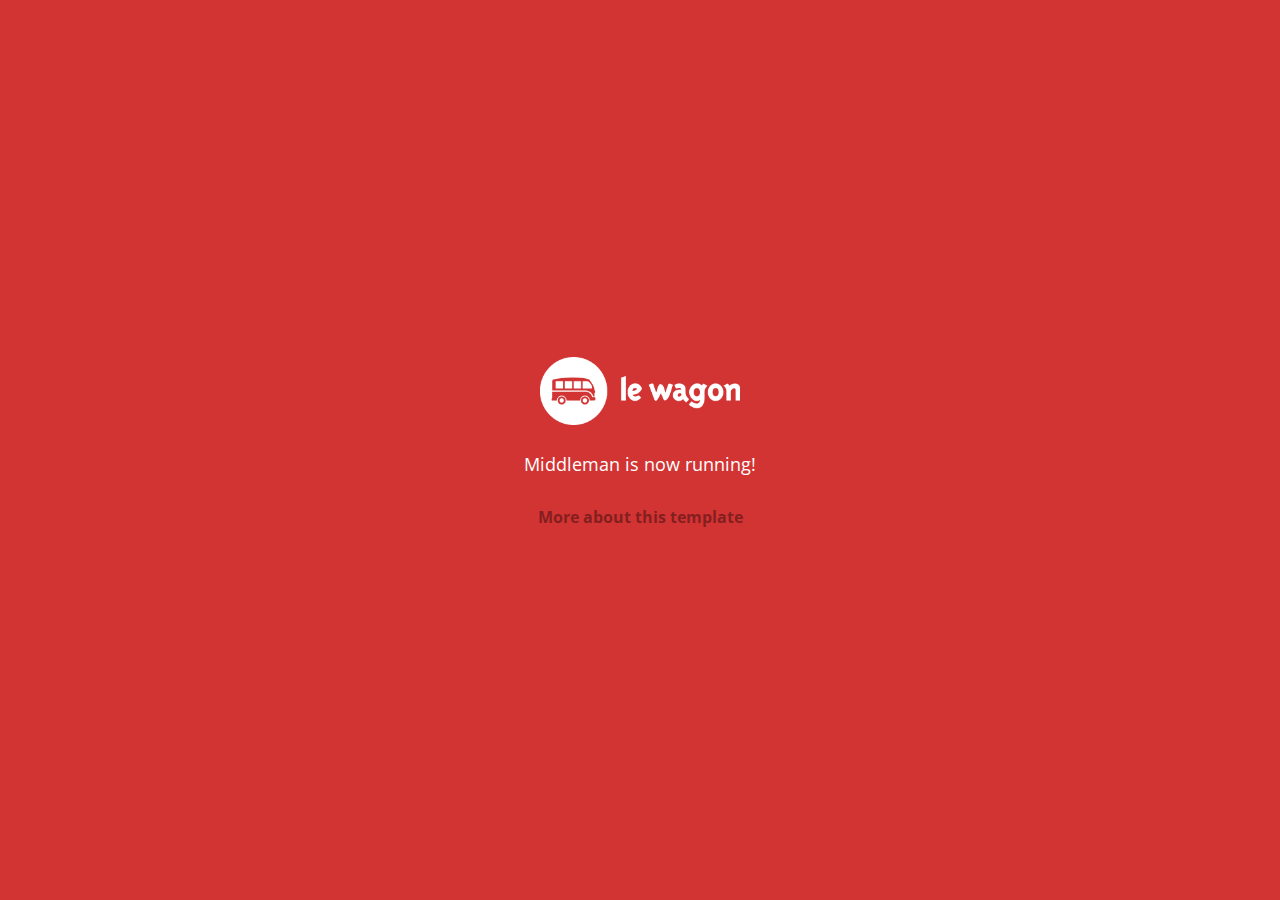
==== index.html @ 7d9b5133 "Automated commit at 2017-10-02 01:40:44 UTC by middleman-deploy 2.0.0-alpha" ====
<!doctype html>
<html>
  <head>
    <meta charset="utf-8">
    <meta http-equiv="x-ua-compatible" content="ie=edge">
    <meta name="viewport"
          content="width=device-width, initial-scale=1, shrink-to-fit=no">
    <!-- Use the title from a page's frontmatter if it has one -->
    <title>Le Wagon - Middleman</title>
    <link href="stylesheets/application-3c48b980.css" rel="stylesheet" />
    <script src="javascripts/application-93de88c9.js"></script>
    <link href="images/favicon-f15af148.png" rel="icon" type="image/png" />
  </head>
  <body>
    <div id="home">
  <div class="home-content">
    <img src="images/logo-acc9c0ec.png" width="200" alt="Logo" />
    <p>
      Middleman is now running!
    </p>
    <p class="about">
      <a href="about.html">More about this template</a>
    </p>
  </div>
</div>

  </body>
</html>
---- stylesheets/application-3c48b980.css ----
@import url("https://fonts.googleapis.com/css?family=Open+Sans:400,300,700|Raleway:400,100,300,700,500");/*!
 * Bootstrap v3.3.7 (http://getbootstrap.com)
 * Copyright 2011-2016 Twitter, Inc.
 * Licensed under MIT (https://github.com/twbs/bootstrap/blob/master/LICENSE)
 *//*! normalize.css v3.0.3 | MIT License | github.com/necolas/normalize.css */html{font-family:sans-serif;-ms-text-size-adjust:100%;-webkit-text-size-adjust:100%}body{margin:0}article,aside,details,figcaption,figure,footer,header,hgroup,main,menu,nav,section,summary{display:block}audio,canvas,progress,video{display:inline-block;vertical-align:baseline}audio:not([controls]){display:none;height:0}[hidden],template{display:none}a{background-color:transparent}a:active,a:hover{outline:0}abbr[title]{border-bottom:1px dotted}b,strong{font-weight:bold}dfn{font-style:italic}h1{font-size:2em;margin:0.67em 0}mark{background:#ff0;color:#000}small{font-size:80%}sub,sup{font-size:75%;line-height:0;position:relative;vertical-align:baseline}sup{top:-0.5em}sub{bottom:-0.25em}img{border:0}svg:not(:root){overflow:hidden}figure{margin:1em 40px}hr{-webkit-box-sizing:content-box;box-sizing:content-box;height:0}pre{overflow:auto}code,kbd,pre,samp{font-family:monospace, monospace;font-size:1em}button,input,optgroup,select,textarea{color:inherit;font:inherit;margin:0}button{overflow:visible}button,select{text-transform:none}button,html input[type="button"],input[type="reset"],input[type="submit"]{-webkit-appearance:button;cursor:pointer}button[disabled],html input[disabled]{cursor:default}button::-moz-focus-inner,input::-moz-focus-inner{border:0;padding:0}input{line-height:normal}input[type="checkbox"],input[type="radio"]{-webkit-box-sizing:border-box;box-sizing:border-box;padding:0}input[type="number"]::-webkit-inner-spin-button,input[type="number"]::-webkit-outer-spin-button{height:auto}input[type="search"]{-webkit-appearance:textfield;-webkit-box-sizing:content-box;box-sizing:content-box}input[type="search"]::-webkit-search-cancel-button,input[type="search"]::-webkit-search-decoration{-webkit-appearance:none}fieldset{border:1px solid #c0c0c0;margin:0 2px;padding:0.35em 0.625em 0.75em}legend{border:0;padding:0}textarea{overflow:auto}optgroup{font-weight:bold}table{border-collapse:collapse;border-spacing:0}td,th{padding:0}/*! Source: https://github.com/h5bp/html5-boilerplate/blob/master/src/css/main.css */@media print{*,*:before,*:after{background:transparent !important;color:#000 !important;-webkit-box-shadow:none !important;box-shadow:none !important;text-shadow:none !important}a,a:visited{text-decoration:underline}a[href]:after{content:" (" attr(href) ")"}abbr[title]:after{content:" (" attr(title) ")"}a[href^="#"]:after,a[href^="javascript:"]:after{content:""}pre,blockquote{border:1px solid #999;page-break-inside:avoid}thead{display:table-header-group}tr,img{page-break-inside:avoid}img{max-width:100% !important}p,h2,h3{orphans:3;widows:3}h2,h3{page-break-after:avoid}.navbar{display:none}.btn>.caret,.dropup>.btn>.caret{border-top-color:#000 !important}.label{border:1px solid #000}.table{border-collapse:collapse !important}.table td,.table th{background-color:#fff !important}.table-bordered th,.table-bordered td{border:1px solid #ddd !important}}@font-face{font-family:'Glyphicons Halflings';src:url("../assets/bootstrap/glyphicons-halflings-regular-86b6f62b.eot");src:url("../assets/bootstrap/glyphicons-halflings-regular-86b6f62b.eot?#iefix") format("embedded-opentype"),url("../assets/bootstrap/glyphicons-halflings-regular-ca35b697.woff2") format("woff2"),url("../assets/bootstrap/glyphicons-halflings-regular-278e49a8.woff") format("woff"),url("../assets/bootstrap/glyphicons-halflings-regular-44bc1850.ttf") format("truetype"),url("../assets/bootstrap/glyphicons-halflings-regular-de51a849.svg#glyphicons_halflingsregular") format("svg")}.glyphicon{position:relative;top:1px;display:inline-block;font-family:'Glyphicons Halflings';font-style:normal;font-weight:normal;line-height:1;-webkit-font-smoothing:antialiased;-moz-osx-font-smoothing:grayscale}.glyphicon-asterisk:before{content:"\002a"}.glyphicon-plus:before{content:"\002b"}.glyphicon-euro:before,.glyphicon-eur:before{content:"\20ac"}.glyphicon-minus:before{content:"\2212"}.glyphicon-cloud:before{content:"\2601"}.glyphicon-envelope:before{content:"\2709"}.glyphicon-pencil:before{content:"\270f"}.glyphicon-glass:before{content:"\e001"}.glyphicon-music:before{content:"\e002"}.glyphicon-search:before{content:"\e003"}.glyphicon-heart:before{content:"\e005"}.glyphicon-star:before{content:"\e006"}.glyphicon-star-empty:before{content:"\e007"}.glyphicon-user:before{content:"\e008"}.glyphicon-film:before{content:"\e009"}.glyphicon-th-large:before{content:"\e010"}.glyphicon-th:before{content:"\e011"}.glyphicon-th-list:before{content:"\e012"}.glyphicon-ok:before{content:"\e013"}.glyphicon-remove:before{content:"\e014"}.glyphicon-zoom-in:before{content:"\e015"}.glyphicon-zoom-out:before{content:"\e016"}.glyphicon-off:before{content:"\e017"}.glyphicon-signal:before{content:"\e018"}.glyphicon-cog:before{content:"\e019"}.glyphicon-trash:before{content:"\e020"}.glyphicon-home:before{content:"\e021"}.glyphicon-file:before{content:"\e022"}.glyphicon-time:before{content:"\e023"}.glyphicon-road:before{content:"\e024"}.glyphicon-download-alt:before{content:"\e025"}.glyphicon-download:before{content:"\e026"}.glyphicon-upload:before{content:"\e027"}.glyphicon-inbox:before{content:"\e028"}.glyphicon-play-circle:before{content:"\e029"}.glyphicon-repeat:before{content:"\e030"}.glyphicon-refresh:before{content:"\e031"}.glyphicon-list-alt:before{content:"\e032"}.glyphicon-lock:before{content:"\e033"}.glyphicon-flag:before{content:"\e034"}.glyphicon-headphones:before{content:"\e035"}.glyphicon-volume-off:before{content:"\e036"}.glyphicon-volume-down:before{content:"\e037"}.glyphicon-volume-up:before{content:"\e038"}.glyphicon-qrcode:before{content:"\e039"}.glyphicon-barcode:before{content:"\e040"}.glyphicon-tag:before{content:"\e041"}.glyphicon-tags:before{content:"\e042"}.glyphicon-book:before{content:"\e043"}.glyphicon-bookmark:before{content:"\e044"}.glyphicon-print:before{content:"\e045"}.glyphicon-camera:before{content:"\e046"}.glyphicon-font:before{content:"\e047"}.glyphicon-bold:before{content:"\e048"}.glyphicon-italic:before{content:"\e049"}.glyphicon-text-height:before{content:"\e050"}.glyphicon-text-width:before{content:"\e051"}.glyphicon-align-left:before{content:"\e052"}.glyphicon-align-center:before{content:"\e053"}.glyphicon-align-right:before{content:"\e054"}.glyphicon-align-justify:before{content:"\e055"}.glyphicon-list:before{content:"\e056"}.glyphicon-indent-left:before{content:"\e057"}.glyphicon-indent-right:before{content:"\e058"}.glyphicon-facetime-video:before{content:"\e059"}.glyphicon-picture:before{content:"\e060"}.glyphicon-map-marker:before{content:"\e062"}.glyphicon-adjust:before{content:"\e063"}.glyphicon-tint:before{content:"\e064"}.glyphicon-edit:before{content:"\e065"}.glyphicon-share:before{content:"\e066"}.glyphicon-check:before{content:"\e067"}.glyphicon-move:before{content:"\e068"}.glyphicon-step-backward:before{content:"\e069"}.glyphicon-fast-backward:before{content:"\e070"}.glyphicon-backward:before{content:"\e071"}.glyphicon-play:before{content:"\e072"}.glyphicon-pause:before{content:"\e073"}.glyphicon-stop:before{content:"\e074"}.glyphicon-forward:before{content:"\e075"}.glyphicon-fast-forward:before{content:"\e076"}.glyphicon-step-forward:before{content:"\e077"}.glyphicon-eject:before{content:"\e078"}.glyphicon-chevron-left:before{content:"\e079"}.glyphicon-chevron-right:before{content:"\e080"}.glyphicon-plus-sign:before{content:"\e081"}.glyphicon-minus-sign:before{content:"\e082"}.glyphicon-remove-sign:before{content:"\e083"}.glyphicon-ok-sign:before{content:"\e084"}.glyphicon-question-sign:before{content:"\e085"}.glyphicon-info-sign:before{content:"\e086"}.glyphicon-screenshot:before{content:"\e087"}.glyphicon-remove-circle:before{content:"\e088"}.glyphicon-ok-circle:before{content:"\e089"}.glyphicon-ban-circle:before{content:"\e090"}.glyphicon-arrow-left:before{content:"\e091"}.glyphicon-arrow-right:before{content:"\e092"}.glyphicon-arrow-up:before{content:"\e093"}.glyphicon-arrow-down:before{content:"\e094"}.glyphicon-share-alt:before{content:"\e095"}.glyphicon-resize-full:before{content:"\e096"}.glyphicon-resize-small:before{content:"\e097"}.glyphicon-exclamation-sign:before{content:"\e101"}.glyphicon-gift:before{content:"\e102"}.glyphicon-leaf:before{content:"\e103"}.glyphicon-fire:before{content:"\e104"}.glyphicon-eye-open:before{content:"\e105"}.glyphicon-eye-close:before{content:"\e106"}.glyphicon-warning-sign:before{content:"\e107"}.glyphicon-plane:before{content:"\e108"}.glyphicon-calendar:before{content:"\e109"}.glyphicon-random:before{content:"\e110"}.glyphicon-comment:before{content:"\e111"}.glyphicon-magnet:before{content:"\e112"}.glyphicon-chevron-up:before{content:"\e113"}.glyphicon-chevron-down:before{content:"\e114"}.glyphicon-retweet:before{content:"\e115"}.glyphicon-shopping-cart:before{content:"\e116"}.glyphicon-folder-close:before{content:"\e117"}.glyphicon-folder-open:before{content:"\e118"}.glyphicon-resize-vertical:before{content:"\e119"}.glyphicon-resize-horizontal:before{content:"\e120"}.glyphicon-hdd:before{content:"\e121"}.glyphicon-bullhorn:before{content:"\e122"}.glyphicon-bell:before{content:"\e123"}.glyphicon-certificate:before{content:"\e124"}.glyphicon-thumbs-up:before{content:"\e125"}.glyphicon-thumbs-down:before{content:"\e126"}.glyphicon-hand-right:before{content:"\e127"}.glyphicon-hand-left:before{content:"\e128"}.glyphicon-hand-up:before{content:"\e129"}.glyphicon-hand-down:before{content:"\e130"}.glyphicon-circle-arrow-right:before{content:"\e131"}.glyphicon-circle-arrow-left:before{content:"\e132"}.glyphicon-circle-arrow-up:before{content:"\e133"}.glyphicon-circle-arrow-down:before{content:"\e134"}.glyphicon-globe:before{content:"\e135"}.glyphicon-wrench:before{content:"\e136"}.glyphicon-tasks:before{content:"\e137"}.glyphicon-filter:before{content:"\e138"}.glyphicon-briefcase:before{content:"\e139"}.glyphicon-fullscreen:before{content:"\e140"}.glyphicon-dashboard:before{content:"\e141"}.glyphicon-paperclip:before{content:"\e142"}.glyphicon-heart-empty:before{content:"\e143"}.glyphicon-link:before{content:"\e144"}.glyphicon-phone:before{content:"\e145"}.glyphicon-pushpin:before{content:"\e146"}.glyphicon-usd:before{content:"\e148"}.glyphicon-gbp:before{content:"\e149"}.glyphicon-sort:before{content:"\e150"}.glyphicon-sort-by-alphabet:before{content:"\e151"}.glyphicon-sort-by-alphabet-alt:before{content:"\e152"}.glyphicon-sort-by-order:before{content:"\e153"}.glyphicon-sort-by-order-alt:before{content:"\e154"}.glyphicon-sort-by-attributes:before{content:"\e155"}.glyphicon-sort-by-attributes-alt:before{content:"\e156"}.glyphicon-unchecked:before{content:"\e157"}.glyphicon-expand:before{content:"\e158"}.glyphicon-collapse-down:before{content:"\e159"}.glyphicon-collapse-up:before{content:"\e160"}.glyphicon-log-in:before{content:"\e161"}.glyphicon-flash:before{content:"\e162"}.glyphicon-log-out:before{content:"\e163"}.glyphicon-new-window:before{content:"\e164"}.glyphicon-record:before{content:"\e165"}.glyphicon-save:before{content:"\e166"}.glyphicon-open:before{content:"\e167"}.glyphicon-saved:before{content:"\e168"}.glyphicon-import:before{content:"\e169"}.glyphicon-export:before{content:"\e170"}.glyphicon-send:before{content:"\e171"}.glyphicon-floppy-disk:before{content:"\e172"}.glyphicon-floppy-saved:before{content:"\e173"}.glyphicon-floppy-remove:before{content:"\e174"}.glyphicon-floppy-save:before{content:"\e175"}.glyphicon-floppy-open:before{content:"\e176"}.glyphicon-credit-card:before{content:"\e177"}.glyphicon-transfer:before{content:"\e178"}.glyphicon-cutlery:before{content:"\e179"}.glyphicon-header:before{content:"\e180"}.glyphicon-compressed:before{content:"\e181"}.glyphicon-earphone:before{content:"\e182"}.glyphicon-phone-alt:before{content:"\e183"}.glyphicon-tower:before{content:"\e184"}.glyphicon-stats:before{content:"\e185"}.glyphicon-sd-video:before{content:"\e186"}.glyphicon-hd-video:before{content:"\e187"}.glyphicon-subtitles:before{content:"\e188"}.glyphicon-sound-stereo:before{content:"\e189"}.glyphicon-sound-dolby:before{content:"\e190"}.glyphicon-sound-5-1:before{content:"\e191"}.glyphicon-sound-6-1:before{content:"\e192"}.glyphicon-sound-7-1:before{content:"\e193"}.glyphicon-copyright-mark:before{content:"\e194"}.glyphicon-registration-mark:before{content:"\e195"}.glyphicon-cloud-download:before{content:"\e197"}.glyphicon-cloud-upload:before{content:"\e198"}.glyphicon-tree-conifer:before{content:"\e199"}.glyphicon-tree-deciduous:before{content:"\e200"}.glyphicon-cd:before{content:"\e201"}.glyphicon-save-file:before{content:"\e202"}.glyphicon-open-file:before{content:"\e203"}.glyphicon-level-up:before{content:"\e204"}.glyphicon-copy:before{content:"\e205"}.glyphicon-paste:before{content:"\e206"}.glyphicon-alert:before{content:"\e209"}.glyphicon-equalizer:before{content:"\e210"}.glyphicon-king:before{content:"\e211"}.glyphicon-queen:before{content:"\e212"}.glyphicon-pawn:before{content:"\e213"}.glyphicon-bishop:before{content:"\e214"}.glyphicon-knight:before{content:"\e215"}.glyphicon-baby-formula:before{content:"\e216"}.glyphicon-tent:before{content:"\26fa"}.glyphicon-blackboard:before{content:"\e218"}.glyphicon-bed:before{content:"\e219"}.glyphicon-apple:before{content:"\f8ff"}.glyphicon-erase:before{content:"\e221"}.glyphicon-hourglass:before{content:"\231b"}.glyphicon-lamp:before{content:"\e223"}.glyphicon-duplicate:before{content:"\e224"}.glyphicon-piggy-bank:before{content:"\e225"}.glyphicon-scissors:before{content:"\e226"}.glyphicon-bitcoin:before{content:"\e227"}.glyphicon-btc:before{content:"\e227"}.glyphicon-xbt:before{content:"\e227"}.glyphicon-yen:before{content:"\00a5"}.glyphicon-jpy:before{content:"\00a5"}.glyphicon-ruble:before{content:"\20bd"}.glyphicon-rub:before{content:"\20bd"}.glyphicon-scale:before{content:"\e230"}.glyphicon-ice-lolly:before{content:"\e231"}.glyphicon-ice-lolly-tasted:before{content:"\e232"}.glyphicon-education:before{content:"\e233"}.glyphicon-option-horizontal:before{content:"\e234"}.glyphicon-option-vertical:before{content:"\e235"}.glyphicon-menu-hamburger:before{content:"\e236"}.glyphicon-modal-window:before{content:"\e237"}.glyphicon-oil:before{content:"\e238"}.glyphicon-grain:before{content:"\e239"}.glyphicon-sunglasses:before{content:"\e240"}.glyphicon-text-size:before{content:"\e241"}.glyphicon-text-color:before{content:"\e242"}.glyphicon-text-background:before{content:"\e243"}.glyphicon-object-align-top:before{content:"\e244"}.glyphicon-object-align-bottom:before{content:"\e245"}.glyphicon-object-align-horizontal:before{content:"\e246"}.glyphicon-object-align-left:before{content:"\e247"}.glyphicon-object-align-vertical:before{content:"\e248"}.glyphicon-object-align-right:before{content:"\e249"}.glyphicon-triangle-right:before{content:"\e250"}.glyphicon-triangle-left:before{content:"\e251"}.glyphicon-triangle-bottom:before{content:"\e252"}.glyphicon-triangle-top:before{content:"\e253"}.glyphicon-console:before{content:"\e254"}.glyphicon-superscript:before{content:"\e255"}.glyphicon-subscript:before{content:"\e256"}.glyphicon-menu-left:before{content:"\e257"}.glyphicon-menu-right:before{content:"\e258"}.glyphicon-menu-down:before{content:"\e259"}.glyphicon-menu-up:before{content:"\e260"}*{-webkit-box-sizing:border-box;box-sizing:border-box}*:before,*:after{-webkit-box-sizing:border-box;box-sizing:border-box}html{font-size:10px;-webkit-tap-highlight-color:transparent}body{font-family:"Open Sans", "Helvetica", "sans-serif";font-size:18px;line-height:1.42857143;color:#333333;background-color:#F4F4F4}input,button,select,textarea{font-family:inherit;font-size:inherit;line-height:inherit}a{color:#469AE0;text-decoration:none}a:hover,a:focus{color:#1f74ba;text-decoration:underline}a:focus{outline:5px auto -webkit-focus-ring-color;outline-offset:-2px}figure{margin:0}img{vertical-align:middle}.img-responsive{display:block;max-width:100%;height:auto}.img-rounded{border-radius:2px}.img-thumbnail{padding:4px;line-height:1.42857143;background-color:#F4F4F4;border:1px solid #ddd;border-radius:2px;-webkit-transition:all 0.2s ease-in-out;transition:all 0.2s ease-in-out;display:inline-block;max-width:100%;height:auto}.img-circle{border-radius:50%}hr{margin-top:25px;margin-bottom:25px;border:0;border-top:1px solid #eeeeee}.sr-only{position:absolute;width:1px;height:1px;margin:-1px;padding:0;overflow:hidden;clip:rect(0, 0, 0, 0);border:0}.sr-only-focusable:active,.sr-only-focusable:focus{position:static;width:auto;height:auto;margin:0;overflow:visible;clip:auto}[role="button"]{cursor:pointer}h1,h2,h3,h4,h5,h6,.h1,.h2,.h3,.h4,.h5,.h6{font-family:"Raleway", "Helvetica", "sans-serif";font-weight:500;line-height:1.1;color:inherit}h1 small,h1 .small,h2 small,h2 .small,h3 small,h3 .small,h4 small,h4 .small,h5 small,h5 .small,h6 small,h6 .small,.h1 small,.h1 .small,.h2 small,.h2 .small,.h3 small,.h3 .small,.h4 small,.h4 .small,.h5 small,.h5 .small,.h6 small,.h6 .small{font-weight:normal;line-height:1;color:#777777}h1,.h1,h2,.h2,h3,.h3{margin-top:25px;margin-bottom:12.5px}h1 small,h1 .small,.h1 small,.h1 .small,h2 small,h2 .small,.h2 small,.h2 .small,h3 small,h3 .small,.h3 small,.h3 .small{font-size:65%}h4,.h4,h5,.h5,h6,.h6{margin-top:12.5px;margin-bottom:12.5px}h4 small,h4 .small,.h4 small,.h4 .small,h5 small,h5 .small,.h5 small,.h5 .small,h6 small,h6 .small,.h6 small,.h6 .small{font-size:75%}h1,.h1{font-size:46px}h2,.h2{font-size:38px}h3,.h3{font-size:31px}h4,.h4{font-size:23px}h5,.h5{font-size:18px}h6,.h6{font-size:16px}p{margin:0 0 12.5px}.lead{margin-bottom:25px;font-size:20px;font-weight:300;line-height:1.4}@media (min-width: 768px){.lead{font-size:27px}}small,.small{font-size:88%}mark,.mark{background-color:#fcf8e3;padding:.2em}.text-left{text-align:left}.text-right{text-align:right}.text-center{text-align:center}.text-justify{text-align:justify}.text-nowrap{white-space:nowrap}.text-lowercase{text-transform:lowercase}.text-uppercase,.initialism{text-transform:uppercase}.text-capitalize{text-transform:capitalize}.text-muted{color:#777777}.text-primary{color:#469AE0}a.text-primary:hover,a.text-primary:focus{color:#2381d0}.text-success{color:#3c763d}a.text-success:hover,a.text-success:focus{color:#2b542c}.text-info{color:#31708f}a.text-info:hover,a.text-info:focus{color:#245269}.text-warning{color:#8a6d3b}a.text-warning:hover,a.text-warning:focus{color:#66512c}.text-danger{color:#a94442}a.text-danger:hover,a.text-danger:focus{color:#843534}.bg-primary{color:#fff}.bg-primary{background-color:#469AE0}a.bg-primary:hover,a.bg-primary:focus{background-color:#2381d0}.bg-success{background-color:#dff0d8}a.bg-success:hover,a.bg-success:focus{background-color:#c1e2b3}.bg-info{background-color:#d9edf7}a.bg-info:hover,a.bg-info:focus{background-color:#afd9ee}.bg-warning{background-color:#fcf8e3}a.bg-warning:hover,a.bg-warning:focus{background-color:#f7ecb5}.bg-danger{background-color:#f2dede}a.bg-danger:hover,a.bg-danger:focus{background-color:#e4b9b9}.page-header{padding-bottom:11.5px;margin:50px 0 25px;border-bottom:1px solid #eeeeee}ul,ol{margin-top:0;margin-bottom:12.5px}ul ul,ul ol,ol ul,ol ol{margin-bottom:0}.list-unstyled{padding-left:0;list-style:none}.list-inline{padding-left:0;list-style:none;margin-left:-5px}.list-inline>li{display:inline-block;padding-left:5px;padding-right:5px}dl{margin-top:0;margin-bottom:25px}dt,dd{line-height:1.42857143}dt{font-weight:bold}dd{margin-left:0}.dl-horizontal dd:before,.dl-horizontal dd:after{content:" ";display:table}.dl-horizontal dd:after{clear:both}@media (min-width: 768px){.dl-horizontal dt{float:left;width:160px;clear:left;text-align:right;overflow:hidden;text-overflow:ellipsis;white-space:nowrap}.dl-horizontal dd{margin-left:180px}}abbr[title],abbr[data-original-title]{cursor:help;border-bottom:1px dotted #777777}.initialism{font-size:90%}blockquote{padding:12.5px 25px;margin:0 0 25px;font-size:22.5px;border-left:5px solid #eeeeee}blockquote p:last-child,blockquote ul:last-child,blockquote ol:last-child{margin-bottom:0}blockquote footer,blockquote small,blockquote .small{display:block;font-size:80%;line-height:1.42857143;color:#777777}blockquote footer:before,blockquote small:before,blockquote .small:before{content:'\2014 \00A0'}.blockquote-reverse,blockquote.pull-right{padding-right:15px;padding-left:0;border-right:5px solid #eeeeee;border-left:0;text-align:right}.blockquote-reverse footer:before,.blockquote-reverse small:before,.blockquote-reverse .small:before,blockquote.pull-right footer:before,blockquote.pull-right small:before,blockquote.pull-right .small:before{content:''}.blockquote-reverse footer:after,.blockquote-reverse small:after,.blockquote-reverse .small:after,blockquote.pull-right footer:after,blockquote.pull-right small:after,blockquote.pull-right .small:after{content:'\00A0 \2014'}address{margin-bottom:25px;font-style:normal;line-height:1.42857143}code,kbd,pre,samp{font-family:Menlo, Monaco, Consolas, "Courier New", monospace}code{padding:2px 4px;font-size:90%;color:#c7254e;background-color:#f9f2f4;border-radius:2px}kbd{padding:2px 4px;font-size:90%;color:#fff;background-color:#333;border-radius:2px;-webkit-box-shadow:inset 0 -1px 0 rgba(0,0,0,0.25);box-shadow:inset 0 -1px 0 rgba(0,0,0,0.25)}kbd kbd{padding:0;font-size:100%;font-weight:bold;-webkit-box-shadow:none;box-shadow:none}pre{display:block;padding:12px;margin:0 0 12.5px;font-size:17px;line-height:1.42857143;word-break:break-all;word-wrap:break-word;color:#333333;background-color:#f5f5f5;border:1px solid #ccc;border-radius:2px}pre code{padding:0;font-size:inherit;color:inherit;white-space:pre-wrap;background-color:transparent;border-radius:0}.pre-scrollable{max-height:340px;overflow-y:scroll}.container{margin-right:auto;margin-left:auto;padding-left:15px;padding-right:15px}.container:before,.container:after{content:" ";display:table}.container:after{clear:both}@media (min-width: 768px){.container{width:750px}}@media (min-width: 992px){.container{width:970px}}@media (min-width: 1200px){.container{width:1170px}}.container-fluid{margin-right:auto;margin-left:auto;padding-left:15px;padding-right:15px}.container-fluid:before,.container-fluid:after{content:" ";display:table}.container-fluid:after{clear:both}.row{margin-left:-15px;margin-right:-15px}.row:before,.row:after{content:" ";display:table}.row:after{clear:both}.col-xs-1,.col-sm-1,.col-md-1,.col-lg-1,.col-xs-2,.col-sm-2,.col-md-2,.col-lg-2,.col-xs-3,.col-sm-3,.col-md-3,.col-lg-3,.col-xs-4,.col-sm-4,.col-md-4,.col-lg-4,.col-xs-5,.col-sm-5,.col-md-5,.col-lg-5,.col-xs-6,.col-sm-6,.col-md-6,.col-lg-6,.col-xs-7,.col-sm-7,.col-md-7,.col-lg-7,.col-xs-8,.col-sm-8,.col-md-8,.col-lg-8,.col-xs-9,.col-sm-9,.col-md-9,.col-lg-9,.col-xs-10,.col-sm-10,.col-md-10,.col-lg-10,.col-xs-11,.col-sm-11,.col-md-11,.col-lg-11,.col-xs-12,.col-sm-12,.col-md-12,.col-lg-12{position:relative;min-height:1px;padding-left:15px;padding-right:15px}.col-xs-1,.col-xs-2,.col-xs-3,.col-xs-4,.col-xs-5,.col-xs-6,.col-xs-7,.col-xs-8,.col-xs-9,.col-xs-10,.col-xs-11,.col-xs-12{float:left}.col-xs-1{width:8.33333333%}.col-xs-2{width:16.66666667%}.col-xs-3{width:25%}.col-xs-4{width:33.33333333%}.col-xs-5{width:41.66666667%}.col-xs-6{width:50%}.col-xs-7{width:58.33333333%}.col-xs-8{width:66.66666667%}.col-xs-9{width:75%}.col-xs-10{width:83.33333333%}.col-xs-11{width:91.66666667%}.col-xs-12{width:100%}.col-xs-pull-0{right:auto}.col-xs-pull-1{right:8.33333333%}.col-xs-pull-2{right:16.66666667%}.col-xs-pull-3{right:25%}.col-xs-pull-4{right:33.33333333%}.col-xs-pull-5{right:41.66666667%}.col-xs-pull-6{right:50%}.col-xs-pull-7{right:58.33333333%}.col-xs-pull-8{right:66.66666667%}.col-xs-pull-9{right:75%}.col-xs-pull-10{right:83.33333333%}.col-xs-pull-11{right:91.66666667%}.col-xs-pull-12{right:100%}.col-xs-push-0{left:auto}.col-xs-push-1{left:8.33333333%}.col-xs-push-2{left:16.66666667%}.col-xs-push-3{left:25%}.col-xs-push-4{left:33.33333333%}.col-xs-push-5{left:41.66666667%}.col-xs-push-6{left:50%}.col-xs-push-7{left:58.33333333%}.col-xs-push-8{left:66.66666667%}.col-xs-push-9{left:75%}.col-xs-push-10{left:83.33333333%}.col-xs-push-11{left:91.66666667%}.col-xs-push-12{left:100%}.col-xs-offset-0{margin-left:0%}.col-xs-offset-1{margin-left:8.33333333%}.col-xs-offset-2{margin-left:16.66666667%}.col-xs-offset-3{margin-left:25%}.col-xs-offset-4{margin-left:33.33333333%}.col-xs-offset-5{margin-left:41.66666667%}.col-xs-offset-6{margin-left:50%}.col-xs-offset-7{margin-left:58.33333333%}.col-xs-offset-8{margin-left:66.66666667%}.col-xs-offset-9{margin-left:75%}.col-xs-offset-10{margin-left:83.33333333%}.col-xs-offset-11{margin-left:91.66666667%}.col-xs-offset-12{margin-left:100%}@media (min-width: 768px){.col-sm-1,.col-sm-2,.col-sm-3,.col-sm-4,.col-sm-5,.col-sm-6,.col-sm-7,.col-sm-8,.col-sm-9,.col-sm-10,.col-sm-11,.col-sm-12{float:left}.col-sm-1{width:8.33333333%}.col-sm-2{width:16.66666667%}.col-sm-3{width:25%}.col-sm-4{width:33.33333333%}.col-sm-5{width:41.66666667%}.col-sm-6{width:50%}.col-sm-7{width:58.33333333%}.col-sm-8{width:66.66666667%}.col-sm-9{width:75%}.col-sm-10{width:83.33333333%}.col-sm-11{width:91.66666667%}.col-sm-12{width:100%}.col-sm-pull-0{right:auto}.col-sm-pull-1{right:8.33333333%}.col-sm-pull-2{right:16.66666667%}.col-sm-pull-3{right:25%}.col-sm-pull-4{right:33.33333333%}.col-sm-pull-5{right:41.66666667%}.col-sm-pull-6{right:50%}.col-sm-pull-7{right:58.33333333%}.col-sm-pull-8{right:66.66666667%}.col-sm-pull-9{right:75%}.col-sm-pull-10{right:83.33333333%}.col-sm-pull-11{right:91.66666667%}.col-sm-pull-12{right:100%}.col-sm-push-0{left:auto}.col-sm-push-1{left:8.33333333%}.col-sm-push-2{left:16.66666667%}.col-sm-push-3{left:25%}.col-sm-push-4{left:33.33333333%}.col-sm-push-5{left:41.66666667%}.col-sm-push-6{left:50%}.col-sm-push-7{left:58.33333333%}.col-sm-push-8{left:66.66666667%}.col-sm-push-9{left:75%}.col-sm-push-10{left:83.33333333%}.col-sm-push-11{left:91.66666667%}.col-sm-push-12{left:100%}.col-sm-offset-0{margin-left:0%}.col-sm-offset-1{margin-left:8.33333333%}.col-sm-offset-2{margin-left:16.66666667%}.col-sm-offset-3{margin-left:25%}.col-sm-offset-4{margin-left:33.33333333%}.col-sm-offset-5{margin-left:41.66666667%}.col-sm-offset-6{margin-left:50%}.col-sm-offset-7{margin-left:58.33333333%}.col-sm-offset-8{margin-left:66.66666667%}.col-sm-offset-9{margin-left:75%}.col-sm-offset-10{margin-left:83.33333333%}.col-sm-offset-11{margin-left:91.66666667%}.col-sm-offset-12{margin-left:100%}}@media (min-width: 992px){.col-md-1,.col-md-2,.col-md-3,.col-md-4,.col-md-5,.col-md-6,.col-md-7,.col-md-8,.col-md-9,.col-md-10,.col-md-11,.col-md-12{float:left}.col-md-1{width:8.33333333%}.col-md-2{width:16.66666667%}.col-md-3{width:25%}.col-md-4{width:33.33333333%}.col-md-5{width:41.66666667%}.col-md-6{width:50%}.col-md-7{width:58.33333333%}.col-md-8{width:66.66666667%}.col-md-9{width:75%}.col-md-10{width:83.33333333%}.col-md-11{width:91.66666667%}.col-md-12{width:100%}.col-md-pull-0{right:auto}.col-md-pull-1{right:8.33333333%}.col-md-pull-2{right:16.66666667%}.col-md-pull-3{right:25%}.col-md-pull-4{right:33.33333333%}.col-md-pull-5{right:41.66666667%}.col-md-pull-6{right:50%}.col-md-pull-7{right:58.33333333%}.col-md-pull-8{right:66.66666667%}.col-md-pull-9{right:75%}.col-md-pull-10{right:83.33333333%}.col-md-pull-11{right:91.66666667%}.col-md-pull-12{right:100%}.col-md-push-0{left:auto}.col-md-push-1{left:8.33333333%}.col-md-push-2{left:16.66666667%}.col-md-push-3{left:25%}.col-md-push-4{left:33.33333333%}.col-md-push-5{left:41.66666667%}.col-md-push-6{left:50%}.col-md-push-7{left:58.33333333%}.col-md-push-8{left:66.66666667%}.col-md-push-9{left:75%}.col-md-push-10{left:83.33333333%}.col-md-push-11{left:91.66666667%}.col-md-push-12{left:100%}.col-md-offset-0{margin-left:0%}.col-md-offset-1{margin-left:8.33333333%}.col-md-offset-2{margin-left:16.66666667%}.col-md-offset-3{margin-left:25%}.col-md-offset-4{margin-left:33.33333333%}.col-md-offset-5{margin-left:41.66666667%}.col-md-offset-6{margin-left:50%}.col-md-offset-7{margin-left:58.33333333%}.col-md-offset-8{margin-left:66.66666667%}.col-md-offset-9{margin-left:75%}.col-md-offset-10{margin-left:83.33333333%}.col-md-offset-11{margin-left:91.66666667%}.col-md-offset-12{margin-left:100%}}@media (min-width: 1200px){.col-lg-1,.col-lg-2,.col-lg-3,.col-lg-4,.col-lg-5,.col-lg-6,.col-lg-7,.col-lg-8,.col-lg-9,.col-lg-10,.col-lg-11,.col-lg-12{float:left}.col-lg-1{width:8.33333333%}.col-lg-2{width:16.66666667%}.col-lg-3{width:25%}.col-lg-4{width:33.33333333%}.col-lg-5{width:41.66666667%}.col-lg-6{width:50%}.col-lg-7{width:58.33333333%}.col-lg-8{width:66.66666667%}.col-lg-9{width:75%}.col-lg-10{width:83.33333333%}.col-lg-11{width:91.66666667%}.col-lg-12{width:100%}.col-lg-pull-0{right:auto}.col-lg-pull-1{right:8.33333333%}.col-lg-pull-2{right:16.66666667%}.col-lg-pull-3{right:25%}.col-lg-pull-4{right:33.33333333%}.col-lg-pull-5{right:41.66666667%}.col-lg-pull-6{right:50%}.col-lg-pull-7{right:58.33333333%}.col-lg-pull-8{right:66.66666667%}.col-lg-pull-9{right:75%}.col-lg-pull-10{right:83.33333333%}.col-lg-pull-11{right:91.66666667%}.col-lg-pull-12{right:100%}.col-lg-push-0{left:auto}.col-lg-push-1{left:8.33333333%}.col-lg-push-2{left:16.66666667%}.col-lg-push-3{left:25%}.col-lg-push-4{left:33.33333333%}.col-lg-push-5{left:41.66666667%}.col-lg-push-6{left:50%}.col-lg-push-7{left:58.33333333%}.col-lg-push-8{left:66.66666667%}.col-lg-push-9{left:75%}.col-lg-push-10{left:83.33333333%}.col-lg-push-11{left:91.66666667%}.col-lg-push-12{left:100%}.col-lg-offset-0{margin-left:0%}.col-lg-offset-1{margin-left:8.33333333%}.col-lg-offset-2{margin-left:16.66666667%}.col-lg-offset-3{margin-left:25%}.col-lg-offset-4{margin-left:33.33333333%}.col-lg-offset-5{margin-left:41.66666667%}.col-lg-offset-6{margin-left:50%}.col-lg-offset-7{margin-left:58.33333333%}.col-lg-offset-8{margin-left:66.66666667%}.col-lg-offset-9{margin-left:75%}.col-lg-offset-10{margin-left:83.33333333%}.col-lg-offset-11{margin-left:91.66666667%}.col-lg-offset-12{margin-left:100%}}table{background-color:transparent}caption{padding-top:8px;padding-bottom:8px;color:#777777;text-align:left}th{text-align:left}.table{width:100%;max-width:100%;margin-bottom:25px}.table>thead>tr>th,.table>thead>tr>td,.table>tbody>tr>th,.table>tbody>tr>td,.table>tfoot>tr>th,.table>tfoot>tr>td{padding:8px;line-height:1.42857143;vertical-align:top;border-top:1px solid #ddd}.table>thead>tr>th{vertical-align:bottom;border-bottom:2px solid #ddd}.table>caption+thead>tr:first-child>th,.table>caption+thead>tr:first-child>td,.table>colgroup+thead>tr:first-child>th,.table>colgroup+thead>tr:first-child>td,.table>thead:first-child>tr:first-child>th,.table>thead:first-child>tr:first-child>td{border-top:0}.table>tbody+tbody{border-top:2px solid #ddd}.table .table{background-color:#F4F4F4}.table-condensed>thead>tr>th,.table-condensed>thead>tr>td,.table-condensed>tbody>tr>th,.table-condensed>tbody>tr>td,.table-condensed>tfoot>tr>th,.table-condensed>tfoot>tr>td{padding:5px}.table-bordered{border:1px solid #ddd}.table-bordered>thead>tr>th,.table-bordered>thead>tr>td,.table-bordered>tbody>tr>th,.table-bordered>tbody>tr>td,.table-bordered>tfoot>tr>th,.table-bordered>tfoot>tr>td{border:1px solid #ddd}.table-bordered>thead>tr>th,.table-bordered>thead>tr>td{border-bottom-width:2px}.table-striped>tbody>tr:nth-of-type(odd){background-color:#f9f9f9}.table-hover>tbody>tr:hover{background-color:#f5f5f5}table col[class*="col-"]{position:static;float:none;display:table-column}table td[class*="col-"],table th[class*="col-"]{position:static;float:none;display:table-cell}.table>thead>tr>td.active,.table>thead>tr>th.active,.table>thead>tr.active>td,.table>thead>tr.active>th,.table>tbody>tr>td.active,.table>tbody>tr>th.active,.table>tbody>tr.active>td,.table>tbody>tr.active>th,.table>tfoot>tr>td.active,.table>tfoot>tr>th.active,.table>tfoot>tr.active>td,.table>tfoot>tr.active>th{background-color:#f5f5f5}.table-hover>tbody>tr>td.active:hover,.table-hover>tbody>tr>th.active:hover,.table-hover>tbody>tr.active:hover>td,.table-hover>tbody>tr:hover>.active,.table-hover>tbody>tr.active:hover>th{background-color:#e8e8e8}.table>thead>tr>td.success,.table>thead>tr>th.success,.table>thead>tr.success>td,.table>thead>tr.success>th,.table>tbody>tr>td.success,.table>tbody>tr>th.success,.table>tbody>tr.success>td,.table>tbody>tr.success>th,.table>tfoot>tr>td.success,.table>tfoot>tr>th.success,.table>tfoot>tr.success>td,.table>tfoot>tr.success>th{background-color:#dff0d8}.table-hover>tbody>tr>td.success:hover,.table-hover>tbody>tr>th.success:hover,.table-hover>tbody>tr.success:hover>td,.table-hover>tbody>tr:hover>.success,.table-hover>tbody>tr.success:hover>th{background-color:#d0e9c6}.table>thead>tr>td.info,.table>thead>tr>th.info,.table>thead>tr.info>td,.table>thead>tr.info>th,.table>tbody>tr>td.info,.table>tbody>tr>th.info,.table>tbody>tr.info>td,.table>tbody>tr.info>th,.table>tfoot>tr>td.info,.table>tfoot>tr>th.info,.table>tfoot>tr.info>td,.table>tfoot>tr.info>th{background-color:#d9edf7}.table-hover>tbody>tr>td.info:hover,.table-hover>tbody>tr>th.info:hover,.table-hover>tbody>tr.info:hover>td,.table-hover>tbody>tr:hover>.info,.table-hover>tbody>tr.info:hover>th{background-color:#c4e3f3}.table>thead>tr>td.warning,.table>thead>tr>th.warning,.table>thead>tr.warning>td,.table>thead>tr.warning>th,.table>tbody>tr>td.warning,.table>tbody>tr>th.warning,.table>tbody>tr.warning>td,.table>tbody>tr.warning>th,.table>tfoot>tr>td.warning,.table>tfoot>tr>th.warning,.table>tfoot>tr.warning>td,.table>tfoot>tr.warning>th{background-color:#fcf8e3}.table-hover>tbody>tr>td.warning:hover,.table-hover>tbody>tr>th.warning:hover,.table-hover>tbody>tr.warning:hover>td,.table-hover>tbody>tr:hover>.warning,.table-hover>tbody>tr.warning:hover>th{background-color:#faf2cc}.table>thead>tr>td.danger,.table>thead>tr>th.danger,.table>thead>tr.danger>td,.table>thead>tr.danger>th,.table>tbody>tr>td.danger,.table>tbody>tr>th.danger,.table>tbody>tr.danger>td,.table>tbody>tr.danger>th,.table>tfoot>tr>td.danger,.table>tfoot>tr>th.danger,.table>tfoot>tr.danger>td,.table>tfoot>tr.danger>th{background-color:#f2dede}.table-hover>tbody>tr>td.danger:hover,.table-hover>tbody>tr>th.danger:hover,.table-hover>tbody>tr.danger:hover>td,.table-hover>tbody>tr:hover>.danger,.table-hover>tbody>tr.danger:hover>th{background-color:#ebcccc}.table-responsive{overflow-x:auto;min-height:0.01%}@media screen and (max-width: 767px){.table-responsive{width:100%;margin-bottom:18.75px;overflow-y:hidden;-ms-overflow-style:-ms-autohiding-scrollbar;border:1px solid #ddd}.table-responsive>.table{margin-bottom:0}.table-responsive>.table>thead>tr>th,.table-responsive>.table>thead>tr>td,.table-responsive>.table>tbody>tr>th,.table-responsive>.table>tbody>tr>td,.table-responsive>.table>tfoot>tr>th,.table-responsive>.table>tfoot>tr>td{white-space:nowrap}.table-responsive>.table-bordered{border:0}.table-responsive>.table-bordered>thead>tr>th:first-child,.table-responsive>.table-bordered>thead>tr>td:first-child,.table-responsive>.table-bordered>tbody>tr>th:first-child,.table-responsive>.table-bordered>tbody>tr>td:first-child,.table-responsive>.table-bordered>tfoot>tr>th:first-child,.table-responsive>.table-bordered>tfoot>tr>td:first-child{border-left:0}.table-responsive>.table-bordered>thead>tr>th:last-child,.table-responsive>.table-bordered>thead>tr>td:last-child,.table-responsive>.table-bordered>tbody>tr>th:last-child,.table-responsive>.table-bordered>tbody>tr>td:last-child,.table-responsive>.table-bordered>tfoot>tr>th:last-child,.table-responsive>.table-bordered>tfoot>tr>td:last-child{border-right:0}.table-responsive>.table-bordered>tbody>tr:last-child>th,.table-responsive>.table-bordered>tbody>tr:last-child>td,.table-responsive>.table-bordered>tfoot>tr:last-child>th,.table-responsive>.table-bordered>tfoot>tr:last-child>td{border-bottom:0}}fieldset{padding:0;margin:0;border:0;min-width:0}legend{display:block;width:100%;padding:0;margin-bottom:25px;font-size:27px;line-height:inherit;color:#333333;border:0;border-bottom:1px solid #e5e5e5}label{display:inline-block;max-width:100%;margin-bottom:5px;font-weight:bold}input[type="search"]{-webkit-box-sizing:border-box;box-sizing:border-box}input[type="radio"],input[type="checkbox"]{margin:4px 0 0;margin-top:1px \9;line-height:normal}input[type="file"]{display:block}input[type="range"]{display:block;width:100%}select[multiple],select[size]{height:auto}input[type="file"]:focus,input[type="radio"]:focus,input[type="checkbox"]:focus{outline:5px auto -webkit-focus-ring-color;outline-offset:-2px}output{display:block;padding-top:7px;font-size:18px;line-height:1.42857143;color:#000000}.form-control{display:block;width:100%;height:39px;padding:6px 12px;font-size:18px;line-height:1.42857143;color:#000000;background-color:#fff;background-image:none;border:1px solid #ccc;border-radius:2px;-webkit-box-shadow:inset 0 1px 1px rgba(0,0,0,0.075);box-shadow:inset 0 1px 1px rgba(0,0,0,0.075);-webkit-transition:border-color ease-in-out 0.15s, box-shadow ease-in-out 0.15s;-webkit-transition:border-color ease-in-out 0.15s, -webkit-box-shadow ease-in-out 0.15s;transition:border-color ease-in-out 0.15s, -webkit-box-shadow ease-in-out 0.15s;transition:border-color ease-in-out 0.15s, box-shadow ease-in-out 0.15s;transition:border-color ease-in-out 0.15s, box-shadow ease-in-out 0.15s, -webkit-box-shadow ease-in-out 0.15s}.form-control:focus{border-color:#66afe9;outline:0;-webkit-box-shadow:inset 0 1px 1px rgba(0,0,0,0.075),0 0 8px rgba(102,175,233,0.6);box-shadow:inset 0 1px 1px rgba(0,0,0,0.075),0 0 8px rgba(102,175,233,0.6)}.form-control::-moz-placeholder{color:#999;opacity:1}.form-control:-ms-input-placeholder{color:#999}.form-control::-webkit-input-placeholder{color:#999}.form-control::-ms-expand{border:0;background-color:transparent}.form-control[disabled],.form-control[readonly],fieldset[disabled] .form-control{background-color:#eeeeee;opacity:1}.form-control[disabled],fieldset[disabled] .form-control{cursor:not-allowed}textarea.form-control{height:auto}input[type="search"]{-webkit-appearance:none}@media screen and (-webkit-min-device-pixel-ratio: 0){input[type="date"].form-control,input[type="time"].form-control,input[type="datetime-local"].form-control,input[type="month"].form-control{line-height:39px}input[type="date"].input-sm,.input-group-sm>input[type="date"].form-control,.input-group-sm>input[type="date"].input-group-addon,.input-group-sm>.input-group-btn>input[type="date"].btn,.input-group-sm input[type="date"],input[type="time"].input-sm,.input-group-sm>input[type="time"].form-control,.input-group-sm>input[type="time"].input-group-addon,.input-group-sm>.input-group-btn>input[type="time"].btn,.input-group-sm input[type="time"],input[type="datetime-local"].input-sm,.input-group-sm>input[type="datetime-local"].form-control,.input-group-sm>input[type="datetime-local"].input-group-addon,.input-group-sm>.input-group-btn>input[type="datetime-local"].btn,.input-group-sm input[type="datetime-local"],input[type="month"].input-sm,.input-group-sm>input[type="month"].form-control,.input-group-sm>input[type="month"].input-group-addon,.input-group-sm>.input-group-btn>input[type="month"].btn,.input-group-sm input[type="month"]{line-height:36px}input[type="date"].input-lg,.input-group-lg>input[type="date"].form-control,.input-group-lg>input[type="date"].input-group-addon,.input-group-lg>.input-group-btn>input[type="date"].btn,.input-group-lg input[type="date"],input[type="time"].input-lg,.input-group-lg>input[type="time"].form-control,.input-group-lg>input[type="time"].input-group-addon,.input-group-lg>.input-group-btn>input[type="time"].btn,.input-group-lg input[type="time"],input[type="datetime-local"].input-lg,.input-group-lg>input[type="datetime-local"].form-control,.input-group-lg>input[type="datetime-local"].input-group-addon,.input-group-lg>.input-group-btn>input[type="datetime-local"].btn,.input-group-lg input[type="datetime-local"],input[type="month"].input-lg,.input-group-lg>input[type="month"].form-control,.input-group-lg>input[type="month"].input-group-addon,.input-group-lg>.input-group-btn>input[type="month"].btn,.input-group-lg input[type="month"]{line-height:53px}}.form-group{margin-bottom:15px}.radio,.checkbox{position:relative;display:block;margin-top:10px;margin-bottom:10px}.radio label,.checkbox label{min-height:25px;padding-left:20px;margin-bottom:0;font-weight:normal;cursor:pointer}.radio input[type="radio"],.radio-inline input[type="radio"],.checkbox input[type="checkbox"],.checkbox-inline input[type="checkbox"]{position:absolute;margin-left:-20px;margin-top:4px \9}.radio+.radio,.checkbox+.checkbox{margin-top:-5px}.radio-inline,.checkbox-inline{position:relative;display:inline-block;padding-left:20px;margin-bottom:0;vertical-align:middle;font-weight:normal;cursor:pointer}.radio-inline+.radio-inline,.checkbox-inline+.checkbox-inline{margin-top:0;margin-left:10px}input[type="radio"][disabled],input[type="radio"].disabled,fieldset[disabled] input[type="radio"],input[type="checkbox"][disabled],input[type="checkbox"].disabled,fieldset[disabled] input[type="checkbox"]{cursor:not-allowed}.radio-inline.disabled,fieldset[disabled] .radio-inline,.checkbox-inline.disabled,fieldset[disabled] .checkbox-inline{cursor:not-allowed}.radio.disabled label,fieldset[disabled] .radio label,.checkbox.disabled label,fieldset[disabled] .checkbox label{cursor:not-allowed}.form-control-static{padding-top:7px;padding-bottom:7px;margin-bottom:0;min-height:43px}.form-control-static.input-lg,.input-group-lg>.form-control-static.form-control,.input-group-lg>.form-control-static.input-group-addon,.input-group-lg>.input-group-btn>.form-control-static.btn,.form-control-static.input-sm,.input-group-sm>.form-control-static.form-control,.input-group-sm>.form-control-static.input-group-addon,.input-group-sm>.input-group-btn>.form-control-static.btn{padding-left:0;padding-right:0}.input-sm,.input-group-sm>.form-control,.input-group-sm>.input-group-addon,.input-group-sm>.input-group-btn>.btn{height:36px;padding:5px 10px;font-size:16px;line-height:1.5;border-radius:2px}select.input-sm,.input-group-sm>select.form-control,.input-group-sm>select.input-group-addon,.input-group-sm>.input-group-btn>select.btn{height:36px;line-height:36px}textarea.input-sm,.input-group-sm>textarea.form-control,.input-group-sm>textarea.input-group-addon,.input-group-sm>.input-group-btn>textarea.btn,select[multiple].input-sm,.input-group-sm>select[multiple].form-control,.input-group-sm>select[multiple].input-group-addon,.input-group-sm>.input-group-btn>select[multiple].btn{height:auto}.form-group-sm .form-control{height:36px;padding:5px 10px;font-size:16px;line-height:1.5;border-radius:2px}.form-group-sm select.form-control{height:36px;line-height:36px}.form-group-sm textarea.form-control,.form-group-sm select[multiple].form-control{height:auto}.form-group-sm .form-control-static{height:36px;min-height:41px;padding:6px 10px;font-size:16px;line-height:1.5}.input-lg,.input-group-lg>.form-control,.input-group-lg>.input-group-addon,.input-group-lg>.input-group-btn>.btn{height:53px;padding:10px 16px;font-size:23px;line-height:1.3333333;border-radius:2px}select.input-lg,.input-group-lg>select.form-control,.input-group-lg>select.input-group-addon,.input-group-lg>.input-group-btn>select.btn{height:53px;line-height:53px}textarea.input-lg,.input-group-lg>textarea.form-control,.input-group-lg>textarea.input-group-addon,.input-group-lg>.input-group-btn>textarea.btn,select[multiple].input-lg,.input-group-lg>select[multiple].form-control,.input-group-lg>select[multiple].input-group-addon,.input-group-lg>.input-group-btn>select[multiple].btn{height:auto}.form-group-lg .form-control{height:53px;padding:10px 16px;font-size:23px;line-height:1.3333333;border-radius:2px}.form-group-lg select.form-control{height:53px;line-height:53px}.form-group-lg textarea.form-control,.form-group-lg select[multiple].form-control{height:auto}.form-group-lg .form-control-static{height:53px;min-height:48px;padding:11px 16px;font-size:23px;line-height:1.3333333}.has-feedback{position:relative}.has-feedback .form-control{padding-right:48.75px}.form-control-feedback{position:absolute;top:0;right:0;z-index:2;display:block;width:39px;height:39px;line-height:39px;text-align:center;pointer-events:none}.input-lg+.form-control-feedback,.input-group-lg>.form-control+.form-control-feedback,.input-group-lg>.input-group-addon+.form-control-feedback,.input-group-lg>.input-group-btn>.btn+.form-control-feedback,.input-group-lg+.form-control-feedback,.form-group-lg .form-control+.form-control-feedback{width:53px;height:53px;line-height:53px}.input-sm+.form-control-feedback,.input-group-sm>.form-control+.form-control-feedback,.input-group-sm>.input-group-addon+.form-control-feedback,.input-group-sm>.input-group-btn>.btn+.form-control-feedback,.input-group-sm+.form-control-feedback,.form-group-sm .form-control+.form-control-feedback{width:36px;height:36px;line-height:36px}.has-success .help-block,.has-success .control-label,.has-success .radio,.has-success .checkbox,.has-success .radio-inline,.has-success .checkbox-inline,.has-success.radio label,.has-success.checkbox label,.has-success.radio-inline label,.has-success.checkbox-inline label{color:#3c763d}.has-success .form-control{border-color:#3c763d;-webkit-box-shadow:inset 0 1px 1px rgba(0,0,0,0.075);box-shadow:inset 0 1px 1px rgba(0,0,0,0.075)}.has-success .form-control:focus{border-color:#2b542c;-webkit-box-shadow:inset 0 1px 1px rgba(0,0,0,0.075),0 0 6px #67b168;box-shadow:inset 0 1px 1px rgba(0,0,0,0.075),0 0 6px #67b168}.has-success .input-group-addon{color:#3c763d;border-color:#3c763d;background-color:#dff0d8}.has-success .form-control-feedback{color:#3c763d}.has-warning .help-block,.has-warning .control-label,.has-warning .radio,.has-warning .checkbox,.has-warning .radio-inline,.has-warning .checkbox-inline,.has-warning.radio label,.has-warning.checkbox label,.has-warning.radio-inline label,.has-warning.checkbox-inline label{color:#8a6d3b}.has-warning .form-control{border-color:#8a6d3b;-webkit-box-shadow:inset 0 1px 1px rgba(0,0,0,0.075);box-shadow:inset 0 1px 1px rgba(0,0,0,0.075)}.has-warning .form-control:focus{border-color:#66512c;-webkit-box-shadow:inset 0 1px 1px rgba(0,0,0,0.075),0 0 6px #c0a16b;box-shadow:inset 0 1px 1px rgba(0,0,0,0.075),0 0 6px #c0a16b}.has-warning .input-group-addon{color:#8a6d3b;border-color:#8a6d3b;background-color:#fcf8e3}.has-warning .form-control-feedback{color:#8a6d3b}.has-error .help-block,.has-error .control-label,.has-error .radio,.has-error .checkbox,.has-error .radio-inline,.has-error .checkbox-inline,.has-error.radio label,.has-error.checkbox label,.has-error.radio-inline label,.has-error.checkbox-inline label{color:#a94442}.has-error .form-control{border-color:#a94442;-webkit-box-shadow:inset 0 1px 1px rgba(0,0,0,0.075);box-shadow:inset 0 1px 1px rgba(0,0,0,0.075)}.has-error .form-control:focus{border-color:#843534;-webkit-box-shadow:inset 0 1px 1px rgba(0,0,0,0.075),0 0 6px #ce8483;box-shadow:inset 0 1px 1px rgba(0,0,0,0.075),0 0 6px #ce8483}.has-error .input-group-addon{color:#a94442;border-color:#a94442;background-color:#f2dede}.has-error .form-control-feedback{color:#a94442}.has-feedback label ~ .form-control-feedback{top:30px}.has-feedback label.sr-only ~ .form-control-feedback{top:0}.help-block{display:block;margin-top:5px;margin-bottom:10px;color:#737373}@media (min-width: 768px){.form-inline .form-group{display:inline-block;margin-bottom:0;vertical-align:middle}.form-inline .form-control{display:inline-block;width:auto;vertical-align:middle}.form-inline .form-control-static{display:inline-block}.form-inline .input-group{display:inline-table;vertical-align:middle}.form-inline .input-group .input-group-addon,.form-inline .input-group .input-group-btn,.form-inline .input-group .form-control{width:auto}.form-inline .input-group>.form-control{width:100%}.form-inline .control-label{margin-bottom:0;vertical-align:middle}.form-inline .radio,.form-inline .checkbox{display:inline-block;margin-top:0;margin-bottom:0;vertical-align:middle}.form-inline .radio label,.form-inline .checkbox label{padding-left:0}.form-inline .radio input[type="radio"],.form-inline .checkbox input[type="checkbox"]{position:relative;margin-left:0}.form-inline .has-feedback .form-control-feedback{top:0}}.form-horizontal .radio,.form-horizontal .checkbox,.form-horizontal .radio-inline,.form-horizontal .checkbox-inline{margin-top:0;margin-bottom:0;padding-top:7px}.form-horizontal .radio,.form-horizontal .checkbox{min-height:32px}.form-horizontal .form-group{margin-left:-15px;margin-right:-15px}.form-horizontal .form-group:before,.form-horizontal .form-group:after{content:" ";display:table}.form-horizontal .form-group:after{clear:both}@media (min-width: 768px){.form-horizontal .control-label{text-align:right;margin-bottom:0;padding-top:7px}}.form-horizontal .has-feedback .form-control-feedback{right:15px}@media (min-width: 768px){.form-horizontal .form-group-lg .control-label{padding-top:11px;font-size:23px}}@media (min-width: 768px){.form-horizontal .form-group-sm .control-label{padding-top:6px;font-size:16px}}.btn{display:inline-block;margin-bottom:0;font-weight:normal;text-align:center;vertical-align:middle;-ms-touch-action:manipulation;touch-action:manipulation;cursor:pointer;background-image:none;border:1px solid transparent;white-space:nowrap;padding:6px 12px;font-size:18px;line-height:1.42857143;border-radius:2px;-webkit-user-select:none;-moz-user-select:none;-ms-user-select:none;user-select:none}.btn:focus,.btn.focus,.btn:active:focus,.btn:active.focus,.btn.active:focus,.btn.active.focus{outline:5px auto -webkit-focus-ring-color;outline-offset:-2px}.btn:hover,.btn:focus,.btn.focus{color:#333;text-decoration:none}.btn:active,.btn.active{outline:0;background-image:none;-webkit-box-shadow:inset 0 3px 5px rgba(0,0,0,0.125);box-shadow:inset 0 3px 5px rgba(0,0,0,0.125)}.btn.disabled,.btn[disabled],fieldset[disabled] .btn{cursor:not-allowed;opacity:0.65;filter:alpha(opacity=65);-webkit-box-shadow:none;box-shadow:none}a.btn.disabled,fieldset[disabled] a.btn{pointer-events:none}.btn-default{color:#333;background-color:#fff;border-color:#ccc}.btn-default:focus,.btn-default.focus{color:#333;background-color:#e6e6e6;border-color:#8c8c8c}.btn-default:hover{color:#333;background-color:#e6e6e6;border-color:#adadad}.btn-default:active,.btn-default.active,.open>.btn-default.dropdown-toggle{color:#333;background-color:#e6e6e6;border-color:#adadad}.btn-default:active:hover,.btn-default:active:focus,.btn-default:active.focus,.btn-default.active:hover,.btn-default.active:focus,.btn-default.active.focus,.open>.btn-default.dropdown-toggle:hover,.open>.btn-default.dropdown-toggle:focus,.open>.btn-default.dropdown-toggle.focus{color:#333;background-color:#d4d4d4;border-color:#8c8c8c}.btn-default:active,.btn-default.active,.open>.btn-default.dropdown-toggle{background-image:none}.btn-default.disabled:hover,.btn-default.disabled:focus,.btn-default.disabled.focus,.btn-default[disabled]:hover,.btn-default[disabled]:focus,.btn-default[disabled].focus,fieldset[disabled] .btn-default:hover,fieldset[disabled] .btn-default:focus,fieldset[disabled] .btn-default.focus{background-color:#fff;border-color:#ccc}.btn-default .badge{color:#fff;background-color:#333}.btn-primary{color:#fff;background-color:#469AE0;border-color:#308edc}.btn-primary:focus,.btn-primary.focus{color:#fff;background-color:#2381d0;border-color:#144b79}.btn-primary:hover{color:#fff;background-color:#2381d0;border-color:#1e6eb2}.btn-primary:active,.btn-primary.active,.open>.btn-primary.dropdown-toggle{color:#fff;background-color:#2381d0;border-color:#1e6eb2}.btn-primary:active:hover,.btn-primary:active:focus,.btn-primary:active.focus,.btn-primary.active:hover,.btn-primary.active:focus,.btn-primary.active.focus,.open>.btn-primary.dropdown-toggle:hover,.open>.btn-primary.dropdown-toggle:focus,.open>.btn-primary.dropdown-toggle.focus{color:#fff;background-color:#1e6eb2;border-color:#144b79}.btn-primary:active,.btn-primary.active,.open>.btn-primary.dropdown-toggle{background-image:none}.btn-primary.disabled:hover,.btn-primary.disabled:focus,.btn-primary.disabled.focus,.btn-primary[disabled]:hover,.btn-primary[disabled]:focus,.btn-primary[disabled].focus,fieldset[disabled] .btn-primary:hover,fieldset[disabled] .btn-primary:focus,fieldset[disabled] .btn-primary.focus{background-color:#469AE0;border-color:#308edc}.btn-primary .badge{color:#469AE0;background-color:#fff}.btn-success{color:#fff;background-color:#32B796;border-color:#2da386}.btn-success:focus,.btn-success.focus{color:#fff;background-color:#278f75;border-color:#113f34}.btn-success:hover{color:#fff;background-color:#278f75;border-color:#1f735e}.btn-success:active,.btn-success.active,.open>.btn-success.dropdown-toggle{color:#fff;background-color:#278f75;border-color:#1f735e}.btn-success:active:hover,.btn-success:active:focus,.btn-success:active.focus,.btn-success.active:hover,.btn-success.active:focus,.btn-success.active.focus,.open>.btn-success.dropdown-toggle:hover,.open>.btn-success.dropdown-toggle:focus,.open>.btn-success.dropdown-toggle.focus{color:#fff;background-color:#1f735e;border-color:#113f34}.btn-success:active,.btn-success.active,.open>.btn-success.dropdown-toggle{background-image:none}.btn-success.disabled:hover,.btn-success.disabled:focus,.btn-success.disabled.focus,.btn-success[disabled]:hover,.btn-success[disabled]:focus,.btn-success[disabled].focus,fieldset[disabled] .btn-success:hover,fieldset[disabled] .btn-success:focus,fieldset[disabled] .btn-success.focus{background-color:#32B796;border-color:#2da386}.btn-success .badge{color:#32B796;background-color:#fff}.btn-info{color:#fff;background-color:#FDB631;border-color:#fdad18}.btn-info:focus,.btn-info.focus{color:#fff;background-color:#f9a302;border-color:#946101}.btn-info:hover{color:#fff;background-color:#f9a302;border-color:#d58c02}.btn-info:active,.btn-info.active,.open>.btn-info.dropdown-toggle{color:#fff;background-color:#f9a302;border-color:#d58c02}.btn-info:active:hover,.btn-info:active:focus,.btn-info:active.focus,.btn-info.active:hover,.btn-info.active:focus,.btn-info.active.focus,.open>.btn-info.dropdown-toggle:hover,.open>.btn-info.dropdown-toggle:focus,.open>.btn-info.dropdown-toggle.focus{color:#fff;background-color:#d58c02;border-color:#946101}.btn-info:active,.btn-info.active,.open>.btn-info.dropdown-toggle{background-image:none}.btn-info.disabled:hover,.btn-info.disabled:focus,.btn-info.disabled.focus,.btn-info[disabled]:hover,.btn-info[disabled]:focus,.btn-info[disabled].focus,fieldset[disabled] .btn-info:hover,fieldset[disabled] .btn-info:focus,fieldset[disabled] .btn-info.focus{background-color:#FDB631;border-color:#fdad18}.btn-info .badge{color:#FDB631;background-color:#fff}.btn-warning{color:#fff;background-color:#E67E22;border-color:#d67118}.btn-warning:focus,.btn-warning.focus{color:#fff;background-color:#bf6516;border-color:#64350b}.btn-warning:hover{color:#fff;background-color:#bf6516;border-color:#9f5412}.btn-warning:active,.btn-warning.active,.open>.btn-warning.dropdown-toggle{color:#fff;background-color:#bf6516;border-color:#9f5412}.btn-warning:active:hover,.btn-warning:active:focus,.btn-warning:active.focus,.btn-warning.active:hover,.btn-warning.active:focus,.btn-warning.active.focus,.open>.btn-warning.dropdown-toggle:hover,.open>.btn-warning.dropdown-toggle:focus,.open>.btn-warning.dropdown-toggle.focus{color:#fff;background-color:#9f5412;border-color:#64350b}.btn-warning:active,.btn-warning.active,.open>.btn-warning.dropdown-toggle{background-image:none}.btn-warning.disabled:hover,.btn-warning.disabled:focus,.btn-warning.disabled.focus,.btn-warning[disabled]:hover,.btn-warning[disabled]:focus,.btn-warning[disabled].focus,fieldset[disabled] .btn-warning:hover,fieldset[disabled] .btn-warning:focus,fieldset[disabled] .btn-warning.focus{background-color:#E67E22;border-color:#d67118}.btn-warning .badge{color:#E67E22;background-color:#fff}.btn-danger{color:#fff;background-color:#EE5F5B;border-color:#ec4844}.btn-danger:focus,.btn-danger.focus{color:#fff;background-color:#e9322d;border-color:#9f1411}.btn-danger:hover{color:#fff;background-color:#e9322d;border-color:#dc1c17}.btn-danger:active,.btn-danger.active,.open>.btn-danger.dropdown-toggle{color:#fff;background-color:#e9322d;border-color:#dc1c17}.btn-danger:active:hover,.btn-danger:active:focus,.btn-danger:active.focus,.btn-danger.active:hover,.btn-danger.active:focus,.btn-danger.active.focus,.open>.btn-danger.dropdown-toggle:hover,.open>.btn-danger.dropdown-toggle:focus,.open>.btn-danger.dropdown-toggle.focus{color:#fff;background-color:#dc1c17;border-color:#9f1411}.btn-danger:active,.btn-danger.active,.open>.btn-danger.dropdown-toggle{background-image:none}.btn-danger.disabled:hover,.btn-danger.disabled:focus,.btn-danger.disabled.focus,.btn-danger[disabled]:hover,.btn-danger[disabled]:focus,.btn-danger[disabled].focus,fieldset[disabled] .btn-danger:hover,fieldset[disabled] .btn-danger:focus,fieldset[disabled] .btn-danger.focus{background-color:#EE5F5B;border-color:#ec4844}.btn-danger .badge{color:#EE5F5B;background-color:#fff}.btn-link{color:#469AE0;font-weight:normal;border-radius:0}.btn-link,.btn-link:active,.btn-link.active,.btn-link[disabled],fieldset[disabled] .btn-link{background-color:transparent;-webkit-box-shadow:none;box-shadow:none}.btn-link,.btn-link:hover,.btn-link:focus,.btn-link:active{border-color:transparent}.btn-link:hover,.btn-link:focus{color:#1f74ba;text-decoration:underline;background-color:transparent}.btn-link[disabled]:hover,.btn-link[disabled]:focus,fieldset[disabled] .btn-link:hover,fieldset[disabled] .btn-link:focus{color:#777777;text-decoration:none}.btn-lg,.btn-group-lg>.btn{padding:10px 16px;font-size:23px;line-height:1.3333333;border-radius:2px}.btn-sm,.btn-group-sm>.btn{padding:5px 10px;font-size:16px;line-height:1.5;border-radius:2px}.btn-xs,.btn-group-xs>.btn{padding:1px 5px;font-size:16px;line-height:1.5;border-radius:2px}.btn-block{display:block;width:100%}.btn-block+.btn-block{margin-top:5px}input[type="submit"].btn-block,input[type="reset"].btn-block,input[type="button"].btn-block{width:100%}.fade{opacity:0;-webkit-transition:opacity 0.15s linear;transition:opacity 0.15s linear}.fade.in{opacity:1}.collapse{display:none}.collapse.in{display:block}tr.collapse.in{display:table-row}tbody.collapse.in{display:table-row-group}.collapsing{position:relative;height:0;overflow:hidden;-webkit-transition-property:height, visibility;transition-property:height, visibility;-webkit-transition-duration:0.35s;transition-duration:0.35s;-webkit-transition-timing-function:ease;transition-timing-function:ease}.caret{display:inline-block;width:0;height:0;margin-left:2px;vertical-align:middle;border-top:4px dashed;border-top:4px solid \9;border-right:4px solid transparent;border-left:4px solid transparent}.dropup,.dropdown{position:relative}.dropdown-toggle:focus{outline:0}.dropdown-menu{position:absolute;top:100%;left:0;z-index:1000;display:none;float:left;min-width:160px;padding:5px 0;margin:2px 0 0;list-style:none;font-size:18px;text-align:left;background-color:#fff;border:1px solid #ccc;border:1px solid rgba(0,0,0,0.15);border-radius:2px;-webkit-box-shadow:0 6px 12px rgba(0,0,0,0.175);box-shadow:0 6px 12px rgba(0,0,0,0.175);background-clip:padding-box}.dropdown-menu.pull-right{right:0;left:auto}.dropdown-menu .divider{height:1px;margin:11.5px 0;overflow:hidden;background-color:#e5e5e5}.dropdown-menu>li>a{display:block;padding:3px 20px;clear:both;font-weight:normal;line-height:1.42857143;color:#333333;white-space:nowrap}.dropdown-menu>li>a:hover,.dropdown-menu>li>a:focus{text-decoration:none;color:#262626;background-color:#f5f5f5}.dropdown-menu>.active>a,.dropdown-menu>.active>a:hover,.dropdown-menu>.active>a:focus{color:#fff;text-decoration:none;outline:0;background-color:#469AE0}.dropdown-menu>.disabled>a,.dropdown-menu>.disabled>a:hover,.dropdown-menu>.disabled>a:focus{color:#777777}.dropdown-menu>.disabled>a:hover,.dropdown-menu>.disabled>a:focus{text-decoration:none;background-color:transparent;background-image:none;filter:progid:DXImageTransform.Microsoft.gradient(enabled = false);cursor:not-allowed}.open>.dropdown-menu{display:block}.open>a{outline:0}.dropdown-menu-right{left:auto;right:0}.dropdown-menu-left{left:0;right:auto}.dropdown-header{display:block;padding:3px 20px;font-size:16px;line-height:1.42857143;color:#777777;white-space:nowrap}.dropdown-backdrop{position:fixed;left:0;right:0;bottom:0;top:0;z-index:990}.pull-right>.dropdown-menu{right:0;left:auto}.dropup .caret,.navbar-fixed-bottom .dropdown .caret{border-top:0;border-bottom:4px dashed;border-bottom:4px solid \9;content:""}.dropup .dropdown-menu,.navbar-fixed-bottom .dropdown .dropdown-menu{top:auto;bottom:100%;margin-bottom:2px}@media (min-width: 768px){.navbar-right .dropdown-menu{right:0;left:auto}.navbar-right .dropdown-menu-left{left:0;right:auto}}.btn-group,.btn-group-vertical{position:relative;display:inline-block;vertical-align:middle}.btn-group>.btn,.btn-group-vertical>.btn{position:relative;float:left}.btn-group>.btn:hover,.btn-group>.btn:focus,.btn-group>.btn:active,.btn-group>.btn.active,.btn-group-vertical>.btn:hover,.btn-group-vertical>.btn:focus,.btn-group-vertical>.btn:active,.btn-group-vertical>.btn.active{z-index:2}.btn-group .btn+.btn,.btn-group .btn+.btn-group,.btn-group .btn-group+.btn,.btn-group .btn-group+.btn-group{margin-left:-1px}.btn-toolbar{margin-left:-5px}.btn-toolbar:before,.btn-toolbar:after{content:" ";display:table}.btn-toolbar:after{clear:both}.btn-toolbar .btn,.btn-toolbar .btn-group,.btn-toolbar .input-group{float:left}.btn-toolbar>.btn,.btn-toolbar>.btn-group,.btn-toolbar>.input-group{margin-left:5px}.btn-group>.btn:not(:first-child):not(:last-child):not(.dropdown-toggle){border-radius:0}.btn-group>.btn:first-child{margin-left:0}.btn-group>.btn:first-child:not(:last-child):not(.dropdown-toggle){border-bottom-right-radius:0;border-top-right-radius:0}.btn-group>.btn:last-child:not(:first-child),.btn-group>.dropdown-toggle:not(:first-child){border-bottom-left-radius:0;border-top-left-radius:0}.btn-group>.btn-group{float:left}.btn-group>.btn-group:not(:first-child):not(:last-child)>.btn{border-radius:0}.btn-group>.btn-group:first-child:not(:last-child)>.btn:last-child,.btn-group>.btn-group:first-child:not(:last-child)>.dropdown-toggle{border-bottom-right-radius:0;border-top-right-radius:0}.btn-group>.btn-group:last-child:not(:first-child)>.btn:first-child{border-bottom-left-radius:0;border-top-left-radius:0}.btn-group .dropdown-toggle:active,.btn-group.open .dropdown-toggle{outline:0}.btn-group>.btn+.dropdown-toggle{padding-left:8px;padding-right:8px}.btn-group>.btn-lg+.dropdown-toggle,.btn-group-lg.btn-group>.btn+.dropdown-toggle{padding-left:12px;padding-right:12px}.btn-group.open .dropdown-toggle{-webkit-box-shadow:inset 0 3px 5px rgba(0,0,0,0.125);box-shadow:inset 0 3px 5px rgba(0,0,0,0.125)}.btn-group.open .dropdown-toggle.btn-link{-webkit-box-shadow:none;box-shadow:none}.btn .caret{margin-left:0}.btn-lg .caret,.btn-group-lg>.btn .caret{border-width:5px 5px 0;border-bottom-width:0}.dropup .btn-lg .caret,.dropup .btn-group-lg>.btn .caret{border-width:0 5px 5px}.btn-group-vertical>.btn,.btn-group-vertical>.btn-group,.btn-group-vertical>.btn-group>.btn{display:block;float:none;width:100%;max-width:100%}.btn-group-vertical>.btn-group:before,.btn-group-vertical>.btn-group:after{content:" ";display:table}.btn-group-vertical>.btn-group:after{clear:both}.btn-group-vertical>.btn-group>.btn{float:none}.btn-group-vertical>.btn+.btn,.btn-group-vertical>.btn+.btn-group,.btn-group-vertical>.btn-group+.btn,.btn-group-vertical>.btn-group+.btn-group{margin-top:-1px;margin-left:0}.btn-group-vertical>.btn:not(:first-child):not(:last-child){border-radius:0}.btn-group-vertical>.btn:first-child:not(:last-child){border-top-right-radius:2px;border-top-left-radius:2px;border-bottom-right-radius:0;border-bottom-left-radius:0}.btn-group-vertical>.btn:last-child:not(:first-child){border-top-right-radius:0;border-top-left-radius:0;border-bottom-right-radius:2px;border-bottom-left-radius:2px}.btn-group-vertical>.btn-group:not(:first-child):not(:last-child)>.btn{border-radius:0}.btn-group-vertical>.btn-group:first-child:not(:last-child)>.btn:last-child,.btn-group-vertical>.btn-group:first-child:not(:last-child)>.dropdown-toggle{border-bottom-right-radius:0;border-bottom-left-radius:0}.btn-group-vertical>.btn-group:last-child:not(:first-child)>.btn:first-child{border-top-right-radius:0;border-top-left-radius:0}.btn-group-justified{display:table;width:100%;table-layout:fixed;border-collapse:separate}.btn-group-justified>.btn,.btn-group-justified>.btn-group{float:none;display:table-cell;width:1%}.btn-group-justified>.btn-group .btn{width:100%}.btn-group-justified>.btn-group .dropdown-menu{left:auto}[data-toggle="buttons"]>.btn input[type="radio"],[data-toggle="buttons"]>.btn input[type="checkbox"],[data-toggle="buttons"]>.btn-group>.btn input[type="radio"],[data-toggle="buttons"]>.btn-group>.btn input[type="checkbox"]{position:absolute;clip:rect(0, 0, 0, 0);pointer-events:none}.input-group{position:relative;display:table;border-collapse:separate}.input-group[class*="col-"]{float:none;padding-left:0;padding-right:0}.input-group .form-control{position:relative;z-index:2;float:left;width:100%;margin-bottom:0}.input-group .form-control:focus{z-index:3}.input-group-addon,.input-group-btn,.input-group .form-control{display:table-cell}.input-group-addon:not(:first-child):not(:last-child),.input-group-btn:not(:first-child):not(:last-child),.input-group .form-control:not(:first-child):not(:last-child){border-radius:0}.input-group-addon,.input-group-btn{width:1%;white-space:nowrap;vertical-align:middle}.input-group-addon{padding:6px 12px;font-size:18px;font-weight:normal;line-height:1;color:#000000;text-align:center;background-color:#eeeeee;border:1px solid #ccc;border-radius:2px}.input-group-addon.input-sm,.input-group-sm>.input-group-addon,.input-group-sm>.input-group-btn>.input-group-addon.btn{padding:5px 10px;font-size:16px;border-radius:2px}.input-group-addon.input-lg,.input-group-lg>.input-group-addon,.input-group-lg>.input-group-btn>.input-group-addon.btn{padding:10px 16px;font-size:23px;border-radius:2px}.input-group-addon input[type="radio"],.input-group-addon input[type="checkbox"]{margin-top:0}.input-group .form-control:first-child,.input-group-addon:first-child,.input-group-btn:first-child>.btn,.input-group-btn:first-child>.btn-group>.btn,.input-group-btn:first-child>.dropdown-toggle,.input-group-btn:last-child>.btn:not(:last-child):not(.dropdown-toggle),.input-group-btn:last-child>.btn-group:not(:last-child)>.btn{border-bottom-right-radius:0;border-top-right-radius:0}.input-group-addon:first-child{border-right:0}.input-group .form-control:last-child,.input-group-addon:last-child,.input-group-btn:last-child>.btn,.input-group-btn:last-child>.btn-group>.btn,.input-group-btn:last-child>.dropdown-toggle,.input-group-btn:first-child>.btn:not(:first-child),.input-group-btn:first-child>.btn-group:not(:first-child)>.btn{border-bottom-left-radius:0;border-top-left-radius:0}.input-group-addon:last-child{border-left:0}.input-group-btn{position:relative;font-size:0;white-space:nowrap}.input-group-btn>.btn{position:relative}.input-group-btn>.btn+.btn{margin-left:-1px}.input-group-btn>.btn:hover,.input-group-btn>.btn:focus,.input-group-btn>.btn:active{z-index:2}.input-group-btn:first-child>.btn,.input-group-btn:first-child>.btn-group{margin-right:-1px}.input-group-btn:last-child>.btn,.input-group-btn:last-child>.btn-group{z-index:2;margin-left:-1px}.nav{margin-bottom:0;padding-left:0;list-style:none}.nav:before,.nav:after{content:" ";display:table}.nav:after{clear:both}.nav>li{position:relative;display:block}.nav>li>a{position:relative;display:block;padding:10px 15px}.nav>li>a:hover,.nav>li>a:focus{text-decoration:none;background-color:#eeeeee}.nav>li.disabled>a{color:#777777}.nav>li.disabled>a:hover,.nav>li.disabled>a:focus{color:#777777;text-decoration:none;background-color:transparent;cursor:not-allowed}.nav .open>a,.nav .open>a:hover,.nav .open>a:focus{background-color:#eeeeee;border-color:#469AE0}.nav .nav-divider{height:1px;margin:11.5px 0;overflow:hidden;background-color:#e5e5e5}.nav>li>a>img{max-width:none}.nav-tabs{border-bottom:1px solid #ddd}.nav-tabs>li{float:left;margin-bottom:-1px}.nav-tabs>li>a{margin-right:2px;line-height:1.42857143;border:1px solid transparent;border-radius:2px 2px 0 0}.nav-tabs>li>a:hover{border-color:#eeeeee #eeeeee #ddd}.nav-tabs>li.active>a,.nav-tabs>li.active>a:hover,.nav-tabs>li.active>a:focus{color:#000000;background-color:#F4F4F4;border:1px solid #ddd;border-bottom-color:transparent;cursor:default}.nav-pills>li{float:left}.nav-pills>li>a{border-radius:2px}.nav-pills>li+li{margin-left:2px}.nav-pills>li.active>a,.nav-pills>li.active>a:hover,.nav-pills>li.active>a:focus{color:#fff;background-color:#469AE0}.nav-stacked>li{float:none}.nav-stacked>li+li{margin-top:2px;margin-left:0}.nav-justified,.nav-tabs.nav-justified{width:100%}.nav-justified>li,.nav-tabs.nav-justified>li{float:none}.nav-justified>li>a,.nav-tabs.nav-justified>li>a{text-align:center;margin-bottom:5px}.nav-justified>.dropdown .dropdown-menu{top:auto;left:auto}@media (min-width: 768px){.nav-justified>li,.nav-tabs.nav-justified>li{display:table-cell;width:1%}.nav-justified>li>a,.nav-tabs.nav-justified>li>a{margin-bottom:0}}.nav-tabs-justified,.nav-tabs.nav-justified{border-bottom:0}.nav-tabs-justified>li>a,.nav-tabs.nav-justified>li>a{margin-right:0;border-radius:2px}.nav-tabs-justified>.active>a,.nav-tabs.nav-justified>.active>a,.nav-tabs-justified>.active>a:hover,.nav-tabs.nav-justified>.active>a:hover,.nav-tabs-justified>.active>a:focus,.nav-tabs.nav-justified>.active>a:focus{border:1px solid #ddd}@media (min-width: 768px){.nav-tabs-justified>li>a,.nav-tabs.nav-justified>li>a{border-bottom:1px solid #ddd;border-radius:2px 2px 0 0}.nav-tabs-justified>.active>a,.nav-tabs.nav-justified>.active>a,.nav-tabs-justified>.active>a:hover,.nav-tabs.nav-justified>.active>a:hover,.nav-tabs-justified>.active>a:focus,.nav-tabs.nav-justified>.active>a:focus{border-bottom-color:#F4F4F4}}.tab-content>.tab-pane{display:none}.tab-content>.active{display:block}.nav-tabs .dropdown-menu{margin-top:-1px;border-top-right-radius:0;border-top-left-radius:0}.navbar{position:relative;min-height:50px;margin-bottom:25px;border:1px solid transparent}.navbar:before,.navbar:after{content:" ";display:table}.navbar:after{clear:both}@media (min-width: 768px){.navbar{border-radius:2px}}.navbar-header:before,.navbar-header:after{content:" ";display:table}.navbar-header:after{clear:both}@media (min-width: 768px){.navbar-header{float:left}}.navbar-collapse{overflow-x:visible;padding-right:15px;padding-left:15px;border-top:1px solid transparent;-webkit-box-shadow:inset 0 1px 0 rgba(255,255,255,0.1);box-shadow:inset 0 1px 0 rgba(255,255,255,0.1);-webkit-overflow-scrolling:touch}.navbar-collapse:before,.navbar-collapse:after{content:" ";display:table}.navbar-collapse:after{clear:both}.navbar-collapse.in{overflow-y:auto}@media (min-width: 768px){.navbar-collapse{width:auto;border-top:0;-webkit-box-shadow:none;box-shadow:none}.navbar-collapse.collapse{display:block !important;height:auto !important;padding-bottom:0;overflow:visible !important}.navbar-collapse.in{overflow-y:visible}.navbar-fixed-top .navbar-collapse,.navbar-static-top .navbar-collapse,.navbar-fixed-bottom .navbar-collapse{padding-left:0;padding-right:0}}.navbar-fixed-top .navbar-collapse,.navbar-fixed-bottom .navbar-collapse{max-height:340px}@media (max-device-width: 480px) and (orientation: landscape){.navbar-fixed-top .navbar-collapse,.navbar-fixed-bottom .navbar-collapse{max-height:200px}}.container>.navbar-header,.container>.navbar-collapse,.container-fluid>.navbar-header,.container-fluid>.navbar-collapse{margin-right:-15px;margin-left:-15px}@media (min-width: 768px){.container>.navbar-header,.container>.navbar-collapse,.container-fluid>.navbar-header,.container-fluid>.navbar-collapse{margin-right:0;margin-left:0}}.navbar-static-top{z-index:1000;border-width:0 0 1px}@media (min-width: 768px){.navbar-static-top{border-radius:0}}.navbar-fixed-top,.navbar-fixed-bottom{position:fixed;right:0;left:0;z-index:1030}@media (min-width: 768px){.navbar-fixed-top,.navbar-fixed-bottom{border-radius:0}}.navbar-fixed-top{top:0;border-width:0 0 1px}.navbar-fixed-bottom{bottom:0;margin-bottom:0;border-width:1px 0 0}.navbar-brand{float:left;padding:12.5px 15px;font-size:23px;line-height:25px;height:50px}.navbar-brand:hover,.navbar-brand:focus{text-decoration:none}.navbar-brand>img{display:block}@media (min-width: 768px){.navbar>.container .navbar-brand,.navbar>.container-fluid .navbar-brand{margin-left:-15px}}.navbar-toggle{position:relative;float:right;margin-right:15px;padding:9px 10px;margin-top:8px;margin-bottom:8px;background-color:transparent;background-image:none;border:1px solid transparent;border-radius:2px}.navbar-toggle:focus{outline:0}.navbar-toggle .icon-bar{display:block;width:22px;height:2px;border-radius:1px}.navbar-toggle .icon-bar+.icon-bar{margin-top:4px}@media (min-width: 768px){.navbar-toggle{display:none}}.navbar-nav{margin:6.25px -15px}.navbar-nav>li>a{padding-top:10px;padding-bottom:10px;line-height:25px}@media (max-width: 767px){.navbar-nav .open .dropdown-menu{position:static;float:none;width:auto;margin-top:0;background-color:transparent;border:0;-webkit-box-shadow:none;box-shadow:none}.navbar-nav .open .dropdown-menu>li>a,.navbar-nav .open .dropdown-menu .dropdown-header{padding:5px 15px 5px 25px}.navbar-nav .open .dropdown-menu>li>a{line-height:25px}.navbar-nav .open .dropdown-menu>li>a:hover,.navbar-nav .open .dropdown-menu>li>a:focus{background-image:none}}@media (min-width: 768px){.navbar-nav{float:left;margin:0}.navbar-nav>li{float:left}.navbar-nav>li>a{padding-top:12.5px;padding-bottom:12.5px}}.navbar-form{margin-left:-15px;margin-right:-15px;padding:10px 15px;border-top:1px solid transparent;border-bottom:1px solid transparent;-webkit-box-shadow:inset 0 1px 0 rgba(255,255,255,0.1),0 1px 0 rgba(255,255,255,0.1);box-shadow:inset 0 1px 0 rgba(255,255,255,0.1),0 1px 0 rgba(255,255,255,0.1);margin-top:5.5px;margin-bottom:5.5px}@media (min-width: 768px){.navbar-form .form-group{display:inline-block;margin-bottom:0;vertical-align:middle}.navbar-form .form-control{display:inline-block;width:auto;vertical-align:middle}.navbar-form .form-control-static{display:inline-block}.navbar-form .input-group{display:inline-table;vertical-align:middle}.navbar-form .input-group .input-group-addon,.navbar-form .input-group .input-group-btn,.navbar-form .input-group .form-control{width:auto}.navbar-form .input-group>.form-control{width:100%}.navbar-form .control-label{margin-bottom:0;vertical-align:middle}.navbar-form .radio,.navbar-form .checkbox{display:inline-block;margin-top:0;margin-bottom:0;vertical-align:middle}.navbar-form .radio label,.navbar-form .checkbox label{padding-left:0}.navbar-form .radio input[type="radio"],.navbar-form .checkbox input[type="checkbox"]{position:relative;margin-left:0}.navbar-form .has-feedback .form-control-feedback{top:0}}@media (max-width: 767px){.navbar-form .form-group{margin-bottom:5px}.navbar-form .form-group:last-child{margin-bottom:0}}@media (min-width: 768px){.navbar-form{width:auto;border:0;margin-left:0;margin-right:0;padding-top:0;padding-bottom:0;-webkit-box-shadow:none;box-shadow:none}}.navbar-nav>li>.dropdown-menu{margin-top:0;border-top-right-radius:0;border-top-left-radius:0}.navbar-fixed-bottom .navbar-nav>li>.dropdown-menu{margin-bottom:0;border-top-right-radius:2px;border-top-left-radius:2px;border-bottom-right-radius:0;border-bottom-left-radius:0}.navbar-btn{margin-top:5.5px;margin-bottom:5.5px}.navbar-btn.btn-sm,.btn-group-sm>.navbar-btn.btn{margin-top:7px;margin-bottom:7px}.navbar-btn.btn-xs,.btn-group-xs>.navbar-btn.btn{margin-top:14px;margin-bottom:14px}.navbar-text{margin-top:12.5px;margin-bottom:12.5px}@media (min-width: 768px){.navbar-text{float:left;margin-left:15px;margin-right:15px}}@media (min-width: 768px){.navbar-left{float:left !important}.navbar-right{float:right !important;margin-right:-15px}.navbar-right ~ .navbar-right{margin-right:0}}.navbar-default{background-color:#f8f8f8;border-color:#e7e7e7}.navbar-default .navbar-brand{color:#777}.navbar-default .navbar-brand:hover,.navbar-default .navbar-brand:focus{color:#5e5e5e;background-color:transparent}.navbar-default .navbar-text{color:#777}.navbar-default .navbar-nav>li>a{color:#777}.navbar-default .navbar-nav>li>a:hover,.navbar-default .navbar-nav>li>a:focus{color:#333;background-color:transparent}.navbar-default .navbar-nav>.active>a,.navbar-default .navbar-nav>.active>a:hover,.navbar-default .navbar-nav>.active>a:focus{color:#555;background-color:#e7e7e7}.navbar-default .navbar-nav>.disabled>a,.navbar-default .navbar-nav>.disabled>a:hover,.navbar-default .navbar-nav>.disabled>a:focus{color:#ccc;background-color:transparent}.navbar-default .navbar-toggle{border-color:#ddd}.navbar-default .navbar-toggle:hover,.navbar-default .navbar-toggle:focus{background-color:#ddd}.navbar-default .navbar-toggle .icon-bar{background-color:#888}.navbar-default .navbar-collapse,.navbar-default .navbar-form{border-color:#e7e7e7}.navbar-default .navbar-nav>.open>a,.navbar-default .navbar-nav>.open>a:hover,.navbar-default .navbar-nav>.open>a:focus{background-color:#e7e7e7;color:#555}@media (max-width: 767px){.navbar-default .navbar-nav .open .dropdown-menu>li>a{color:#777}.navbar-default .navbar-nav .open .dropdown-menu>li>a:hover,.navbar-default .navbar-nav .open .dropdown-menu>li>a:focus{color:#333;background-color:transparent}.navbar-default .navbar-nav .open .dropdown-menu>.active>a,.navbar-default .navbar-nav .open .dropdown-menu>.active>a:hover,.navbar-default .navbar-nav .open .dropdown-menu>.active>a:focus{color:#555;background-color:#e7e7e7}.navbar-default .navbar-nav .open .dropdown-menu>.disabled>a,.navbar-default .navbar-nav .open .dropdown-menu>.disabled>a:hover,.navbar-default .navbar-nav .open .dropdown-menu>.disabled>a:focus{color:#ccc;background-color:transparent}}.navbar-default .navbar-link{color:#777}.navbar-default .navbar-link:hover{color:#333}.navbar-default .btn-link{color:#777}.navbar-default .btn-link:hover,.navbar-default .btn-link:focus{color:#333}.navbar-default .btn-link[disabled]:hover,.navbar-default .btn-link[disabled]:focus,fieldset[disabled] .navbar-default .btn-link:hover,fieldset[disabled] .navbar-default .btn-link:focus{color:#ccc}.navbar-inverse{background-color:#222;border-color:#090909}.navbar-inverse .navbar-brand{color:#9d9d9d}.navbar-inverse .navbar-brand:hover,.navbar-inverse .navbar-brand:focus{color:#fff;background-color:transparent}.navbar-inverse .navbar-text{color:#9d9d9d}.navbar-inverse .navbar-nav>li>a{color:#9d9d9d}.navbar-inverse .navbar-nav>li>a:hover,.navbar-inverse .navbar-nav>li>a:focus{color:#fff;background-color:transparent}.navbar-inverse .navbar-nav>.active>a,.navbar-inverse .navbar-nav>.active>a:hover,.navbar-inverse .navbar-nav>.active>a:focus{color:#fff;background-color:#090909}.navbar-inverse .navbar-nav>.disabled>a,.navbar-inverse .navbar-nav>.disabled>a:hover,.navbar-inverse .navbar-nav>.disabled>a:focus{color:#444;background-color:transparent}.navbar-inverse .navbar-toggle{border-color:#333}.navbar-inverse .navbar-toggle:hover,.navbar-inverse .navbar-toggle:focus{background-color:#333}.navbar-inverse .navbar-toggle .icon-bar{background-color:#fff}.navbar-inverse .navbar-collapse,.navbar-inverse .navbar-form{border-color:#101010}.navbar-inverse .navbar-nav>.open>a,.navbar-inverse .navbar-nav>.open>a:hover,.navbar-inverse .navbar-nav>.open>a:focus{background-color:#090909;color:#fff}@media (max-width: 767px){.navbar-inverse .navbar-nav .open .dropdown-menu>.dropdown-header{border-color:#090909}.navbar-inverse .navbar-nav .open .dropdown-menu .divider{background-color:#090909}.navbar-inverse .navbar-nav .open .dropdown-menu>li>a{color:#9d9d9d}.navbar-inverse .navbar-nav .open .dropdown-menu>li>a:hover,.navbar-inverse .navbar-nav .open .dropdown-menu>li>a:focus{color:#fff;background-color:transparent}.navbar-inverse .navbar-nav .open .dropdown-menu>.active>a,.navbar-inverse .navbar-nav .open .dropdown-menu>.active>a:hover,.navbar-inverse .navbar-nav .open .dropdown-menu>.active>a:focus{color:#fff;background-color:#090909}.navbar-inverse .navbar-nav .open .dropdown-menu>.disabled>a,.navbar-inverse .navbar-nav .open .dropdown-menu>.disabled>a:hover,.navbar-inverse .navbar-nav .open .dropdown-menu>.disabled>a:focus{color:#444;background-color:transparent}}.navbar-inverse .navbar-link{color:#9d9d9d}.navbar-inverse .navbar-link:hover{color:#fff}.navbar-inverse .btn-link{color:#9d9d9d}.navbar-inverse .btn-link:hover,.navbar-inverse .btn-link:focus{color:#fff}.navbar-inverse .btn-link[disabled]:hover,.navbar-inverse .btn-link[disabled]:focus,fieldset[disabled] .navbar-inverse .btn-link:hover,fieldset[disabled] .navbar-inverse .btn-link:focus{color:#444}.breadcrumb{padding:8px 15px;margin-bottom:25px;list-style:none;background-color:#f5f5f5;border-radius:2px}.breadcrumb>li{display:inline-block}.breadcrumb>li+li:before{content:"/ ";padding:0 5px;color:#ccc}.breadcrumb>.active{color:#777777}.pagination{display:inline-block;padding-left:0;margin:25px 0;border-radius:2px}.pagination>li{display:inline}.pagination>li>a,.pagination>li>span{position:relative;float:left;padding:6px 12px;line-height:1.42857143;text-decoration:none;color:#469AE0;background-color:#fff;border:1px solid #ddd;margin-left:-1px}.pagination>li:first-child>a,.pagination>li:first-child>span{margin-left:0;border-bottom-left-radius:2px;border-top-left-radius:2px}.pagination>li:last-child>a,.pagination>li:last-child>span{border-bottom-right-radius:2px;border-top-right-radius:2px}.pagination>li>a:hover,.pagination>li>a:focus,.pagination>li>span:hover,.pagination>li>span:focus{z-index:2;color:#1f74ba;background-color:#eeeeee;border-color:#ddd}.pagination>.active>a,.pagination>.active>a:hover,.pagination>.active>a:focus,.pagination>.active>span,.pagination>.active>span:hover,.pagination>.active>span:focus{z-index:3;color:#fff;background-color:#469AE0;border-color:#469AE0;cursor:default}.pagination>.disabled>span,.pagination>.disabled>span:hover,.pagination>.disabled>span:focus,.pagination>.disabled>a,.pagination>.disabled>a:hover,.pagination>.disabled>a:focus{color:#777777;background-color:#fff;border-color:#ddd;cursor:not-allowed}.pagination-lg>li>a,.pagination-lg>li>span{padding:10px 16px;font-size:23px;line-height:1.3333333}.pagination-lg>li:first-child>a,.pagination-lg>li:first-child>span{border-bottom-left-radius:2px;border-top-left-radius:2px}.pagination-lg>li:last-child>a,.pagination-lg>li:last-child>span{border-bottom-right-radius:2px;border-top-right-radius:2px}.pagination-sm>li>a,.pagination-sm>li>span{padding:5px 10px;font-size:16px;line-height:1.5}.pagination-sm>li:first-child>a,.pagination-sm>li:first-child>span{border-bottom-left-radius:2px;border-top-left-radius:2px}.pagination-sm>li:last-child>a,.pagination-sm>li:last-child>span{border-bottom-right-radius:2px;border-top-right-radius:2px}.pager{padding-left:0;margin:25px 0;list-style:none;text-align:center}.pager:before,.pager:after{content:" ";display:table}.pager:after{clear:both}.pager li{display:inline}.pager li>a,.pager li>span{display:inline-block;padding:5px 14px;background-color:#fff;border:1px solid #ddd;border-radius:15px}.pager li>a:hover,.pager li>a:focus{text-decoration:none;background-color:#eeeeee}.pager .next>a,.pager .next>span{float:right}.pager .previous>a,.pager .previous>span{float:left}.pager .disabled>a,.pager .disabled>a:hover,.pager .disabled>a:focus,.pager .disabled>span{color:#777777;background-color:#fff;cursor:not-allowed}.label{display:inline;padding:.2em .6em .3em;font-size:75%;font-weight:bold;line-height:1;color:#fff;text-align:center;white-space:nowrap;vertical-align:baseline;border-radius:.25em}.label:empty{display:none}.btn .label{position:relative;top:-1px}a.label:hover,a.label:focus{color:#fff;text-decoration:none;cursor:pointer}.label-default{background-color:#777777}.label-default[href]:hover,.label-default[href]:focus{background-color:#5e5e5e}.label-primary{background-color:#469AE0}.label-primary[href]:hover,.label-primary[href]:focus{background-color:#2381d0}.label-success{background-color:#32B796}.label-success[href]:hover,.label-success[href]:focus{background-color:#278f75}.label-info{background-color:#FDB631}.label-info[href]:hover,.label-info[href]:focus{background-color:#f9a302}.label-warning{background-color:#E67E22}.label-warning[href]:hover,.label-warning[href]:focus{background-color:#bf6516}.label-danger{background-color:#EE5F5B}.label-danger[href]:hover,.label-danger[href]:focus{background-color:#e9322d}.badge{display:inline-block;min-width:10px;padding:3px 7px;font-size:16px;font-weight:bold;color:#fff;line-height:1;vertical-align:middle;white-space:nowrap;text-align:center;background-color:#777777;border-radius:10px}.badge:empty{display:none}.btn .badge{position:relative;top:-1px}.btn-xs .badge,.btn-group-xs>.btn .badge,.btn-group-xs>.btn .badge{top:0;padding:1px 5px}.list-group-item.active>.badge,.nav-pills>.active>a>.badge{color:#469AE0;background-color:#fff}.list-group-item>.badge{float:right}.list-group-item>.badge+.badge{margin-right:5px}.nav-pills>li>a>.badge{margin-left:3px}a.badge:hover,a.badge:focus{color:#fff;text-decoration:none;cursor:pointer}.jumbotron{padding-top:30px;padding-bottom:30px;margin-bottom:30px;color:inherit;background-color:#eeeeee}.jumbotron h1,.jumbotron .h1{color:inherit}.jumbotron p{margin-bottom:15px;font-size:27px;font-weight:200}.jumbotron>hr{border-top-color:#d5d5d5}.container .jumbotron,.container-fluid .jumbotron{border-radius:2px;padding-left:15px;padding-right:15px}.jumbotron .container{max-width:100%}@media screen and (min-width: 768px){.jumbotron{padding-top:48px;padding-bottom:48px}.container .jumbotron,.container-fluid .jumbotron{padding-left:60px;padding-right:60px}.jumbotron h1,.jumbotron .h1{font-size:81px}}.thumbnail{display:block;padding:4px;margin-bottom:25px;line-height:1.42857143;background-color:#F4F4F4;border:1px solid #ddd;border-radius:2px;-webkit-transition:border 0.2s ease-in-out;transition:border 0.2s ease-in-out}.thumbnail>img,.thumbnail a>img{display:block;max-width:100%;height:auto;margin-left:auto;margin-right:auto}.thumbnail .caption{padding:9px;color:#333333}a.thumbnail:hover,a.thumbnail:focus,a.thumbnail.active{border-color:#469AE0}.alert{padding:15px;margin-bottom:25px;border:1px solid transparent;border-radius:2px}.alert h4{margin-top:0;color:inherit}.alert .alert-link{font-weight:bold}.alert>p,.alert>ul{margin-bottom:0}.alert>p+p{margin-top:5px}.alert-dismissable,.alert-dismissible{padding-right:35px}.alert-dismissable .close,.alert-dismissible .close{position:relative;top:-2px;right:-21px;color:inherit}.alert-success{background-color:#dff0d8;border-color:#d6e9c6;color:#3c763d}.alert-success hr{border-top-color:#c9e2b3}.alert-success .alert-link{color:#2b542c}.alert-info{background-color:#d9edf7;border-color:#bce8f1;color:#31708f}.alert-info hr{border-top-color:#a6e1ec}.alert-info .alert-link{color:#245269}.alert-warning{background-color:#fcf8e3;border-color:#faebcc;color:#8a6d3b}.alert-warning hr{border-top-color:#f7e1b5}.alert-warning .alert-link{color:#66512c}.alert-danger{background-color:#f2dede;border-color:#ebccd1;color:#a94442}.alert-danger hr{border-top-color:#e4b9c0}.alert-danger .alert-link{color:#843534}@-webkit-keyframes progress-bar-stripes{from{background-position:40px 0}to{background-position:0 0}}@keyframes progress-bar-stripes{from{background-position:40px 0}to{background-position:0 0}}.progress{overflow:hidden;height:25px;margin-bottom:25px;background-color:#f5f5f5;border-radius:2px;-webkit-box-shadow:inset 0 1px 2px rgba(0,0,0,0.1);box-shadow:inset 0 1px 2px rgba(0,0,0,0.1)}.progress-bar{float:left;width:0%;height:100%;font-size:16px;line-height:25px;color:#fff;text-align:center;background-color:#469AE0;-webkit-box-shadow:inset 0 -1px 0 rgba(0,0,0,0.15);box-shadow:inset 0 -1px 0 rgba(0,0,0,0.15);-webkit-transition:width 0.6s ease;transition:width 0.6s ease}.progress-striped .progress-bar,.progress-bar-striped{background-image:linear-gradient(45deg, rgba(255,255,255,0.15) 25%, transparent 25%, transparent 50%, rgba(255,255,255,0.15) 50%, rgba(255,255,255,0.15) 75%, transparent 75%, transparent);background-size:40px 40px}.progress.active .progress-bar,.progress-bar.active{-webkit-animation:progress-bar-stripes 2s linear infinite;animation:progress-bar-stripes 2s linear infinite}.progress-bar-success{background-color:#32B796}.progress-striped .progress-bar-success{background-image:linear-gradient(45deg, rgba(255,255,255,0.15) 25%, transparent 25%, transparent 50%, rgba(255,255,255,0.15) 50%, rgba(255,255,255,0.15) 75%, transparent 75%, transparent)}.progress-bar-info{background-color:#FDB631}.progress-striped .progress-bar-info{background-image:linear-gradient(45deg, rgba(255,255,255,0.15) 25%, transparent 25%, transparent 50%, rgba(255,255,255,0.15) 50%, rgba(255,255,255,0.15) 75%, transparent 75%, transparent)}.progress-bar-warning{background-color:#E67E22}.progress-striped .progress-bar-warning{background-image:linear-gradient(45deg, rgba(255,255,255,0.15) 25%, transparent 25%, transparent 50%, rgba(255,255,255,0.15) 50%, rgba(255,255,255,0.15) 75%, transparent 75%, transparent)}.progress-bar-danger{background-color:#EE5F5B}.progress-striped .progress-bar-danger{background-image:linear-gradient(45deg, rgba(255,255,255,0.15) 25%, transparent 25%, transparent 50%, rgba(255,255,255,0.15) 50%, rgba(255,255,255,0.15) 75%, transparent 75%, transparent)}.media{margin-top:15px}.media:first-child{margin-top:0}.media,.media-body{zoom:1;overflow:hidden}.media-body{width:10000px}.media-object{display:block}.media-object.img-thumbnail{max-width:none}.media-right,.media>.pull-right{padding-left:10px}.media-left,.media>.pull-left{padding-right:10px}.media-left,.media-right,.media-body{display:table-cell;vertical-align:top}.media-middle{vertical-align:middle}.media-bottom{vertical-align:bottom}.media-heading{margin-top:0;margin-bottom:5px}.media-list{padding-left:0;list-style:none}.list-group{margin-bottom:20px;padding-left:0}.list-group-item{position:relative;display:block;padding:10px 15px;margin-bottom:-1px;background-color:#fff;border:1px solid #ddd}.list-group-item:first-child{border-top-right-radius:2px;border-top-left-radius:2px}.list-group-item:last-child{margin-bottom:0;border-bottom-right-radius:2px;border-bottom-left-radius:2px}a.list-group-item,button.list-group-item{color:#555}a.list-group-item .list-group-item-heading,button.list-group-item .list-group-item-heading{color:#333}a.list-group-item:hover,a.list-group-item:focus,button.list-group-item:hover,button.list-group-item:focus{text-decoration:none;color:#555;background-color:#f5f5f5}button.list-group-item{width:100%;text-align:left}.list-group-item.disabled,.list-group-item.disabled:hover,.list-group-item.disabled:focus{background-color:#eeeeee;color:#777777;cursor:not-allowed}.list-group-item.disabled .list-group-item-heading,.list-group-item.disabled:hover .list-group-item-heading,.list-group-item.disabled:focus .list-group-item-heading{color:inherit}.list-group-item.disabled .list-group-item-text,.list-group-item.disabled:hover .list-group-item-text,.list-group-item.disabled:focus .list-group-item-text{color:#777777}.list-group-item.active,.list-group-item.active:hover,.list-group-item.active:focus{z-index:2;color:#fff;background-color:#469AE0;border-color:#469AE0}.list-group-item.active .list-group-item-heading,.list-group-item.active .list-group-item-heading>small,.list-group-item.active .list-group-item-heading>.small,.list-group-item.active:hover .list-group-item-heading,.list-group-item.active:hover .list-group-item-heading>small,.list-group-item.active:hover .list-group-item-heading>.small,.list-group-item.active:focus .list-group-item-heading,.list-group-item.active:focus .list-group-item-heading>small,.list-group-item.active:focus .list-group-item-heading>.small{color:inherit}.list-group-item.active .list-group-item-text,.list-group-item.active:hover .list-group-item-text,.list-group-item.active:focus .list-group-item-text{color:#f5f9fd}.list-group-item-success{color:#3c763d;background-color:#dff0d8}a.list-group-item-success,button.list-group-item-success{color:#3c763d}a.list-group-item-success .list-group-item-heading,button.list-group-item-success .list-group-item-heading{color:inherit}a.list-group-item-success:hover,a.list-group-item-success:focus,button.list-group-item-success:hover,button.list-group-item-success:focus{color:#3c763d;background-color:#d0e9c6}a.list-group-item-success.active,a.list-group-item-success.active:hover,a.list-group-item-success.active:focus,button.list-group-item-success.active,button.list-group-item-success.active:hover,button.list-group-item-success.active:focus{color:#fff;background-color:#3c763d;border-color:#3c763d}.list-group-item-info{color:#31708f;background-color:#d9edf7}a.list-group-item-info,button.list-group-item-info{color:#31708f}a.list-group-item-info .list-group-item-heading,button.list-group-item-info .list-group-item-heading{color:inherit}a.list-group-item-info:hover,a.list-group-item-info:focus,button.list-group-item-info:hover,button.list-group-item-info:focus{color:#31708f;background-color:#c4e3f3}a.list-group-item-info.active,a.list-group-item-info.active:hover,a.list-group-item-info.active:focus,button.list-group-item-info.active,button.list-group-item-info.active:hover,button.list-group-item-info.active:focus{color:#fff;background-color:#31708f;border-color:#31708f}.list-group-item-warning{color:#8a6d3b;background-color:#fcf8e3}a.list-group-item-warning,button.list-group-item-warning{color:#8a6d3b}a.list-group-item-warning .list-group-item-heading,button.list-group-item-warning .list-group-item-heading{color:inherit}a.list-group-item-warning:hover,a.list-group-item-warning:focus,button.list-group-item-warning:hover,button.list-group-item-warning:focus{color:#8a6d3b;background-color:#faf2cc}a.list-group-item-warning.active,a.list-group-item-warning.active:hover,a.list-group-item-warning.active:focus,button.list-group-item-warning.active,button.list-group-item-warning.active:hover,button.list-group-item-warning.active:focus{color:#fff;background-color:#8a6d3b;border-color:#8a6d3b}.list-group-item-danger{color:#a94442;background-color:#f2dede}a.list-group-item-danger,button.list-group-item-danger{color:#a94442}a.list-group-item-danger .list-group-item-heading,button.list-group-item-danger .list-group-item-heading{color:inherit}a.list-group-item-danger:hover,a.list-group-item-danger:focus,button.list-group-item-danger:hover,button.list-group-item-danger:focus{color:#a94442;background-color:#ebcccc}a.list-group-item-danger.active,a.list-group-item-danger.active:hover,a.list-group-item-danger.active:focus,button.list-group-item-danger.active,button.list-group-item-danger.active:hover,button.list-group-item-danger.active:focus{color:#fff;background-color:#a94442;border-color:#a94442}.list-group-item-heading{margin-top:0;margin-bottom:5px}.list-group-item-text{margin-bottom:0;line-height:1.3}.panel{margin-bottom:25px;background-color:#fff;border:1px solid transparent;border-radius:2px;-webkit-box-shadow:0 1px 1px rgba(0,0,0,0.05);box-shadow:0 1px 1px rgba(0,0,0,0.05)}.panel-body{padding:15px}.panel-body:before,.panel-body:after{content:" ";display:table}.panel-body:after{clear:both}.panel-heading{padding:10px 15px;border-bottom:1px solid transparent;border-top-right-radius:1px;border-top-left-radius:1px}.panel-heading>.dropdown .dropdown-toggle{color:inherit}.panel-title{margin-top:0;margin-bottom:0;font-size:21px;color:inherit}.panel-title>a,.panel-title>small,.panel-title>.small,.panel-title>small>a,.panel-title>.small>a{color:inherit}.panel-footer{padding:10px 15px;background-color:#f5f5f5;border-top:1px solid #ddd;border-bottom-right-radius:1px;border-bottom-left-radius:1px}.panel>.list-group,.panel>.panel-collapse>.list-group{margin-bottom:0}.panel>.list-group .list-group-item,.panel>.panel-collapse>.list-group .list-group-item{border-width:1px 0;border-radius:0}.panel>.list-group:first-child .list-group-item:first-child,.panel>.panel-collapse>.list-group:first-child .list-group-item:first-child{border-top:0;border-top-right-radius:1px;border-top-left-radius:1px}.panel>.list-group:last-child .list-group-item:last-child,.panel>.panel-collapse>.list-group:last-child .list-group-item:last-child{border-bottom:0;border-bottom-right-radius:1px;border-bottom-left-radius:1px}.panel>.panel-heading+.panel-collapse>.list-group .list-group-item:first-child{border-top-right-radius:0;border-top-left-radius:0}.panel-heading+.list-group .list-group-item:first-child{border-top-width:0}.list-group+.panel-footer{border-top-width:0}.panel>.table,.panel>.table-responsive>.table,.panel>.panel-collapse>.table{margin-bottom:0}.panel>.table caption,.panel>.table-responsive>.table caption,.panel>.panel-collapse>.table caption{padding-left:15px;padding-right:15px}.panel>.table:first-child,.panel>.table-responsive:first-child>.table:first-child{border-top-right-radius:1px;border-top-left-radius:1px}.panel>.table:first-child>thead:first-child>tr:first-child,.panel>.table:first-child>tbody:first-child>tr:first-child,.panel>.table-responsive:first-child>.table:first-child>thead:first-child>tr:first-child,.panel>.table-responsive:first-child>.table:first-child>tbody:first-child>tr:first-child{border-top-left-radius:1px;border-top-right-radius:1px}.panel>.table:first-child>thead:first-child>tr:first-child td:first-child,.panel>.table:first-child>thead:first-child>tr:first-child th:first-child,.panel>.table:first-child>tbody:first-child>tr:first-child td:first-child,.panel>.table:first-child>tbody:first-child>tr:first-child th:first-child,.panel>.table-responsive:first-child>.table:first-child>thead:first-child>tr:first-child td:first-child,.panel>.table-responsive:first-child>.table:first-child>thead:first-child>tr:first-child th:first-child,.panel>.table-responsive:first-child>.table:first-child>tbody:first-child>tr:first-child td:first-child,.panel>.table-responsive:first-child>.table:first-child>tbody:first-child>tr:first-child th:first-child{border-top-left-radius:1px}.panel>.table:first-child>thead:first-child>tr:first-child td:last-child,.panel>.table:first-child>thead:first-child>tr:first-child th:last-child,.panel>.table:first-child>tbody:first-child>tr:first-child td:last-child,.panel>.table:first-child>tbody:first-child>tr:first-child th:last-child,.panel>.table-responsive:first-child>.table:first-child>thead:first-child>tr:first-child td:last-child,.panel>.table-responsive:first-child>.table:first-child>thead:first-child>tr:first-child th:last-child,.panel>.table-responsive:first-child>.table:first-child>tbody:first-child>tr:first-child td:last-child,.panel>.table-responsive:first-child>.table:first-child>tbody:first-child>tr:first-child th:last-child{border-top-right-radius:1px}.panel>.table:last-child,.panel>.table-responsive:last-child>.table:last-child{border-bottom-right-radius:1px;border-bottom-left-radius:1px}.panel>.table:last-child>tbody:last-child>tr:last-child,.panel>.table:last-child>tfoot:last-child>tr:last-child,.panel>.table-responsive:last-child>.table:last-child>tbody:last-child>tr:last-child,.panel>.table-responsive:last-child>.table:last-child>tfoot:last-child>tr:last-child{border-bottom-left-radius:1px;border-bottom-right-radius:1px}.panel>.table:last-child>tbody:last-child>tr:last-child td:first-child,.panel>.table:last-child>tbody:last-child>tr:last-child th:first-child,.panel>.table:last-child>tfoot:last-child>tr:last-child td:first-child,.panel>.table:last-child>tfoot:last-child>tr:last-child th:first-child,.panel>.table-responsive:last-child>.table:last-child>tbody:last-child>tr:last-child td:first-child,.panel>.table-responsive:last-child>.table:last-child>tbody:last-child>tr:last-child th:first-child,.panel>.table-responsive:last-child>.table:last-child>tfoot:last-child>tr:last-child td:first-child,.panel>.table-responsive:last-child>.table:last-child>tfoot:last-child>tr:last-child th:first-child{border-bottom-left-radius:1px}.panel>.table:last-child>tbody:last-child>tr:last-child td:last-child,.panel>.table:last-child>tbody:last-child>tr:last-child th:last-child,.panel>.table:last-child>tfoot:last-child>tr:last-child td:last-child,.panel>.table:last-child>tfoot:last-child>tr:last-child th:last-child,.panel>.table-responsive:last-child>.table:last-child>tbody:last-child>tr:last-child td:last-child,.panel>.table-responsive:last-child>.table:last-child>tbody:last-child>tr:last-child th:last-child,.panel>.table-responsive:last-child>.table:last-child>tfoot:last-child>tr:last-child td:last-child,.panel>.table-responsive:last-child>.table:last-child>tfoot:last-child>tr:last-child th:last-child{border-bottom-right-radius:1px}.panel>.panel-body+.table,.panel>.panel-body+.table-responsive,.panel>.table+.panel-body,.panel>.table-responsive+.panel-body{border-top:1px solid #ddd}.panel>.table>tbody:first-child>tr:first-child th,.panel>.table>tbody:first-child>tr:first-child td{border-top:0}.panel>.table-bordered,.panel>.table-responsive>.table-bordered{border:0}.panel>.table-bordered>thead>tr>th:first-child,.panel>.table-bordered>thead>tr>td:first-child,.panel>.table-bordered>tbody>tr>th:first-child,.panel>.table-bordered>tbody>tr>td:first-child,.panel>.table-bordered>tfoot>tr>th:first-child,.panel>.table-bordered>tfoot>tr>td:first-child,.panel>.table-responsive>.table-bordered>thead>tr>th:first-child,.panel>.table-responsive>.table-bordered>thead>tr>td:first-child,.panel>.table-responsive>.table-bordered>tbody>tr>th:first-child,.panel>.table-responsive>.table-bordered>tbody>tr>td:first-child,.panel>.table-responsive>.table-bordered>tfoot>tr>th:first-child,.panel>.table-responsive>.table-bordered>tfoot>tr>td:first-child{border-left:0}.panel>.table-bordered>thead>tr>th:last-child,.panel>.table-bordered>thead>tr>td:last-child,.panel>.table-bordered>tbody>tr>th:last-child,.panel>.table-bordered>tbody>tr>td:last-child,.panel>.table-bordered>tfoot>tr>th:last-child,.panel>.table-bordered>tfoot>tr>td:last-child,.panel>.table-responsive>.table-bordered>thead>tr>th:last-child,.panel>.table-responsive>.table-bordered>thead>tr>td:last-child,.panel>.table-responsive>.table-bordered>tbody>tr>th:last-child,.panel>.table-responsive>.table-bordered>tbody>tr>td:last-child,.panel>.table-responsive>.table-bordered>tfoot>tr>th:last-child,.panel>.table-responsive>.table-bordered>tfoot>tr>td:last-child{border-right:0}.panel>.table-bordered>thead>tr:first-child>td,.panel>.table-bordered>thead>tr:first-child>th,.panel>.table-bordered>tbody>tr:first-child>td,.panel>.table-bordered>tbody>tr:first-child>th,.panel>.table-responsive>.table-bordered>thead>tr:first-child>td,.panel>.table-responsive>.table-bordered>thead>tr:first-child>th,.panel>.table-responsive>.table-bordered>tbody>tr:first-child>td,.panel>.table-responsive>.table-bordered>tbody>tr:first-child>th{border-bottom:0}.panel>.table-bordered>tbody>tr:last-child>td,.panel>.table-bordered>tbody>tr:last-child>th,.panel>.table-bordered>tfoot>tr:last-child>td,.panel>.table-bordered>tfoot>tr:last-child>th,.panel>.table-responsive>.table-bordered>tbody>tr:last-child>td,.panel>.table-responsive>.table-bordered>tbody>tr:last-child>th,.panel>.table-responsive>.table-bordered>tfoot>tr:last-child>td,.panel>.table-responsive>.table-bordered>tfoot>tr:last-child>th{border-bottom:0}.panel>.table-responsive{border:0;margin-bottom:0}.panel-group{margin-bottom:25px}.panel-group .panel{margin-bottom:0;border-radius:2px}.panel-group .panel+.panel{margin-top:5px}.panel-group .panel-heading{border-bottom:0}.panel-group .panel-heading+.panel-collapse>.panel-body,.panel-group .panel-heading+.panel-collapse>.list-group{border-top:1px solid #ddd}.panel-group .panel-footer{border-top:0}.panel-group .panel-footer+.panel-collapse .panel-body{border-bottom:1px solid #ddd}.panel-default{border-color:#ddd}.panel-default>.panel-heading{color:#333333;background-color:#f5f5f5;border-color:#ddd}.panel-default>.panel-heading+.panel-collapse>.panel-body{border-top-color:#ddd}.panel-default>.panel-heading .badge{color:#f5f5f5;background-color:#333333}.panel-default>.panel-footer+.panel-collapse>.panel-body{border-bottom-color:#ddd}.panel-primary{border-color:#469AE0}.panel-primary>.panel-heading{color:#fff;background-color:#469AE0;border-color:#469AE0}.panel-primary>.panel-heading+.panel-collapse>.panel-body{border-top-color:#469AE0}.panel-primary>.panel-heading .badge{color:#469AE0;background-color:#fff}.panel-primary>.panel-footer+.panel-collapse>.panel-body{border-bottom-color:#469AE0}.panel-success{border-color:#d6e9c6}.panel-success>.panel-heading{color:#3c763d;background-color:#dff0d8;border-color:#d6e9c6}.panel-success>.panel-heading+.panel-collapse>.panel-body{border-top-color:#d6e9c6}.panel-success>.panel-heading .badge{color:#dff0d8;background-color:#3c763d}.panel-success>.panel-footer+.panel-collapse>.panel-body{border-bottom-color:#d6e9c6}.panel-info{border-color:#bce8f1}.panel-info>.panel-heading{color:#31708f;background-color:#d9edf7;border-color:#bce8f1}.panel-info>.panel-heading+.panel-collapse>.panel-body{border-top-color:#bce8f1}.panel-info>.panel-heading .badge{color:#d9edf7;background-color:#31708f}.panel-info>.panel-footer+.panel-collapse>.panel-body{border-bottom-color:#bce8f1}.panel-warning{border-color:#faebcc}.panel-warning>.panel-heading{color:#8a6d3b;background-color:#fcf8e3;border-color:#faebcc}.panel-warning>.panel-heading+.panel-collapse>.panel-body{border-top-color:#faebcc}.panel-warning>.panel-heading .badge{color:#fcf8e3;background-color:#8a6d3b}.panel-warning>.panel-footer+.panel-collapse>.panel-body{border-bottom-color:#faebcc}.panel-danger{border-color:#ebccd1}.panel-danger>.panel-heading{color:#a94442;background-color:#f2dede;border-color:#ebccd1}.panel-danger>.panel-heading+.panel-collapse>.panel-body{border-top-color:#ebccd1}.panel-danger>.panel-heading .badge{color:#f2dede;background-color:#a94442}.panel-danger>.panel-footer+.panel-collapse>.panel-body{border-bottom-color:#ebccd1}.embed-responsive{position:relative;display:block;height:0;padding:0;overflow:hidden}.embed-responsive .embed-responsive-item,.embed-responsive iframe,.embed-responsive embed,.embed-responsive object,.embed-responsive video{position:absolute;top:0;left:0;bottom:0;height:100%;width:100%;border:0}.embed-responsive-16by9{padding-bottom:56.25%}.embed-responsive-4by3{padding-bottom:75%}.well{min-height:20px;padding:19px;margin-bottom:20px;background-color:#f5f5f5;border:1px solid #e3e3e3;border-radius:2px;-webkit-box-shadow:inset 0 1px 1px rgba(0,0,0,0.05);box-shadow:inset 0 1px 1px rgba(0,0,0,0.05)}.well blockquote{border-color:#ddd;border-color:rgba(0,0,0,0.15)}.well-lg{padding:24px;border-radius:2px}.well-sm{padding:9px;border-radius:2px}.close{float:right;font-size:27px;font-weight:bold;line-height:1;color:#000;text-shadow:0 1px 0 #fff;opacity:0.2;filter:alpha(opacity=20)}.close:hover,.close:focus{color:#000;text-decoration:none;cursor:pointer;opacity:0.5;filter:alpha(opacity=50)}button.close{padding:0;cursor:pointer;background:transparent;border:0;-webkit-appearance:none}.modal-open{overflow:hidden}.modal{display:none;overflow:hidden;position:fixed;top:0;right:0;bottom:0;left:0;z-index:1050;-webkit-overflow-scrolling:touch;outline:0}.modal.fade .modal-dialog{-webkit-transform:translate(0, -25%);transform:translate(0, -25%);-webkit-transition:-webkit-transform 0.3s ease-out;transition:-webkit-transform 0.3s ease-out;transition:transform 0.3s ease-out;transition:transform 0.3s ease-out, -webkit-transform 0.3s ease-out}.modal.in .modal-dialog{-webkit-transform:translate(0, 0);transform:translate(0, 0)}.modal-open .modal{overflow-x:hidden;overflow-y:auto}.modal-dialog{position:relative;width:auto;margin:10px}.modal-content{position:relative;background-color:#fff;border:1px solid #999;border:1px solid rgba(0,0,0,0.2);border-radius:2px;-webkit-box-shadow:0 3px 9px rgba(0,0,0,0.5);box-shadow:0 3px 9px rgba(0,0,0,0.5);background-clip:padding-box;outline:0}.modal-backdrop{position:fixed;top:0;right:0;bottom:0;left:0;z-index:1040;background-color:#000}.modal-backdrop.fade{opacity:0;filter:alpha(opacity=0)}.modal-backdrop.in{opacity:0.5;filter:alpha(opacity=50)}.modal-header{padding:15px;border-bottom:1px solid #e5e5e5}.modal-header:before,.modal-header:after{content:" ";display:table}.modal-header:after{clear:both}.modal-header .close{margin-top:-2px}.modal-title{margin:0;line-height:1.42857143}.modal-body{position:relative;padding:15px}.modal-footer{padding:15px;text-align:right;border-top:1px solid #e5e5e5}.modal-footer:before,.modal-footer:after{content:" ";display:table}.modal-footer:after{clear:both}.modal-footer .btn+.btn{margin-left:5px;margin-bottom:0}.modal-footer .btn-group .btn+.btn{margin-left:-1px}.modal-footer .btn-block+.btn-block{margin-left:0}.modal-scrollbar-measure{position:absolute;top:-9999px;width:50px;height:50px;overflow:scroll}@media (min-width: 768px){.modal-dialog{width:600px;margin:30px auto}.modal-content{-webkit-box-shadow:0 5px 15px rgba(0,0,0,0.5);box-shadow:0 5px 15px rgba(0,0,0,0.5)}.modal-sm{width:300px}}@media (min-width: 992px){.modal-lg{width:900px}}.tooltip{position:absolute;z-index:1070;display:block;font-family:"Open Sans", "Helvetica", "sans-serif";font-style:normal;font-weight:normal;letter-spacing:normal;line-break:auto;line-height:1.42857143;text-align:left;text-align:start;text-decoration:none;text-shadow:none;text-transform:none;white-space:normal;word-break:normal;word-spacing:normal;word-wrap:normal;font-size:16px;opacity:0;filter:alpha(opacity=0)}.tooltip.in{opacity:0.9;filter:alpha(opacity=90)}.tooltip.top{margin-top:-3px;padding:5px 0}.tooltip.right{margin-left:3px;padding:0 5px}.tooltip.bottom{margin-top:3px;padding:5px 0}.tooltip.left{margin-left:-3px;padding:0 5px}.tooltip-inner{max-width:200px;padding:3px 8px;color:#fff;text-align:center;background-color:#000;border-radius:2px}.tooltip-arrow{position:absolute;width:0;height:0;border-color:transparent;border-style:solid}.tooltip.top .tooltip-arrow{bottom:0;left:50%;margin-left:-5px;border-width:5px 5px 0;border-top-color:#000}.tooltip.top-left .tooltip-arrow{bottom:0;right:5px;margin-bottom:-5px;border-width:5px 5px 0;border-top-color:#000}.tooltip.top-right .tooltip-arrow{bottom:0;left:5px;margin-bottom:-5px;border-width:5px 5px 0;border-top-color:#000}.tooltip.right .tooltip-arrow{top:50%;left:0;margin-top:-5px;border-width:5px 5px 5px 0;border-right-color:#000}.tooltip.left .tooltip-arrow{top:50%;right:0;margin-top:-5px;border-width:5px 0 5px 5px;border-left-color:#000}.tooltip.bottom .tooltip-arrow{top:0;left:50%;margin-left:-5px;border-width:0 5px 5px;border-bottom-color:#000}.tooltip.bottom-left .tooltip-arrow{top:0;right:5px;margin-top:-5px;border-width:0 5px 5px;border-bottom-color:#000}.tooltip.bottom-right .tooltip-arrow{top:0;left:5px;margin-top:-5px;border-width:0 5px 5px;border-bottom-color:#000}.popover{position:absolute;top:0;left:0;z-index:1060;display:none;max-width:276px;padding:1px;font-family:"Open Sans", "Helvetica", "sans-serif";font-style:normal;font-weight:normal;letter-spacing:normal;line-break:auto;line-height:1.42857143;text-align:left;text-align:start;text-decoration:none;text-shadow:none;text-transform:none;white-space:normal;word-break:normal;word-spacing:normal;word-wrap:normal;font-size:18px;background-color:#fff;background-clip:padding-box;border:1px solid #ccc;border:1px solid rgba(0,0,0,0.2);border-radius:2px;-webkit-box-shadow:0 5px 10px rgba(0,0,0,0.2);box-shadow:0 5px 10px rgba(0,0,0,0.2)}.popover.top{margin-top:-10px}.popover.right{margin-left:10px}.popover.bottom{margin-top:10px}.popover.left{margin-left:-10px}.popover-title{margin:0;padding:8px 14px;font-size:18px;background-color:#f7f7f7;border-bottom:1px solid #ebebeb;border-radius:1px 1px 0 0}.popover-content{padding:9px 14px}.popover>.arrow,.popover>.arrow:after{position:absolute;display:block;width:0;height:0;border-color:transparent;border-style:solid}.popover>.arrow{border-width:11px}.popover>.arrow:after{border-width:10px;content:""}.popover.top>.arrow{left:50%;margin-left:-11px;border-bottom-width:0;border-top-color:#999999;border-top-color:rgba(0,0,0,0.25);bottom:-11px}.popover.top>.arrow:after{content:" ";bottom:1px;margin-left:-10px;border-bottom-width:0;border-top-color:#fff}.popover.right>.arrow{top:50%;left:-11px;margin-top:-11px;border-left-width:0;border-right-color:#999999;border-right-color:rgba(0,0,0,0.25)}.popover.right>.arrow:after{content:" ";left:1px;bottom:-10px;border-left-width:0;border-right-color:#fff}.popover.bottom>.arrow{left:50%;margin-left:-11px;border-top-width:0;border-bottom-color:#999999;border-bottom-color:rgba(0,0,0,0.25);top:-11px}.popover.bottom>.arrow:after{content:" ";top:1px;margin-left:-10px;border-top-width:0;border-bottom-color:#fff}.popover.left>.arrow{top:50%;right:-11px;margin-top:-11px;border-right-width:0;border-left-color:#999999;border-left-color:rgba(0,0,0,0.25)}.popover.left>.arrow:after{content:" ";right:1px;border-right-width:0;border-left-color:#fff;bottom:-10px}.carousel{position:relative}.carousel-inner{position:relative;overflow:hidden;width:100%}.carousel-inner>.item{display:none;position:relative;-webkit-transition:0.6s ease-in-out left;transition:0.6s ease-in-out left}.carousel-inner>.item>img,.carousel-inner>.item>a>img{display:block;max-width:100%;height:auto;line-height:1}@media all and (transform-3d), (-webkit-transform-3d){.carousel-inner>.item{-webkit-transition:-webkit-transform 0.6s ease-in-out;transition:-webkit-transform 0.6s ease-in-out;transition:transform 0.6s ease-in-out;transition:transform 0.6s ease-in-out, -webkit-transform 0.6s ease-in-out;-webkit-backface-visibility:hidden;backface-visibility:hidden;-webkit-perspective:1000px;perspective:1000px}.carousel-inner>.item.next,.carousel-inner>.item.active.right{-webkit-transform:translate3d(100%, 0, 0);transform:translate3d(100%, 0, 0);left:0}.carousel-inner>.item.prev,.carousel-inner>.item.active.left{-webkit-transform:translate3d(-100%, 0, 0);transform:translate3d(-100%, 0, 0);left:0}.carousel-inner>.item.next.left,.carousel-inner>.item.prev.right,.carousel-inner>.item.active{-webkit-transform:translate3d(0, 0, 0);transform:translate3d(0, 0, 0);left:0}}.carousel-inner>.active,.carousel-inner>.next,.carousel-inner>.prev{display:block}.carousel-inner>.active{left:0}.carousel-inner>.next,.carousel-inner>.prev{position:absolute;top:0;width:100%}.carousel-inner>.next{left:100%}.carousel-inner>.prev{left:-100%}.carousel-inner>.next.left,.carousel-inner>.prev.right{left:0}.carousel-inner>.active.left{left:-100%}.carousel-inner>.active.right{left:100%}.carousel-control{position:absolute;top:0;left:0;bottom:0;width:15%;opacity:0.5;filter:alpha(opacity=50);font-size:20px;color:#fff;text-align:center;text-shadow:0 1px 2px rgba(0,0,0,0.6);background-color:transparent}.carousel-control.left{background-image:-webkit-gradient(linear, left top, right top, from(rgba(0,0,0,0.5)), to(rgba(0,0,0,0.0001)));background-image:linear-gradient(to right, rgba(0,0,0,0.5) 0%, rgba(0,0,0,0.0001) 100%);background-repeat:repeat-x;filter:progid:DXImageTransform.Microsoft.gradient(startColorstr='#80000000', endColorstr='#00000000', GradientType=1)}.carousel-control.right{left:auto;right:0;background-image:-webkit-gradient(linear, left top, right top, from(rgba(0,0,0,0.0001)), to(rgba(0,0,0,0.5)));background-image:linear-gradient(to right, rgba(0,0,0,0.0001) 0%, rgba(0,0,0,0.5) 100%);background-repeat:repeat-x;filter:progid:DXImageTransform.Microsoft.gradient(startColorstr='#00000000', endColorstr='#80000000', GradientType=1)}.carousel-control:hover,.carousel-control:focus{outline:0;color:#fff;text-decoration:none;opacity:0.9;filter:alpha(opacity=90)}.carousel-control .icon-prev,.carousel-control .icon-next,.carousel-control .glyphicon-chevron-left,.carousel-control .glyphicon-chevron-right{position:absolute;top:50%;margin-top:-10px;z-index:5;display:inline-block}.carousel-control .icon-prev,.carousel-control .glyphicon-chevron-left{left:50%;margin-left:-10px}.carousel-control .icon-next,.carousel-control .glyphicon-chevron-right{right:50%;margin-right:-10px}.carousel-control .icon-prev,.carousel-control .icon-next{width:20px;height:20px;line-height:1;font-family:serif}.carousel-control .icon-prev:before{content:'\2039'}.carousel-control .icon-next:before{content:'\203a'}.carousel-indicators{position:absolute;bottom:10px;left:50%;z-index:15;width:60%;margin-left:-30%;padding-left:0;list-style:none;text-align:center}.carousel-indicators li{display:inline-block;width:10px;height:10px;margin:1px;text-indent:-999px;border:1px solid #fff;border-radius:10px;cursor:pointer;background-color:#000 \9;background-color:transparent}.carousel-indicators .active{margin:0;width:12px;height:12px;background-color:#fff}.carousel-caption{position:absolute;left:15%;right:15%;bottom:20px;z-index:10;padding-top:20px;padding-bottom:20px;color:#fff;text-align:center;text-shadow:0 1px 2px rgba(0,0,0,0.6)}.carousel-caption .btn{text-shadow:none}@media screen and (min-width: 768px){.carousel-control .glyphicon-chevron-left,.carousel-control .glyphicon-chevron-right,.carousel-control .icon-prev,.carousel-control .icon-next{width:30px;height:30px;margin-top:-10px;font-size:30px}.carousel-control .glyphicon-chevron-left,.carousel-control .icon-prev{margin-left:-10px}.carousel-control .glyphicon-chevron-right,.carousel-control .icon-next{margin-right:-10px}.carousel-caption{left:20%;right:20%;padding-bottom:30px}.carousel-indicators{bottom:20px}}.clearfix:before,.clearfix:after{content:" ";display:table}.clearfix:after{clear:both}.center-block{display:block;margin-left:auto;margin-right:auto}.pull-right{float:right !important}.pull-left{float:left !important}.hide{display:none !important}.show{display:block !important}.invisible{visibility:hidden}.text-hide{font:0/0 a;color:transparent;text-shadow:none;background-color:transparent;border:0}.hidden{display:none !important}.affix{position:fixed}@-ms-viewport{width:device-width}.visible-xs{display:none !important}.visible-sm{display:none !important}.visible-md{display:none !important}.visible-lg{display:none !important}.visible-xs-block,.visible-xs-inline,.visible-xs-inline-block,.visible-sm-block,.visible-sm-inline,.visible-sm-inline-block,.visible-md-block,.visible-md-inline,.visible-md-inline-block,.visible-lg-block,.visible-lg-inline,.visible-lg-inline-block{display:none !important}@media (max-width: 767px){.visible-xs{display:block !important}table.visible-xs{display:table !important}tr.visible-xs{display:table-row !important}th.visible-xs,td.visible-xs{display:table-cell !important}}@media (max-width: 767px){.visible-xs-block{display:block !important}}@media (max-width: 767px){.visible-xs-inline{display:inline !important}}@media (max-width: 767px){.visible-xs-inline-block{display:inline-block !important}}@media (min-width: 768px) and (max-width: 991px){.visible-sm{display:block !important}table.visible-sm{display:table !important}tr.visible-sm{display:table-row !important}th.visible-sm,td.visible-sm{display:table-cell !important}}@media (min-width: 768px) and (max-width: 991px){.visible-sm-block{display:block !important}}@media (min-width: 768px) and (max-width: 991px){.visible-sm-inline{display:inline !important}}@media (min-width: 768px) and (max-width: 991px){.visible-sm-inline-block{display:inline-block !important}}@media (min-width: 992px) and (max-width: 1199px){.visible-md{display:block !important}table.visible-md{display:table !important}tr.visible-md{display:table-row !important}th.visible-md,td.visible-md{display:table-cell !important}}@media (min-width: 992px) and (max-width: 1199px){.visible-md-block{display:block !important}}@media (min-width: 992px) and (max-width: 1199px){.visible-md-inline{display:inline !important}}@media (min-width: 992px) and (max-width: 1199px){.visible-md-inline-block{display:inline-block !important}}@media (min-width: 1200px){.visible-lg{display:block !important}table.visible-lg{display:table !important}tr.visible-lg{display:table-row !important}th.visible-lg,td.visible-lg{display:table-cell !important}}@media (min-width: 1200px){.visible-lg-block{display:block !important}}@media (min-width: 1200px){.visible-lg-inline{display:inline !important}}@media (min-width: 1200px){.visible-lg-inline-block{display:inline-block !important}}@media (max-width: 767px){.hidden-xs{display:none !important}}@media (min-width: 768px) and (max-width: 991px){.hidden-sm{display:none !important}}@media (min-width: 992px) and (max-width: 1199px){.hidden-md{display:none !important}}@media (min-width: 1200px){.hidden-lg{display:none !important}}.visible-print{display:none !important}@media print{.visible-print{display:block !important}table.visible-print{display:table !important}tr.visible-print{display:table-row !important}th.visible-print,td.visible-print{display:table-cell !important}}.visible-print-block{display:none !important}@media print{.visible-print-block{display:block !important}}.visible-print-inline{display:none !important}@media print{.visible-print-inline{display:inline !important}}.visible-print-inline-block{display:none !important}@media print{.visible-print-inline-block{display:inline-block !important}}@media print{.hidden-print{display:none !important}}/*!
 *  Font Awesome 4.2.0 by @davegandy - http://fontawesome.io - @fontawesome
 *  License - http://fontawesome.io/license (Font: SIL OFL 1.1, CSS: MIT License)
 */@font-face{font-family:'FontAwesome';src:url(../assets/fontawesome-webfont-01839790.eot?v=4.2.0);src:url(../assets/fontawesome-webfont-01839790.eot?#iefix&v=4.2.0) format("embedded-opentype"),url(../assets/fontawesome-webfont-7d65e022.woff?v=4.2.0) format("woff"),url(../assets/fontawesome-webfont-6225ccc4.ttf?v=4.2.0) format("truetype"),url(../assets/fontawesome-webfont-cd980eab.svg?v=4.2.0#fontawesomeregular) format("svg");font-weight:normal;font-style:normal}.fa{display:inline-block;font:normal normal normal 14px/1 FontAwesome;font-size:inherit;text-rendering:auto;-webkit-font-smoothing:antialiased;-moz-osx-font-smoothing:grayscale}.fa-lg{font-size:1.33333333em;line-height:0.75em;vertical-align:-15%}.fa-2x{font-size:2em}.fa-3x{font-size:3em}.fa-4x{font-size:4em}.fa-5x{font-size:5em}.fa-fw{width:1.28571429em;text-align:center}.fa-ul{padding-left:0;margin-left:2.14285714em;list-style-type:none}.fa-ul>li{position:relative}.fa-li{position:absolute;left:-2.14285714em;width:2.14285714em;top:0.14285714em;text-align:center}.fa-li.fa-lg{left:-1.85714286em}.fa-border{padding:.2em .25em .15em;border:solid 0.08em #eee;border-radius:.1em}.pull-right{float:right}.pull-left{float:left}.fa.pull-left{margin-right:.3em}.fa.pull-right{margin-left:.3em}.fa-spin{-webkit-animation:fa-spin 2s infinite linear;animation:fa-spin 2s infinite linear}@-webkit-keyframes fa-spin{0%{-webkit-transform:rotate(0deg);transform:rotate(0deg)}100%{-webkit-transform:rotate(359deg);transform:rotate(359deg)}}@keyframes fa-spin{0%{-webkit-transform:rotate(0deg);transform:rotate(0deg)}100%{-webkit-transform:rotate(359deg);transform:rotate(359deg)}}.fa-rotate-90{filter:progid:DXImageTransform.Microsoft.BasicImage(rotation=1);-webkit-transform:rotate(90deg);transform:rotate(90deg)}.fa-rotate-180{filter:progid:DXImageTransform.Microsoft.BasicImage(rotation=2);-webkit-transform:rotate(180deg);transform:rotate(180deg)}.fa-rotate-270{filter:progid:DXImageTransform.Microsoft.BasicImage(rotation=3);-webkit-transform:rotate(270deg);transform:rotate(270deg)}.fa-flip-horizontal{filter:progid:DXImageTransform.Microsoft.BasicImage(rotation=0);-webkit-transform:scale(-1, 1);transform:scale(-1, 1)}.fa-flip-vertical{filter:progid:DXImageTransform.Microsoft.BasicImage(rotation=2);-webkit-transform:scale(1, -1);transform:scale(1, -1)}:root .fa-rotate-90,:root .fa-rotate-180,:root .fa-rotate-270,:root .fa-flip-horizontal,:root .fa-flip-vertical{-webkit-filter:none;filter:none}.fa-stack{position:relative;display:inline-block;width:2em;height:2em;line-height:2em;vertical-align:middle}.fa-stack-1x,.fa-stack-2x{position:absolute;left:0;width:100%;text-align:center}.fa-stack-1x{line-height:inherit}.fa-stack-2x{font-size:2em}.fa-inverse{color:#fff}.fa-glass:before{content:""}.fa-music:before{content:""}.fa-search:before{content:""}.fa-envelope-o:before{content:""}.fa-heart:before{content:""}.fa-star:before{content:""}.fa-star-o:before{content:""}.fa-user:before{content:""}.fa-film:before{content:""}.fa-th-large:before{content:""}.fa-th:before{content:""}.fa-th-list:before{content:""}.fa-check:before{content:""}.fa-remove:before,.fa-close:before,.fa-times:before{content:""}.fa-search-plus:before{content:""}.fa-search-minus:before{content:""}.fa-power-off:before{content:""}.fa-signal:before{content:""}.fa-gear:before,.fa-cog:before{content:""}.fa-trash-o:before{content:""}.fa-home:before{content:""}.fa-file-o:before{content:""}.fa-clock-o:before{content:""}.fa-road:before{content:""}.fa-download:before{content:""}.fa-arrow-circle-o-down:before{content:""}.fa-arrow-circle-o-up:before{content:""}.fa-inbox:before{content:""}.fa-play-circle-o:before{content:""}.fa-rotate-right:before,.fa-repeat:before{content:""}.fa-refresh:before{content:""}.fa-list-alt:before{content:""}.fa-lock:before{content:""}.fa-flag:before{content:""}.fa-headphones:before{content:""}.fa-volume-off:before{content:""}.fa-volume-down:before{content:""}.fa-volume-up:before{content:""}.fa-qrcode:before{content:""}.fa-barcode:before{content:""}.fa-tag:before{content:""}.fa-tags:before{content:""}.fa-book:before{content:""}.fa-bookmark:before{content:""}.fa-print:before{content:""}.fa-camera:before{content:""}.fa-font:before{content:""}.fa-bold:before{content:""}.fa-italic:before{content:""}.fa-text-height:before{content:""}.fa-text-width:before{content:""}.fa-align-left:before{content:""}.fa-align-center:before{content:""}.fa-align-right:before{content:""}.fa-align-justify:before{content:""}.fa-list:before{content:""}.fa-dedent:before,.fa-outdent:before{content:""}.fa-indent:before{content:""}.fa-video-camera:before{content:""}.fa-photo:before,.fa-image:before,.fa-picture-o:before{content:""}.fa-pencil:before{content:""}.fa-map-marker:before{content:""}.fa-adjust:before{content:""}.fa-tint:before{content:""}.fa-edit:before,.fa-pencil-square-o:before{content:""}.fa-share-square-o:before{content:""}.fa-check-square-o:before{content:""}.fa-arrows:before{content:""}.fa-step-backward:before{content:""}.fa-fast-backward:before{content:""}.fa-backward:before{content:""}.fa-play:before{content:""}.fa-pause:before{content:""}.fa-stop:before{content:""}.fa-forward:before{content:""}.fa-fast-forward:before{content:""}.fa-step-forward:before{content:""}.fa-eject:before{content:""}.fa-chevron-left:before{content:""}.fa-chevron-right:before{content:""}.fa-plus-circle:before{content:""}.fa-minus-circle:before{content:""}.fa-times-circle:before{content:""}.fa-check-circle:before{content:""}.fa-question-circle:before{content:""}.fa-info-circle:before{content:""}.fa-crosshairs:before{content:""}.fa-times-circle-o:before{content:""}.fa-check-circle-o:before{content:""}.fa-ban:before{content:""}.fa-arrow-left:before{content:""}.fa-arrow-right:before{content:""}.fa-arrow-up:before{content:""}.fa-arrow-down:before{content:""}.fa-mail-forward:before,.fa-share:before{content:""}.fa-expand:before{content:""}.fa-compress:before{content:""}.fa-plus:before{content:""}.fa-minus:before{content:""}.fa-asterisk:before{content:""}.fa-exclamation-circle:before{content:""}.fa-gift:before{content:""}.fa-leaf:before{content:""}.fa-fire:before{content:""}.fa-eye:before{content:""}.fa-eye-slash:before{content:""}.fa-warning:before,.fa-exclamation-triangle:before{content:""}.fa-plane:before{content:""}.fa-calendar:before{content:""}.fa-random:before{content:""}.fa-comment:before{content:""}.fa-magnet:before{content:""}.fa-chevron-up:before{content:""}.fa-chevron-down:before{content:""}.fa-retweet:before{content:""}.fa-shopping-cart:before{content:""}.fa-folder:before{content:""}.fa-folder-open:before{content:""}.fa-arrows-v:before{content:""}.fa-arrows-h:before{content:""}.fa-bar-chart-o:before,.fa-bar-chart:before{content:""}.fa-twitter-square:before{content:""}.fa-facebook-square:before{content:""}.fa-camera-retro:before{content:""}.fa-key:before{content:""}.fa-gears:before,.fa-cogs:before{content:""}.fa-comments:before{content:""}.fa-thumbs-o-up:before{content:""}.fa-thumbs-o-down:before{content:""}.fa-star-half:before{content:""}.fa-heart-o:before{content:""}.fa-sign-out:before{content:""}.fa-linkedin-square:before{content:""}.fa-thumb-tack:before{content:""}.fa-external-link:before{content:""}.fa-sign-in:before{content:""}.fa-trophy:before{content:""}.fa-github-square:before{content:""}.fa-upload:before{content:""}.fa-lemon-o:before{content:""}.fa-phone:before{content:""}.fa-square-o:before{content:""}.fa-bookmark-o:before{content:""}.fa-phone-square:before{content:""}.fa-twitter:before{content:""}.fa-facebook:before{content:""}.fa-github:before{content:""}.fa-unlock:before{content:""}.fa-credit-card:before{content:""}.fa-rss:before{content:""}.fa-hdd-o:before{content:""}.fa-bullhorn:before{content:""}.fa-bell:before{content:""}.fa-certificate:before{content:""}.fa-hand-o-right:before{content:""}.fa-hand-o-left:before{content:""}.fa-hand-o-up:before{content:""}.fa-hand-o-down:before{content:""}.fa-arrow-circle-left:before{content:""}.fa-arrow-circle-right:before{content:""}.fa-arrow-circle-up:before{content:""}.fa-arrow-circle-down:before{content:""}.fa-globe:before{content:""}.fa-wrench:before{content:""}.fa-tasks:before{content:""}.fa-filter:before{content:""}.fa-briefcase:before{content:""}.fa-arrows-alt:before{content:""}.fa-group:before,.fa-users:before{content:""}.fa-chain:before,.fa-link:before{content:""}.fa-cloud:before{content:""}.fa-flask:before{content:""}.fa-cut:before,.fa-scissors:before{content:""}.fa-copy:before,.fa-files-o:before{content:""}.fa-paperclip:before{content:""}.fa-save:before,.fa-floppy-o:before{content:""}.fa-square:before{content:""}.fa-navicon:before,.fa-reorder:before,.fa-bars:before{content:""}.fa-list-ul:before{content:""}.fa-list-ol:before{content:""}.fa-strikethrough:before{content:""}.fa-underline:before{content:""}.fa-table:before{content:""}.fa-magic:before{content:""}.fa-truck:before{content:""}.fa-pinterest:before{content:""}.fa-pinterest-square:before{content:""}.fa-google-plus-square:before{content:""}.fa-google-plus:before{content:""}.fa-money:before{content:""}.fa-caret-down:before{content:""}.fa-caret-up:before{content:""}.fa-caret-left:before{content:""}.fa-caret-right:before{content:""}.fa-columns:before{content:""}.fa-unsorted:before,.fa-sort:before{content:""}.fa-sort-down:before,.fa-sort-desc:before{content:""}.fa-sort-up:before,.fa-sort-asc:before{content:""}.fa-envelope:before{content:""}.fa-linkedin:before{content:""}.fa-rotate-left:before,.fa-undo:before{content:""}.fa-legal:before,.fa-gavel:before{content:""}.fa-dashboard:before,.fa-tachometer:before{content:""}.fa-comment-o:before{content:""}.fa-comments-o:before{content:""}.fa-flash:before,.fa-bolt:before{content:""}.fa-sitemap:before{content:""}.fa-umbrella:before{content:""}.fa-paste:before,.fa-clipboard:before{content:""}.fa-lightbulb-o:before{content:""}.fa-exchange:before{content:""}.fa-cloud-download:before{content:""}.fa-cloud-upload:before{content:""}.fa-user-md:before{content:""}.fa-stethoscope:before{content:""}.fa-suitcase:before{content:""}.fa-bell-o:before{content:""}.fa-coffee:before{content:""}.fa-cutlery:before{content:""}.fa-file-text-o:before{content:""}.fa-building-o:before{content:""}.fa-hospital-o:before{content:""}.fa-ambulance:before{content:""}.fa-medkit:before{content:""}.fa-fighter-jet:before{content:""}.fa-beer:before{content:""}.fa-h-square:before{content:""}.fa-plus-square:before{content:""}.fa-angle-double-left:before{content:""}.fa-angle-double-right:before{content:""}.fa-angle-double-up:before{content:""}.fa-angle-double-down:before{content:""}.fa-angle-left:before{content:""}.fa-angle-right:before{content:""}.fa-angle-up:before{content:""}.fa-angle-down:before{content:""}.fa-desktop:before{content:""}.fa-laptop:before{content:""}.fa-tablet:before{content:""}.fa-mobile-phone:before,.fa-mobile:before{content:""}.fa-circle-o:before{content:""}.fa-quote-left:before{content:""}.fa-quote-right:before{content:""}.fa-spinner:before{content:""}.fa-circle:before{content:""}.fa-mail-reply:before,.fa-reply:before{content:""}.fa-github-alt:before{content:""}.fa-folder-o:before{content:""}.fa-folder-open-o:before{content:""}.fa-smile-o:before{content:""}.fa-frown-o:before{content:""}.fa-meh-o:before{content:""}.fa-gamepad:before{content:""}.fa-keyboard-o:before{content:""}.fa-flag-o:before{content:""}.fa-flag-checkered:before{content:""}.fa-terminal:before{content:""}.fa-code:before{content:""}.fa-mail-reply-all:before,.fa-reply-all:before{content:""}.fa-star-half-empty:before,.fa-star-half-full:before,.fa-star-half-o:before{content:""}.fa-location-arrow:before{content:""}.fa-crop:before{content:""}.fa-code-fork:before{content:""}.fa-unlink:before,.fa-chain-broken:before{content:""}.fa-question:before{content:""}.fa-info:before{content:""}.fa-exclamation:before{content:""}.fa-superscript:before{content:""}.fa-subscript:before{content:""}.fa-eraser:before{content:""}.fa-puzzle-piece:before{content:""}.fa-microphone:before{content:""}.fa-microphone-slash:before{content:""}.fa-shield:before{content:""}.fa-calendar-o:before{content:""}.fa-fire-extinguisher:before{content:""}.fa-rocket:before{content:""}.fa-maxcdn:before{content:""}.fa-chevron-circle-left:before{content:""}.fa-chevron-circle-right:before{content:""}.fa-chevron-circle-up:before{content:""}.fa-chevron-circle-down:before{content:""}.fa-html5:before{content:""}.fa-css3:before{content:""}.fa-anchor:before{content:""}.fa-unlock-alt:before{content:""}.fa-bullseye:before{content:""}.fa-ellipsis-h:before{content:""}.fa-ellipsis-v:before{content:""}.fa-rss-square:before{content:""}.fa-play-circle:before{content:""}.fa-ticket:before{content:""}.fa-minus-square:before{content:""}.fa-minus-square-o:before{content:""}.fa-level-up:before{content:""}.fa-level-down:before{content:""}.fa-check-square:before{content:""}.fa-pencil-square:before{content:""}.fa-external-link-square:before{content:""}.fa-share-square:before{content:""}.fa-compass:before{content:""}.fa-toggle-down:before,.fa-caret-square-o-down:before{content:""}.fa-toggle-up:before,.fa-caret-square-o-up:before{content:""}.fa-toggle-right:before,.fa-caret-square-o-right:before{content:""}.fa-euro:before,.fa-eur:before{content:""}.fa-gbp:before{content:""}.fa-dollar:before,.fa-usd:before{content:""}.fa-rupee:before,.fa-inr:before{content:""}.fa-cny:before,.fa-rmb:before,.fa-yen:before,.fa-jpy:before{content:""}.fa-ruble:before,.fa-rouble:before,.fa-rub:before{content:""}.fa-won:before,.fa-krw:before{content:""}.fa-bitcoin:before,.fa-btc:before{content:""}.fa-file:before{content:""}.fa-file-text:before{content:""}.fa-sort-alpha-asc:before{content:""}.fa-sort-alpha-desc:before{content:""}.fa-sort-amount-asc:before{content:""}.fa-sort-amount-desc:before{content:""}.fa-sort-numeric-asc:before{content:""}.fa-sort-numeric-desc:before{content:""}.fa-thumbs-up:before{content:""}.fa-thumbs-down:before{content:""}.fa-youtube-square:before{content:""}.fa-youtube:before{content:""}.fa-xing:before{content:""}.fa-xing-square:before{content:""}.fa-youtube-play:before{content:""}.fa-dropbox:before{content:""}.fa-stack-overflow:before{content:""}.fa-instagram:before{content:""}.fa-flickr:before{content:""}.fa-adn:before{content:""}.fa-bitbucket:before{content:""}.fa-bitbucket-square:before{content:""}.fa-tumblr:before{content:""}.fa-tumblr-square:before{content:""}.fa-long-arrow-down:before{content:""}.fa-long-arrow-up:before{content:""}.fa-long-arrow-left:before{content:""}.fa-long-arrow-right:before{content:""}.fa-apple:before{content:""}.fa-windows:before{content:""}.fa-android:before{content:""}.fa-linux:before{content:""}.fa-dribbble:before{content:""}.fa-skype:before{content:""}.fa-foursquare:before{content:""}.fa-trello:before{content:""}.fa-female:before{content:""}.fa-male:before{content:""}.fa-gittip:before{content:""}.fa-sun-o:before{content:""}.fa-moon-o:before{content:""}.fa-archive:before{content:""}.fa-bug:before{content:""}.fa-vk:before{content:""}.fa-weibo:before{content:""}.fa-renren:before{content:""}.fa-pagelines:before{content:""}.fa-stack-exchange:before{content:""}.fa-arrow-circle-o-right:before{content:""}.fa-arrow-circle-o-left:before{content:""}.fa-toggle-left:before,.fa-caret-square-o-left:before{content:""}.fa-dot-circle-o:before{content:""}.fa-wheelchair:before{content:""}.fa-vimeo-square:before{content:""}.fa-turkish-lira:before,.fa-try:before{content:""}.fa-plus-square-o:before{content:""}.fa-space-shuttle:before{content:""}.fa-slack:before{content:""}.fa-envelope-square:before{content:""}.fa-wordpress:before{content:""}.fa-openid:before{content:""}.fa-institution:before,.fa-bank:before,.fa-university:before{content:""}.fa-mortar-board:before,.fa-graduation-cap:before{content:""}.fa-yahoo:before{content:""}.fa-google:before{content:""}.fa-reddit:before{content:""}.fa-reddit-square:before{content:""}.fa-stumbleupon-circle:before{content:""}.fa-stumbleupon:before{content:""}.fa-delicious:before{content:""}.fa-digg:before{content:""}.fa-pied-piper:before{content:""}.fa-pied-piper-alt:before{content:""}.fa-drupal:before{content:""}.fa-joomla:before{content:""}.fa-language:before{content:""}.fa-fax:before{content:""}.fa-building:before{content:""}.fa-child:before{content:""}.fa-paw:before{content:""}.fa-spoon:before{content:""}.fa-cube:before{content:""}.fa-cubes:before{content:""}.fa-behance:before{content:""}.fa-behance-square:before{content:""}.fa-steam:before{content:""}.fa-steam-square:before{content:""}.fa-recycle:before{content:""}.fa-automobile:before,.fa-car:before{content:""}.fa-cab:before,.fa-taxi:before{content:""}.fa-tree:before{content:""}.fa-spotify:before{content:""}.fa-deviantart:before{content:""}.fa-soundcloud:before{content:""}.fa-database:before{content:""}.fa-file-pdf-o:before{content:""}.fa-file-word-o:before{content:""}.fa-file-excel-o:before{content:""}.fa-file-powerpoint-o:before{content:""}.fa-file-photo-o:before,.fa-file-picture-o:before,.fa-file-image-o:before{content:""}.fa-file-zip-o:before,.fa-file-archive-o:before{content:""}.fa-file-sound-o:before,.fa-file-audio-o:before{content:""}.fa-file-movie-o:before,.fa-file-video-o:before{content:""}.fa-file-code-o:before{content:""}.fa-vine:before{content:""}.fa-codepen:before{content:""}.fa-jsfiddle:before{content:""}.fa-life-bouy:before,.fa-life-buoy:before,.fa-life-saver:before,.fa-support:before,.fa-life-ring:before{content:""}.fa-circle-o-notch:before{content:""}.fa-ra:before,.fa-rebel:before{content:""}.fa-ge:before,.fa-empire:before{content:""}.fa-git-square:before{content:""}.fa-git:before{content:""}.fa-hacker-news:before{content:""}.fa-tencent-weibo:before{content:""}.fa-qq:before{content:""}.fa-wechat:before,.fa-weixin:before{content:""}.fa-send:before,.fa-paper-plane:before{content:""}.fa-send-o:before,.fa-paper-plane-o:before{content:""}.fa-history:before{content:""}.fa-circle-thin:before{content:""}.fa-header:before{content:""}.fa-paragraph:before{content:""}.fa-sliders:before{content:""}.fa-share-alt:before{content:""}.fa-share-alt-square:before{content:""}.fa-bomb:before{content:""}.fa-soccer-ball-o:before,.fa-futbol-o:before{content:""}.fa-tty:before{content:""}.fa-binoculars:before{content:""}.fa-plug:before{content:""}.fa-slideshare:before{content:""}.fa-twitch:before{content:""}.fa-yelp:before{content:""}.fa-newspaper-o:before{content:""}.fa-wifi:before{content:""}.fa-calculator:before{content:""}.fa-paypal:before{content:""}.fa-google-wallet:before{content:""}.fa-cc-visa:before{content:""}.fa-cc-mastercard:before{content:""}.fa-cc-discover:before{content:""}.fa-cc-amex:before{content:""}.fa-cc-paypal:before{content:""}.fa-cc-stripe:before{content:""}.fa-bell-slash:before{content:""}.fa-bell-slash-o:before{content:""}.fa-trash:before{content:""}.fa-copyright:before{content:""}.fa-at:before{content:""}.fa-eyedropper:before{content:""}.fa-paint-brush:before{content:""}.fa-birthday-cake:before{content:""}.fa-area-chart:before{content:""}.fa-pie-chart:before{content:""}.fa-line-chart:before{content:""}.fa-lastfm:before{content:""}.fa-lastfm-square:before{content:""}.fa-toggle-off:before{content:""}.fa-toggle-on:before{content:""}.fa-bicycle:before{content:""}.fa-bus:before{content:""}.fa-ioxhost:before{content:""}.fa-angellist:before{content:""}.fa-cc:before{content:""}.fa-shekel:before,.fa-sheqel:before,.fa-ils:before{content:""}.fa-meanpath:before{content:""}.alert{margin:0;text-align:center;color:white}.alert-info{background:#32B796}.alert-warning{background:#EE5F5B}.navbar-wagon{-webkit-box-shadow:0 1px 5px 0 rgba(0,0,0,0.07),0 1px 0 0 rgba(0,0,0,0.03);box-shadow:0 1px 5px 0 rgba(0,0,0,0.07),0 1px 0 0 rgba(0,0,0,0.03);background:white;-webkit-transition:all 0.3s ease;transition:all 0.3s ease;height:70px;padding:0px 30px;display:-webkit-box;display:-ms-flexbox;display:flex;-webkit-box-align:center;-ms-flex-align:center;align-items:center;-webkit-box-pack:justify;-ms-flex-pack:justify;justify-content:space-between}.navbar-wagon-brand img{height:50px}.navbar-wagon .avatar{height:35px;width:35px;border-radius:50%}.navbar-wagon-right{display:-webkit-box;display:-ms-flexbox;display:flex;-webkit-box-align:center;-ms-flex-align:center;align-items:center;-webkit-box-pack:justify;-ms-flex-pack:justify;justify-content:space-between}.navbar-wagon-item{cursor:pointer;padding:0 20px}.navbar-wagon-link{color:#616668;font-size:14px}.navbar-wagon-link:hover{color:#da552f;text-decoration:none}.navbar-wagon-dropdown-menu{margin-top:15px;-webkit-box-shadow:1px 1px 4px #E6E6E6;box-shadow:1px 1px 4px #E6E6E6;border-color:#E6E6E6}.navbar-wagon-dropdown-menu li>a{-webkit-transition:color 0.3s ease;transition:color 0.3s ease;font-weight:lighter !important;color:#999999 !important;font-size:15px !important;line-height:22px !important;padding:10px 20px}.navbar-wagon-dropdown-menu li>a:hover{background:transparent !important;color:black !important}.navbar-wagon-dropdown-menu:before{content:' ';height:10px;width:10px;position:absolute;right:10px;top:-6px;background-color:white;-webkit-transform:rotate(45deg);transform:rotate(45deg);border-left:1px solid #E6E6E6;border-top:1px solid #E6E6E6}#home{background-color:#D23333;color:white;height:100vh;display:-webkit-box;display:-ms-flexbox;display:flex;-webkit-box-align:center;-ms-flex-align:center;align-items:center;-ms-flex-pack:distribute;justify-content:space-around;text-align:center}#home p{margin-top:1.5em}#home a{color:rgba(0,0,0,0.4);font-weight:bold;font-size:16px}#about{height:100vh;display:-webkit-box;display:-ms-flexbox;display:flex;-webkit-box-align:center;-ms-flex-align:center;align-items:center;-ms-flex-pack:distribute;justify-content:space-around;text-align:center;background-image:-webkit-gradient(linear, left bottom, left top, color-stop(50%, #fff), color-stop(50%, #F4F4F4));background-image:linear-gradient(0deg, #fff 50%, #F4F4F4 50%)}#about img{width:150px;-webkit-box-shadow:1px 1px 5px rgba(0,0,0,0.2);box-shadow:1px 1px 5px rgba(0,0,0,0.2)}#about h1{font-size:30px;font-weight:bolder;margin-bottom:30px;margin-top:0px;color:rgba(0,0,0,0.7)}#about h2{font-size:17px;font-weight:bold;color:rgba(0,0,0,0.6)}#about a{color:rgba(0,0,0,0.25);font-weight:bold;letter-spacing:-0.5px;font-size:15px}#about .fa-heart{color:#D23333}
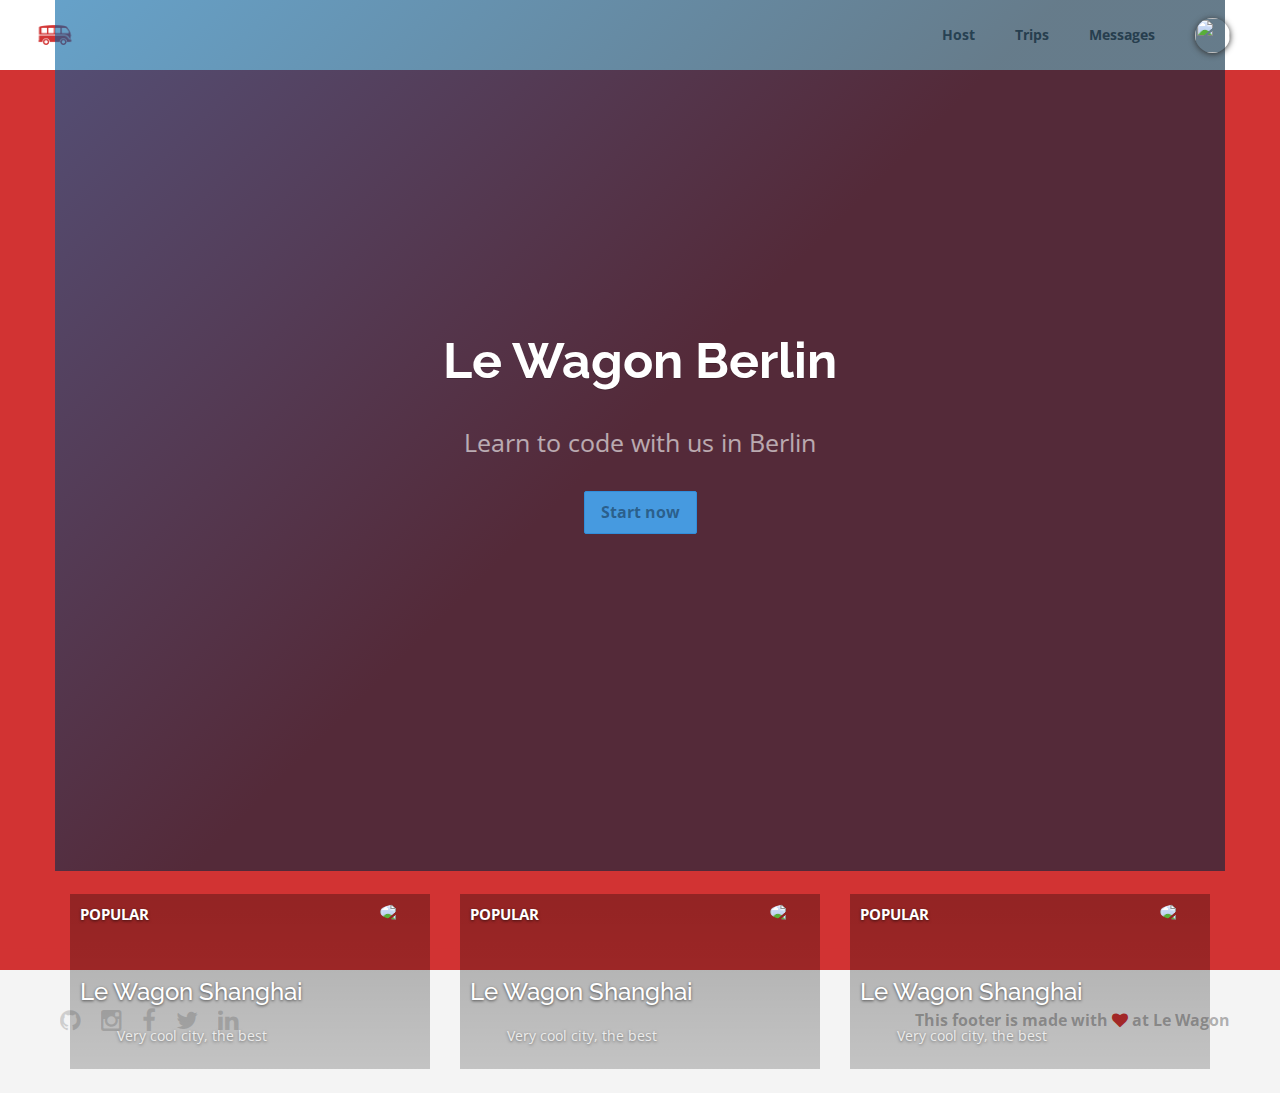
==== commit 63294ed4: "Automated commit at 2017-10-02 04:47:58 UTC by middleman-deploy 2.0.0-alpha" ====
--- a/index.html
+++ b/index.html
@@ -7,20 +7,124 @@
           content="width=device-width, initial-scale=1, shrink-to-fit=no">
     <!-- Use the title from a page's frontmatter if it has one -->
     <title>Le Wagon - Middleman</title>
-    <link href="stylesheets/application-3c48b980.css" rel="stylesheet" />
+    <link href="stylesheets/application-38f2f35e.css" rel="stylesheet" />
     <script src="javascripts/application-93de88c9.js"></script>
     <link href="images/favicon-f15af148.png" rel="icon" type="image/png" />
   </head>
   <body>
+    <div class="navbar-wagon">
+  <!-- Logo -->
+  <a href="/" class="navbar-wagon-brand">
+    <img src="images/logo-acc9c0ec.png" id="logo" alt="Logo" />
+  </a>
+
+  <!-- Right Navigation -->
+  <div class="navbar-wagon-right hidden-xs hidden-sm">
+
+    <a href="" class="navbar-wagon-item navbar-wagon-link">Host</a>
+    <a href="" class="navbar-wagon-item navbar-wagon-link">Trips</a>
+    <a href="" class="navbar-wagon-item navbar-wagon-link">Messages</a>
+
+    <!-- Profile picture with dropdown list -->
+    <div class="navbar-wagon-item">
+      <div class="dropdown">
+        <img src="https://kitt.lewagon.com/placeholder/users/ssaunier" class="avatar dropdown-toggle" id="navbar-wagon-menu" data-toggle="dropdown">
+        <ul class="dropdown-menu dropdown-menu-right navbar-wagon-dropdown-menu">
+          <li><a href="#">Profile</a></li>
+          <li><a href="#">Dashboard</a></li>
+          <li><a href="#">Log Out</a></li>
+        </ul>
+      </div>
+    </div>
+  </div>
+
+  <!-- Dropdown appearing on mobile only -->
+  <div class="navbar-wagon-item hidden-md hidden-lg">
+    <div class="dropdown">
+      <i class="fa fa-bars dropdown-toggle" data-toggle="dropdown"></i>
+      <ul class="dropdown-menu dropdown-menu-right navbar-wagon-dropdown-menu">
+        <li><a href="#">Host</a></li>
+        <li><a href="#">Trips</a></li>
+        <li><a href="#">Messagese</a></li>
+      </ul>
+    </div>
+  </div>
+</div>
+
     <div id="home">
   <div class="home-content">
-    <img src="images/logo-acc9c0ec.png" width="200" alt="Logo" />
     <p>
-      Middleman is now running!
+      <div>
+        <div class="banner" style="background-image: linear-gradient(-225deg, rgba(0,101,168,0.6) 0%, rgba(0,36,61,0.6) 50%), url('https://kitt.lewagon.com/placeholder/cities/berlin');">
+  <div class="banner-content">
+    <h1>Le Wagon Berlin</h1>
+    <p>Learn to code with us in Berlin</p>
+    <a class="btn btn-primary btn-lg">Start now</a>
+  </div>
+</div>
+
+
+      </div>
+      <br>
+      <div>
+        <div class="container">
+  <div class="row">
+    <div class="col-xs-12 col-sm-4">
+      <div class="card" style="background-image: linear-gradient(rgba(0,0,0,0.3), rgba(0,0,0,0.2)), url('https://kitt.lewagon.com/placeholder/cities/shanghai');">
+  <div class="card-category">Popular</div>
+  <div class="card-description">
+    <h2>Le Wagon Shanghai</h2>
+    <p>Very cool city, the best</p>
+  </div>
+  <img class="card-user" src="https://kitt.lewagon.com/placeholder/users/tgenaitay">
+  <a class="card-link" href="#" ></a>
+</div>
+
+    </div>
+    <div class="col-xs-12 col-sm-4">
+      <div class="card" style="background-image: linear-gradient(rgba(0,0,0,0.3), rgba(0,0,0,0.2)), url('https://kitt.lewagon.com/placeholder/cities/shanghai');">
+  <div class="card-category">Popular</div>
+  <div class="card-description">
+    <h2>Le Wagon Shanghai</h2>
+    <p>Very cool city, the best</p>
+  </div>
+  <img class="card-user" src="https://kitt.lewagon.com/placeholder/users/tgenaitay">
+  <a class="card-link" href="#" ></a>
+</div>
+
+    </div>
+    <div class="col-xs-12 col-sm-4">
+      <div class="card" style="background-image: linear-gradient(rgba(0,0,0,0.3), rgba(0,0,0,0.2)), url('https://kitt.lewagon.com/placeholder/cities/shanghai');">
+  <div class="card-category">Popular</div>
+  <div class="card-description">
+    <h2>Le Wagon Shanghai</h2>
+    <p>Very cool city, the best</p>
+  </div>
+  <img class="card-user" src="https://kitt.lewagon.com/placeholder/users/tgenaitay">
+  <a class="card-link" href="#" ></a>
+</div>
+
+    </div>
+  </div>
+</div>
+
+
+      </div>
+      <!-- TODO: un-fuck this up -->
     </p>
-    <p class="about">
-      <a href="about.html">More about this template</a>
-    </p>
+  </div>
+</div>
+
+    <div class="footer">
+  <div class="footer-links">
+    <a href="#"><i class="fa fa-github"></i></a>
+    <a href="#"><i class="fa fa-instagram"></i></a>
+    <a href="#"><i class="fa fa-facebook"></i></a>
+    <a href="#"><i class="fa fa-twitter"></i></a>
+    <a href="#"><i class="fa fa-linkedin"></i></a>
+  </div>
+  <div class="footer-copyright">
+    This footer is made with <i class="fa fa-heart"></i> at Le Wagon
   </div>
 </div>
 
--- a/stylesheets/application-38f2f35e.css
+++ b/stylesheets/application-38f2f35e.css
@@ -0,0 +1,8 @@
+@import url("https://fonts.googleapis.com/css?family=Open+Sans:400,300,700|Raleway:400,100,300,700,500");/*!
+ * Bootstrap v3.3.7 (http://getbootstrap.com)
+ * Copyright 2011-2016 Twitter, Inc.
+ * Licensed under MIT (https://github.com/twbs/bootstrap/blob/master/LICENSE)
+ *//*! normalize.css v3.0.3 | MIT License | github.com/necolas/normalize.css */html{font-family:sans-serif;-ms-text-size-adjust:100%;-webkit-text-size-adjust:100%}body{margin:0}article,aside,details,figcaption,figure,footer,header,hgroup,main,menu,nav,section,summary{display:block}audio,canvas,progress,video{display:inline-block;vertical-align:baseline}audio:not([controls]){display:none;height:0}[hidden],template{display:none}a{background-color:transparent}a:active,a:hover{outline:0}abbr[title]{border-bottom:1px dotted}b,strong{font-weight:bold}dfn{font-style:italic}h1{font-size:2em;margin:0.67em 0}mark{background:#ff0;color:#000}small{font-size:80%}sub,sup{font-size:75%;line-height:0;position:relative;vertical-align:baseline}sup{top:-0.5em}sub{bottom:-0.25em}img{border:0}svg:not(:root){overflow:hidden}figure{margin:1em 40px}hr{-webkit-box-sizing:content-box;box-sizing:content-box;height:0}pre{overflow:auto}code,kbd,pre,samp{font-family:monospace, monospace;font-size:1em}button,input,optgroup,select,textarea{color:inherit;font:inherit;margin:0}button{overflow:visible}button,select{text-transform:none}button,html input[type="button"],input[type="reset"],input[type="submit"]{-webkit-appearance:button;cursor:pointer}button[disabled],html input[disabled]{cursor:default}button::-moz-focus-inner,input::-moz-focus-inner{border:0;padding:0}input{line-height:normal}input[type="checkbox"],input[type="radio"]{-webkit-box-sizing:border-box;box-sizing:border-box;padding:0}input[type="number"]::-webkit-inner-spin-button,input[type="number"]::-webkit-outer-spin-button{height:auto}input[type="search"]{-webkit-appearance:textfield;-webkit-box-sizing:content-box;box-sizing:content-box}input[type="search"]::-webkit-search-cancel-button,input[type="search"]::-webkit-search-decoration{-webkit-appearance:none}fieldset{border:1px solid #c0c0c0;margin:0 2px;padding:0.35em 0.625em 0.75em}legend{border:0;padding:0}textarea{overflow:auto}optgroup{font-weight:bold}table{border-collapse:collapse;border-spacing:0}td,th{padding:0}/*! Source: https://github.com/h5bp/html5-boilerplate/blob/master/src/css/main.css */@media print{*,*:before,*:after{background:transparent !important;color:#000 !important;-webkit-box-shadow:none !important;box-shadow:none !important;text-shadow:none !important}a,a:visited{text-decoration:underline}a[href]:after{content:" (" attr(href) ")"}abbr[title]:after{content:" (" attr(title) ")"}a[href^="#"]:after,a[href^="javascript:"]:after{content:""}pre,blockquote{border:1px solid #999;page-break-inside:avoid}thead{display:table-header-group}tr,img{page-break-inside:avoid}img{max-width:100% !important}p,h2,h3{orphans:3;widows:3}h2,h3{page-break-after:avoid}.navbar{display:none}.btn>.caret,.dropup>.btn>.caret{border-top-color:#000 !important}.label{border:1px solid #000}.table{border-collapse:collapse !important}.table td,.table th{background-color:#fff !important}.table-bordered th,.table-bordered td{border:1px solid #ddd !important}}@font-face{font-family:'Glyphicons Halflings';src:url("../assets/bootstrap/glyphicons-halflings-regular-86b6f62b.eot");src:url("../assets/bootstrap/glyphicons-halflings-regular-86b6f62b.eot?#iefix") format("embedded-opentype"),url("../assets/bootstrap/glyphicons-halflings-regular-ca35b697.woff2") format("woff2"),url("../assets/bootstrap/glyphicons-halflings-regular-278e49a8.woff") format("woff"),url("../assets/bootstrap/glyphicons-halflings-regular-44bc1850.ttf") format("truetype"),url("../assets/bootstrap/glyphicons-halflings-regular-de51a849.svg#glyphicons_halflingsregular") format("svg")}.glyphicon{position:relative;top:1px;display:inline-block;font-family:'Glyphicons Halflings';font-style:normal;font-weight:normal;line-height:1;-webkit-font-smoothing:antialiased;-moz-osx-font-smoothing:grayscale}.glyphicon-asterisk:before{content:"\002a"}.glyphicon-plus:before{content:"\002b"}.glyphicon-euro:before,.glyphicon-eur:before{content:"\20ac"}.glyphicon-minus:before{content:"\2212"}.glyphicon-cloud:before{content:"\2601"}.glyphicon-envelope:before{content:"\2709"}.glyphicon-pencil:before{content:"\270f"}.glyphicon-glass:before{content:"\e001"}.glyphicon-music:before{content:"\e002"}.glyphicon-search:before{content:"\e003"}.glyphicon-heart:before{content:"\e005"}.glyphicon-star:before{content:"\e006"}.glyphicon-star-empty:before{content:"\e007"}.glyphicon-user:before{content:"\e008"}.glyphicon-film:before{content:"\e009"}.glyphicon-th-large:before{content:"\e010"}.glyphicon-th:before{content:"\e011"}.glyphicon-th-list:before{content:"\e012"}.glyphicon-ok:before{content:"\e013"}.glyphicon-remove:before{content:"\e014"}.glyphicon-zoom-in:before{content:"\e015"}.glyphicon-zoom-out:before{content:"\e016"}.glyphicon-off:before{content:"\e017"}.glyphicon-signal:before{content:"\e018"}.glyphicon-cog:before{content:"\e019"}.glyphicon-trash:before{content:"\e020"}.glyphicon-home:before{content:"\e021"}.glyphicon-file:before{content:"\e022"}.glyphicon-time:before{content:"\e023"}.glyphicon-road:before{content:"\e024"}.glyphicon-download-alt:before{content:"\e025"}.glyphicon-download:before{content:"\e026"}.glyphicon-upload:before{content:"\e027"}.glyphicon-inbox:before{content:"\e028"}.glyphicon-play-circle:before{content:"\e029"}.glyphicon-repeat:before{content:"\e030"}.glyphicon-refresh:before{content:"\e031"}.glyphicon-list-alt:before{content:"\e032"}.glyphicon-lock:before{content:"\e033"}.glyphicon-flag:before{content:"\e034"}.glyphicon-headphones:before{content:"\e035"}.glyphicon-volume-off:before{content:"\e036"}.glyphicon-volume-down:before{content:"\e037"}.glyphicon-volume-up:before{content:"\e038"}.glyphicon-qrcode:before{content:"\e039"}.glyphicon-barcode:before{content:"\e040"}.glyphicon-tag:before{content:"\e041"}.glyphicon-tags:before{content:"\e042"}.glyphicon-book:before{content:"\e043"}.glyphicon-bookmark:before{content:"\e044"}.glyphicon-print:before{content:"\e045"}.glyphicon-camera:before{content:"\e046"}.glyphicon-font:before{content:"\e047"}.glyphicon-bold:before{content:"\e048"}.glyphicon-italic:before{content:"\e049"}.glyphicon-text-height:before{content:"\e050"}.glyphicon-text-width:before{content:"\e051"}.glyphicon-align-left:before{content:"\e052"}.glyphicon-align-center:before{content:"\e053"}.glyphicon-align-right:before{content:"\e054"}.glyphicon-align-justify:before{content:"\e055"}.glyphicon-list:before{content:"\e056"}.glyphicon-indent-left:before{content:"\e057"}.glyphicon-indent-right:before{content:"\e058"}.glyphicon-facetime-video:before{content:"\e059"}.glyphicon-picture:before{content:"\e060"}.glyphicon-map-marker:before{content:"\e062"}.glyphicon-adjust:before{content:"\e063"}.glyphicon-tint:before{content:"\e064"}.glyphicon-edit:before{content:"\e065"}.glyphicon-share:before{content:"\e066"}.glyphicon-check:before{content:"\e067"}.glyphicon-move:before{content:"\e068"}.glyphicon-step-backward:before{content:"\e069"}.glyphicon-fast-backward:before{content:"\e070"}.glyphicon-backward:before{content:"\e071"}.glyphicon-play:before{content:"\e072"}.glyphicon-pause:before{content:"\e073"}.glyphicon-stop:before{content:"\e074"}.glyphicon-forward:before{content:"\e075"}.glyphicon-fast-forward:before{content:"\e076"}.glyphicon-step-forward:before{content:"\e077"}.glyphicon-eject:before{content:"\e078"}.glyphicon-chevron-left:before{content:"\e079"}.glyphicon-chevron-right:before{content:"\e080"}.glyphicon-plus-sign:before{content:"\e081"}.glyphicon-minus-sign:before{content:"\e082"}.glyphicon-remove-sign:before{content:"\e083"}.glyphicon-ok-sign:before{content:"\e084"}.glyphicon-question-sign:before{content:"\e085"}.glyphicon-info-sign:before{content:"\e086"}.glyphicon-screenshot:before{content:"\e087"}.glyphicon-remove-circle:before{content:"\e088"}.glyphicon-ok-circle:before{content:"\e089"}.glyphicon-ban-circle:before{content:"\e090"}.glyphicon-arrow-left:before{content:"\e091"}.glyphicon-arrow-right:before{content:"\e092"}.glyphicon-arrow-up:before{content:"\e093"}.glyphicon-arrow-down:before{content:"\e094"}.glyphicon-share-alt:before{content:"\e095"}.glyphicon-resize-full:before{content:"\e096"}.glyphicon-resize-small:before{content:"\e097"}.glyphicon-exclamation-sign:before{content:"\e101"}.glyphicon-gift:before{content:"\e102"}.glyphicon-leaf:before{content:"\e103"}.glyphicon-fire:before{content:"\e104"}.glyphicon-eye-open:before{content:"\e105"}.glyphicon-eye-close:before{content:"\e106"}.glyphicon-warning-sign:before{content:"\e107"}.glyphicon-plane:before{content:"\e108"}.glyphicon-calendar:before{content:"\e109"}.glyphicon-random:before{content:"\e110"}.glyphicon-comment:before{content:"\e111"}.glyphicon-magnet:before{content:"\e112"}.glyphicon-chevron-up:before{content:"\e113"}.glyphicon-chevron-down:before{content:"\e114"}.glyphicon-retweet:before{content:"\e115"}.glyphicon-shopping-cart:before{content:"\e116"}.glyphicon-folder-close:before{content:"\e117"}.glyphicon-folder-open:before{content:"\e118"}.glyphicon-resize-vertical:before{content:"\e119"}.glyphicon-resize-horizontal:before{content:"\e120"}.glyphicon-hdd:before{content:"\e121"}.glyphicon-bullhorn:before{content:"\e122"}.glyphicon-bell:before{content:"\e123"}.glyphicon-certificate:before{content:"\e124"}.glyphicon-thumbs-up:before{content:"\e125"}.glyphicon-thumbs-down:before{content:"\e126"}.glyphicon-hand-right:before{content:"\e127"}.glyphicon-hand-left:before{content:"\e128"}.glyphicon-hand-up:before{content:"\e129"}.glyphicon-hand-down:before{content:"\e130"}.glyphicon-circle-arrow-right:before{content:"\e131"}.glyphicon-circle-arrow-left:before{content:"\e132"}.glyphicon-circle-arrow-up:before{content:"\e133"}.glyphicon-circle-arrow-down:before{content:"\e134"}.glyphicon-globe:before{content:"\e135"}.glyphicon-wrench:before{content:"\e136"}.glyphicon-tasks:before{content:"\e137"}.glyphicon-filter:before{content:"\e138"}.glyphicon-briefcase:before{content:"\e139"}.glyphicon-fullscreen:before{content:"\e140"}.glyphicon-dashboard:before{content:"\e141"}.glyphicon-paperclip:before{content:"\e142"}.glyphicon-heart-empty:before{content:"\e143"}.glyphicon-link:before{content:"\e144"}.glyphicon-phone:before{content:"\e145"}.glyphicon-pushpin:before{content:"\e146"}.glyphicon-usd:before{content:"\e148"}.glyphicon-gbp:before{content:"\e149"}.glyphicon-sort:before{content:"\e150"}.glyphicon-sort-by-alphabet:before{content:"\e151"}.glyphicon-sort-by-alphabet-alt:before{content:"\e152"}.glyphicon-sort-by-order:before{content:"\e153"}.glyphicon-sort-by-order-alt:before{content:"\e154"}.glyphicon-sort-by-attributes:before{content:"\e155"}.glyphicon-sort-by-attributes-alt:before{content:"\e156"}.glyphicon-unchecked:before{content:"\e157"}.glyphicon-expand:before{content:"\e158"}.glyphicon-collapse-down:before{content:"\e159"}.glyphicon-collapse-up:before{content:"\e160"}.glyphicon-log-in:before{content:"\e161"}.glyphicon-flash:before{content:"\e162"}.glyphicon-log-out:before{content:"\e163"}.glyphicon-new-window:before{content:"\e164"}.glyphicon-record:before{content:"\e165"}.glyphicon-save:before{content:"\e166"}.glyphicon-open:before{content:"\e167"}.glyphicon-saved:before{content:"\e168"}.glyphicon-import:before{content:"\e169"}.glyphicon-export:before{content:"\e170"}.glyphicon-send:before{content:"\e171"}.glyphicon-floppy-disk:before{content:"\e172"}.glyphicon-floppy-saved:before{content:"\e173"}.glyphicon-floppy-remove:before{content:"\e174"}.glyphicon-floppy-save:before{content:"\e175"}.glyphicon-floppy-open:before{content:"\e176"}.glyphicon-credit-card:before{content:"\e177"}.glyphicon-transfer:before{content:"\e178"}.glyphicon-cutlery:before{content:"\e179"}.glyphicon-header:before{content:"\e180"}.glyphicon-compressed:before{content:"\e181"}.glyphicon-earphone:before{content:"\e182"}.glyphicon-phone-alt:before{content:"\e183"}.glyphicon-tower:before{content:"\e184"}.glyphicon-stats:before{content:"\e185"}.glyphicon-sd-video:before{content:"\e186"}.glyphicon-hd-video:before{content:"\e187"}.glyphicon-subtitles:before{content:"\e188"}.glyphicon-sound-stereo:before{content:"\e189"}.glyphicon-sound-dolby:before{content:"\e190"}.glyphicon-sound-5-1:before{content:"\e191"}.glyphicon-sound-6-1:before{content:"\e192"}.glyphicon-sound-7-1:before{content:"\e193"}.glyphicon-copyright-mark:before{content:"\e194"}.glyphicon-registration-mark:before{content:"\e195"}.glyphicon-cloud-download:before{content:"\e197"}.glyphicon-cloud-upload:before{content:"\e198"}.glyphicon-tree-conifer:before{content:"\e199"}.glyphicon-tree-deciduous:before{content:"\e200"}.glyphicon-cd:before{content:"\e201"}.glyphicon-save-file:before{content:"\e202"}.glyphicon-open-file:before{content:"\e203"}.glyphicon-level-up:before{content:"\e204"}.glyphicon-copy:before{content:"\e205"}.glyphicon-paste:before{content:"\e206"}.glyphicon-alert:before{content:"\e209"}.glyphicon-equalizer:before{content:"\e210"}.glyphicon-king:before{content:"\e211"}.glyphicon-queen:before{content:"\e212"}.glyphicon-pawn:before{content:"\e213"}.glyphicon-bishop:before{content:"\e214"}.glyphicon-knight:before{content:"\e215"}.glyphicon-baby-formula:before{content:"\e216"}.glyphicon-tent:before{content:"\26fa"}.glyphicon-blackboard:before{content:"\e218"}.glyphicon-bed:before{content:"\e219"}.glyphicon-apple:before{content:"\f8ff"}.glyphicon-erase:before{content:"\e221"}.glyphicon-hourglass:before{content:"\231b"}.glyphicon-lamp:before{content:"\e223"}.glyphicon-duplicate:before{content:"\e224"}.glyphicon-piggy-bank:before{content:"\e225"}.glyphicon-scissors:before{content:"\e226"}.glyphicon-bitcoin:before{content:"\e227"}.glyphicon-btc:before{content:"\e227"}.glyphicon-xbt:before{content:"\e227"}.glyphicon-yen:before{content:"\00a5"}.glyphicon-jpy:before{content:"\00a5"}.glyphicon-ruble:before{content:"\20bd"}.glyphicon-rub:before{content:"\20bd"}.glyphicon-scale:before{content:"\e230"}.glyphicon-ice-lolly:before{content:"\e231"}.glyphicon-ice-lolly-tasted:before{content:"\e232"}.glyphicon-education:before{content:"\e233"}.glyphicon-option-horizontal:before{content:"\e234"}.glyphicon-option-vertical:before{content:"\e235"}.glyphicon-menu-hamburger:before{content:"\e236"}.glyphicon-modal-window:before{content:"\e237"}.glyphicon-oil:before{content:"\e238"}.glyphicon-grain:before{content:"\e239"}.glyphicon-sunglasses:before{content:"\e240"}.glyphicon-text-size:before{content:"\e241"}.glyphicon-text-color:before{content:"\e242"}.glyphicon-text-background:before{content:"\e243"}.glyphicon-object-align-top:before{content:"\e244"}.glyphicon-object-align-bottom:before{content:"\e245"}.glyphicon-object-align-horizontal:before{content:"\e246"}.glyphicon-object-align-left:before{content:"\e247"}.glyphicon-object-align-vertical:before{content:"\e248"}.glyphicon-object-align-right:before{content:"\e249"}.glyphicon-triangle-right:before{content:"\e250"}.glyphicon-triangle-left:before{content:"\e251"}.glyphicon-triangle-bottom:before{content:"\e252"}.glyphicon-triangle-top:before{content:"\e253"}.glyphicon-console:before{content:"\e254"}.glyphicon-superscript:before{content:"\e255"}.glyphicon-subscript:before{content:"\e256"}.glyphicon-menu-left:before{content:"\e257"}.glyphicon-menu-right:before{content:"\e258"}.glyphicon-menu-down:before{content:"\e259"}.glyphicon-menu-up:before{content:"\e260"}*{-webkit-box-sizing:border-box;box-sizing:border-box}*:before,*:after{-webkit-box-sizing:border-box;box-sizing:border-box}html{font-size:10px;-webkit-tap-highlight-color:transparent}body{font-family:"Open Sans", "Helvetica", "sans-serif";font-size:18px;line-height:1.42857143;color:#333333;background-color:#F4F4F4}input,button,select,textarea{font-family:inherit;font-size:inherit;line-height:inherit}a{color:#469AE0;text-decoration:none}a:hover,a:focus{color:#1f74ba;text-decoration:underline}a:focus{outline:5px auto -webkit-focus-ring-color;outline-offset:-2px}figure{margin:0}img{vertical-align:middle}.img-responsive{display:block;max-width:100%;height:auto}.img-rounded{border-radius:2px}.img-thumbnail{padding:4px;line-height:1.42857143;background-color:#F4F4F4;border:1px solid #ddd;border-radius:2px;-webkit-transition:all 0.2s ease-in-out;transition:all 0.2s ease-in-out;display:inline-block;max-width:100%;height:auto}.img-circle{border-radius:50%}hr{margin-top:25px;margin-bottom:25px;border:0;border-top:1px solid #eeeeee}.sr-only{position:absolute;width:1px;height:1px;margin:-1px;padding:0;overflow:hidden;clip:rect(0, 0, 0, 0);border:0}.sr-only-focusable:active,.sr-only-focusable:focus{position:static;width:auto;height:auto;margin:0;overflow:visible;clip:auto}[role="button"]{cursor:pointer}h1,h2,h3,h4,h5,h6,.h1,.h2,.h3,.h4,.h5,.h6{font-family:"Raleway", "Helvetica", "sans-serif";font-weight:500;line-height:1.1;color:inherit}h1 small,h1 .small,h2 small,h2 .small,h3 small,h3 .small,h4 small,h4 .small,h5 small,h5 .small,h6 small,h6 .small,.h1 small,.h1 .small,.h2 small,.h2 .small,.h3 small,.h3 .small,.h4 small,.h4 .small,.h5 small,.h5 .small,.h6 small,.h6 .small{font-weight:normal;line-height:1;color:#777777}h1,.h1,h2,.h2,h3,.h3{margin-top:25px;margin-bottom:12.5px}h1 small,h1 .small,.h1 small,.h1 .small,h2 small,h2 .small,.h2 small,.h2 .small,h3 small,h3 .small,.h3 small,.h3 .small{font-size:65%}h4,.h4,h5,.h5,h6,.h6{margin-top:12.5px;margin-bottom:12.5px}h4 small,h4 .small,.h4 small,.h4 .small,h5 small,h5 .small,.h5 small,.h5 .small,h6 small,h6 .small,.h6 small,.h6 .small{font-size:75%}h1,.h1{font-size:46px}h2,.h2{font-size:38px}h3,.h3{font-size:31px}h4,.h4{font-size:23px}h5,.h5{font-size:18px}h6,.h6{font-size:16px}p{margin:0 0 12.5px}.lead{margin-bottom:25px;font-size:20px;font-weight:300;line-height:1.4}@media (min-width: 768px){.lead{font-size:27px}}small,.small{font-size:88%}mark,.mark{background-color:#fcf8e3;padding:.2em}.text-left{text-align:left}.text-right{text-align:right}.text-center{text-align:center}.text-justify{text-align:justify}.text-nowrap{white-space:nowrap}.text-lowercase{text-transform:lowercase}.text-uppercase,.initialism{text-transform:uppercase}.text-capitalize{text-transform:capitalize}.text-muted{color:#777777}.text-primary{color:#469AE0}a.text-primary:hover,a.text-primary:focus{color:#2381d0}.text-success{color:#3c763d}a.text-success:hover,a.text-success:focus{color:#2b542c}.text-info{color:#31708f}a.text-info:hover,a.text-info:focus{color:#245269}.text-warning{color:#8a6d3b}a.text-warning:hover,a.text-warning:focus{color:#66512c}.text-danger{color:#a94442}a.text-danger:hover,a.text-danger:focus{color:#843534}.bg-primary{color:#fff}.bg-primary{background-color:#469AE0}a.bg-primary:hover,a.bg-primary:focus{background-color:#2381d0}.bg-success{background-color:#dff0d8}a.bg-success:hover,a.bg-success:focus{background-color:#c1e2b3}.bg-info{background-color:#d9edf7}a.bg-info:hover,a.bg-info:focus{background-color:#afd9ee}.bg-warning{background-color:#fcf8e3}a.bg-warning:hover,a.bg-warning:focus{background-color:#f7ecb5}.bg-danger{background-color:#f2dede}a.bg-danger:hover,a.bg-danger:focus{background-color:#e4b9b9}.page-header{padding-bottom:11.5px;margin:50px 0 25px;border-bottom:1px solid #eeeeee}ul,ol{margin-top:0;margin-bottom:12.5px}ul ul,ul ol,ol ul,ol ol{margin-bottom:0}.list-unstyled{padding-left:0;list-style:none}.list-inline{padding-left:0;list-style:none;margin-left:-5px}.list-inline>li{display:inline-block;padding-left:5px;padding-right:5px}dl{margin-top:0;margin-bottom:25px}dt,dd{line-height:1.42857143}dt{font-weight:bold}dd{margin-left:0}.dl-horizontal dd:before,.dl-horizontal dd:after{content:" ";display:table}.dl-horizontal dd:after{clear:both}@media (min-width: 768px){.dl-horizontal dt{float:left;width:160px;clear:left;text-align:right;overflow:hidden;text-overflow:ellipsis;white-space:nowrap}.dl-horizontal dd{margin-left:180px}}abbr[title],abbr[data-original-title]{cursor:help;border-bottom:1px dotted #777777}.initialism{font-size:90%}blockquote{padding:12.5px 25px;margin:0 0 25px;font-size:22.5px;border-left:5px solid #eeeeee}blockquote p:last-child,blockquote ul:last-child,blockquote ol:last-child{margin-bottom:0}blockquote footer,blockquote small,blockquote .small{display:block;font-size:80%;line-height:1.42857143;color:#777777}blockquote footer:before,blockquote small:before,blockquote .small:before{content:'\2014 \00A0'}.blockquote-reverse,blockquote.pull-right{padding-right:15px;padding-left:0;border-right:5px solid #eeeeee;border-left:0;text-align:right}.blockquote-reverse footer:before,.blockquote-reverse small:before,.blockquote-reverse .small:before,blockquote.pull-right footer:before,blockquote.pull-right small:before,blockquote.pull-right .small:before{content:''}.blockquote-reverse footer:after,.blockquote-reverse small:after,.blockquote-reverse .small:after,blockquote.pull-right footer:after,blockquote.pull-right small:after,blockquote.pull-right .small:after{content:'\00A0 \2014'}address{margin-bottom:25px;font-style:normal;line-height:1.42857143}code,kbd,pre,samp{font-family:Menlo, Monaco, Consolas, "Courier New", monospace}code{padding:2px 4px;font-size:90%;color:#c7254e;background-color:#f9f2f4;border-radius:2px}kbd{padding:2px 4px;font-size:90%;color:#fff;background-color:#333;border-radius:2px;-webkit-box-shadow:inset 0 -1px 0 rgba(0,0,0,0.25);box-shadow:inset 0 -1px 0 rgba(0,0,0,0.25)}kbd kbd{padding:0;font-size:100%;font-weight:bold;-webkit-box-shadow:none;box-shadow:none}pre{display:block;padding:12px;margin:0 0 12.5px;font-size:17px;line-height:1.42857143;word-break:break-all;word-wrap:break-word;color:#333333;background-color:#f5f5f5;border:1px solid #ccc;border-radius:2px}pre code{padding:0;font-size:inherit;color:inherit;white-space:pre-wrap;background-color:transparent;border-radius:0}.pre-scrollable{max-height:340px;overflow-y:scroll}.container{margin-right:auto;margin-left:auto;padding-left:15px;padding-right:15px}.container:before,.container:after{content:" ";display:table}.container:after{clear:both}@media (min-width: 768px){.container{width:750px}}@media (min-width: 992px){.container{width:970px}}@media (min-width: 1200px){.container{width:1170px}}.container-fluid{margin-right:auto;margin-left:auto;padding-left:15px;padding-right:15px}.container-fluid:before,.container-fluid:after{content:" ";display:table}.container-fluid:after{clear:both}.row{margin-left:-15px;margin-right:-15px}.row:before,.row:after{content:" ";display:table}.row:after{clear:both}.col-xs-1,.col-sm-1,.col-md-1,.col-lg-1,.col-xs-2,.col-sm-2,.col-md-2,.col-lg-2,.col-xs-3,.col-sm-3,.col-md-3,.col-lg-3,.col-xs-4,.col-sm-4,.col-md-4,.col-lg-4,.col-xs-5,.col-sm-5,.col-md-5,.col-lg-5,.col-xs-6,.col-sm-6,.col-md-6,.col-lg-6,.col-xs-7,.col-sm-7,.col-md-7,.col-lg-7,.col-xs-8,.col-sm-8,.col-md-8,.col-lg-8,.col-xs-9,.col-sm-9,.col-md-9,.col-lg-9,.col-xs-10,.col-sm-10,.col-md-10,.col-lg-10,.col-xs-11,.col-sm-11,.col-md-11,.col-lg-11,.col-xs-12,.col-sm-12,.col-md-12,.col-lg-12{position:relative;min-height:1px;padding-left:15px;padding-right:15px}.col-xs-1,.col-xs-2,.col-xs-3,.col-xs-4,.col-xs-5,.col-xs-6,.col-xs-7,.col-xs-8,.col-xs-9,.col-xs-10,.col-xs-11,.col-xs-12{float:left}.col-xs-1{width:8.33333333%}.col-xs-2{width:16.66666667%}.col-xs-3{width:25%}.col-xs-4{width:33.33333333%}.col-xs-5{width:41.66666667%}.col-xs-6{width:50%}.col-xs-7{width:58.33333333%}.col-xs-8{width:66.66666667%}.col-xs-9{width:75%}.col-xs-10{width:83.33333333%}.col-xs-11{width:91.66666667%}.col-xs-12{width:100%}.col-xs-pull-0{right:auto}.col-xs-pull-1{right:8.33333333%}.col-xs-pull-2{right:16.66666667%}.col-xs-pull-3{right:25%}.col-xs-pull-4{right:33.33333333%}.col-xs-pull-5{right:41.66666667%}.col-xs-pull-6{right:50%}.col-xs-pull-7{right:58.33333333%}.col-xs-pull-8{right:66.66666667%}.col-xs-pull-9{right:75%}.col-xs-pull-10{right:83.33333333%}.col-xs-pull-11{right:91.66666667%}.col-xs-pull-12{right:100%}.col-xs-push-0{left:auto}.col-xs-push-1{left:8.33333333%}.col-xs-push-2{left:16.66666667%}.col-xs-push-3{left:25%}.col-xs-push-4{left:33.33333333%}.col-xs-push-5{left:41.66666667%}.col-xs-push-6{left:50%}.col-xs-push-7{left:58.33333333%}.col-xs-push-8{left:66.66666667%}.col-xs-push-9{left:75%}.col-xs-push-10{left:83.33333333%}.col-xs-push-11{left:91.66666667%}.col-xs-push-12{left:100%}.col-xs-offset-0{margin-left:0%}.col-xs-offset-1{margin-left:8.33333333%}.col-xs-offset-2{margin-left:16.66666667%}.col-xs-offset-3{margin-left:25%}.col-xs-offset-4{margin-left:33.33333333%}.col-xs-offset-5{margin-left:41.66666667%}.col-xs-offset-6{margin-left:50%}.col-xs-offset-7{margin-left:58.33333333%}.col-xs-offset-8{margin-left:66.66666667%}.col-xs-offset-9{margin-left:75%}.col-xs-offset-10{margin-left:83.33333333%}.col-xs-offset-11{margin-left:91.66666667%}.col-xs-offset-12{margin-left:100%}@media (min-width: 768px){.col-sm-1,.col-sm-2,.col-sm-3,.col-sm-4,.col-sm-5,.col-sm-6,.col-sm-7,.col-sm-8,.col-sm-9,.col-sm-10,.col-sm-11,.col-sm-12{float:left}.col-sm-1{width:8.33333333%}.col-sm-2{width:16.66666667%}.col-sm-3{width:25%}.col-sm-4{width:33.33333333%}.col-sm-5{width:41.66666667%}.col-sm-6{width:50%}.col-sm-7{width:58.33333333%}.col-sm-8{width:66.66666667%}.col-sm-9{width:75%}.col-sm-10{width:83.33333333%}.col-sm-11{width:91.66666667%}.col-sm-12{width:100%}.col-sm-pull-0{right:auto}.col-sm-pull-1{right:8.33333333%}.col-sm-pull-2{right:16.66666667%}.col-sm-pull-3{right:25%}.col-sm-pull-4{right:33.33333333%}.col-sm-pull-5{right:41.66666667%}.col-sm-pull-6{right:50%}.col-sm-pull-7{right:58.33333333%}.col-sm-pull-8{right:66.66666667%}.col-sm-pull-9{right:75%}.col-sm-pull-10{right:83.33333333%}.col-sm-pull-11{right:91.66666667%}.col-sm-pull-12{right:100%}.col-sm-push-0{left:auto}.col-sm-push-1{left:8.33333333%}.col-sm-push-2{left:16.66666667%}.col-sm-push-3{left:25%}.col-sm-push-4{left:33.33333333%}.col-sm-push-5{left:41.66666667%}.col-sm-push-6{left:50%}.col-sm-push-7{left:58.33333333%}.col-sm-push-8{left:66.66666667%}.col-sm-push-9{left:75%}.col-sm-push-10{left:83.33333333%}.col-sm-push-11{left:91.66666667%}.col-sm-push-12{left:100%}.col-sm-offset-0{margin-left:0%}.col-sm-offset-1{margin-left:8.33333333%}.col-sm-offset-2{margin-left:16.66666667%}.col-sm-offset-3{margin-left:25%}.col-sm-offset-4{margin-left:33.33333333%}.col-sm-offset-5{margin-left:41.66666667%}.col-sm-offset-6{margin-left:50%}.col-sm-offset-7{margin-left:58.33333333%}.col-sm-offset-8{margin-left:66.66666667%}.col-sm-offset-9{margin-left:75%}.col-sm-offset-10{margin-left:83.33333333%}.col-sm-offset-11{margin-left:91.66666667%}.col-sm-offset-12{margin-left:100%}}@media (min-width: 992px){.col-md-1,.col-md-2,.col-md-3,.col-md-4,.col-md-5,.col-md-6,.col-md-7,.col-md-8,.col-md-9,.col-md-10,.col-md-11,.col-md-12{float:left}.col-md-1{width:8.33333333%}.col-md-2{width:16.66666667%}.col-md-3{width:25%}.col-md-4{width:33.33333333%}.col-md-5{width:41.66666667%}.col-md-6{width:50%}.col-md-7{width:58.33333333%}.col-md-8{width:66.66666667%}.col-md-9{width:75%}.col-md-10{width:83.33333333%}.col-md-11{width:91.66666667%}.col-md-12{width:100%}.col-md-pull-0{right:auto}.col-md-pull-1{right:8.33333333%}.col-md-pull-2{right:16.66666667%}.col-md-pull-3{right:25%}.col-md-pull-4{right:33.33333333%}.col-md-pull-5{right:41.66666667%}.col-md-pull-6{right:50%}.col-md-pull-7{right:58.33333333%}.col-md-pull-8{right:66.66666667%}.col-md-pull-9{right:75%}.col-md-pull-10{right:83.33333333%}.col-md-pull-11{right:91.66666667%}.col-md-pull-12{right:100%}.col-md-push-0{left:auto}.col-md-push-1{left:8.33333333%}.col-md-push-2{left:16.66666667%}.col-md-push-3{left:25%}.col-md-push-4{left:33.33333333%}.col-md-push-5{left:41.66666667%}.col-md-push-6{left:50%}.col-md-push-7{left:58.33333333%}.col-md-push-8{left:66.66666667%}.col-md-push-9{left:75%}.col-md-push-10{left:83.33333333%}.col-md-push-11{left:91.66666667%}.col-md-push-12{left:100%}.col-md-offset-0{margin-left:0%}.col-md-offset-1{margin-left:8.33333333%}.col-md-offset-2{margin-left:16.66666667%}.col-md-offset-3{margin-left:25%}.col-md-offset-4{margin-left:33.33333333%}.col-md-offset-5{margin-left:41.66666667%}.col-md-offset-6{margin-left:50%}.col-md-offset-7{margin-left:58.33333333%}.col-md-offset-8{margin-left:66.66666667%}.col-md-offset-9{margin-left:75%}.col-md-offset-10{margin-left:83.33333333%}.col-md-offset-11{margin-left:91.66666667%}.col-md-offset-12{margin-left:100%}}@media (min-width: 1200px){.col-lg-1,.col-lg-2,.col-lg-3,.col-lg-4,.col-lg-5,.col-lg-6,.col-lg-7,.col-lg-8,.col-lg-9,.col-lg-10,.col-lg-11,.col-lg-12{float:left}.col-lg-1{width:8.33333333%}.col-lg-2{width:16.66666667%}.col-lg-3{width:25%}.col-lg-4{width:33.33333333%}.col-lg-5{width:41.66666667%}.col-lg-6{width:50%}.col-lg-7{width:58.33333333%}.col-lg-8{width:66.66666667%}.col-lg-9{width:75%}.col-lg-10{width:83.33333333%}.col-lg-11{width:91.66666667%}.col-lg-12{width:100%}.col-lg-pull-0{right:auto}.col-lg-pull-1{right:8.33333333%}.col-lg-pull-2{right:16.66666667%}.col-lg-pull-3{right:25%}.col-lg-pull-4{right:33.33333333%}.col-lg-pull-5{right:41.66666667%}.col-lg-pull-6{right:50%}.col-lg-pull-7{right:58.33333333%}.col-lg-pull-8{right:66.66666667%}.col-lg-pull-9{right:75%}.col-lg-pull-10{right:83.33333333%}.col-lg-pull-11{right:91.66666667%}.col-lg-pull-12{right:100%}.col-lg-push-0{left:auto}.col-lg-push-1{left:8.33333333%}.col-lg-push-2{left:16.66666667%}.col-lg-push-3{left:25%}.col-lg-push-4{left:33.33333333%}.col-lg-push-5{left:41.66666667%}.col-lg-push-6{left:50%}.col-lg-push-7{left:58.33333333%}.col-lg-push-8{left:66.66666667%}.col-lg-push-9{left:75%}.col-lg-push-10{left:83.33333333%}.col-lg-push-11{left:91.66666667%}.col-lg-push-12{left:100%}.col-lg-offset-0{margin-left:0%}.col-lg-offset-1{margin-left:8.33333333%}.col-lg-offset-2{margin-left:16.66666667%}.col-lg-offset-3{margin-left:25%}.col-lg-offset-4{margin-left:33.33333333%}.col-lg-offset-5{margin-left:41.66666667%}.col-lg-offset-6{margin-left:50%}.col-lg-offset-7{margin-left:58.33333333%}.col-lg-offset-8{margin-left:66.66666667%}.col-lg-offset-9{margin-left:75%}.col-lg-offset-10{margin-left:83.33333333%}.col-lg-offset-11{margin-left:91.66666667%}.col-lg-offset-12{margin-left:100%}}table{background-color:transparent}caption{padding-top:8px;padding-bottom:8px;color:#777777;text-align:left}th{text-align:left}.table{width:100%;max-width:100%;margin-bottom:25px}.table>thead>tr>th,.table>thead>tr>td,.table>tbody>tr>th,.table>tbody>tr>td,.table>tfoot>tr>th,.table>tfoot>tr>td{padding:8px;line-height:1.42857143;vertical-align:top;border-top:1px solid #ddd}.table>thead>tr>th{vertical-align:bottom;border-bottom:2px solid #ddd}.table>caption+thead>tr:first-child>th,.table>caption+thead>tr:first-child>td,.table>colgroup+thead>tr:first-child>th,.table>colgroup+thead>tr:first-child>td,.table>thead:first-child>tr:first-child>th,.table>thead:first-child>tr:first-child>td{border-top:0}.table>tbody+tbody{border-top:2px solid #ddd}.table .table{background-color:#F4F4F4}.table-condensed>thead>tr>th,.table-condensed>thead>tr>td,.table-condensed>tbody>tr>th,.table-condensed>tbody>tr>td,.table-condensed>tfoot>tr>th,.table-condensed>tfoot>tr>td{padding:5px}.table-bordered{border:1px solid #ddd}.table-bordered>thead>tr>th,.table-bordered>thead>tr>td,.table-bordered>tbody>tr>th,.table-bordered>tbody>tr>td,.table-bordered>tfoot>tr>th,.table-bordered>tfoot>tr>td{border:1px solid #ddd}.table-bordered>thead>tr>th,.table-bordered>thead>tr>td{border-bottom-width:2px}.table-striped>tbody>tr:nth-of-type(odd){background-color:#f9f9f9}.table-hover>tbody>tr:hover{background-color:#f5f5f5}table col[class*="col-"]{position:static;float:none;display:table-column}table td[class*="col-"],table th[class*="col-"]{position:static;float:none;display:table-cell}.table>thead>tr>td.active,.table>thead>tr>th.active,.table>thead>tr.active>td,.table>thead>tr.active>th,.table>tbody>tr>td.active,.table>tbody>tr>th.active,.table>tbody>tr.active>td,.table>tbody>tr.active>th,.table>tfoot>tr>td.active,.table>tfoot>tr>th.active,.table>tfoot>tr.active>td,.table>tfoot>tr.active>th{background-color:#f5f5f5}.table-hover>tbody>tr>td.active:hover,.table-hover>tbody>tr>th.active:hover,.table-hover>tbody>tr.active:hover>td,.table-hover>tbody>tr:hover>.active,.table-hover>tbody>tr.active:hover>th{background-color:#e8e8e8}.table>thead>tr>td.success,.table>thead>tr>th.success,.table>thead>tr.success>td,.table>thead>tr.success>th,.table>tbody>tr>td.success,.table>tbody>tr>th.success,.table>tbody>tr.success>td,.table>tbody>tr.success>th,.table>tfoot>tr>td.success,.table>tfoot>tr>th.success,.table>tfoot>tr.success>td,.table>tfoot>tr.success>th{background-color:#dff0d8}.table-hover>tbody>tr>td.success:hover,.table-hover>tbody>tr>th.success:hover,.table-hover>tbody>tr.success:hover>td,.table-hover>tbody>tr:hover>.success,.table-hover>tbody>tr.success:hover>th{background-color:#d0e9c6}.table>thead>tr>td.info,.table>thead>tr>th.info,.table>thead>tr.info>td,.table>thead>tr.info>th,.table>tbody>tr>td.info,.table>tbody>tr>th.info,.table>tbody>tr.info>td,.table>tbody>tr.info>th,.table>tfoot>tr>td.info,.table>tfoot>tr>th.info,.table>tfoot>tr.info>td,.table>tfoot>tr.info>th{background-color:#d9edf7}.table-hover>tbody>tr>td.info:hover,.table-hover>tbody>tr>th.info:hover,.table-hover>tbody>tr.info:hover>td,.table-hover>tbody>tr:hover>.info,.table-hover>tbody>tr.info:hover>th{background-color:#c4e3f3}.table>thead>tr>td.warning,.table>thead>tr>th.warning,.table>thead>tr.warning>td,.table>thead>tr.warning>th,.table>tbody>tr>td.warning,.table>tbody>tr>th.warning,.table>tbody>tr.warning>td,.table>tbody>tr.warning>th,.table>tfoot>tr>td.warning,.table>tfoot>tr>th.warning,.table>tfoot>tr.warning>td,.table>tfoot>tr.warning>th{background-color:#fcf8e3}.table-hover>tbody>tr>td.warning:hover,.table-hover>tbody>tr>th.warning:hover,.table-hover>tbody>tr.warning:hover>td,.table-hover>tbody>tr:hover>.warning,.table-hover>tbody>tr.warning:hover>th{background-color:#faf2cc}.table>thead>tr>td.danger,.table>thead>tr>th.danger,.table>thead>tr.danger>td,.table>thead>tr.danger>th,.table>tbody>tr>td.danger,.table>tbody>tr>th.danger,.table>tbody>tr.danger>td,.table>tbody>tr.danger>th,.table>tfoot>tr>td.danger,.table>tfoot>tr>th.danger,.table>tfoot>tr.danger>td,.table>tfoot>tr.danger>th{background-color:#f2dede}.table-hover>tbody>tr>td.danger:hover,.table-hover>tbody>tr>th.danger:hover,.table-hover>tbody>tr.danger:hover>td,.table-hover>tbody>tr:hover>.danger,.table-hover>tbody>tr.danger:hover>th{background-color:#ebcccc}.table-responsive{overflow-x:auto;min-height:0.01%}@media screen and (max-width: 767px){.table-responsive{width:100%;margin-bottom:18.75px;overflow-y:hidden;-ms-overflow-style:-ms-autohiding-scrollbar;border:1px solid #ddd}.table-responsive>.table{margin-bottom:0}.table-responsive>.table>thead>tr>th,.table-responsive>.table>thead>tr>td,.table-responsive>.table>tbody>tr>th,.table-responsive>.table>tbody>tr>td,.table-responsive>.table>tfoot>tr>th,.table-responsive>.table>tfoot>tr>td{white-space:nowrap}.table-responsive>.table-bordered{border:0}.table-responsive>.table-bordered>thead>tr>th:first-child,.table-responsive>.table-bordered>thead>tr>td:first-child,.table-responsive>.table-bordered>tbody>tr>th:first-child,.table-responsive>.table-bordered>tbody>tr>td:first-child,.table-responsive>.table-bordered>tfoot>tr>th:first-child,.table-responsive>.table-bordered>tfoot>tr>td:first-child{border-left:0}.table-responsive>.table-bordered>thead>tr>th:last-child,.table-responsive>.table-bordered>thead>tr>td:last-child,.table-responsive>.table-bordered>tbody>tr>th:last-child,.table-responsive>.table-bordered>tbody>tr>td:last-child,.table-responsive>.table-bordered>tfoot>tr>th:last-child,.table-responsive>.table-bordered>tfoot>tr>td:last-child{border-right:0}.table-responsive>.table-bordered>tbody>tr:last-child>th,.table-responsive>.table-bordered>tbody>tr:last-child>td,.table-responsive>.table-bordered>tfoot>tr:last-child>th,.table-responsive>.table-bordered>tfoot>tr:last-child>td{border-bottom:0}}fieldset{padding:0;margin:0;border:0;min-width:0}legend{display:block;width:100%;padding:0;margin-bottom:25px;font-size:27px;line-height:inherit;color:#333333;border:0;border-bottom:1px solid #e5e5e5}label{display:inline-block;max-width:100%;margin-bottom:5px;font-weight:bold}input[type="search"]{-webkit-box-sizing:border-box;box-sizing:border-box}input[type="radio"],input[type="checkbox"]{margin:4px 0 0;margin-top:1px \9;line-height:normal}input[type="file"]{display:block}input[type="range"]{display:block;width:100%}select[multiple],select[size]{height:auto}input[type="file"]:focus,input[type="radio"]:focus,input[type="checkbox"]:focus{outline:5px auto -webkit-focus-ring-color;outline-offset:-2px}output{display:block;padding-top:7px;font-size:18px;line-height:1.42857143;color:#000000}.form-control{display:block;width:100%;height:39px;padding:6px 12px;font-size:18px;line-height:1.42857143;color:#000000;background-color:#fff;background-image:none;border:1px solid #ccc;border-radius:2px;-webkit-box-shadow:inset 0 1px 1px rgba(0,0,0,0.075);box-shadow:inset 0 1px 1px rgba(0,0,0,0.075);-webkit-transition:border-color ease-in-out 0.15s, box-shadow ease-in-out 0.15s;-webkit-transition:border-color ease-in-out 0.15s, -webkit-box-shadow ease-in-out 0.15s;transition:border-color ease-in-out 0.15s, -webkit-box-shadow ease-in-out 0.15s;transition:border-color ease-in-out 0.15s, box-shadow ease-in-out 0.15s;transition:border-color ease-in-out 0.15s, box-shadow ease-in-out 0.15s, -webkit-box-shadow ease-in-out 0.15s}.form-control:focus{border-color:#66afe9;outline:0;-webkit-box-shadow:inset 0 1px 1px rgba(0,0,0,0.075),0 0 8px rgba(102,175,233,0.6);box-shadow:inset 0 1px 1px rgba(0,0,0,0.075),0 0 8px rgba(102,175,233,0.6)}.form-control::-moz-placeholder{color:#999;opacity:1}.form-control:-ms-input-placeholder{color:#999}.form-control::-webkit-input-placeholder{color:#999}.form-control::-ms-expand{border:0;background-color:transparent}.form-control[disabled],.form-control[readonly],fieldset[disabled] .form-control{background-color:#eeeeee;opacity:1}.form-control[disabled],fieldset[disabled] .form-control{cursor:not-allowed}textarea.form-control{height:auto}input[type="search"]{-webkit-appearance:none}@media screen and (-webkit-min-device-pixel-ratio: 0){input[type="date"].form-control,input[type="time"].form-control,input[type="datetime-local"].form-control,input[type="month"].form-control{line-height:39px}input[type="date"].input-sm,.input-group-sm>input[type="date"].form-control,.input-group-sm>input[type="date"].input-group-addon,.input-group-sm>.input-group-btn>input[type="date"].btn,.input-group-sm input[type="date"],input[type="time"].input-sm,.input-group-sm>input[type="time"].form-control,.input-group-sm>input[type="time"].input-group-addon,.input-group-sm>.input-group-btn>input[type="time"].btn,.input-group-sm input[type="time"],input[type="datetime-local"].input-sm,.input-group-sm>input[type="datetime-local"].form-control,.input-group-sm>input[type="datetime-local"].input-group-addon,.input-group-sm>.input-group-btn>input[type="datetime-local"].btn,.input-group-sm input[type="datetime-local"],input[type="month"].input-sm,.input-group-sm>input[type="month"].form-control,.input-group-sm>input[type="month"].input-group-addon,.input-group-sm>.input-group-btn>input[type="month"].btn,.input-group-sm input[type="month"]{line-height:36px}input[type="date"].input-lg,.input-group-lg>input[type="date"].form-control,.input-group-lg>input[type="date"].input-group-addon,.input-group-lg>.input-group-btn>input[type="date"].btn,.input-group-lg input[type="date"],input[type="time"].input-lg,.input-group-lg>input[type="time"].form-control,.input-group-lg>input[type="time"].input-group-addon,.input-group-lg>.input-group-btn>input[type="time"].btn,.input-group-lg input[type="time"],input[type="datetime-local"].input-lg,.input-group-lg>input[type="datetime-local"].form-control,.input-group-lg>input[type="datetime-local"].input-group-addon,.input-group-lg>.input-group-btn>input[type="datetime-local"].btn,.input-group-lg input[type="datetime-local"],input[type="month"].input-lg,.input-group-lg>input[type="month"].form-control,.input-group-lg>input[type="month"].input-group-addon,.input-group-lg>.input-group-btn>input[type="month"].btn,.input-group-lg input[type="month"]{line-height:53px}}.form-group{margin-bottom:15px}.radio,.checkbox{position:relative;display:block;margin-top:10px;margin-bottom:10px}.radio label,.checkbox label{min-height:25px;padding-left:20px;margin-bottom:0;font-weight:normal;cursor:pointer}.radio input[type="radio"],.radio-inline input[type="radio"],.checkbox input[type="checkbox"],.checkbox-inline input[type="checkbox"]{position:absolute;margin-left:-20px;margin-top:4px \9}.radio+.radio,.checkbox+.checkbox{margin-top:-5px}.radio-inline,.checkbox-inline{position:relative;display:inline-block;padding-left:20px;margin-bottom:0;vertical-align:middle;font-weight:normal;cursor:pointer}.radio-inline+.radio-inline,.checkbox-inline+.checkbox-inline{margin-top:0;margin-left:10px}input[type="radio"][disabled],input[type="radio"].disabled,fieldset[disabled] input[type="radio"],input[type="checkbox"][disabled],input[type="checkbox"].disabled,fieldset[disabled] input[type="checkbox"]{cursor:not-allowed}.radio-inline.disabled,fieldset[disabled] .radio-inline,.checkbox-inline.disabled,fieldset[disabled] .checkbox-inline{cursor:not-allowed}.radio.disabled label,fieldset[disabled] .radio label,.checkbox.disabled label,fieldset[disabled] .checkbox label{cursor:not-allowed}.form-control-static{padding-top:7px;padding-bottom:7px;margin-bottom:0;min-height:43px}.form-control-static.input-lg,.input-group-lg>.form-control-static.form-control,.input-group-lg>.form-control-static.input-group-addon,.input-group-lg>.input-group-btn>.form-control-static.btn,.form-control-static.input-sm,.input-group-sm>.form-control-static.form-control,.input-group-sm>.form-control-static.input-group-addon,.input-group-sm>.input-group-btn>.form-control-static.btn{padding-left:0;padding-right:0}.input-sm,.input-group-sm>.form-control,.input-group-sm>.input-group-addon,.input-group-sm>.input-group-btn>.btn{height:36px;padding:5px 10px;font-size:16px;line-height:1.5;border-radius:2px}select.input-sm,.input-group-sm>select.form-control,.input-group-sm>select.input-group-addon,.input-group-sm>.input-group-btn>select.btn{height:36px;line-height:36px}textarea.input-sm,.input-group-sm>textarea.form-control,.input-group-sm>textarea.input-group-addon,.input-group-sm>.input-group-btn>textarea.btn,select[multiple].input-sm,.input-group-sm>select[multiple].form-control,.input-group-sm>select[multiple].input-group-addon,.input-group-sm>.input-group-btn>select[multiple].btn{height:auto}.form-group-sm .form-control{height:36px;padding:5px 10px;font-size:16px;line-height:1.5;border-radius:2px}.form-group-sm select.form-control{height:36px;line-height:36px}.form-group-sm textarea.form-control,.form-group-sm select[multiple].form-control{height:auto}.form-group-sm .form-control-static{height:36px;min-height:41px;padding:6px 10px;font-size:16px;line-height:1.5}.input-lg,.input-group-lg>.form-control,.input-group-lg>.input-group-addon,.input-group-lg>.input-group-btn>.btn{height:53px;padding:10px 16px;font-size:23px;line-height:1.3333333;border-radius:2px}select.input-lg,.input-group-lg>select.form-control,.input-group-lg>select.input-group-addon,.input-group-lg>.input-group-btn>select.btn{height:53px;line-height:53px}textarea.input-lg,.input-group-lg>textarea.form-control,.input-group-lg>textarea.input-group-addon,.input-group-lg>.input-group-btn>textarea.btn,select[multiple].input-lg,.input-group-lg>select[multiple].form-control,.input-group-lg>select[multiple].input-group-addon,.input-group-lg>.input-group-btn>select[multiple].btn{height:auto}.form-group-lg .form-control{height:53px;padding:10px 16px;font-size:23px;line-height:1.3333333;border-radius:2px}.form-group-lg select.form-control{height:53px;line-height:53px}.form-group-lg textarea.form-control,.form-group-lg select[multiple].form-control{height:auto}.form-group-lg .form-control-static{height:53px;min-height:48px;padding:11px 16px;font-size:23px;line-height:1.3333333}.has-feedback{position:relative}.has-feedback .form-control{padding-right:48.75px}.form-control-feedback{position:absolute;top:0;right:0;z-index:2;display:block;width:39px;height:39px;line-height:39px;text-align:center;pointer-events:none}.input-lg+.form-control-feedback,.input-group-lg>.form-control+.form-control-feedback,.input-group-lg>.input-group-addon+.form-control-feedback,.input-group-lg>.input-group-btn>.btn+.form-control-feedback,.input-group-lg+.form-control-feedback,.form-group-lg .form-control+.form-control-feedback{width:53px;height:53px;line-height:53px}.input-sm+.form-control-feedback,.input-group-sm>.form-control+.form-control-feedback,.input-group-sm>.input-group-addon+.form-control-feedback,.input-group-sm>.input-group-btn>.btn+.form-control-feedback,.input-group-sm+.form-control-feedback,.form-group-sm .form-control+.form-control-feedback{width:36px;height:36px;line-height:36px}.has-success .help-block,.has-success .control-label,.has-success .radio,.has-success .checkbox,.has-success .radio-inline,.has-success .checkbox-inline,.has-success.radio label,.has-success.checkbox label,.has-success.radio-inline label,.has-success.checkbox-inline label{color:#3c763d}.has-success .form-control{border-color:#3c763d;-webkit-box-shadow:inset 0 1px 1px rgba(0,0,0,0.075);box-shadow:inset 0 1px 1px rgba(0,0,0,0.075)}.has-success .form-control:focus{border-color:#2b542c;-webkit-box-shadow:inset 0 1px 1px rgba(0,0,0,0.075),0 0 6px #67b168;box-shadow:inset 0 1px 1px rgba(0,0,0,0.075),0 0 6px #67b168}.has-success .input-group-addon{color:#3c763d;border-color:#3c763d;background-color:#dff0d8}.has-success .form-control-feedback{color:#3c763d}.has-warning .help-block,.has-warning .control-label,.has-warning .radio,.has-warning .checkbox,.has-warning .radio-inline,.has-warning .checkbox-inline,.has-warning.radio label,.has-warning.checkbox label,.has-warning.radio-inline label,.has-warning.checkbox-inline label{color:#8a6d3b}.has-warning .form-control{border-color:#8a6d3b;-webkit-box-shadow:inset 0 1px 1px rgba(0,0,0,0.075);box-shadow:inset 0 1px 1px rgba(0,0,0,0.075)}.has-warning .form-control:focus{border-color:#66512c;-webkit-box-shadow:inset 0 1px 1px rgba(0,0,0,0.075),0 0 6px #c0a16b;box-shadow:inset 0 1px 1px rgba(0,0,0,0.075),0 0 6px #c0a16b}.has-warning .input-group-addon{color:#8a6d3b;border-color:#8a6d3b;background-color:#fcf8e3}.has-warning .form-control-feedback{color:#8a6d3b}.has-error .help-block,.has-error .control-label,.has-error .radio,.has-error .checkbox,.has-error .radio-inline,.has-error .checkbox-inline,.has-error.radio label,.has-error.checkbox label,.has-error.radio-inline label,.has-error.checkbox-inline label{color:#a94442}.has-error .form-control{border-color:#a94442;-webkit-box-shadow:inset 0 1px 1px rgba(0,0,0,0.075);box-shadow:inset 0 1px 1px rgba(0,0,0,0.075)}.has-error .form-control:focus{border-color:#843534;-webkit-box-shadow:inset 0 1px 1px rgba(0,0,0,0.075),0 0 6px #ce8483;box-shadow:inset 0 1px 1px rgba(0,0,0,0.075),0 0 6px #ce8483}.has-error .input-group-addon{color:#a94442;border-color:#a94442;background-color:#f2dede}.has-error .form-control-feedback{color:#a94442}.has-feedback label ~ .form-control-feedback{top:30px}.has-feedback label.sr-only ~ .form-control-feedback{top:0}.help-block{display:block;margin-top:5px;margin-bottom:10px;color:#737373}@media (min-width: 768px){.form-inline .form-group{display:inline-block;margin-bottom:0;vertical-align:middle}.form-inline .form-control{display:inline-block;width:auto;vertical-align:middle}.form-inline .form-control-static{display:inline-block}.form-inline .input-group{display:inline-table;vertical-align:middle}.form-inline .input-group .input-group-addon,.form-inline .input-group .input-group-btn,.form-inline .input-group .form-control{width:auto}.form-inline .input-group>.form-control{width:100%}.form-inline .control-label{margin-bottom:0;vertical-align:middle}.form-inline .radio,.form-inline .checkbox{display:inline-block;margin-top:0;margin-bottom:0;vertical-align:middle}.form-inline .radio label,.form-inline .checkbox label{padding-left:0}.form-inline .radio input[type="radio"],.form-inline .checkbox input[type="checkbox"]{position:relative;margin-left:0}.form-inline .has-feedback .form-control-feedback{top:0}}.form-horizontal .radio,.form-horizontal .checkbox,.form-horizontal .radio-inline,.form-horizontal .checkbox-inline{margin-top:0;margin-bottom:0;padding-top:7px}.form-horizontal .radio,.form-horizontal .checkbox{min-height:32px}.form-horizontal .form-group{margin-left:-15px;margin-right:-15px}.form-horizontal .form-group:before,.form-horizontal .form-group:after{content:" ";display:table}.form-horizontal .form-group:after{clear:both}@media (min-width: 768px){.form-horizontal .control-label{text-align:right;margin-bottom:0;padding-top:7px}}.form-horizontal .has-feedback .form-control-feedback{right:15px}@media (min-width: 768px){.form-horizontal .form-group-lg .control-label{padding-top:11px;font-size:23px}}@media (min-width: 768px){.form-horizontal .form-group-sm .control-label{padding-top:6px;font-size:16px}}.btn{display:inline-block;margin-bottom:0;font-weight:normal;text-align:center;vertical-align:middle;-ms-touch-action:manipulation;touch-action:manipulation;cursor:pointer;background-image:none;border:1px solid transparent;white-space:nowrap;padding:6px 12px;font-size:18px;line-height:1.42857143;border-radius:2px;-webkit-user-select:none;-moz-user-select:none;-ms-user-select:none;user-select:none}.btn:focus,.btn.focus,.btn:active:focus,.btn:active.focus,.btn.active:focus,.btn.active.focus{outline:5px auto -webkit-focus-ring-color;outline-offset:-2px}.btn:hover,.btn:focus,.btn.focus{color:#333;text-decoration:none}.btn:active,.btn.active{outline:0;background-image:none;-webkit-box-shadow:inset 0 3px 5px rgba(0,0,0,0.125);box-shadow:inset 0 3px 5px rgba(0,0,0,0.125)}.btn.disabled,.btn[disabled],fieldset[disabled] .btn{cursor:not-allowed;opacity:0.65;filter:alpha(opacity=65);-webkit-box-shadow:none;box-shadow:none}a.btn.disabled,fieldset[disabled] a.btn{pointer-events:none}.btn-default{color:#333;background-color:#fff;border-color:#ccc}.btn-default:focus,.btn-default.focus{color:#333;background-color:#e6e6e6;border-color:#8c8c8c}.btn-default:hover{color:#333;background-color:#e6e6e6;border-color:#adadad}.btn-default:active,.btn-default.active,.open>.btn-default.dropdown-toggle{color:#333;background-color:#e6e6e6;border-color:#adadad}.btn-default:active:hover,.btn-default:active:focus,.btn-default:active.focus,.btn-default.active:hover,.btn-default.active:focus,.btn-default.active.focus,.open>.btn-default.dropdown-toggle:hover,.open>.btn-default.dropdown-toggle:focus,.open>.btn-default.dropdown-toggle.focus{color:#333;background-color:#d4d4d4;border-color:#8c8c8c}.btn-default:active,.btn-default.active,.open>.btn-default.dropdown-toggle{background-image:none}.btn-default.disabled:hover,.btn-default.disabled:focus,.btn-default.disabled.focus,.btn-default[disabled]:hover,.btn-default[disabled]:focus,.btn-default[disabled].focus,fieldset[disabled] .btn-default:hover,fieldset[disabled] .btn-default:focus,fieldset[disabled] .btn-default.focus{background-color:#fff;border-color:#ccc}.btn-default .badge{color:#fff;background-color:#333}.btn-primary{color:#fff;background-color:#469AE0;border-color:#308edc}.btn-primary:focus,.btn-primary.focus{color:#fff;background-color:#2381d0;border-color:#144b79}.btn-primary:hover{color:#fff;background-color:#2381d0;border-color:#1e6eb2}.btn-primary:active,.btn-primary.active,.open>.btn-primary.dropdown-toggle{color:#fff;background-color:#2381d0;border-color:#1e6eb2}.btn-primary:active:hover,.btn-primary:active:focus,.btn-primary:active.focus,.btn-primary.active:hover,.btn-primary.active:focus,.btn-primary.active.focus,.open>.btn-primary.dropdown-toggle:hover,.open>.btn-primary.dropdown-toggle:focus,.open>.btn-primary.dropdown-toggle.focus{color:#fff;background-color:#1e6eb2;border-color:#144b79}.btn-primary:active,.btn-primary.active,.open>.btn-primary.dropdown-toggle{background-image:none}.btn-primary.disabled:hover,.btn-primary.disabled:focus,.btn-primary.disabled.focus,.btn-primary[disabled]:hover,.btn-primary[disabled]:focus,.btn-primary[disabled].focus,fieldset[disabled] .btn-primary:hover,fieldset[disabled] .btn-primary:focus,fieldset[disabled] .btn-primary.focus{background-color:#469AE0;border-color:#308edc}.btn-primary .badge{color:#469AE0;background-color:#fff}.btn-success{color:#fff;background-color:#32B796;border-color:#2da386}.btn-success:focus,.btn-success.focus{color:#fff;background-color:#278f75;border-color:#113f34}.btn-success:hover{color:#fff;background-color:#278f75;border-color:#1f735e}.btn-success:active,.btn-success.active,.open>.btn-success.dropdown-toggle{color:#fff;background-color:#278f75;border-color:#1f735e}.btn-success:active:hover,.btn-success:active:focus,.btn-success:active.focus,.btn-success.active:hover,.btn-success.active:focus,.btn-success.active.focus,.open>.btn-success.dropdown-toggle:hover,.open>.btn-success.dropdown-toggle:focus,.open>.btn-success.dropdown-toggle.focus{color:#fff;background-color:#1f735e;border-color:#113f34}.btn-success:active,.btn-success.active,.open>.btn-success.dropdown-toggle{background-image:none}.btn-success.disabled:hover,.btn-success.disabled:focus,.btn-success.disabled.focus,.btn-success[disabled]:hover,.btn-success[disabled]:focus,.btn-success[disabled].focus,fieldset[disabled] .btn-success:hover,fieldset[disabled] .btn-success:focus,fieldset[disabled] .btn-success.focus{background-color:#32B796;border-color:#2da386}.btn-success .badge{color:#32B796;background-color:#fff}.btn-info{color:#fff;background-color:#FDB631;border-color:#fdad18}.btn-info:focus,.btn-info.focus{color:#fff;background-color:#f9a302;border-color:#946101}.btn-info:hover{color:#fff;background-color:#f9a302;border-color:#d58c02}.btn-info:active,.btn-info.active,.open>.btn-info.dropdown-toggle{color:#fff;background-color:#f9a302;border-color:#d58c02}.btn-info:active:hover,.btn-info:active:focus,.btn-info:active.focus,.btn-info.active:hover,.btn-info.active:focus,.btn-info.active.focus,.open>.btn-info.dropdown-toggle:hover,.open>.btn-info.dropdown-toggle:focus,.open>.btn-info.dropdown-toggle.focus{color:#fff;background-color:#d58c02;border-color:#946101}.btn-info:active,.btn-info.active,.open>.btn-info.dropdown-toggle{background-image:none}.btn-info.disabled:hover,.btn-info.disabled:focus,.btn-info.disabled.focus,.btn-info[disabled]:hover,.btn-info[disabled]:focus,.btn-info[disabled].focus,fieldset[disabled] .btn-info:hover,fieldset[disabled] .btn-info:focus,fieldset[disabled] .btn-info.focus{background-color:#FDB631;border-color:#fdad18}.btn-info .badge{color:#FDB631;background-color:#fff}.btn-warning{color:#fff;background-color:#E67E22;border-color:#d67118}.btn-warning:focus,.btn-warning.focus{color:#fff;background-color:#bf6516;border-color:#64350b}.btn-warning:hover{color:#fff;background-color:#bf6516;border-color:#9f5412}.btn-warning:active,.btn-warning.active,.open>.btn-warning.dropdown-toggle{color:#fff;background-color:#bf6516;border-color:#9f5412}.btn-warning:active:hover,.btn-warning:active:focus,.btn-warning:active.focus,.btn-warning.active:hover,.btn-warning.active:focus,.btn-warning.active.focus,.open>.btn-warning.dropdown-toggle:hover,.open>.btn-warning.dropdown-toggle:focus,.open>.btn-warning.dropdown-toggle.focus{color:#fff;background-color:#9f5412;border-color:#64350b}.btn-warning:active,.btn-warning.active,.open>.btn-warning.dropdown-toggle{background-image:none}.btn-warning.disabled:hover,.btn-warning.disabled:focus,.btn-warning.disabled.focus,.btn-warning[disabled]:hover,.btn-warning[disabled]:focus,.btn-warning[disabled].focus,fieldset[disabled] .btn-warning:hover,fieldset[disabled] .btn-warning:focus,fieldset[disabled] .btn-warning.focus{background-color:#E67E22;border-color:#d67118}.btn-warning .badge{color:#E67E22;background-color:#fff}.btn-danger{color:#fff;background-color:#EE5F5B;border-color:#ec4844}.btn-danger:focus,.btn-danger.focus{color:#fff;background-color:#e9322d;border-color:#9f1411}.btn-danger:hover{color:#fff;background-color:#e9322d;border-color:#dc1c17}.btn-danger:active,.btn-danger.active,.open>.btn-danger.dropdown-toggle{color:#fff;background-color:#e9322d;border-color:#dc1c17}.btn-danger:active:hover,.btn-danger:active:focus,.btn-danger:active.focus,.btn-danger.active:hover,.btn-danger.active:focus,.btn-danger.active.focus,.open>.btn-danger.dropdown-toggle:hover,.open>.btn-danger.dropdown-toggle:focus,.open>.btn-danger.dropdown-toggle.focus{color:#fff;background-color:#dc1c17;border-color:#9f1411}.btn-danger:active,.btn-danger.active,.open>.btn-danger.dropdown-toggle{background-image:none}.btn-danger.disabled:hover,.btn-danger.disabled:focus,.btn-danger.disabled.focus,.btn-danger[disabled]:hover,.btn-danger[disabled]:focus,.btn-danger[disabled].focus,fieldset[disabled] .btn-danger:hover,fieldset[disabled] .btn-danger:focus,fieldset[disabled] .btn-danger.focus{background-color:#EE5F5B;border-color:#ec4844}.btn-danger .badge{color:#EE5F5B;background-color:#fff}.btn-link{color:#469AE0;font-weight:normal;border-radius:0}.btn-link,.btn-link:active,.btn-link.active,.btn-link[disabled],fieldset[disabled] .btn-link{background-color:transparent;-webkit-box-shadow:none;box-shadow:none}.btn-link,.btn-link:hover,.btn-link:focus,.btn-link:active{border-color:transparent}.btn-link:hover,.btn-link:focus{color:#1f74ba;text-decoration:underline;background-color:transparent}.btn-link[disabled]:hover,.btn-link[disabled]:focus,fieldset[disabled] .btn-link:hover,fieldset[disabled] .btn-link:focus{color:#777777;text-decoration:none}.btn-lg,.btn-group-lg>.btn{padding:10px 16px;font-size:23px;line-height:1.3333333;border-radius:2px}.btn-sm,.btn-group-sm>.btn{padding:5px 10px;font-size:16px;line-height:1.5;border-radius:2px}.btn-xs,.btn-group-xs>.btn{padding:1px 5px;font-size:16px;line-height:1.5;border-radius:2px}.btn-block{display:block;width:100%}.btn-block+.btn-block{margin-top:5px}input[type="submit"].btn-block,input[type="reset"].btn-block,input[type="button"].btn-block{width:100%}.fade{opacity:0;-webkit-transition:opacity 0.15s linear;transition:opacity 0.15s linear}.fade.in{opacity:1}.collapse{display:none}.collapse.in{display:block}tr.collapse.in{display:table-row}tbody.collapse.in{display:table-row-group}.collapsing{position:relative;height:0;overflow:hidden;-webkit-transition-property:height, visibility;transition-property:height, visibility;-webkit-transition-duration:0.35s;transition-duration:0.35s;-webkit-transition-timing-function:ease;transition-timing-function:ease}.caret{display:inline-block;width:0;height:0;margin-left:2px;vertical-align:middle;border-top:4px dashed;border-top:4px solid \9;border-right:4px solid transparent;border-left:4px solid transparent}.dropup,.dropdown{position:relative}.dropdown-toggle:focus{outline:0}.dropdown-menu{position:absolute;top:100%;left:0;z-index:1000;display:none;float:left;min-width:160px;padding:5px 0;margin:2px 0 0;list-style:none;font-size:18px;text-align:left;background-color:#fff;border:1px solid #ccc;border:1px solid rgba(0,0,0,0.15);border-radius:2px;-webkit-box-shadow:0 6px 12px rgba(0,0,0,0.175);box-shadow:0 6px 12px rgba(0,0,0,0.175);background-clip:padding-box}.dropdown-menu.pull-right{right:0;left:auto}.dropdown-menu .divider{height:1px;margin:11.5px 0;overflow:hidden;background-color:#e5e5e5}.dropdown-menu>li>a{display:block;padding:3px 20px;clear:both;font-weight:normal;line-height:1.42857143;color:#333333;white-space:nowrap}.dropdown-menu>li>a:hover,.dropdown-menu>li>a:focus{text-decoration:none;color:#262626;background-color:#f5f5f5}.dropdown-menu>.active>a,.dropdown-menu>.active>a:hover,.dropdown-menu>.active>a:focus{color:#fff;text-decoration:none;outline:0;background-color:#469AE0}.dropdown-menu>.disabled>a,.dropdown-menu>.disabled>a:hover,.dropdown-menu>.disabled>a:focus{color:#777777}.dropdown-menu>.disabled>a:hover,.dropdown-menu>.disabled>a:focus{text-decoration:none;background-color:transparent;background-image:none;filter:progid:DXImageTransform.Microsoft.gradient(enabled = false);cursor:not-allowed}.open>.dropdown-menu{display:block}.open>a{outline:0}.dropdown-menu-right{left:auto;right:0}.dropdown-menu-left{left:0;right:auto}.dropdown-header{display:block;padding:3px 20px;font-size:16px;line-height:1.42857143;color:#777777;white-space:nowrap}.dropdown-backdrop{position:fixed;left:0;right:0;bottom:0;top:0;z-index:990}.pull-right>.dropdown-menu{right:0;left:auto}.dropup .caret,.navbar-fixed-bottom .dropdown .caret{border-top:0;border-bottom:4px dashed;border-bottom:4px solid \9;content:""}.dropup .dropdown-menu,.navbar-fixed-bottom .dropdown .dropdown-menu{top:auto;bottom:100%;margin-bottom:2px}@media (min-width: 768px){.navbar-right .dropdown-menu{right:0;left:auto}.navbar-right .dropdown-menu-left{left:0;right:auto}}.btn-group,.btn-group-vertical{position:relative;display:inline-block;vertical-align:middle}.btn-group>.btn,.btn-group-vertical>.btn{position:relative;float:left}.btn-group>.btn:hover,.btn-group>.btn:focus,.btn-group>.btn:active,.btn-group>.btn.active,.btn-group-vertical>.btn:hover,.btn-group-vertical>.btn:focus,.btn-group-vertical>.btn:active,.btn-group-vertical>.btn.active{z-index:2}.btn-group .btn+.btn,.btn-group .btn+.btn-group,.btn-group .btn-group+.btn,.btn-group .btn-group+.btn-group{margin-left:-1px}.btn-toolbar{margin-left:-5px}.btn-toolbar:before,.btn-toolbar:after{content:" ";display:table}.btn-toolbar:after{clear:both}.btn-toolbar .btn,.btn-toolbar .btn-group,.btn-toolbar .input-group{float:left}.btn-toolbar>.btn,.btn-toolbar>.btn-group,.btn-toolbar>.input-group{margin-left:5px}.btn-group>.btn:not(:first-child):not(:last-child):not(.dropdown-toggle){border-radius:0}.btn-group>.btn:first-child{margin-left:0}.btn-group>.btn:first-child:not(:last-child):not(.dropdown-toggle){border-bottom-right-radius:0;border-top-right-radius:0}.btn-group>.btn:last-child:not(:first-child),.btn-group>.dropdown-toggle:not(:first-child){border-bottom-left-radius:0;border-top-left-radius:0}.btn-group>.btn-group{float:left}.btn-group>.btn-group:not(:first-child):not(:last-child)>.btn{border-radius:0}.btn-group>.btn-group:first-child:not(:last-child)>.btn:last-child,.btn-group>.btn-group:first-child:not(:last-child)>.dropdown-toggle{border-bottom-right-radius:0;border-top-right-radius:0}.btn-group>.btn-group:last-child:not(:first-child)>.btn:first-child{border-bottom-left-radius:0;border-top-left-radius:0}.btn-group .dropdown-toggle:active,.btn-group.open .dropdown-toggle{outline:0}.btn-group>.btn+.dropdown-toggle{padding-left:8px;padding-right:8px}.btn-group>.btn-lg+.dropdown-toggle,.btn-group-lg.btn-group>.btn+.dropdown-toggle{padding-left:12px;padding-right:12px}.btn-group.open .dropdown-toggle{-webkit-box-shadow:inset 0 3px 5px rgba(0,0,0,0.125);box-shadow:inset 0 3px 5px rgba(0,0,0,0.125)}.btn-group.open .dropdown-toggle.btn-link{-webkit-box-shadow:none;box-shadow:none}.btn .caret{margin-left:0}.btn-lg .caret,.btn-group-lg>.btn .caret{border-width:5px 5px 0;border-bottom-width:0}.dropup .btn-lg .caret,.dropup .btn-group-lg>.btn .caret{border-width:0 5px 5px}.btn-group-vertical>.btn,.btn-group-vertical>.btn-group,.btn-group-vertical>.btn-group>.btn{display:block;float:none;width:100%;max-width:100%}.btn-group-vertical>.btn-group:before,.btn-group-vertical>.btn-group:after{content:" ";display:table}.btn-group-vertical>.btn-group:after{clear:both}.btn-group-vertical>.btn-group>.btn{float:none}.btn-group-vertical>.btn+.btn,.btn-group-vertical>.btn+.btn-group,.btn-group-vertical>.btn-group+.btn,.btn-group-vertical>.btn-group+.btn-group{margin-top:-1px;margin-left:0}.btn-group-vertical>.btn:not(:first-child):not(:last-child){border-radius:0}.btn-group-vertical>.btn:first-child:not(:last-child){border-top-right-radius:2px;border-top-left-radius:2px;border-bottom-right-radius:0;border-bottom-left-radius:0}.btn-group-vertical>.btn:last-child:not(:first-child){border-top-right-radius:0;border-top-left-radius:0;border-bottom-right-radius:2px;border-bottom-left-radius:2px}.btn-group-vertical>.btn-group:not(:first-child):not(:last-child)>.btn{border-radius:0}.btn-group-vertical>.btn-group:first-child:not(:last-child)>.btn:last-child,.btn-group-vertical>.btn-group:first-child:not(:last-child)>.dropdown-toggle{border-bottom-right-radius:0;border-bottom-left-radius:0}.btn-group-vertical>.btn-group:last-child:not(:first-child)>.btn:first-child{border-top-right-radius:0;border-top-left-radius:0}.btn-group-justified{display:table;width:100%;table-layout:fixed;border-collapse:separate}.btn-group-justified>.btn,.btn-group-justified>.btn-group{float:none;display:table-cell;width:1%}.btn-group-justified>.btn-group .btn{width:100%}.btn-group-justified>.btn-group .dropdown-menu{left:auto}[data-toggle="buttons"]>.btn input[type="radio"],[data-toggle="buttons"]>.btn input[type="checkbox"],[data-toggle="buttons"]>.btn-group>.btn input[type="radio"],[data-toggle="buttons"]>.btn-group>.btn input[type="checkbox"]{position:absolute;clip:rect(0, 0, 0, 0);pointer-events:none}.input-group{position:relative;display:table;border-collapse:separate}.input-group[class*="col-"]{float:none;padding-left:0;padding-right:0}.input-group .form-control{position:relative;z-index:2;float:left;width:100%;margin-bottom:0}.input-group .form-control:focus{z-index:3}.input-group-addon,.input-group-btn,.input-group .form-control{display:table-cell}.input-group-addon:not(:first-child):not(:last-child),.input-group-btn:not(:first-child):not(:last-child),.input-group .form-control:not(:first-child):not(:last-child){border-radius:0}.input-group-addon,.input-group-btn{width:1%;white-space:nowrap;vertical-align:middle}.input-group-addon{padding:6px 12px;font-size:18px;font-weight:normal;line-height:1;color:#000000;text-align:center;background-color:#eeeeee;border:1px solid #ccc;border-radius:2px}.input-group-addon.input-sm,.input-group-sm>.input-group-addon,.input-group-sm>.input-group-btn>.input-group-addon.btn{padding:5px 10px;font-size:16px;border-radius:2px}.input-group-addon.input-lg,.input-group-lg>.input-group-addon,.input-group-lg>.input-group-btn>.input-group-addon.btn{padding:10px 16px;font-size:23px;border-radius:2px}.input-group-addon input[type="radio"],.input-group-addon input[type="checkbox"]{margin-top:0}.input-group .form-control:first-child,.input-group-addon:first-child,.input-group-btn:first-child>.btn,.input-group-btn:first-child>.btn-group>.btn,.input-group-btn:first-child>.dropdown-toggle,.input-group-btn:last-child>.btn:not(:last-child):not(.dropdown-toggle),.input-group-btn:last-child>.btn-group:not(:last-child)>.btn{border-bottom-right-radius:0;border-top-right-radius:0}.input-group-addon:first-child{border-right:0}.input-group .form-control:last-child,.input-group-addon:last-child,.input-group-btn:last-child>.btn,.input-group-btn:last-child>.btn-group>.btn,.input-group-btn:last-child>.dropdown-toggle,.input-group-btn:first-child>.btn:not(:first-child),.input-group-btn:first-child>.btn-group:not(:first-child)>.btn{border-bottom-left-radius:0;border-top-left-radius:0}.input-group-addon:last-child{border-left:0}.input-group-btn{position:relative;font-size:0;white-space:nowrap}.input-group-btn>.btn{position:relative}.input-group-btn>.btn+.btn{margin-left:-1px}.input-group-btn>.btn:hover,.input-group-btn>.btn:focus,.input-group-btn>.btn:active{z-index:2}.input-group-btn:first-child>.btn,.input-group-btn:first-child>.btn-group{margin-right:-1px}.input-group-btn:last-child>.btn,.input-group-btn:last-child>.btn-group{z-index:2;margin-left:-1px}.nav{margin-bottom:0;padding-left:0;list-style:none}.nav:before,.nav:after{content:" ";display:table}.nav:after{clear:both}.nav>li{position:relative;display:block}.nav>li>a{position:relative;display:block;padding:10px 15px}.nav>li>a:hover,.nav>li>a:focus{text-decoration:none;background-color:#eeeeee}.nav>li.disabled>a{color:#777777}.nav>li.disabled>a:hover,.nav>li.disabled>a:focus{color:#777777;text-decoration:none;background-color:transparent;cursor:not-allowed}.nav .open>a,.nav .open>a:hover,.nav .open>a:focus{background-color:#eeeeee;border-color:#469AE0}.nav .nav-divider{height:1px;margin:11.5px 0;overflow:hidden;background-color:#e5e5e5}.nav>li>a>img{max-width:none}.nav-tabs{border-bottom:1px solid #ddd}.nav-tabs>li{float:left;margin-bottom:-1px}.nav-tabs>li>a{margin-right:2px;line-height:1.42857143;border:1px solid transparent;border-radius:2px 2px 0 0}.nav-tabs>li>a:hover{border-color:#eeeeee #eeeeee #ddd}.nav-tabs>li.active>a,.nav-tabs>li.active>a:hover,.nav-tabs>li.active>a:focus{color:#000000;background-color:#F4F4F4;border:1px solid #ddd;border-bottom-color:transparent;cursor:default}.nav-pills>li{float:left}.nav-pills>li>a{border-radius:2px}.nav-pills>li+li{margin-left:2px}.nav-pills>li.active>a,.nav-pills>li.active>a:hover,.nav-pills>li.active>a:focus{color:#fff;background-color:#469AE0}.nav-stacked>li{float:none}.nav-stacked>li+li{margin-top:2px;margin-left:0}.nav-justified,.nav-tabs.nav-justified{width:100%}.nav-justified>li,.nav-tabs.nav-justified>li{float:none}.nav-justified>li>a,.nav-tabs.nav-justified>li>a{text-align:center;margin-bottom:5px}.nav-justified>.dropdown .dropdown-menu{top:auto;left:auto}@media (min-width: 768px){.nav-justified>li,.nav-tabs.nav-justified>li{display:table-cell;width:1%}.nav-justified>li>a,.nav-tabs.nav-justified>li>a{margin-bottom:0}}.nav-tabs-justified,.nav-tabs.nav-justified{border-bottom:0}.nav-tabs-justified>li>a,.nav-tabs.nav-justified>li>a{margin-right:0;border-radius:2px}.nav-tabs-justified>.active>a,.nav-tabs.nav-justified>.active>a,.nav-tabs-justified>.active>a:hover,.nav-tabs.nav-justified>.active>a:hover,.nav-tabs-justified>.active>a:focus,.nav-tabs.nav-justified>.active>a:focus{border:1px solid #ddd}@media (min-width: 768px){.nav-tabs-justified>li>a,.nav-tabs.nav-justified>li>a{border-bottom:1px solid #ddd;border-radius:2px 2px 0 0}.nav-tabs-justified>.active>a,.nav-tabs.nav-justified>.active>a,.nav-tabs-justified>.active>a:hover,.nav-tabs.nav-justified>.active>a:hover,.nav-tabs-justified>.active>a:focus,.nav-tabs.nav-justified>.active>a:focus{border-bottom-color:#F4F4F4}}.tab-content>.tab-pane{display:none}.tab-content>.active{display:block}.nav-tabs .dropdown-menu{margin-top:-1px;border-top-right-radius:0;border-top-left-radius:0}.navbar{position:relative;min-height:50px;margin-bottom:25px;border:1px solid transparent}.navbar:before,.navbar:after{content:" ";display:table}.navbar:after{clear:both}@media (min-width: 768px){.navbar{border-radius:2px}}.navbar-header:before,.navbar-header:after{content:" ";display:table}.navbar-header:after{clear:both}@media (min-width: 768px){.navbar-header{float:left}}.navbar-collapse{overflow-x:visible;padding-right:15px;padding-left:15px;border-top:1px solid transparent;-webkit-box-shadow:inset 0 1px 0 rgba(255,255,255,0.1);box-shadow:inset 0 1px 0 rgba(255,255,255,0.1);-webkit-overflow-scrolling:touch}.navbar-collapse:before,.navbar-collapse:after{content:" ";display:table}.navbar-collapse:after{clear:both}.navbar-collapse.in{overflow-y:auto}@media (min-width: 768px){.navbar-collapse{width:auto;border-top:0;-webkit-box-shadow:none;box-shadow:none}.navbar-collapse.collapse{display:block !important;height:auto !important;padding-bottom:0;overflow:visible !important}.navbar-collapse.in{overflow-y:visible}.navbar-fixed-top .navbar-collapse,.navbar-static-top .navbar-collapse,.navbar-fixed-bottom .navbar-collapse{padding-left:0;padding-right:0}}.navbar-fixed-top .navbar-collapse,.navbar-fixed-bottom .navbar-collapse{max-height:340px}@media (max-device-width: 480px) and (orientation: landscape){.navbar-fixed-top .navbar-collapse,.navbar-fixed-bottom .navbar-collapse{max-height:200px}}.container>.navbar-header,.container>.navbar-collapse,.container-fluid>.navbar-header,.container-fluid>.navbar-collapse{margin-right:-15px;margin-left:-15px}@media (min-width: 768px){.container>.navbar-header,.container>.navbar-collapse,.container-fluid>.navbar-header,.container-fluid>.navbar-collapse{margin-right:0;margin-left:0}}.navbar-static-top{z-index:1000;border-width:0 0 1px}@media (min-width: 768px){.navbar-static-top{border-radius:0}}.navbar-fixed-top,.navbar-fixed-bottom{position:fixed;right:0;left:0;z-index:1030}@media (min-width: 768px){.navbar-fixed-top,.navbar-fixed-bottom{border-radius:0}}.navbar-fixed-top{top:0;border-width:0 0 1px}.navbar-fixed-bottom{bottom:0;margin-bottom:0;border-width:1px 0 0}.navbar-brand{float:left;padding:12.5px 15px;font-size:23px;line-height:25px;height:50px}.navbar-brand:hover,.navbar-brand:focus{text-decoration:none}.navbar-brand>img{display:block}@media (min-width: 768px){.navbar>.container .navbar-brand,.navbar>.container-fluid .navbar-brand{margin-left:-15px}}.navbar-toggle{position:relative;float:right;margin-right:15px;padding:9px 10px;margin-top:8px;margin-bottom:8px;background-color:transparent;background-image:none;border:1px solid transparent;border-radius:2px}.navbar-toggle:focus{outline:0}.navbar-toggle .icon-bar{display:block;width:22px;height:2px;border-radius:1px}.navbar-toggle .icon-bar+.icon-bar{margin-top:4px}@media (min-width: 768px){.navbar-toggle{display:none}}.navbar-nav{margin:6.25px -15px}.navbar-nav>li>a{padding-top:10px;padding-bottom:10px;line-height:25px}@media (max-width: 767px){.navbar-nav .open .dropdown-menu{position:static;float:none;width:auto;margin-top:0;background-color:transparent;border:0;-webkit-box-shadow:none;box-shadow:none}.navbar-nav .open .dropdown-menu>li>a,.navbar-nav .open .dropdown-menu .dropdown-header{padding:5px 15px 5px 25px}.navbar-nav .open .dropdown-menu>li>a{line-height:25px}.navbar-nav .open .dropdown-menu>li>a:hover,.navbar-nav .open .dropdown-menu>li>a:focus{background-image:none}}@media (min-width: 768px){.navbar-nav{float:left;margin:0}.navbar-nav>li{float:left}.navbar-nav>li>a{padding-top:12.5px;padding-bottom:12.5px}}.navbar-form{margin-left:-15px;margin-right:-15px;padding:10px 15px;border-top:1px solid transparent;border-bottom:1px solid transparent;-webkit-box-shadow:inset 0 1px 0 rgba(255,255,255,0.1),0 1px 0 rgba(255,255,255,0.1);box-shadow:inset 0 1px 0 rgba(255,255,255,0.1),0 1px 0 rgba(255,255,255,0.1);margin-top:5.5px;margin-bottom:5.5px}@media (min-width: 768px){.navbar-form .form-group{display:inline-block;margin-bottom:0;vertical-align:middle}.navbar-form .form-control{display:inline-block;width:auto;vertical-align:middle}.navbar-form .form-control-static{display:inline-block}.navbar-form .input-group{display:inline-table;vertical-align:middle}.navbar-form .input-group .input-group-addon,.navbar-form .input-group .input-group-btn,.navbar-form .input-group .form-control{width:auto}.navbar-form .input-group>.form-control{width:100%}.navbar-form .control-label{margin-bottom:0;vertical-align:middle}.navbar-form .radio,.navbar-form .checkbox{display:inline-block;margin-top:0;margin-bottom:0;vertical-align:middle}.navbar-form .radio label,.navbar-form .checkbox label{padding-left:0}.navbar-form .radio input[type="radio"],.navbar-form .checkbox input[type="checkbox"]{position:relative;margin-left:0}.navbar-form .has-feedback .form-control-feedback{top:0}}@media (max-width: 767px){.navbar-form .form-group{margin-bottom:5px}.navbar-form .form-group:last-child{margin-bottom:0}}@media (min-width: 768px){.navbar-form{width:auto;border:0;margin-left:0;margin-right:0;padding-top:0;padding-bottom:0;-webkit-box-shadow:none;box-shadow:none}}.navbar-nav>li>.dropdown-menu{margin-top:0;border-top-right-radius:0;border-top-left-radius:0}.navbar-fixed-bottom .navbar-nav>li>.dropdown-menu{margin-bottom:0;border-top-right-radius:2px;border-top-left-radius:2px;border-bottom-right-radius:0;border-bottom-left-radius:0}.navbar-btn{margin-top:5.5px;margin-bottom:5.5px}.navbar-btn.btn-sm,.btn-group-sm>.navbar-btn.btn{margin-top:7px;margin-bottom:7px}.navbar-btn.btn-xs,.btn-group-xs>.navbar-btn.btn{margin-top:14px;margin-bottom:14px}.navbar-text{margin-top:12.5px;margin-bottom:12.5px}@media (min-width: 768px){.navbar-text{float:left;margin-left:15px;margin-right:15px}}@media (min-width: 768px){.navbar-left{float:left !important}.navbar-right{float:right !important;margin-right:-15px}.navbar-right ~ .navbar-right{margin-right:0}}.navbar-default{background-color:#f8f8f8;border-color:#e7e7e7}.navbar-default .navbar-brand{color:#777}.navbar-default .navbar-brand:hover,.navbar-default .navbar-brand:focus{color:#5e5e5e;background-color:transparent}.navbar-default .navbar-text{color:#777}.navbar-default .navbar-nav>li>a{color:#777}.navbar-default .navbar-nav>li>a:hover,.navbar-default .navbar-nav>li>a:focus{color:#333;background-color:transparent}.navbar-default .navbar-nav>.active>a,.navbar-default .navbar-nav>.active>a:hover,.navbar-default .navbar-nav>.active>a:focus{color:#555;background-color:#e7e7e7}.navbar-default .navbar-nav>.disabled>a,.navbar-default .navbar-nav>.disabled>a:hover,.navbar-default .navbar-nav>.disabled>a:focus{color:#ccc;background-color:transparent}.navbar-default .navbar-toggle{border-color:#ddd}.navbar-default .navbar-toggle:hover,.navbar-default .navbar-toggle:focus{background-color:#ddd}.navbar-default .navbar-toggle .icon-bar{background-color:#888}.navbar-default .navbar-collapse,.navbar-default .navbar-form{border-color:#e7e7e7}.navbar-default .navbar-nav>.open>a,.navbar-default .navbar-nav>.open>a:hover,.navbar-default .navbar-nav>.open>a:focus{background-color:#e7e7e7;color:#555}@media (max-width: 767px){.navbar-default .navbar-nav .open .dropdown-menu>li>a{color:#777}.navbar-default .navbar-nav .open .dropdown-menu>li>a:hover,.navbar-default .navbar-nav .open .dropdown-menu>li>a:focus{color:#333;background-color:transparent}.navbar-default .navbar-nav .open .dropdown-menu>.active>a,.navbar-default .navbar-nav .open .dropdown-menu>.active>a:hover,.navbar-default .navbar-nav .open .dropdown-menu>.active>a:focus{color:#555;background-color:#e7e7e7}.navbar-default .navbar-nav .open .dropdown-menu>.disabled>a,.navbar-default .navbar-nav .open .dropdown-menu>.disabled>a:hover,.navbar-default .navbar-nav .open .dropdown-menu>.disabled>a:focus{color:#ccc;background-color:transparent}}.navbar-default .navbar-link{color:#777}.navbar-default .navbar-link:hover{color:#333}.navbar-default .btn-link{color:#777}.navbar-default .btn-link:hover,.navbar-default .btn-link:focus{color:#333}.navbar-default .btn-link[disabled]:hover,.navbar-default .btn-link[disabled]:focus,fieldset[disabled] .navbar-default .btn-link:hover,fieldset[disabled] .navbar-default .btn-link:focus{color:#ccc}.navbar-inverse{background-color:#222;border-color:#090909}.navbar-inverse .navbar-brand{color:#9d9d9d}.navbar-inverse .navbar-brand:hover,.navbar-inverse .navbar-brand:focus{color:#fff;background-color:transparent}.navbar-inverse .navbar-text{color:#9d9d9d}.navbar-inverse .navbar-nav>li>a{color:#9d9d9d}.navbar-inverse .navbar-nav>li>a:hover,.navbar-inverse .navbar-nav>li>a:focus{color:#fff;background-color:transparent}.navbar-inverse .navbar-nav>.active>a,.navbar-inverse .navbar-nav>.active>a:hover,.navbar-inverse .navbar-nav>.active>a:focus{color:#fff;background-color:#090909}.navbar-inverse .navbar-nav>.disabled>a,.navbar-inverse .navbar-nav>.disabled>a:hover,.navbar-inverse .navbar-nav>.disabled>a:focus{color:#444;background-color:transparent}.navbar-inverse .navbar-toggle{border-color:#333}.navbar-inverse .navbar-toggle:hover,.navbar-inverse .navbar-toggle:focus{background-color:#333}.navbar-inverse .navbar-toggle .icon-bar{background-color:#fff}.navbar-inverse .navbar-collapse,.navbar-inverse .navbar-form{border-color:#101010}.navbar-inverse .navbar-nav>.open>a,.navbar-inverse .navbar-nav>.open>a:hover,.navbar-inverse .navbar-nav>.open>a:focus{background-color:#090909;color:#fff}@media (max-width: 767px){.navbar-inverse .navbar-nav .open .dropdown-menu>.dropdown-header{border-color:#090909}.navbar-inverse .navbar-nav .open .dropdown-menu .divider{background-color:#090909}.navbar-inverse .navbar-nav .open .dropdown-menu>li>a{color:#9d9d9d}.navbar-inverse .navbar-nav .open .dropdown-menu>li>a:hover,.navbar-inverse .navbar-nav .open .dropdown-menu>li>a:focus{color:#fff;background-color:transparent}.navbar-inverse .navbar-nav .open .dropdown-menu>.active>a,.navbar-inverse .navbar-nav .open .dropdown-menu>.active>a:hover,.navbar-inverse .navbar-nav .open .dropdown-menu>.active>a:focus{color:#fff;background-color:#090909}.navbar-inverse .navbar-nav .open .dropdown-menu>.disabled>a,.navbar-inverse .navbar-nav .open .dropdown-menu>.disabled>a:hover,.navbar-inverse .navbar-nav .open .dropdown-menu>.disabled>a:focus{color:#444;background-color:transparent}}.navbar-inverse .navbar-link{color:#9d9d9d}.navbar-inverse .navbar-link:hover{color:#fff}.navbar-inverse .btn-link{color:#9d9d9d}.navbar-inverse .btn-link:hover,.navbar-inverse .btn-link:focus{color:#fff}.navbar-inverse .btn-link[disabled]:hover,.navbar-inverse .btn-link[disabled]:focus,fieldset[disabled] .navbar-inverse .btn-link:hover,fieldset[disabled] .navbar-inverse .btn-link:focus{color:#444}.breadcrumb{padding:8px 15px;margin-bottom:25px;list-style:none;background-color:#f5f5f5;border-radius:2px}.breadcrumb>li{display:inline-block}.breadcrumb>li+li:before{content:"/ ";padding:0 5px;color:#ccc}.breadcrumb>.active{color:#777777}.pagination{display:inline-block;padding-left:0;margin:25px 0;border-radius:2px}.pagination>li{display:inline}.pagination>li>a,.pagination>li>span{position:relative;float:left;padding:6px 12px;line-height:1.42857143;text-decoration:none;color:#469AE0;background-color:#fff;border:1px solid #ddd;margin-left:-1px}.pagination>li:first-child>a,.pagination>li:first-child>span{margin-left:0;border-bottom-left-radius:2px;border-top-left-radius:2px}.pagination>li:last-child>a,.pagination>li:last-child>span{border-bottom-right-radius:2px;border-top-right-radius:2px}.pagination>li>a:hover,.pagination>li>a:focus,.pagination>li>span:hover,.pagination>li>span:focus{z-index:2;color:#1f74ba;background-color:#eeeeee;border-color:#ddd}.pagination>.active>a,.pagination>.active>a:hover,.pagination>.active>a:focus,.pagination>.active>span,.pagination>.active>span:hover,.pagination>.active>span:focus{z-index:3;color:#fff;background-color:#469AE0;border-color:#469AE0;cursor:default}.pagination>.disabled>span,.pagination>.disabled>span:hover,.pagination>.disabled>span:focus,.pagination>.disabled>a,.pagination>.disabled>a:hover,.pagination>.disabled>a:focus{color:#777777;background-color:#fff;border-color:#ddd;cursor:not-allowed}.pagination-lg>li>a,.pagination-lg>li>span{padding:10px 16px;font-size:23px;line-height:1.3333333}.pagination-lg>li:first-child>a,.pagination-lg>li:first-child>span{border-bottom-left-radius:2px;border-top-left-radius:2px}.pagination-lg>li:last-child>a,.pagination-lg>li:last-child>span{border-bottom-right-radius:2px;border-top-right-radius:2px}.pagination-sm>li>a,.pagination-sm>li>span{padding:5px 10px;font-size:16px;line-height:1.5}.pagination-sm>li:first-child>a,.pagination-sm>li:first-child>span{border-bottom-left-radius:2px;border-top-left-radius:2px}.pagination-sm>li:last-child>a,.pagination-sm>li:last-child>span{border-bottom-right-radius:2px;border-top-right-radius:2px}.pager{padding-left:0;margin:25px 0;list-style:none;text-align:center}.pager:before,.pager:after{content:" ";display:table}.pager:after{clear:both}.pager li{display:inline}.pager li>a,.pager li>span{display:inline-block;padding:5px 14px;background-color:#fff;border:1px solid #ddd;border-radius:15px}.pager li>a:hover,.pager li>a:focus{text-decoration:none;background-color:#eeeeee}.pager .next>a,.pager .next>span{float:right}.pager .previous>a,.pager .previous>span{float:left}.pager .disabled>a,.pager .disabled>a:hover,.pager .disabled>a:focus,.pager .disabled>span{color:#777777;background-color:#fff;cursor:not-allowed}.label{display:inline;padding:.2em .6em .3em;font-size:75%;font-weight:bold;line-height:1;color:#fff;text-align:center;white-space:nowrap;vertical-align:baseline;border-radius:.25em}.label:empty{display:none}.btn .label{position:relative;top:-1px}a.label:hover,a.label:focus{color:#fff;text-decoration:none;cursor:pointer}.label-default{background-color:#777777}.label-default[href]:hover,.label-default[href]:focus{background-color:#5e5e5e}.label-primary{background-color:#469AE0}.label-primary[href]:hover,.label-primary[href]:focus{background-color:#2381d0}.label-success{background-color:#32B796}.label-success[href]:hover,.label-success[href]:focus{background-color:#278f75}.label-info{background-color:#FDB631}.label-info[href]:hover,.label-info[href]:focus{background-color:#f9a302}.label-warning{background-color:#E67E22}.label-warning[href]:hover,.label-warning[href]:focus{background-color:#bf6516}.label-danger{background-color:#EE5F5B}.label-danger[href]:hover,.label-danger[href]:focus{background-color:#e9322d}.badge{display:inline-block;min-width:10px;padding:3px 7px;font-size:16px;font-weight:bold;color:#fff;line-height:1;vertical-align:middle;white-space:nowrap;text-align:center;background-color:#777777;border-radius:10px}.badge:empty{display:none}.btn .badge{position:relative;top:-1px}.btn-xs .badge,.btn-group-xs>.btn .badge,.btn-group-xs>.btn .badge{top:0;padding:1px 5px}.list-group-item.active>.badge,.nav-pills>.active>a>.badge{color:#469AE0;background-color:#fff}.list-group-item>.badge{float:right}.list-group-item>.badge+.badge{margin-right:5px}.nav-pills>li>a>.badge{margin-left:3px}a.badge:hover,a.badge:focus{color:#fff;text-decoration:none;cursor:pointer}.jumbotron{padding-top:30px;padding-bottom:30px;margin-bottom:30px;color:inherit;background-color:#eeeeee}.jumbotron h1,.jumbotron .h1{color:inherit}.jumbotron p{margin-bottom:15px;font-size:27px;font-weight:200}.jumbotron>hr{border-top-color:#d5d5d5}.container .jumbotron,.container-fluid .jumbotron{border-radius:2px;padding-left:15px;padding-right:15px}.jumbotron .container{max-width:100%}@media screen and (min-width: 768px){.jumbotron{padding-top:48px;padding-bottom:48px}.container .jumbotron,.container-fluid .jumbotron{padding-left:60px;padding-right:60px}.jumbotron h1,.jumbotron .h1{font-size:81px}}.thumbnail{display:block;padding:4px;margin-bottom:25px;line-height:1.42857143;background-color:#F4F4F4;border:1px solid #ddd;border-radius:2px;-webkit-transition:border 0.2s ease-in-out;transition:border 0.2s ease-in-out}.thumbnail>img,.thumbnail a>img{display:block;max-width:100%;height:auto;margin-left:auto;margin-right:auto}.thumbnail .caption{padding:9px;color:#333333}a.thumbnail:hover,a.thumbnail:focus,a.thumbnail.active{border-color:#469AE0}.alert{padding:15px;margin-bottom:25px;border:1px solid transparent;border-radius:2px}.alert h4{margin-top:0;color:inherit}.alert .alert-link{font-weight:bold}.alert>p,.alert>ul{margin-bottom:0}.alert>p+p{margin-top:5px}.alert-dismissable,.alert-dismissible{padding-right:35px}.alert-dismissable .close,.alert-dismissible .close{position:relative;top:-2px;right:-21px;color:inherit}.alert-success{background-color:#dff0d8;border-color:#d6e9c6;color:#3c763d}.alert-success hr{border-top-color:#c9e2b3}.alert-success .alert-link{color:#2b542c}.alert-info{background-color:#d9edf7;border-color:#bce8f1;color:#31708f}.alert-info hr{border-top-color:#a6e1ec}.alert-info .alert-link{color:#245269}.alert-warning{background-color:#fcf8e3;border-color:#faebcc;color:#8a6d3b}.alert-warning hr{border-top-color:#f7e1b5}.alert-warning .alert-link{color:#66512c}.alert-danger{background-color:#f2dede;border-color:#ebccd1;color:#a94442}.alert-danger hr{border-top-color:#e4b9c0}.alert-danger .alert-link{color:#843534}@-webkit-keyframes progress-bar-stripes{from{background-position:40px 0}to{background-position:0 0}}@keyframes progress-bar-stripes{from{background-position:40px 0}to{background-position:0 0}}.progress{overflow:hidden;height:25px;margin-bottom:25px;background-color:#f5f5f5;border-radius:2px;-webkit-box-shadow:inset 0 1px 2px rgba(0,0,0,0.1);box-shadow:inset 0 1px 2px rgba(0,0,0,0.1)}.progress-bar{float:left;width:0%;height:100%;font-size:16px;line-height:25px;color:#fff;text-align:center;background-color:#469AE0;-webkit-box-shadow:inset 0 -1px 0 rgba(0,0,0,0.15);box-shadow:inset 0 -1px 0 rgba(0,0,0,0.15);-webkit-transition:width 0.6s ease;transition:width 0.6s ease}.progress-striped .progress-bar,.progress-bar-striped{background-image:linear-gradient(45deg, rgba(255,255,255,0.15) 25%, transparent 25%, transparent 50%, rgba(255,255,255,0.15) 50%, rgba(255,255,255,0.15) 75%, transparent 75%, transparent);background-size:40px 40px}.progress.active .progress-bar,.progress-bar.active{-webkit-animation:progress-bar-stripes 2s linear infinite;animation:progress-bar-stripes 2s linear infinite}.progress-bar-success{background-color:#32B796}.progress-striped .progress-bar-success{background-image:linear-gradient(45deg, rgba(255,255,255,0.15) 25%, transparent 25%, transparent 50%, rgba(255,255,255,0.15) 50%, rgba(255,255,255,0.15) 75%, transparent 75%, transparent)}.progress-bar-info{background-color:#FDB631}.progress-striped .progress-bar-info{background-image:linear-gradient(45deg, rgba(255,255,255,0.15) 25%, transparent 25%, transparent 50%, rgba(255,255,255,0.15) 50%, rgba(255,255,255,0.15) 75%, transparent 75%, transparent)}.progress-bar-warning{background-color:#E67E22}.progress-striped .progress-bar-warning{background-image:linear-gradient(45deg, rgba(255,255,255,0.15) 25%, transparent 25%, transparent 50%, rgba(255,255,255,0.15) 50%, rgba(255,255,255,0.15) 75%, transparent 75%, transparent)}.progress-bar-danger{background-color:#EE5F5B}.progress-striped .progress-bar-danger{background-image:linear-gradient(45deg, rgba(255,255,255,0.15) 25%, transparent 25%, transparent 50%, rgba(255,255,255,0.15) 50%, rgba(255,255,255,0.15) 75%, transparent 75%, transparent)}.media{margin-top:15px}.media:first-child{margin-top:0}.media,.media-body{zoom:1;overflow:hidden}.media-body{width:10000px}.media-object{display:block}.media-object.img-thumbnail{max-width:none}.media-right,.media>.pull-right{padding-left:10px}.media-left,.media>.pull-left{padding-right:10px}.media-left,.media-right,.media-body{display:table-cell;vertical-align:top}.media-middle{vertical-align:middle}.media-bottom{vertical-align:bottom}.media-heading{margin-top:0;margin-bottom:5px}.media-list{padding-left:0;list-style:none}.list-group{margin-bottom:20px;padding-left:0}.list-group-item{position:relative;display:block;padding:10px 15px;margin-bottom:-1px;background-color:#fff;border:1px solid #ddd}.list-group-item:first-child{border-top-right-radius:2px;border-top-left-radius:2px}.list-group-item:last-child{margin-bottom:0;border-bottom-right-radius:2px;border-bottom-left-radius:2px}a.list-group-item,button.list-group-item{color:#555}a.list-group-item .list-group-item-heading,button.list-group-item .list-group-item-heading{color:#333}a.list-group-item:hover,a.list-group-item:focus,button.list-group-item:hover,button.list-group-item:focus{text-decoration:none;color:#555;background-color:#f5f5f5}button.list-group-item{width:100%;text-align:left}.list-group-item.disabled,.list-group-item.disabled:hover,.list-group-item.disabled:focus{background-color:#eeeeee;color:#777777;cursor:not-allowed}.list-group-item.disabled .list-group-item-heading,.list-group-item.disabled:hover .list-group-item-heading,.list-group-item.disabled:focus .list-group-item-heading{color:inherit}.list-group-item.disabled .list-group-item-text,.list-group-item.disabled:hover .list-group-item-text,.list-group-item.disabled:focus .list-group-item-text{color:#777777}.list-group-item.active,.list-group-item.active:hover,.list-group-item.active:focus{z-index:2;color:#fff;background-color:#469AE0;border-color:#469AE0}.list-group-item.active .list-group-item-heading,.list-group-item.active .list-group-item-heading>small,.list-group-item.active .list-group-item-heading>.small,.list-group-item.active:hover .list-group-item-heading,.list-group-item.active:hover .list-group-item-heading>small,.list-group-item.active:hover .list-group-item-heading>.small,.list-group-item.active:focus .list-group-item-heading,.list-group-item.active:focus .list-group-item-heading>small,.list-group-item.active:focus .list-group-item-heading>.small{color:inherit}.list-group-item.active .list-group-item-text,.list-group-item.active:hover .list-group-item-text,.list-group-item.active:focus .list-group-item-text{color:#f5f9fd}.list-group-item-success{color:#3c763d;background-color:#dff0d8}a.list-group-item-success,button.list-group-item-success{color:#3c763d}a.list-group-item-success .list-group-item-heading,button.list-group-item-success .list-group-item-heading{color:inherit}a.list-group-item-success:hover,a.list-group-item-success:focus,button.list-group-item-success:hover,button.list-group-item-success:focus{color:#3c763d;background-color:#d0e9c6}a.list-group-item-success.active,a.list-group-item-success.active:hover,a.list-group-item-success.active:focus,button.list-group-item-success.active,button.list-group-item-success.active:hover,button.list-group-item-success.active:focus{color:#fff;background-color:#3c763d;border-color:#3c763d}.list-group-item-info{color:#31708f;background-color:#d9edf7}a.list-group-item-info,button.list-group-item-info{color:#31708f}a.list-group-item-info .list-group-item-heading,button.list-group-item-info .list-group-item-heading{color:inherit}a.list-group-item-info:hover,a.list-group-item-info:focus,button.list-group-item-info:hover,button.list-group-item-info:focus{color:#31708f;background-color:#c4e3f3}a.list-group-item-info.active,a.list-group-item-info.active:hover,a.list-group-item-info.active:focus,button.list-group-item-info.active,button.list-group-item-info.active:hover,button.list-group-item-info.active:focus{color:#fff;background-color:#31708f;border-color:#31708f}.list-group-item-warning{color:#8a6d3b;background-color:#fcf8e3}a.list-group-item-warning,button.list-group-item-warning{color:#8a6d3b}a.list-group-item-warning .list-group-item-heading,button.list-group-item-warning .list-group-item-heading{color:inherit}a.list-group-item-warning:hover,a.list-group-item-warning:focus,button.list-group-item-warning:hover,button.list-group-item-warning:focus{color:#8a6d3b;background-color:#faf2cc}a.list-group-item-warning.active,a.list-group-item-warning.active:hover,a.list-group-item-warning.active:focus,button.list-group-item-warning.active,button.list-group-item-warning.active:hover,button.list-group-item-warning.active:focus{color:#fff;background-color:#8a6d3b;border-color:#8a6d3b}.list-group-item-danger{color:#a94442;background-color:#f2dede}a.list-group-item-danger,button.list-group-item-danger{color:#a94442}a.list-group-item-danger .list-group-item-heading,button.list-group-item-danger .list-group-item-heading{color:inherit}a.list-group-item-danger:hover,a.list-group-item-danger:focus,button.list-group-item-danger:hover,button.list-group-item-danger:focus{color:#a94442;background-color:#ebcccc}a.list-group-item-danger.active,a.list-group-item-danger.active:hover,a.list-group-item-danger.active:focus,button.list-group-item-danger.active,button.list-group-item-danger.active:hover,button.list-group-item-danger.active:focus{color:#fff;background-color:#a94442;border-color:#a94442}.list-group-item-heading{margin-top:0;margin-bottom:5px}.list-group-item-text{margin-bottom:0;line-height:1.3}.panel{margin-bottom:25px;background-color:#fff;border:1px solid transparent;border-radius:2px;-webkit-box-shadow:0 1px 1px rgba(0,0,0,0.05);box-shadow:0 1px 1px rgba(0,0,0,0.05)}.panel-body{padding:15px}.panel-body:before,.panel-body:after{content:" ";display:table}.panel-body:after{clear:both}.panel-heading{padding:10px 15px;border-bottom:1px solid transparent;border-top-right-radius:1px;border-top-left-radius:1px}.panel-heading>.dropdown .dropdown-toggle{color:inherit}.panel-title{margin-top:0;margin-bottom:0;font-size:21px;color:inherit}.panel-title>a,.panel-title>small,.panel-title>.small,.panel-title>small>a,.panel-title>.small>a{color:inherit}.panel-footer{padding:10px 15px;background-color:#f5f5f5;border-top:1px solid #ddd;border-bottom-right-radius:1px;border-bottom-left-radius:1px}.panel>.list-group,.panel>.panel-collapse>.list-group{margin-bottom:0}.panel>.list-group .list-group-item,.panel>.panel-collapse>.list-group .list-group-item{border-width:1px 0;border-radius:0}.panel>.list-group:first-child .list-group-item:first-child,.panel>.panel-collapse>.list-group:first-child .list-group-item:first-child{border-top:0;border-top-right-radius:1px;border-top-left-radius:1px}.panel>.list-group:last-child .list-group-item:last-child,.panel>.panel-collapse>.list-group:last-child .list-group-item:last-child{border-bottom:0;border-bottom-right-radius:1px;border-bottom-left-radius:1px}.panel>.panel-heading+.panel-collapse>.list-group .list-group-item:first-child{border-top-right-radius:0;border-top-left-radius:0}.panel-heading+.list-group .list-group-item:first-child{border-top-width:0}.list-group+.panel-footer{border-top-width:0}.panel>.table,.panel>.table-responsive>.table,.panel>.panel-collapse>.table{margin-bottom:0}.panel>.table caption,.panel>.table-responsive>.table caption,.panel>.panel-collapse>.table caption{padding-left:15px;padding-right:15px}.panel>.table:first-child,.panel>.table-responsive:first-child>.table:first-child{border-top-right-radius:1px;border-top-left-radius:1px}.panel>.table:first-child>thead:first-child>tr:first-child,.panel>.table:first-child>tbody:first-child>tr:first-child,.panel>.table-responsive:first-child>.table:first-child>thead:first-child>tr:first-child,.panel>.table-responsive:first-child>.table:first-child>tbody:first-child>tr:first-child{border-top-left-radius:1px;border-top-right-radius:1px}.panel>.table:first-child>thead:first-child>tr:first-child td:first-child,.panel>.table:first-child>thead:first-child>tr:first-child th:first-child,.panel>.table:first-child>tbody:first-child>tr:first-child td:first-child,.panel>.table:first-child>tbody:first-child>tr:first-child th:first-child,.panel>.table-responsive:first-child>.table:first-child>thead:first-child>tr:first-child td:first-child,.panel>.table-responsive:first-child>.table:first-child>thead:first-child>tr:first-child th:first-child,.panel>.table-responsive:first-child>.table:first-child>tbody:first-child>tr:first-child td:first-child,.panel>.table-responsive:first-child>.table:first-child>tbody:first-child>tr:first-child th:first-child{border-top-left-radius:1px}.panel>.table:first-child>thead:first-child>tr:first-child td:last-child,.panel>.table:first-child>thead:first-child>tr:first-child th:last-child,.panel>.table:first-child>tbody:first-child>tr:first-child td:last-child,.panel>.table:first-child>tbody:first-child>tr:first-child th:last-child,.panel>.table-responsive:first-child>.table:first-child>thead:first-child>tr:first-child td:last-child,.panel>.table-responsive:first-child>.table:first-child>thead:first-child>tr:first-child th:last-child,.panel>.table-responsive:first-child>.table:first-child>tbody:first-child>tr:first-child td:last-child,.panel>.table-responsive:first-child>.table:first-child>tbody:first-child>tr:first-child th:last-child{border-top-right-radius:1px}.panel>.table:last-child,.panel>.table-responsive:last-child>.table:last-child{border-bottom-right-radius:1px;border-bottom-left-radius:1px}.panel>.table:last-child>tbody:last-child>tr:last-child,.panel>.table:last-child>tfoot:last-child>tr:last-child,.panel>.table-responsive:last-child>.table:last-child>tbody:last-child>tr:last-child,.panel>.table-responsive:last-child>.table:last-child>tfoot:last-child>tr:last-child{border-bottom-left-radius:1px;border-bottom-right-radius:1px}.panel>.table:last-child>tbody:last-child>tr:last-child td:first-child,.panel>.table:last-child>tbody:last-child>tr:last-child th:first-child,.panel>.table:last-child>tfoot:last-child>tr:last-child td:first-child,.panel>.table:last-child>tfoot:last-child>tr:last-child th:first-child,.panel>.table-responsive:last-child>.table:last-child>tbody:last-child>tr:last-child td:first-child,.panel>.table-responsive:last-child>.table:last-child>tbody:last-child>tr:last-child th:first-child,.panel>.table-responsive:last-child>.table:last-child>tfoot:last-child>tr:last-child td:first-child,.panel>.table-responsive:last-child>.table:last-child>tfoot:last-child>tr:last-child th:first-child{border-bottom-left-radius:1px}.panel>.table:last-child>tbody:last-child>tr:last-child td:last-child,.panel>.table:last-child>tbody:last-child>tr:last-child th:last-child,.panel>.table:last-child>tfoot:last-child>tr:last-child td:last-child,.panel>.table:last-child>tfoot:last-child>tr:last-child th:last-child,.panel>.table-responsive:last-child>.table:last-child>tbody:last-child>tr:last-child td:last-child,.panel>.table-responsive:last-child>.table:last-child>tbody:last-child>tr:last-child th:last-child,.panel>.table-responsive:last-child>.table:last-child>tfoot:last-child>tr:last-child td:last-child,.panel>.table-responsive:last-child>.table:last-child>tfoot:last-child>tr:last-child th:last-child{border-bottom-right-radius:1px}.panel>.panel-body+.table,.panel>.panel-body+.table-responsive,.panel>.table+.panel-body,.panel>.table-responsive+.panel-body{border-top:1px solid #ddd}.panel>.table>tbody:first-child>tr:first-child th,.panel>.table>tbody:first-child>tr:first-child td{border-top:0}.panel>.table-bordered,.panel>.table-responsive>.table-bordered{border:0}.panel>.table-bordered>thead>tr>th:first-child,.panel>.table-bordered>thead>tr>td:first-child,.panel>.table-bordered>tbody>tr>th:first-child,.panel>.table-bordered>tbody>tr>td:first-child,.panel>.table-bordered>tfoot>tr>th:first-child,.panel>.table-bordered>tfoot>tr>td:first-child,.panel>.table-responsive>.table-bordered>thead>tr>th:first-child,.panel>.table-responsive>.table-bordered>thead>tr>td:first-child,.panel>.table-responsive>.table-bordered>tbody>tr>th:first-child,.panel>.table-responsive>.table-bordered>tbody>tr>td:first-child,.panel>.table-responsive>.table-bordered>tfoot>tr>th:first-child,.panel>.table-responsive>.table-bordered>tfoot>tr>td:first-child{border-left:0}.panel>.table-bordered>thead>tr>th:last-child,.panel>.table-bordered>thead>tr>td:last-child,.panel>.table-bordered>tbody>tr>th:last-child,.panel>.table-bordered>tbody>tr>td:last-child,.panel>.table-bordered>tfoot>tr>th:last-child,.panel>.table-bordered>tfoot>tr>td:last-child,.panel>.table-responsive>.table-bordered>thead>tr>th:last-child,.panel>.table-responsive>.table-bordered>thead>tr>td:last-child,.panel>.table-responsive>.table-bordered>tbody>tr>th:last-child,.panel>.table-responsive>.table-bordered>tbody>tr>td:last-child,.panel>.table-responsive>.table-bordered>tfoot>tr>th:last-child,.panel>.table-responsive>.table-bordered>tfoot>tr>td:last-child{border-right:0}.panel>.table-bordered>thead>tr:first-child>td,.panel>.table-bordered>thead>tr:first-child>th,.panel>.table-bordered>tbody>tr:first-child>td,.panel>.table-bordered>tbody>tr:first-child>th,.panel>.table-responsive>.table-bordered>thead>tr:first-child>td,.panel>.table-responsive>.table-bordered>thead>tr:first-child>th,.panel>.table-responsive>.table-bordered>tbody>tr:first-child>td,.panel>.table-responsive>.table-bordered>tbody>tr:first-child>th{border-bottom:0}.panel>.table-bordered>tbody>tr:last-child>td,.panel>.table-bordered>tbody>tr:last-child>th,.panel>.table-bordered>tfoot>tr:last-child>td,.panel>.table-bordered>tfoot>tr:last-child>th,.panel>.table-responsive>.table-bordered>tbody>tr:last-child>td,.panel>.table-responsive>.table-bordered>tbody>tr:last-child>th,.panel>.table-responsive>.table-bordered>tfoot>tr:last-child>td,.panel>.table-responsive>.table-bordered>tfoot>tr:last-child>th{border-bottom:0}.panel>.table-responsive{border:0;margin-bottom:0}.panel-group{margin-bottom:25px}.panel-group .panel{margin-bottom:0;border-radius:2px}.panel-group .panel+.panel{margin-top:5px}.panel-group .panel-heading{border-bottom:0}.panel-group .panel-heading+.panel-collapse>.panel-body,.panel-group .panel-heading+.panel-collapse>.list-group{border-top:1px solid #ddd}.panel-group .panel-footer{border-top:0}.panel-group .panel-footer+.panel-collapse .panel-body{border-bottom:1px solid #ddd}.panel-default{border-color:#ddd}.panel-default>.panel-heading{color:#333333;background-color:#f5f5f5;border-color:#ddd}.panel-default>.panel-heading+.panel-collapse>.panel-body{border-top-color:#ddd}.panel-default>.panel-heading .badge{color:#f5f5f5;background-color:#333333}.panel-default>.panel-footer+.panel-collapse>.panel-body{border-bottom-color:#ddd}.panel-primary{border-color:#469AE0}.panel-primary>.panel-heading{color:#fff;background-color:#469AE0;border-color:#469AE0}.panel-primary>.panel-heading+.panel-collapse>.panel-body{border-top-color:#469AE0}.panel-primary>.panel-heading .badge{color:#469AE0;background-color:#fff}.panel-primary>.panel-footer+.panel-collapse>.panel-body{border-bottom-color:#469AE0}.panel-success{border-color:#d6e9c6}.panel-success>.panel-heading{color:#3c763d;background-color:#dff0d8;border-color:#d6e9c6}.panel-success>.panel-heading+.panel-collapse>.panel-body{border-top-color:#d6e9c6}.panel-success>.panel-heading .badge{color:#dff0d8;background-color:#3c763d}.panel-success>.panel-footer+.panel-collapse>.panel-body{border-bottom-color:#d6e9c6}.panel-info{border-color:#bce8f1}.panel-info>.panel-heading{color:#31708f;background-color:#d9edf7;border-color:#bce8f1}.panel-info>.panel-heading+.panel-collapse>.panel-body{border-top-color:#bce8f1}.panel-info>.panel-heading .badge{color:#d9edf7;background-color:#31708f}.panel-info>.panel-footer+.panel-collapse>.panel-body{border-bottom-color:#bce8f1}.panel-warning{border-color:#faebcc}.panel-warning>.panel-heading{color:#8a6d3b;background-color:#fcf8e3;border-color:#faebcc}.panel-warning>.panel-heading+.panel-collapse>.panel-body{border-top-color:#faebcc}.panel-warning>.panel-heading .badge{color:#fcf8e3;background-color:#8a6d3b}.panel-warning>.panel-footer+.panel-collapse>.panel-body{border-bottom-color:#faebcc}.panel-danger{border-color:#ebccd1}.panel-danger>.panel-heading{color:#a94442;background-color:#f2dede;border-color:#ebccd1}.panel-danger>.panel-heading+.panel-collapse>.panel-body{border-top-color:#ebccd1}.panel-danger>.panel-heading .badge{color:#f2dede;background-color:#a94442}.panel-danger>.panel-footer+.panel-collapse>.panel-body{border-bottom-color:#ebccd1}.embed-responsive{position:relative;display:block;height:0;padding:0;overflow:hidden}.embed-responsive .embed-responsive-item,.embed-responsive iframe,.embed-responsive embed,.embed-responsive object,.embed-responsive video{position:absolute;top:0;left:0;bottom:0;height:100%;width:100%;border:0}.embed-responsive-16by9{padding-bottom:56.25%}.embed-responsive-4by3{padding-bottom:75%}.well{min-height:20px;padding:19px;margin-bottom:20px;background-color:#f5f5f5;border:1px solid #e3e3e3;border-radius:2px;-webkit-box-shadow:inset 0 1px 1px rgba(0,0,0,0.05);box-shadow:inset 0 1px 1px rgba(0,0,0,0.05)}.well blockquote{border-color:#ddd;border-color:rgba(0,0,0,0.15)}.well-lg{padding:24px;border-radius:2px}.well-sm{padding:9px;border-radius:2px}.close{float:right;font-size:27px;font-weight:bold;line-height:1;color:#000;text-shadow:0 1px 0 #fff;opacity:0.2;filter:alpha(opacity=20)}.close:hover,.close:focus{color:#000;text-decoration:none;cursor:pointer;opacity:0.5;filter:alpha(opacity=50)}button.close{padding:0;cursor:pointer;background:transparent;border:0;-webkit-appearance:none}.modal-open{overflow:hidden}.modal{display:none;overflow:hidden;position:fixed;top:0;right:0;bottom:0;left:0;z-index:1050;-webkit-overflow-scrolling:touch;outline:0}.modal.fade .modal-dialog{-webkit-transform:translate(0, -25%);transform:translate(0, -25%);-webkit-transition:-webkit-transform 0.3s ease-out;transition:-webkit-transform 0.3s ease-out;transition:transform 0.3s ease-out;transition:transform 0.3s ease-out, -webkit-transform 0.3s ease-out}.modal.in .modal-dialog{-webkit-transform:translate(0, 0);transform:translate(0, 0)}.modal-open .modal{overflow-x:hidden;overflow-y:auto}.modal-dialog{position:relative;width:auto;margin:10px}.modal-content{position:relative;background-color:#fff;border:1px solid #999;border:1px solid rgba(0,0,0,0.2);border-radius:2px;-webkit-box-shadow:0 3px 9px rgba(0,0,0,0.5);box-shadow:0 3px 9px rgba(0,0,0,0.5);background-clip:padding-box;outline:0}.modal-backdrop{position:fixed;top:0;right:0;bottom:0;left:0;z-index:1040;background-color:#000}.modal-backdrop.fade{opacity:0;filter:alpha(opacity=0)}.modal-backdrop.in{opacity:0.5;filter:alpha(opacity=50)}.modal-header{padding:15px;border-bottom:1px solid #e5e5e5}.modal-header:before,.modal-header:after{content:" ";display:table}.modal-header:after{clear:both}.modal-header .close{margin-top:-2px}.modal-title{margin:0;line-height:1.42857143}.modal-body{position:relative;padding:15px}.modal-footer{padding:15px;text-align:right;border-top:1px solid #e5e5e5}.modal-footer:before,.modal-footer:after{content:" ";display:table}.modal-footer:after{clear:both}.modal-footer .btn+.btn{margin-left:5px;margin-bottom:0}.modal-footer .btn-group .btn+.btn{margin-left:-1px}.modal-footer .btn-block+.btn-block{margin-left:0}.modal-scrollbar-measure{position:absolute;top:-9999px;width:50px;height:50px;overflow:scroll}@media (min-width: 768px){.modal-dialog{width:600px;margin:30px auto}.modal-content{-webkit-box-shadow:0 5px 15px rgba(0,0,0,0.5);box-shadow:0 5px 15px rgba(0,0,0,0.5)}.modal-sm{width:300px}}@media (min-width: 992px){.modal-lg{width:900px}}.tooltip{position:absolute;z-index:1070;display:block;font-family:"Open Sans", "Helvetica", "sans-serif";font-style:normal;font-weight:normal;letter-spacing:normal;line-break:auto;line-height:1.42857143;text-align:left;text-align:start;text-decoration:none;text-shadow:none;text-transform:none;white-space:normal;word-break:normal;word-spacing:normal;word-wrap:normal;font-size:16px;opacity:0;filter:alpha(opacity=0)}.tooltip.in{opacity:0.9;filter:alpha(opacity=90)}.tooltip.top{margin-top:-3px;padding:5px 0}.tooltip.right{margin-left:3px;padding:0 5px}.tooltip.bottom{margin-top:3px;padding:5px 0}.tooltip.left{margin-left:-3px;padding:0 5px}.tooltip-inner{max-width:200px;padding:3px 8px;color:#fff;text-align:center;background-color:#000;border-radius:2px}.tooltip-arrow{position:absolute;width:0;height:0;border-color:transparent;border-style:solid}.tooltip.top .tooltip-arrow{bottom:0;left:50%;margin-left:-5px;border-width:5px 5px 0;border-top-color:#000}.tooltip.top-left .tooltip-arrow{bottom:0;right:5px;margin-bottom:-5px;border-width:5px 5px 0;border-top-color:#000}.tooltip.top-right .tooltip-arrow{bottom:0;left:5px;margin-bottom:-5px;border-width:5px 5px 0;border-top-color:#000}.tooltip.right .tooltip-arrow{top:50%;left:0;margin-top:-5px;border-width:5px 5px 5px 0;border-right-color:#000}.tooltip.left .tooltip-arrow{top:50%;right:0;margin-top:-5px;border-width:5px 0 5px 5px;border-left-color:#000}.tooltip.bottom .tooltip-arrow{top:0;left:50%;margin-left:-5px;border-width:0 5px 5px;border-bottom-color:#000}.tooltip.bottom-left .tooltip-arrow{top:0;right:5px;margin-top:-5px;border-width:0 5px 5px;border-bottom-color:#000}.tooltip.bottom-right .tooltip-arrow{top:0;left:5px;margin-top:-5px;border-width:0 5px 5px;border-bottom-color:#000}.popover{position:absolute;top:0;left:0;z-index:1060;display:none;max-width:276px;padding:1px;font-family:"Open Sans", "Helvetica", "sans-serif";font-style:normal;font-weight:normal;letter-spacing:normal;line-break:auto;line-height:1.42857143;text-align:left;text-align:start;text-decoration:none;text-shadow:none;text-transform:none;white-space:normal;word-break:normal;word-spacing:normal;word-wrap:normal;font-size:18px;background-color:#fff;background-clip:padding-box;border:1px solid #ccc;border:1px solid rgba(0,0,0,0.2);border-radius:2px;-webkit-box-shadow:0 5px 10px rgba(0,0,0,0.2);box-shadow:0 5px 10px rgba(0,0,0,0.2)}.popover.top{margin-top:-10px}.popover.right{margin-left:10px}.popover.bottom{margin-top:10px}.popover.left{margin-left:-10px}.popover-title{margin:0;padding:8px 14px;font-size:18px;background-color:#f7f7f7;border-bottom:1px solid #ebebeb;border-radius:1px 1px 0 0}.popover-content{padding:9px 14px}.popover>.arrow,.popover>.arrow:after{position:absolute;display:block;width:0;height:0;border-color:transparent;border-style:solid}.popover>.arrow{border-width:11px}.popover>.arrow:after{border-width:10px;content:""}.popover.top>.arrow{left:50%;margin-left:-11px;border-bottom-width:0;border-top-color:#999999;border-top-color:rgba(0,0,0,0.25);bottom:-11px}.popover.top>.arrow:after{content:" ";bottom:1px;margin-left:-10px;border-bottom-width:0;border-top-color:#fff}.popover.right>.arrow{top:50%;left:-11px;margin-top:-11px;border-left-width:0;border-right-color:#999999;border-right-color:rgba(0,0,0,0.25)}.popover.right>.arrow:after{content:" ";left:1px;bottom:-10px;border-left-width:0;border-right-color:#fff}.popover.bottom>.arrow{left:50%;margin-left:-11px;border-top-width:0;border-bottom-color:#999999;border-bottom-color:rgba(0,0,0,0.25);top:-11px}.popover.bottom>.arrow:after{content:" ";top:1px;margin-left:-10px;border-top-width:0;border-bottom-color:#fff}.popover.left>.arrow{top:50%;right:-11px;margin-top:-11px;border-right-width:0;border-left-color:#999999;border-left-color:rgba(0,0,0,0.25)}.popover.left>.arrow:after{content:" ";right:1px;border-right-width:0;border-left-color:#fff;bottom:-10px}.carousel{position:relative}.carousel-inner{position:relative;overflow:hidden;width:100%}.carousel-inner>.item{display:none;position:relative;-webkit-transition:0.6s ease-in-out left;transition:0.6s ease-in-out left}.carousel-inner>.item>img,.carousel-inner>.item>a>img{display:block;max-width:100%;height:auto;line-height:1}@media all and (transform-3d), (-webkit-transform-3d){.carousel-inner>.item{-webkit-transition:-webkit-transform 0.6s ease-in-out;transition:-webkit-transform 0.6s ease-in-out;transition:transform 0.6s ease-in-out;transition:transform 0.6s ease-in-out, -webkit-transform 0.6s ease-in-out;-webkit-backface-visibility:hidden;backface-visibility:hidden;-webkit-perspective:1000px;perspective:1000px}.carousel-inner>.item.next,.carousel-inner>.item.active.right{-webkit-transform:translate3d(100%, 0, 0);transform:translate3d(100%, 0, 0);left:0}.carousel-inner>.item.prev,.carousel-inner>.item.active.left{-webkit-transform:translate3d(-100%, 0, 0);transform:translate3d(-100%, 0, 0);left:0}.carousel-inner>.item.next.left,.carousel-inner>.item.prev.right,.carousel-inner>.item.active{-webkit-transform:translate3d(0, 0, 0);transform:translate3d(0, 0, 0);left:0}}.carousel-inner>.active,.carousel-inner>.next,.carousel-inner>.prev{display:block}.carousel-inner>.active{left:0}.carousel-inner>.next,.carousel-inner>.prev{position:absolute;top:0;width:100%}.carousel-inner>.next{left:100%}.carousel-inner>.prev{left:-100%}.carousel-inner>.next.left,.carousel-inner>.prev.right{left:0}.carousel-inner>.active.left{left:-100%}.carousel-inner>.active.right{left:100%}.carousel-control{position:absolute;top:0;left:0;bottom:0;width:15%;opacity:0.5;filter:alpha(opacity=50);font-size:20px;color:#fff;text-align:center;text-shadow:0 1px 2px rgba(0,0,0,0.6);background-color:transparent}.carousel-control.left{background-image:-webkit-gradient(linear, left top, right top, from(rgba(0,0,0,0.5)), to(rgba(0,0,0,0.0001)));background-image:linear-gradient(to right, rgba(0,0,0,0.5) 0%, rgba(0,0,0,0.0001) 100%);background-repeat:repeat-x;filter:progid:DXImageTransform.Microsoft.gradient(startColorstr='#80000000', endColorstr='#00000000', GradientType=1)}.carousel-control.right{left:auto;right:0;background-image:-webkit-gradient(linear, left top, right top, from(rgba(0,0,0,0.0001)), to(rgba(0,0,0,0.5)));background-image:linear-gradient(to right, rgba(0,0,0,0.0001) 0%, rgba(0,0,0,0.5) 100%);background-repeat:repeat-x;filter:progid:DXImageTransform.Microsoft.gradient(startColorstr='#00000000', endColorstr='#80000000', GradientType=1)}.carousel-control:hover,.carousel-control:focus{outline:0;color:#fff;text-decoration:none;opacity:0.9;filter:alpha(opacity=90)}.carousel-control .icon-prev,.carousel-control .icon-next,.carousel-control .glyphicon-chevron-left,.carousel-control .glyphicon-chevron-right{position:absolute;top:50%;margin-top:-10px;z-index:5;display:inline-block}.carousel-control .icon-prev,.carousel-control .glyphicon-chevron-left{left:50%;margin-left:-10px}.carousel-control .icon-next,.carousel-control .glyphicon-chevron-right{right:50%;margin-right:-10px}.carousel-control .icon-prev,.carousel-control .icon-next{width:20px;height:20px;line-height:1;font-family:serif}.carousel-control .icon-prev:before{content:'\2039'}.carousel-control .icon-next:before{content:'\203a'}.carousel-indicators{position:absolute;bottom:10px;left:50%;z-index:15;width:60%;margin-left:-30%;padding-left:0;list-style:none;text-align:center}.carousel-indicators li{display:inline-block;width:10px;height:10px;margin:1px;text-indent:-999px;border:1px solid #fff;border-radius:10px;cursor:pointer;background-color:#000 \9;background-color:transparent}.carousel-indicators .active{margin:0;width:12px;height:12px;background-color:#fff}.carousel-caption{position:absolute;left:15%;right:15%;bottom:20px;z-index:10;padding-top:20px;padding-bottom:20px;color:#fff;text-align:center;text-shadow:0 1px 2px rgba(0,0,0,0.6)}.carousel-caption .btn{text-shadow:none}@media screen and (min-width: 768px){.carousel-control .glyphicon-chevron-left,.carousel-control .glyphicon-chevron-right,.carousel-control .icon-prev,.carousel-control .icon-next{width:30px;height:30px;margin-top:-10px;font-size:30px}.carousel-control .glyphicon-chevron-left,.carousel-control .icon-prev{margin-left:-10px}.carousel-control .glyphicon-chevron-right,.carousel-control .icon-next{margin-right:-10px}.carousel-caption{left:20%;right:20%;padding-bottom:30px}.carousel-indicators{bottom:20px}}.clearfix:before,.clearfix:after{content:" ";display:table}.clearfix:after{clear:both}.center-block{display:block;margin-left:auto;margin-right:auto}.pull-right{float:right !important}.pull-left{float:left !important}.hide{display:none !important}.show{display:block !important}.invisible{visibility:hidden}.text-hide{font:0/0 a;color:transparent;text-shadow:none;background-color:transparent;border:0}.hidden{display:none !important}.affix{position:fixed}@-ms-viewport{width:device-width}.visible-xs{display:none !important}.visible-sm{display:none !important}.visible-md{display:none !important}.visible-lg{display:none !important}.visible-xs-block,.visible-xs-inline,.visible-xs-inline-block,.visible-sm-block,.visible-sm-inline,.visible-sm-inline-block,.visible-md-block,.visible-md-inline,.visible-md-inline-block,.visible-lg-block,.visible-lg-inline,.visible-lg-inline-block{display:none !important}@media (max-width: 767px){.visible-xs{display:block !important}table.visible-xs{display:table !important}tr.visible-xs{display:table-row !important}th.visible-xs,td.visible-xs{display:table-cell !important}}@media (max-width: 767px){.visible-xs-block{display:block !important}}@media (max-width: 767px){.visible-xs-inline{display:inline !important}}@media (max-width: 767px){.visible-xs-inline-block{display:inline-block !important}}@media (min-width: 768px) and (max-width: 991px){.visible-sm{display:block !important}table.visible-sm{display:table !important}tr.visible-sm{display:table-row !important}th.visible-sm,td.visible-sm{display:table-cell !important}}@media (min-width: 768px) and (max-width: 991px){.visible-sm-block{display:block !important}}@media (min-width: 768px) and (max-width: 991px){.visible-sm-inline{display:inline !important}}@media (min-width: 768px) and (max-width: 991px){.visible-sm-inline-block{display:inline-block !important}}@media (min-width: 992px) and (max-width: 1199px){.visible-md{display:block !important}table.visible-md{display:table !important}tr.visible-md{display:table-row !important}th.visible-md,td.visible-md{display:table-cell !important}}@media (min-width: 992px) and (max-width: 1199px){.visible-md-block{display:block !important}}@media (min-width: 992px) and (max-width: 1199px){.visible-md-inline{display:inline !important}}@media (min-width: 992px) and (max-width: 1199px){.visible-md-inline-block{display:inline-block !important}}@media (min-width: 1200px){.visible-lg{display:block !important}table.visible-lg{display:table !important}tr.visible-lg{display:table-row !important}th.visible-lg,td.visible-lg{display:table-cell !important}}@media (min-width: 1200px){.visible-lg-block{display:block !important}}@media (min-width: 1200px){.visible-lg-inline{display:inline !important}}@media (min-width: 1200px){.visible-lg-inline-block{display:inline-block !important}}@media (max-width: 767px){.hidden-xs{display:none !important}}@media (min-width: 768px) and (max-width: 991px){.hidden-sm{display:none !important}}@media (min-width: 992px) and (max-width: 1199px){.hidden-md{display:none !important}}@media (min-width: 1200px){.hidden-lg{display:none !important}}.visible-print{display:none !important}@media print{.visible-print{display:block !important}table.visible-print{display:table !important}tr.visible-print{display:table-row !important}th.visible-print,td.visible-print{display:table-cell !important}}.visible-print-block{display:none !important}@media print{.visible-print-block{display:block !important}}.visible-print-inline{display:none !important}@media print{.visible-print-inline{display:inline !important}}.visible-print-inline-block{display:none !important}@media print{.visible-print-inline-block{display:inline-block !important}}@media print{.hidden-print{display:none !important}}/*!
+ *  Font Awesome 4.2.0 by @davegandy - http://fontawesome.io - @fontawesome
+ *  License - http://fontawesome.io/license (Font: SIL OFL 1.1, CSS: MIT License)
+ */@font-face{font-family:'FontAwesome';src:url(../assets/fontawesome-webfont-01839790.eot?v=4.2.0);src:url(../assets/fontawesome-webfont-01839790.eot?#iefix&v=4.2.0) format("embedded-opentype"),url(../assets/fontawesome-webfont-7d65e022.woff?v=4.2.0) format("woff"),url(../assets/fontawesome-webfont-6225ccc4.ttf?v=4.2.0) format("truetype"),url(../assets/fontawesome-webfont-cd980eab.svg?v=4.2.0#fontawesomeregular) format("svg");font-weight:normal;font-style:normal}.fa{display:inline-block;font:normal normal normal 14px/1 FontAwesome;font-size:inherit;text-rendering:auto;-webkit-font-smoothing:antialiased;-moz-osx-font-smoothing:grayscale}.fa-lg{font-size:1.33333333em;line-height:0.75em;vertical-align:-15%}.fa-2x{font-size:2em}.fa-3x{font-size:3em}.fa-4x{font-size:4em}.fa-5x{font-size:5em}.fa-fw{width:1.28571429em;text-align:center}.fa-ul{padding-left:0;margin-left:2.14285714em;list-style-type:none}.fa-ul>li{position:relative}.fa-li{position:absolute;left:-2.14285714em;width:2.14285714em;top:0.14285714em;text-align:center}.fa-li.fa-lg{left:-1.85714286em}.fa-border{padding:.2em .25em .15em;border:solid 0.08em #eee;border-radius:.1em}.pull-right{float:right}.pull-left{float:left}.fa.pull-left{margin-right:.3em}.fa.pull-right{margin-left:.3em}.fa-spin{-webkit-animation:fa-spin 2s infinite linear;animation:fa-spin 2s infinite linear}@-webkit-keyframes fa-spin{0%{-webkit-transform:rotate(0deg);transform:rotate(0deg)}100%{-webkit-transform:rotate(359deg);transform:rotate(359deg)}}@keyframes fa-spin{0%{-webkit-transform:rotate(0deg);transform:rotate(0deg)}100%{-webkit-transform:rotate(359deg);transform:rotate(359deg)}}.fa-rotate-90{filter:progid:DXImageTransform.Microsoft.BasicImage(rotation=1);-webkit-transform:rotate(90deg);transform:rotate(90deg)}.fa-rotate-180{filter:progid:DXImageTransform.Microsoft.BasicImage(rotation=2);-webkit-transform:rotate(180deg);transform:rotate(180deg)}.fa-rotate-270{filter:progid:DXImageTransform.Microsoft.BasicImage(rotation=3);-webkit-transform:rotate(270deg);transform:rotate(270deg)}.fa-flip-horizontal{filter:progid:DXImageTransform.Microsoft.BasicImage(rotation=0);-webkit-transform:scale(-1, 1);transform:scale(-1, 1)}.fa-flip-vertical{filter:progid:DXImageTransform.Microsoft.BasicImage(rotation=2);-webkit-transform:scale(1, -1);transform:scale(1, -1)}:root .fa-rotate-90,:root .fa-rotate-180,:root .fa-rotate-270,:root .fa-flip-horizontal,:root .fa-flip-vertical{-webkit-filter:none;filter:none}.fa-stack{position:relative;display:inline-block;width:2em;height:2em;line-height:2em;vertical-align:middle}.fa-stack-1x,.fa-stack-2x{position:absolute;left:0;width:100%;text-align:center}.fa-stack-1x{line-height:inherit}.fa-stack-2x{font-size:2em}.fa-inverse{color:#fff}.fa-glass:before{content:""}.fa-music:before{content:""}.fa-search:before{content:""}.fa-envelope-o:before{content:""}.fa-heart:before{content:""}.fa-star:before{content:""}.fa-star-o:before{content:""}.fa-user:before{content:""}.fa-film:before{content:""}.fa-th-large:before{content:""}.fa-th:before{content:""}.fa-th-list:before{content:""}.fa-check:before{content:""}.fa-remove:before,.fa-close:before,.fa-times:before{content:""}.fa-search-plus:before{content:""}.fa-search-minus:before{content:""}.fa-power-off:before{content:""}.fa-signal:before{content:""}.fa-gear:before,.fa-cog:before{content:""}.fa-trash-o:before{content:""}.fa-home:before{content:""}.fa-file-o:before{content:""}.fa-clock-o:before{content:""}.fa-road:before{content:""}.fa-download:before{content:""}.fa-arrow-circle-o-down:before{content:""}.fa-arrow-circle-o-up:before{content:""}.fa-inbox:before{content:""}.fa-play-circle-o:before{content:""}.fa-rotate-right:before,.fa-repeat:before{content:""}.fa-refresh:before{content:""}.fa-list-alt:before{content:""}.fa-lock:before{content:""}.fa-flag:before{content:""}.fa-headphones:before{content:""}.fa-volume-off:before{content:""}.fa-volume-down:before{content:""}.fa-volume-up:before{content:""}.fa-qrcode:before{content:""}.fa-barcode:before{content:""}.fa-tag:before{content:""}.fa-tags:before{content:""}.fa-book:before{content:""}.fa-bookmark:before{content:""}.fa-print:before{content:""}.fa-camera:before{content:""}.fa-font:before{content:""}.fa-bold:before{content:""}.fa-italic:before{content:""}.fa-text-height:before{content:""}.fa-text-width:before{content:""}.fa-align-left:before{content:""}.fa-align-center:before{content:""}.fa-align-right:before{content:""}.fa-align-justify:before{content:""}.fa-list:before{content:""}.fa-dedent:before,.fa-outdent:before{content:""}.fa-indent:before{content:""}.fa-video-camera:before{content:""}.fa-photo:before,.fa-image:before,.fa-picture-o:before{content:""}.fa-pencil:before{content:""}.fa-map-marker:before{content:""}.fa-adjust:before{content:""}.fa-tint:before{content:""}.fa-edit:before,.fa-pencil-square-o:before{content:""}.fa-share-square-o:before{content:""}.fa-check-square-o:before{content:""}.fa-arrows:before{content:""}.fa-step-backward:before{content:""}.fa-fast-backward:before{content:""}.fa-backward:before{content:""}.fa-play:before{content:""}.fa-pause:before{content:""}.fa-stop:before{content:""}.fa-forward:before{content:""}.fa-fast-forward:before{content:""}.fa-step-forward:before{content:""}.fa-eject:before{content:""}.fa-chevron-left:before{content:""}.fa-chevron-right:before{content:""}.fa-plus-circle:before{content:""}.fa-minus-circle:before{content:""}.fa-times-circle:before{content:""}.fa-check-circle:before{content:""}.fa-question-circle:before{content:""}.fa-info-circle:before{content:""}.fa-crosshairs:before{content:""}.fa-times-circle-o:before{content:""}.fa-check-circle-o:before{content:""}.fa-ban:before{content:""}.fa-arrow-left:before{content:""}.fa-arrow-right:before{content:""}.fa-arrow-up:before{content:""}.fa-arrow-down:before{content:""}.fa-mail-forward:before,.fa-share:before{content:""}.fa-expand:before{content:""}.fa-compress:before{content:""}.fa-plus:before{content:""}.fa-minus:before{content:""}.fa-asterisk:before{content:""}.fa-exclamation-circle:before{content:""}.fa-gift:before{content:""}.fa-leaf:before{content:""}.fa-fire:before{content:""}.fa-eye:before{content:""}.fa-eye-slash:before{content:""}.fa-warning:before,.fa-exclamation-triangle:before{content:""}.fa-plane:before{content:""}.fa-calendar:before{content:""}.fa-random:before{content:""}.fa-comment:before{content:""}.fa-magnet:before{content:""}.fa-chevron-up:before{content:""}.fa-chevron-down:before{content:""}.fa-retweet:before{content:""}.fa-shopping-cart:before{content:""}.fa-folder:before{content:""}.fa-folder-open:before{content:""}.fa-arrows-v:before{content:""}.fa-arrows-h:before{content:""}.fa-bar-chart-o:before,.fa-bar-chart:before{content:""}.fa-twitter-square:before{content:""}.fa-facebook-square:before{content:""}.fa-camera-retro:before{content:""}.fa-key:before{content:""}.fa-gears:before,.fa-cogs:before{content:""}.fa-comments:before{content:""}.fa-thumbs-o-up:before{content:""}.fa-thumbs-o-down:before{content:""}.fa-star-half:before{content:""}.fa-heart-o:before{content:""}.fa-sign-out:before{content:""}.fa-linkedin-square:before{content:""}.fa-thumb-tack:before{content:""}.fa-external-link:before{content:""}.fa-sign-in:before{content:""}.fa-trophy:before{content:""}.fa-github-square:before{content:""}.fa-upload:before{content:""}.fa-lemon-o:before{content:""}.fa-phone:before{content:""}.fa-square-o:before{content:""}.fa-bookmark-o:before{content:""}.fa-phone-square:before{content:""}.fa-twitter:before{content:""}.fa-facebook:before{content:""}.fa-github:before{content:""}.fa-unlock:before{content:""}.fa-credit-card:before{content:""}.fa-rss:before{content:""}.fa-hdd-o:before{content:""}.fa-bullhorn:before{content:""}.fa-bell:before{content:""}.fa-certificate:before{content:""}.fa-hand-o-right:before{content:""}.fa-hand-o-left:before{content:""}.fa-hand-o-up:before{content:""}.fa-hand-o-down:before{content:""}.fa-arrow-circle-left:before{content:""}.fa-arrow-circle-right:before{content:""}.fa-arrow-circle-up:before{content:""}.fa-arrow-circle-down:before{content:""}.fa-globe:before{content:""}.fa-wrench:before{content:""}.fa-tasks:before{content:""}.fa-filter:before{content:""}.fa-briefcase:before{content:""}.fa-arrows-alt:before{content:""}.fa-group:before,.fa-users:before{content:""}.fa-chain:before,.fa-link:before{content:""}.fa-cloud:before{content:""}.fa-flask:before{content:""}.fa-cut:before,.fa-scissors:before{content:""}.fa-copy:before,.fa-files-o:before{content:""}.fa-paperclip:before{content:""}.fa-save:before,.fa-floppy-o:before{content:""}.fa-square:before{content:""}.fa-navicon:before,.fa-reorder:before,.fa-bars:before{content:""}.fa-list-ul:before{content:""}.fa-list-ol:before{content:""}.fa-strikethrough:before{content:""}.fa-underline:before{content:""}.fa-table:before{content:""}.fa-magic:before{content:""}.fa-truck:before{content:""}.fa-pinterest:before{content:""}.fa-pinterest-square:before{content:""}.fa-google-plus-square:before{content:""}.fa-google-plus:before{content:""}.fa-money:before{content:""}.fa-caret-down:before{content:""}.fa-caret-up:before{content:""}.fa-caret-left:before{content:""}.fa-caret-right:before{content:""}.fa-columns:before{content:""}.fa-unsorted:before,.fa-sort:before{content:""}.fa-sort-down:before,.fa-sort-desc:before{content:""}.fa-sort-up:before,.fa-sort-asc:before{content:""}.fa-envelope:before{content:""}.fa-linkedin:before{content:""}.fa-rotate-left:before,.fa-undo:before{content:""}.fa-legal:before,.fa-gavel:before{content:""}.fa-dashboard:before,.fa-tachometer:before{content:""}.fa-comment-o:before{content:""}.fa-comments-o:before{content:""}.fa-flash:before,.fa-bolt:before{content:""}.fa-sitemap:before{content:""}.fa-umbrella:before{content:""}.fa-paste:before,.fa-clipboard:before{content:""}.fa-lightbulb-o:before{content:""}.fa-exchange:before{content:""}.fa-cloud-download:before{content:""}.fa-cloud-upload:before{content:""}.fa-user-md:before{content:""}.fa-stethoscope:before{content:""}.fa-suitcase:before{content:""}.fa-bell-o:before{content:""}.fa-coffee:before{content:""}.fa-cutlery:before{content:""}.fa-file-text-o:before{content:""}.fa-building-o:before{content:""}.fa-hospital-o:before{content:""}.fa-ambulance:before{content:""}.fa-medkit:before{content:""}.fa-fighter-jet:before{content:""}.fa-beer:before{content:""}.fa-h-square:before{content:""}.fa-plus-square:before{content:""}.fa-angle-double-left:before{content:""}.fa-angle-double-right:before{content:""}.fa-angle-double-up:before{content:""}.fa-angle-double-down:before{content:""}.fa-angle-left:before{content:""}.fa-angle-right:before{content:""}.fa-angle-up:before{content:""}.fa-angle-down:before{content:""}.fa-desktop:before{content:""}.fa-laptop:before{content:""}.fa-tablet:before{content:""}.fa-mobile-phone:before,.fa-mobile:before{content:""}.fa-circle-o:before{content:""}.fa-quote-left:before{content:""}.fa-quote-right:before{content:""}.fa-spinner:before{content:""}.fa-circle:before{content:""}.fa-mail-reply:before,.fa-reply:before{content:""}.fa-github-alt:before{content:""}.fa-folder-o:before{content:""}.fa-folder-open-o:before{content:""}.fa-smile-o:before{content:""}.fa-frown-o:before{content:""}.fa-meh-o:before{content:""}.fa-gamepad:before{content:""}.fa-keyboard-o:before{content:""}.fa-flag-o:before{content:""}.fa-flag-checkered:before{content:""}.fa-terminal:before{content:""}.fa-code:before{content:""}.fa-mail-reply-all:before,.fa-reply-all:before{content:""}.fa-star-half-empty:before,.fa-star-half-full:before,.fa-star-half-o:before{content:""}.fa-location-arrow:before{content:""}.fa-crop:before{content:""}.fa-code-fork:before{content:""}.fa-unlink:before,.fa-chain-broken:before{content:""}.fa-question:before{content:""}.fa-info:before{content:""}.fa-exclamation:before{content:""}.fa-superscript:before{content:""}.fa-subscript:before{content:""}.fa-eraser:before{content:""}.fa-puzzle-piece:before{content:""}.fa-microphone:before{content:""}.fa-microphone-slash:before{content:""}.fa-shield:before{content:""}.fa-calendar-o:before{content:""}.fa-fire-extinguisher:before{content:""}.fa-rocket:before{content:""}.fa-maxcdn:before{content:""}.fa-chevron-circle-left:before{content:""}.fa-chevron-circle-right:before{content:""}.fa-chevron-circle-up:before{content:""}.fa-chevron-circle-down:before{content:""}.fa-html5:before{content:""}.fa-css3:before{content:""}.fa-anchor:before{content:""}.fa-unlock-alt:before{content:""}.fa-bullseye:before{content:""}.fa-ellipsis-h:before{content:""}.fa-ellipsis-v:before{content:""}.fa-rss-square:before{content:""}.fa-play-circle:before{content:""}.fa-ticket:before{content:""}.fa-minus-square:before{content:""}.fa-minus-square-o:before{content:""}.fa-level-up:before{content:""}.fa-level-down:before{content:""}.fa-check-square:before{content:""}.fa-pencil-square:before{content:""}.fa-external-link-square:before{content:""}.fa-share-square:before{content:""}.fa-compass:before{content:""}.fa-toggle-down:before,.fa-caret-square-o-down:before{content:""}.fa-toggle-up:before,.fa-caret-square-o-up:before{content:""}.fa-toggle-right:before,.fa-caret-square-o-right:before{content:""}.fa-euro:before,.fa-eur:before{content:""}.fa-gbp:before{content:""}.fa-dollar:before,.fa-usd:before{content:""}.fa-rupee:before,.fa-inr:before{content:""}.fa-cny:before,.fa-rmb:before,.fa-yen:before,.fa-jpy:before{content:""}.fa-ruble:before,.fa-rouble:before,.fa-rub:before{content:""}.fa-won:before,.fa-krw:before{content:""}.fa-bitcoin:before,.fa-btc:before{content:""}.fa-file:before{content:""}.fa-file-text:before{content:""}.fa-sort-alpha-asc:before{content:""}.fa-sort-alpha-desc:before{content:""}.fa-sort-amount-asc:before{content:""}.fa-sort-amount-desc:before{content:""}.fa-sort-numeric-asc:before{content:""}.fa-sort-numeric-desc:before{content:""}.fa-thumbs-up:before{content:""}.fa-thumbs-down:before{content:""}.fa-youtube-square:before{content:""}.fa-youtube:before{content:""}.fa-xing:before{content:""}.fa-xing-square:before{content:""}.fa-youtube-play:before{content:""}.fa-dropbox:before{content:""}.fa-stack-overflow:before{content:""}.fa-instagram:before{content:""}.fa-flickr:before{content:""}.fa-adn:before{content:""}.fa-bitbucket:before{content:""}.fa-bitbucket-square:before{content:""}.fa-tumblr:before{content:""}.fa-tumblr-square:before{content:""}.fa-long-arrow-down:before{content:""}.fa-long-arrow-up:before{content:""}.fa-long-arrow-left:before{content:""}.fa-long-arrow-right:before{content:""}.fa-apple:before{content:""}.fa-windows:before{content:""}.fa-android:before{content:""}.fa-linux:before{content:""}.fa-dribbble:before{content:""}.fa-skype:before{content:""}.fa-foursquare:before{content:""}.fa-trello:before{content:""}.fa-female:before{content:""}.fa-male:before{content:""}.fa-gittip:before{content:""}.fa-sun-o:before{content:""}.fa-moon-o:before{content:""}.fa-archive:before{content:""}.fa-bug:before{content:""}.fa-vk:before{content:""}.fa-weibo:before{content:""}.fa-renren:before{content:""}.fa-pagelines:before{content:""}.fa-stack-exchange:before{content:""}.fa-arrow-circle-o-right:before{content:""}.fa-arrow-circle-o-left:before{content:""}.fa-toggle-left:before,.fa-caret-square-o-left:before{content:""}.fa-dot-circle-o:before{content:""}.fa-wheelchair:before{content:""}.fa-vimeo-square:before{content:""}.fa-turkish-lira:before,.fa-try:before{content:""}.fa-plus-square-o:before{content:""}.fa-space-shuttle:before{content:""}.fa-slack:before{content:""}.fa-envelope-square:before{content:""}.fa-wordpress:before{content:""}.fa-openid:before{content:""}.fa-institution:before,.fa-bank:before,.fa-university:before{content:""}.fa-mortar-board:before,.fa-graduation-cap:before{content:""}.fa-yahoo:before{content:""}.fa-google:before{content:""}.fa-reddit:before{content:""}.fa-reddit-square:before{content:""}.fa-stumbleupon-circle:before{content:""}.fa-stumbleupon:before{content:""}.fa-delicious:before{content:""}.fa-digg:before{content:""}.fa-pied-piper:before{content:""}.fa-pied-piper-alt:before{content:""}.fa-drupal:before{content:""}.fa-joomla:before{content:""}.fa-language:before{content:""}.fa-fax:before{content:""}.fa-building:before{content:""}.fa-child:before{content:""}.fa-paw:before{content:""}.fa-spoon:before{content:""}.fa-cube:before{content:""}.fa-cubes:before{content:""}.fa-behance:before{content:""}.fa-behance-square:before{content:""}.fa-steam:before{content:""}.fa-steam-square:before{content:""}.fa-recycle:before{content:""}.fa-automobile:before,.fa-car:before{content:""}.fa-cab:before,.fa-taxi:before{content:""}.fa-tree:before{content:""}.fa-spotify:before{content:""}.fa-deviantart:before{content:""}.fa-soundcloud:before{content:""}.fa-database:before{content:""}.fa-file-pdf-o:before{content:""}.fa-file-word-o:before{content:""}.fa-file-excel-o:before{content:""}.fa-file-powerpoint-o:before{content:""}.fa-file-photo-o:before,.fa-file-picture-o:before,.fa-file-image-o:before{content:""}.fa-file-zip-o:before,.fa-file-archive-o:before{content:""}.fa-file-sound-o:before,.fa-file-audio-o:before{content:""}.fa-file-movie-o:before,.fa-file-video-o:before{content:""}.fa-file-code-o:before{content:""}.fa-vine:before{content:""}.fa-codepen:before{content:""}.fa-jsfiddle:before{content:""}.fa-life-bouy:before,.fa-life-buoy:before,.fa-life-saver:before,.fa-support:before,.fa-life-ring:before{content:""}.fa-circle-o-notch:before{content:""}.fa-ra:before,.fa-rebel:before{content:""}.fa-ge:before,.fa-empire:before{content:""}.fa-git-square:before{content:""}.fa-git:before{content:""}.fa-hacker-news:before{content:""}.fa-tencent-weibo:before{content:""}.fa-qq:before{content:""}.fa-wechat:before,.fa-weixin:before{content:""}.fa-send:before,.fa-paper-plane:before{content:""}.fa-send-o:before,.fa-paper-plane-o:before{content:""}.fa-history:before{content:""}.fa-circle-thin:before{content:""}.fa-header:before{content:""}.fa-paragraph:before{content:""}.fa-sliders:before{content:""}.fa-share-alt:before{content:""}.fa-share-alt-square:before{content:""}.fa-bomb:before{content:""}.fa-soccer-ball-o:before,.fa-futbol-o:before{content:""}.fa-tty:before{content:""}.fa-binoculars:before{content:""}.fa-plug:before{content:""}.fa-slideshare:before{content:""}.fa-twitch:before{content:""}.fa-yelp:before{content:""}.fa-newspaper-o:before{content:""}.fa-wifi:before{content:""}.fa-calculator:before{content:""}.fa-paypal:before{content:""}.fa-google-wallet:before{content:""}.fa-cc-visa:before{content:""}.fa-cc-mastercard:before{content:""}.fa-cc-discover:before{content:""}.fa-cc-amex:before{content:""}.fa-cc-paypal:before{content:""}.fa-cc-stripe:before{content:""}.fa-bell-slash:before{content:""}.fa-bell-slash-o:before{content:""}.fa-trash:before{content:""}.fa-copyright:before{content:""}.fa-at:before{content:""}.fa-eyedropper:before{content:""}.fa-paint-brush:before{content:""}.fa-birthday-cake:before{content:""}.fa-area-chart:before{content:""}.fa-pie-chart:before{content:""}.fa-line-chart:before{content:""}.fa-lastfm:before{content:""}.fa-lastfm-square:before{content:""}.fa-toggle-off:before{content:""}.fa-toggle-on:before{content:""}.fa-bicycle:before{content:""}.fa-bus:before{content:""}.fa-ioxhost:before{content:""}.fa-angellist:before{content:""}.fa-cc:before{content:""}.fa-shekel:before,.fa-sheqel:before,.fa-ils:before{content:""}.fa-meanpath:before{content:""}.alert{margin:0;text-align:center;color:white}.alert-info{background:#32B796}.alert-warning{background:#EE5F5B}.navbar-wagon{-webkit-box-shadow:0 1px 5px 0 rgba(0,0,0,0.07),0 1px 0 0 rgba(0,0,0,0.03);box-shadow:0 1px 5px 0 rgba(0,0,0,0.07),0 1px 0 0 rgba(0,0,0,0.03);background:white;-webkit-transition:all 0.3s ease;transition:all 0.3s ease;height:70px;padding:0px 30px;display:-webkit-box;display:-ms-flexbox;display:flex;-webkit-box-align:center;-ms-flex-align:center;align-items:center;-webkit-box-pack:justify;-ms-flex-pack:justify;justify-content:space-between}.navbar-wagon-brand img{height:50px}.navbar-wagon .avatar{height:35px;width:35px;border-radius:50%}.navbar-wagon-right{display:-webkit-box;display:-ms-flexbox;display:flex;-webkit-box-align:center;-ms-flex-align:center;align-items:center;-webkit-box-pack:justify;-ms-flex-pack:justify;justify-content:space-between}.navbar-wagon-item{cursor:pointer;padding:0 20px}.navbar-wagon-link{color:#616668;font-size:14px}.navbar-wagon-link:hover{color:#da552f;text-decoration:none}.navbar-wagon-dropdown-menu{margin-top:15px;-webkit-box-shadow:1px 1px 4px #E6E6E6;box-shadow:1px 1px 4px #E6E6E6;border-color:#E6E6E6}.navbar-wagon-dropdown-menu li>a{-webkit-transition:color 0.3s ease;transition:color 0.3s ease;font-weight:lighter !important;color:#999999 !important;font-size:15px !important;line-height:22px !important;padding:10px 20px}.navbar-wagon-dropdown-menu li>a:hover{background:transparent !important;color:black !important}.navbar-wagon-dropdown-menu:before{content:' ';height:10px;width:10px;position:absolute;right:10px;top:-6px;background-color:white;-webkit-transform:rotate(45deg);transform:rotate(45deg);border-left:1px solid #E6E6E6;border-top:1px solid #E6E6E6}.footer{background:#F4F4F4;display:-webkit-box;display:-ms-flexbox;display:flex;-webkit-box-align:center;-ms-flex-align:center;align-items:center;-webkit-box-pack:justify;-ms-flex-pack:justify;justify-content:space-between;height:100px;padding:0px 50px;color:rgba(0,0,0,0.3)}.footer-links{display:-webkit-box;display:-ms-flexbox;display:flex;-webkit-box-align:center;-ms-flex-align:center;align-items:center}.footer-links a{color:black;opacity:0.15;text-decoration:none;font-size:24px;padding:0px 10px}.footer-links a:hover{opacity:1}.footer .fa-heart{color:#D23333}.banner{color:white;text-align:center;height:100vh;background-size:cover !important;display:-webkit-box;display:-ms-flexbox;display:flex;-webkit-box-align:center;-ms-flex-align:center;align-items:center;-webkit-box-pack:center;-ms-flex-pack:center;justify-content:center}.banner h1{font-size:50px;font-weight:bold;text-shadow:0px 1px rgba(0,0,0,0.2)}.banner p{font-size:25px;font-weight:lighter;color:white;opacity:0.6;margin-bottom:30px}.card{height:175px;text-shadow:0 1px 3px rgba(0,0,0,0.6);background-size:cover !important;background-position:center;color:white;position:relative}.card-user{position:absolute;right:10px;top:10px;width:40px;border-radius:50%}.card-category{position:absolute;top:10px;left:10px;font-size:15px;text-transform:uppercase}.card-description{position:absolute;bottom:10px;left:10px}.card-description h2{font-size:24px}.card-description p{font-size:14px;opacity:0.7;font-weight:lighter}.card-link{position:absolute;top:0;bottom:0;right:0;width:100%;z-index:2;background:black;opacity:0}.card-link:hover{opacity:0.1}ul,ol{margin-top:0;margin-bottom:12.5px}body{font-family:"Open Sans", "Helvetica", "sans-serif";font-size:18px;line-height:1.42857143;color:#333333;background-image:-webkit-gradient(linear, left bottom, left top, color-stop(50%, #fff), color-stop(50%, #F4F4F4));background-image:linear-gradient(0deg, #fff 50%, #F4F4F4 50%);font-size:12pt;font-weight:bold}.avatar-link{text-decoration:none;color:#c8c8c8}.avatar-link:hover{text-decoration:none;color:#969696}.stuff{grid-row:2/span 1;grid-column:2/span 1}.avatar{height:200px;width:auto;-webkit-box-shadow:0px 1px 6px;box-shadow:0px 1px 6px}#home{background-color:#D23333;color:white;height:100vh;display:-webkit-box;display:-ms-flexbox;display:flex;-webkit-box-align:center;-ms-flex-align:center;align-items:center;-ms-flex-pack:distribute;justify-content:space-around;text-align:center}#home p{margin-top:1.5em}#home a{color:rgba(0,0,0,0.4);font-weight:bold;font-size:16px}#about{height:100vh;display:-webkit-box;display:-ms-flexbox;display:flex;-webkit-box-align:center;-ms-flex-align:center;align-items:center;-ms-flex-pack:distribute;justify-content:space-around;text-align:center;background-image:-webkit-gradient(linear, left bottom, left top, color-stop(50%, #fff), color-stop(50%, #F4F4F4));background-image:linear-gradient(0deg, #fff 50%, #F4F4F4 50%)}#about img{width:150px;-webkit-box-shadow:1px 1px 5px rgba(0,0,0,0.2);box-shadow:1px 1px 5px rgba(0,0,0,0.2)}#about h1{font-size:30px;font-weight:bolder;margin-bottom:30px;margin-top:0px;color:rgba(0,0,0,0.7)}#about h2{font-size:17px;font-weight:bold;color:rgba(0,0,0,0.6)}#about a{color:rgba(0,0,0,0.25);font-weight:bold;letter-spacing:-0.5px;font-size:15px}#about .fa-heart{color:#D23333}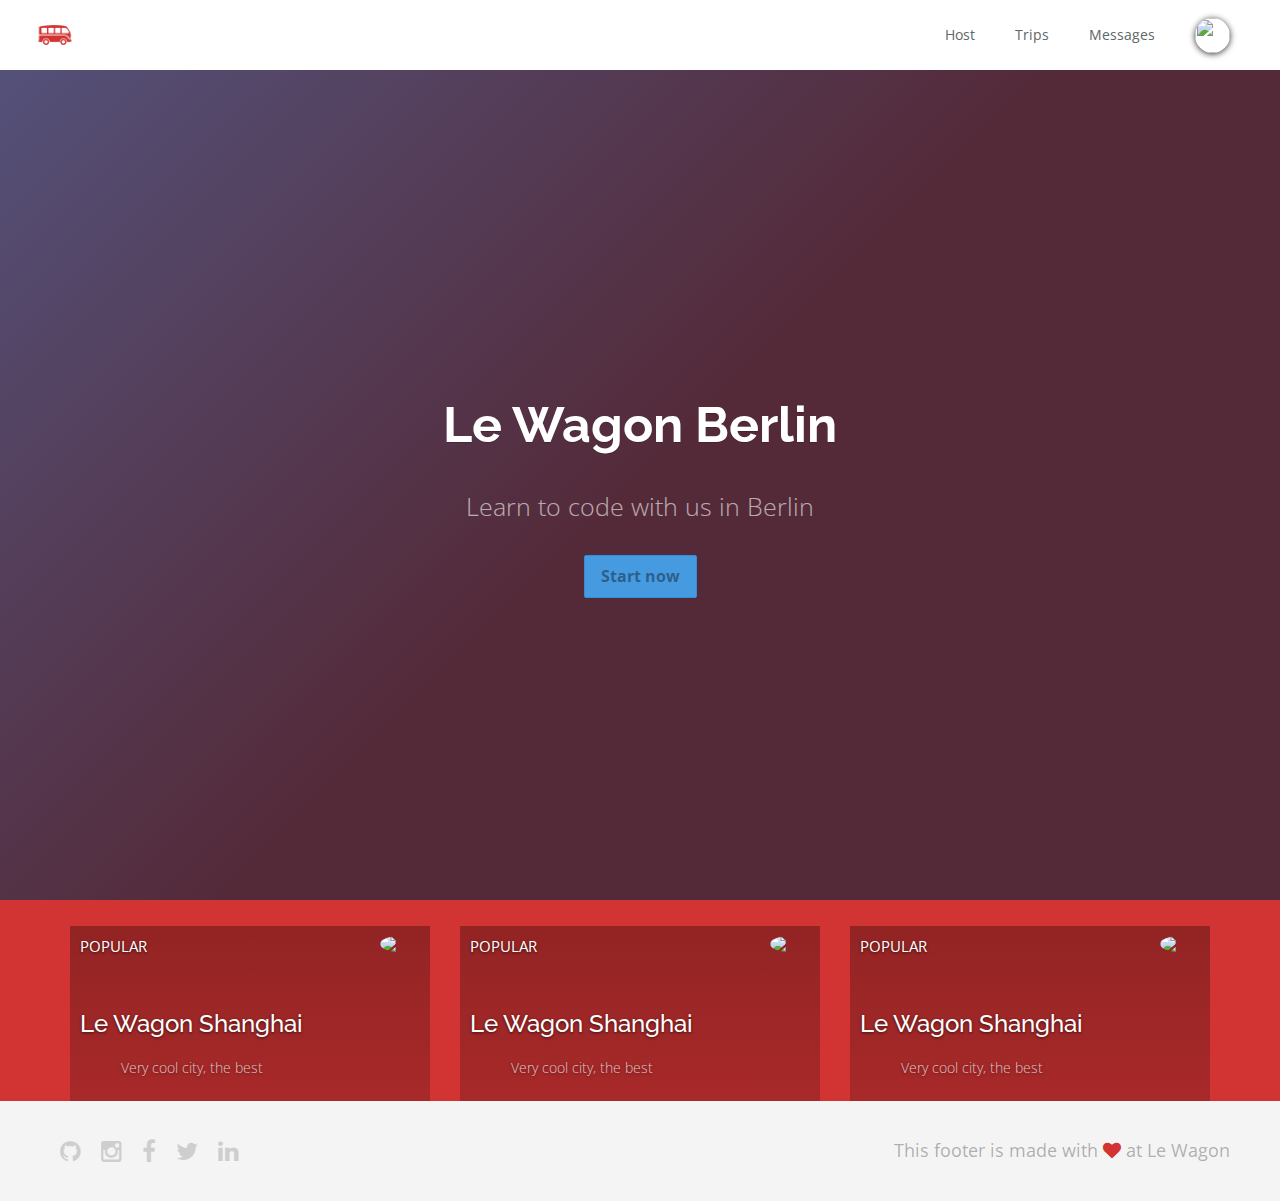
==== commit abda0025: "Automated commit at 2017-10-02 05:44:51 UTC by middleman-deploy 2.0.0-alpha" ====
--- a/index.html
+++ b/index.html
@@ -7,7 +7,7 @@
           content="width=device-width, initial-scale=1, shrink-to-fit=no">
     <!-- Use the title from a page's frontmatter if it has one -->
     <title>Le Wagon - Middleman</title>
-    <link href="stylesheets/application-38f2f35e.css" rel="stylesheet" />
+    <link href="stylesheets/application-aa275c91.css" rel="stylesheet" />
     <script src="javascripts/application-93de88c9.js"></script>
     <link href="images/favicon-f15af148.png" rel="icon" type="image/png" />
   </head>
@@ -53,7 +53,7 @@
 
     <div id="home">
   <div class="home-content">
-    <p>
+
       <div>
         <div class="banner" style="background-image: linear-gradient(-225deg, rgba(0,101,168,0.6) 0%, rgba(0,36,61,0.6) 50%), url('https://kitt.lewagon.com/placeholder/cities/berlin');">
   <div class="banner-content">
@@ -111,7 +111,7 @@
 
       </div>
       <!-- TODO: un-fuck this up -->
-    </p>
+
   </div>
 </div>
 
--- a/stylesheets/application-aa275c91.css
+++ b/stylesheets/application-aa275c91.css
@@ -0,0 +1,8 @@
+@import url("https://fonts.googleapis.com/css?family=Open+Sans:400,300,700|Raleway:400,100,300,700,500");/*!
+ * Bootstrap v3.3.7 (http://getbootstrap.com)
+ * Copyright 2011-2016 Twitter, Inc.
+ * Licensed under MIT (https://github.com/twbs/bootstrap/blob/master/LICENSE)
+ *//*! normalize.css v3.0.3 | MIT License | github.com/necolas/normalize.css */html{font-family:sans-serif;-ms-text-size-adjust:100%;-webkit-text-size-adjust:100%}body{margin:0}article,aside,details,figcaption,figure,footer,header,hgroup,main,menu,nav,section,summary{display:block}audio,canvas,progress,video{display:inline-block;vertical-align:baseline}audio:not([controls]){display:none;height:0}[hidden],template{display:none}a{background-color:transparent}a:active,a:hover{outline:0}abbr[title]{border-bottom:1px dotted}b,strong{font-weight:bold}dfn{font-style:italic}h1{font-size:2em;margin:0.67em 0}mark{background:#ff0;color:#000}small{font-size:80%}sub,sup{font-size:75%;line-height:0;position:relative;vertical-align:baseline}sup{top:-0.5em}sub{bottom:-0.25em}img{border:0}svg:not(:root){overflow:hidden}figure{margin:1em 40px}hr{-webkit-box-sizing:content-box;box-sizing:content-box;height:0}pre{overflow:auto}code,kbd,pre,samp{font-family:monospace, monospace;font-size:1em}button,input,optgroup,select,textarea{color:inherit;font:inherit;margin:0}button{overflow:visible}button,select{text-transform:none}button,html input[type="button"],input[type="reset"],input[type="submit"]{-webkit-appearance:button;cursor:pointer}button[disabled],html input[disabled]{cursor:default}button::-moz-focus-inner,input::-moz-focus-inner{border:0;padding:0}input{line-height:normal}input[type="checkbox"],input[type="radio"]{-webkit-box-sizing:border-box;box-sizing:border-box;padding:0}input[type="number"]::-webkit-inner-spin-button,input[type="number"]::-webkit-outer-spin-button{height:auto}input[type="search"]{-webkit-appearance:textfield;-webkit-box-sizing:content-box;box-sizing:content-box}input[type="search"]::-webkit-search-cancel-button,input[type="search"]::-webkit-search-decoration{-webkit-appearance:none}fieldset{border:1px solid #c0c0c0;margin:0 2px;padding:0.35em 0.625em 0.75em}legend{border:0;padding:0}textarea{overflow:auto}optgroup{font-weight:bold}table{border-collapse:collapse;border-spacing:0}td,th{padding:0}/*! Source: https://github.com/h5bp/html5-boilerplate/blob/master/src/css/main.css */@media print{*,*:before,*:after{background:transparent !important;color:#000 !important;-webkit-box-shadow:none !important;box-shadow:none !important;text-shadow:none !important}a,a:visited{text-decoration:underline}a[href]:after{content:" (" attr(href) ")"}abbr[title]:after{content:" (" attr(title) ")"}a[href^="#"]:after,a[href^="javascript:"]:after{content:""}pre,blockquote{border:1px solid #999;page-break-inside:avoid}thead{display:table-header-group}tr,img{page-break-inside:avoid}img{max-width:100% !important}p,h2,h3{orphans:3;widows:3}h2,h3{page-break-after:avoid}.navbar{display:none}.btn>.caret,.dropup>.btn>.caret{border-top-color:#000 !important}.label{border:1px solid #000}.table{border-collapse:collapse !important}.table td,.table th{background-color:#fff !important}.table-bordered th,.table-bordered td{border:1px solid #ddd !important}}@font-face{font-family:'Glyphicons Halflings';src:url("../assets/bootstrap/glyphicons-halflings-regular-86b6f62b.eot");src:url("../assets/bootstrap/glyphicons-halflings-regular-86b6f62b.eot?#iefix") format("embedded-opentype"),url("../assets/bootstrap/glyphicons-halflings-regular-ca35b697.woff2") format("woff2"),url("../assets/bootstrap/glyphicons-halflings-regular-278e49a8.woff") format("woff"),url("../assets/bootstrap/glyphicons-halflings-regular-44bc1850.ttf") format("truetype"),url("../assets/bootstrap/glyphicons-halflings-regular-de51a849.svg#glyphicons_halflingsregular") format("svg")}.glyphicon{position:relative;top:1px;display:inline-block;font-family:'Glyphicons Halflings';font-style:normal;font-weight:normal;line-height:1;-webkit-font-smoothing:antialiased;-moz-osx-font-smoothing:grayscale}.glyphicon-asterisk:before{content:"\002a"}.glyphicon-plus:before{content:"\002b"}.glyphicon-euro:before,.glyphicon-eur:before{content:"\20ac"}.glyphicon-minus:before{content:"\2212"}.glyphicon-cloud:before{content:"\2601"}.glyphicon-envelope:before{content:"\2709"}.glyphicon-pencil:before{content:"\270f"}.glyphicon-glass:before{content:"\e001"}.glyphicon-music:before{content:"\e002"}.glyphicon-search:before{content:"\e003"}.glyphicon-heart:before{content:"\e005"}.glyphicon-star:before{content:"\e006"}.glyphicon-star-empty:before{content:"\e007"}.glyphicon-user:before{content:"\e008"}.glyphicon-film:before{content:"\e009"}.glyphicon-th-large:before{content:"\e010"}.glyphicon-th:before{content:"\e011"}.glyphicon-th-list:before{content:"\e012"}.glyphicon-ok:before{content:"\e013"}.glyphicon-remove:before{content:"\e014"}.glyphicon-zoom-in:before{content:"\e015"}.glyphicon-zoom-out:before{content:"\e016"}.glyphicon-off:before{content:"\e017"}.glyphicon-signal:before{content:"\e018"}.glyphicon-cog:before{content:"\e019"}.glyphicon-trash:before{content:"\e020"}.glyphicon-home:before{content:"\e021"}.glyphicon-file:before{content:"\e022"}.glyphicon-time:before{content:"\e023"}.glyphicon-road:before{content:"\e024"}.glyphicon-download-alt:before{content:"\e025"}.glyphicon-download:before{content:"\e026"}.glyphicon-upload:before{content:"\e027"}.glyphicon-inbox:before{content:"\e028"}.glyphicon-play-circle:before{content:"\e029"}.glyphicon-repeat:before{content:"\e030"}.glyphicon-refresh:before{content:"\e031"}.glyphicon-list-alt:before{content:"\e032"}.glyphicon-lock:before{content:"\e033"}.glyphicon-flag:before{content:"\e034"}.glyphicon-headphones:before{content:"\e035"}.glyphicon-volume-off:before{content:"\e036"}.glyphicon-volume-down:before{content:"\e037"}.glyphicon-volume-up:before{content:"\e038"}.glyphicon-qrcode:before{content:"\e039"}.glyphicon-barcode:before{content:"\e040"}.glyphicon-tag:before{content:"\e041"}.glyphicon-tags:before{content:"\e042"}.glyphicon-book:before{content:"\e043"}.glyphicon-bookmark:before{content:"\e044"}.glyphicon-print:before{content:"\e045"}.glyphicon-camera:before{content:"\e046"}.glyphicon-font:before{content:"\e047"}.glyphicon-bold:before{content:"\e048"}.glyphicon-italic:before{content:"\e049"}.glyphicon-text-height:before{content:"\e050"}.glyphicon-text-width:before{content:"\e051"}.glyphicon-align-left:before{content:"\e052"}.glyphicon-align-center:before{content:"\e053"}.glyphicon-align-right:before{content:"\e054"}.glyphicon-align-justify:before{content:"\e055"}.glyphicon-list:before{content:"\e056"}.glyphicon-indent-left:before{content:"\e057"}.glyphicon-indent-right:before{content:"\e058"}.glyphicon-facetime-video:before{content:"\e059"}.glyphicon-picture:before{content:"\e060"}.glyphicon-map-marker:before{content:"\e062"}.glyphicon-adjust:before{content:"\e063"}.glyphicon-tint:before{content:"\e064"}.glyphicon-edit:before{content:"\e065"}.glyphicon-share:before{content:"\e066"}.glyphicon-check:before{content:"\e067"}.glyphicon-move:before{content:"\e068"}.glyphicon-step-backward:before{content:"\e069"}.glyphicon-fast-backward:before{content:"\e070"}.glyphicon-backward:before{content:"\e071"}.glyphicon-play:before{content:"\e072"}.glyphicon-pause:before{content:"\e073"}.glyphicon-stop:before{content:"\e074"}.glyphicon-forward:before{content:"\e075"}.glyphicon-fast-forward:before{content:"\e076"}.glyphicon-step-forward:before{content:"\e077"}.glyphicon-eject:before{content:"\e078"}.glyphicon-chevron-left:before{content:"\e079"}.glyphicon-chevron-right:before{content:"\e080"}.glyphicon-plus-sign:before{content:"\e081"}.glyphicon-minus-sign:before{content:"\e082"}.glyphicon-remove-sign:before{content:"\e083"}.glyphicon-ok-sign:before{content:"\e084"}.glyphicon-question-sign:before{content:"\e085"}.glyphicon-info-sign:before{content:"\e086"}.glyphicon-screenshot:before{content:"\e087"}.glyphicon-remove-circle:before{content:"\e088"}.glyphicon-ok-circle:before{content:"\e089"}.glyphicon-ban-circle:before{content:"\e090"}.glyphicon-arrow-left:before{content:"\e091"}.glyphicon-arrow-right:before{content:"\e092"}.glyphicon-arrow-up:before{content:"\e093"}.glyphicon-arrow-down:before{content:"\e094"}.glyphicon-share-alt:before{content:"\e095"}.glyphicon-resize-full:before{content:"\e096"}.glyphicon-resize-small:before{content:"\e097"}.glyphicon-exclamation-sign:before{content:"\e101"}.glyphicon-gift:before{content:"\e102"}.glyphicon-leaf:before{content:"\e103"}.glyphicon-fire:before{content:"\e104"}.glyphicon-eye-open:before{content:"\e105"}.glyphicon-eye-close:before{content:"\e106"}.glyphicon-warning-sign:before{content:"\e107"}.glyphicon-plane:before{content:"\e108"}.glyphicon-calendar:before{content:"\e109"}.glyphicon-random:before{content:"\e110"}.glyphicon-comment:before{content:"\e111"}.glyphicon-magnet:before{content:"\e112"}.glyphicon-chevron-up:before{content:"\e113"}.glyphicon-chevron-down:before{content:"\e114"}.glyphicon-retweet:before{content:"\e115"}.glyphicon-shopping-cart:before{content:"\e116"}.glyphicon-folder-close:before{content:"\e117"}.glyphicon-folder-open:before{content:"\e118"}.glyphicon-resize-vertical:before{content:"\e119"}.glyphicon-resize-horizontal:before{content:"\e120"}.glyphicon-hdd:before{content:"\e121"}.glyphicon-bullhorn:before{content:"\e122"}.glyphicon-bell:before{content:"\e123"}.glyphicon-certificate:before{content:"\e124"}.glyphicon-thumbs-up:before{content:"\e125"}.glyphicon-thumbs-down:before{content:"\e126"}.glyphicon-hand-right:before{content:"\e127"}.glyphicon-hand-left:before{content:"\e128"}.glyphicon-hand-up:before{content:"\e129"}.glyphicon-hand-down:before{content:"\e130"}.glyphicon-circle-arrow-right:before{content:"\e131"}.glyphicon-circle-arrow-left:before{content:"\e132"}.glyphicon-circle-arrow-up:before{content:"\e133"}.glyphicon-circle-arrow-down:before{content:"\e134"}.glyphicon-globe:before{content:"\e135"}.glyphicon-wrench:before{content:"\e136"}.glyphicon-tasks:before{content:"\e137"}.glyphicon-filter:before{content:"\e138"}.glyphicon-briefcase:before{content:"\e139"}.glyphicon-fullscreen:before{content:"\e140"}.glyphicon-dashboard:before{content:"\e141"}.glyphicon-paperclip:before{content:"\e142"}.glyphicon-heart-empty:before{content:"\e143"}.glyphicon-link:before{content:"\e144"}.glyphicon-phone:before{content:"\e145"}.glyphicon-pushpin:before{content:"\e146"}.glyphicon-usd:before{content:"\e148"}.glyphicon-gbp:before{content:"\e149"}.glyphicon-sort:before{content:"\e150"}.glyphicon-sort-by-alphabet:before{content:"\e151"}.glyphicon-sort-by-alphabet-alt:before{content:"\e152"}.glyphicon-sort-by-order:before{content:"\e153"}.glyphicon-sort-by-order-alt:before{content:"\e154"}.glyphicon-sort-by-attributes:before{content:"\e155"}.glyphicon-sort-by-attributes-alt:before{content:"\e156"}.glyphicon-unchecked:before{content:"\e157"}.glyphicon-expand:before{content:"\e158"}.glyphicon-collapse-down:before{content:"\e159"}.glyphicon-collapse-up:before{content:"\e160"}.glyphicon-log-in:before{content:"\e161"}.glyphicon-flash:before{content:"\e162"}.glyphicon-log-out:before{content:"\e163"}.glyphicon-new-window:before{content:"\e164"}.glyphicon-record:before{content:"\e165"}.glyphicon-save:before{content:"\e166"}.glyphicon-open:before{content:"\e167"}.glyphicon-saved:before{content:"\e168"}.glyphicon-import:before{content:"\e169"}.glyphicon-export:before{content:"\e170"}.glyphicon-send:before{content:"\e171"}.glyphicon-floppy-disk:before{content:"\e172"}.glyphicon-floppy-saved:before{content:"\e173"}.glyphicon-floppy-remove:before{content:"\e174"}.glyphicon-floppy-save:before{content:"\e175"}.glyphicon-floppy-open:before{content:"\e176"}.glyphicon-credit-card:before{content:"\e177"}.glyphicon-transfer:before{content:"\e178"}.glyphicon-cutlery:before{content:"\e179"}.glyphicon-header:before{content:"\e180"}.glyphicon-compressed:before{content:"\e181"}.glyphicon-earphone:before{content:"\e182"}.glyphicon-phone-alt:before{content:"\e183"}.glyphicon-tower:before{content:"\e184"}.glyphicon-stats:before{content:"\e185"}.glyphicon-sd-video:before{content:"\e186"}.glyphicon-hd-video:before{content:"\e187"}.glyphicon-subtitles:before{content:"\e188"}.glyphicon-sound-stereo:before{content:"\e189"}.glyphicon-sound-dolby:before{content:"\e190"}.glyphicon-sound-5-1:before{content:"\e191"}.glyphicon-sound-6-1:before{content:"\e192"}.glyphicon-sound-7-1:before{content:"\e193"}.glyphicon-copyright-mark:before{content:"\e194"}.glyphicon-registration-mark:before{content:"\e195"}.glyphicon-cloud-download:before{content:"\e197"}.glyphicon-cloud-upload:before{content:"\e198"}.glyphicon-tree-conifer:before{content:"\e199"}.glyphicon-tree-deciduous:before{content:"\e200"}.glyphicon-cd:before{content:"\e201"}.glyphicon-save-file:before{content:"\e202"}.glyphicon-open-file:before{content:"\e203"}.glyphicon-level-up:before{content:"\e204"}.glyphicon-copy:before{content:"\e205"}.glyphicon-paste:before{content:"\e206"}.glyphicon-alert:before{content:"\e209"}.glyphicon-equalizer:before{content:"\e210"}.glyphicon-king:before{content:"\e211"}.glyphicon-queen:before{content:"\e212"}.glyphicon-pawn:before{content:"\e213"}.glyphicon-bishop:before{content:"\e214"}.glyphicon-knight:before{content:"\e215"}.glyphicon-baby-formula:before{content:"\e216"}.glyphicon-tent:before{content:"\26fa"}.glyphicon-blackboard:before{content:"\e218"}.glyphicon-bed:before{content:"\e219"}.glyphicon-apple:before{content:"\f8ff"}.glyphicon-erase:before{content:"\e221"}.glyphicon-hourglass:before{content:"\231b"}.glyphicon-lamp:before{content:"\e223"}.glyphicon-duplicate:before{content:"\e224"}.glyphicon-piggy-bank:before{content:"\e225"}.glyphicon-scissors:before{content:"\e226"}.glyphicon-bitcoin:before{content:"\e227"}.glyphicon-btc:before{content:"\e227"}.glyphicon-xbt:before{content:"\e227"}.glyphicon-yen:before{content:"\00a5"}.glyphicon-jpy:before{content:"\00a5"}.glyphicon-ruble:before{content:"\20bd"}.glyphicon-rub:before{content:"\20bd"}.glyphicon-scale:before{content:"\e230"}.glyphicon-ice-lolly:before{content:"\e231"}.glyphicon-ice-lolly-tasted:before{content:"\e232"}.glyphicon-education:before{content:"\e233"}.glyphicon-option-horizontal:before{content:"\e234"}.glyphicon-option-vertical:before{content:"\e235"}.glyphicon-menu-hamburger:before{content:"\e236"}.glyphicon-modal-window:before{content:"\e237"}.glyphicon-oil:before{content:"\e238"}.glyphicon-grain:before{content:"\e239"}.glyphicon-sunglasses:before{content:"\e240"}.glyphicon-text-size:before{content:"\e241"}.glyphicon-text-color:before{content:"\e242"}.glyphicon-text-background:before{content:"\e243"}.glyphicon-object-align-top:before{content:"\e244"}.glyphicon-object-align-bottom:before{content:"\e245"}.glyphicon-object-align-horizontal:before{content:"\e246"}.glyphicon-object-align-left:before{content:"\e247"}.glyphicon-object-align-vertical:before{content:"\e248"}.glyphicon-object-align-right:before{content:"\e249"}.glyphicon-triangle-right:before{content:"\e250"}.glyphicon-triangle-left:before{content:"\e251"}.glyphicon-triangle-bottom:before{content:"\e252"}.glyphicon-triangle-top:before{content:"\e253"}.glyphicon-console:before{content:"\e254"}.glyphicon-superscript:before{content:"\e255"}.glyphicon-subscript:before{content:"\e256"}.glyphicon-menu-left:before{content:"\e257"}.glyphicon-menu-right:before{content:"\e258"}.glyphicon-menu-down:before{content:"\e259"}.glyphicon-menu-up:before{content:"\e260"}*{-webkit-box-sizing:border-box;box-sizing:border-box}*:before,*:after{-webkit-box-sizing:border-box;box-sizing:border-box}html{font-size:10px;-webkit-tap-highlight-color:transparent}body{font-family:"Open Sans", "Helvetica", "sans-serif";font-size:18px;line-height:1.42857143;color:#333333;background-color:#F4F4F4}input,button,select,textarea{font-family:inherit;font-size:inherit;line-height:inherit}a{color:#469AE0;text-decoration:none}a:hover,a:focus{color:#1f74ba;text-decoration:underline}a:focus{outline:5px auto -webkit-focus-ring-color;outline-offset:-2px}figure{margin:0}img{vertical-align:middle}.img-responsive{display:block;max-width:100%;height:auto}.img-rounded{border-radius:2px}.img-thumbnail{padding:4px;line-height:1.42857143;background-color:#F4F4F4;border:1px solid #ddd;border-radius:2px;-webkit-transition:all 0.2s ease-in-out;transition:all 0.2s ease-in-out;display:inline-block;max-width:100%;height:auto}.img-circle{border-radius:50%}hr{margin-top:25px;margin-bottom:25px;border:0;border-top:1px solid #eeeeee}.sr-only{position:absolute;width:1px;height:1px;margin:-1px;padding:0;overflow:hidden;clip:rect(0, 0, 0, 0);border:0}.sr-only-focusable:active,.sr-only-focusable:focus{position:static;width:auto;height:auto;margin:0;overflow:visible;clip:auto}[role="button"]{cursor:pointer}h1,h2,h3,h4,h5,h6,.h1,.h2,.h3,.h4,.h5,.h6{font-family:"Raleway", "Helvetica", "sans-serif";font-weight:500;line-height:1.1;color:inherit}h1 small,h1 .small,h2 small,h2 .small,h3 small,h3 .small,h4 small,h4 .small,h5 small,h5 .small,h6 small,h6 .small,.h1 small,.h1 .small,.h2 small,.h2 .small,.h3 small,.h3 .small,.h4 small,.h4 .small,.h5 small,.h5 .small,.h6 small,.h6 .small{font-weight:normal;line-height:1;color:#777777}h1,.h1,h2,.h2,h3,.h3{margin-top:25px;margin-bottom:12.5px}h1 small,h1 .small,.h1 small,.h1 .small,h2 small,h2 .small,.h2 small,.h2 .small,h3 small,h3 .small,.h3 small,.h3 .small{font-size:65%}h4,.h4,h5,.h5,h6,.h6{margin-top:12.5px;margin-bottom:12.5px}h4 small,h4 .small,.h4 small,.h4 .small,h5 small,h5 .small,.h5 small,.h5 .small,h6 small,h6 .small,.h6 small,.h6 .small{font-size:75%}h1,.h1{font-size:46px}h2,.h2{font-size:38px}h3,.h3{font-size:31px}h4,.h4{font-size:23px}h5,.h5{font-size:18px}h6,.h6{font-size:16px}p{margin:0 0 12.5px}.lead{margin-bottom:25px;font-size:20px;font-weight:300;line-height:1.4}@media (min-width: 768px){.lead{font-size:27px}}small,.small{font-size:88%}mark,.mark{background-color:#fcf8e3;padding:.2em}.text-left{text-align:left}.text-right{text-align:right}.text-center{text-align:center}.text-justify{text-align:justify}.text-nowrap{white-space:nowrap}.text-lowercase{text-transform:lowercase}.text-uppercase,.initialism{text-transform:uppercase}.text-capitalize{text-transform:capitalize}.text-muted{color:#777777}.text-primary{color:#469AE0}a.text-primary:hover,a.text-primary:focus{color:#2381d0}.text-success{color:#3c763d}a.text-success:hover,a.text-success:focus{color:#2b542c}.text-info{color:#31708f}a.text-info:hover,a.text-info:focus{color:#245269}.text-warning{color:#8a6d3b}a.text-warning:hover,a.text-warning:focus{color:#66512c}.text-danger{color:#a94442}a.text-danger:hover,a.text-danger:focus{color:#843534}.bg-primary{color:#fff}.bg-primary{background-color:#469AE0}a.bg-primary:hover,a.bg-primary:focus{background-color:#2381d0}.bg-success{background-color:#dff0d8}a.bg-success:hover,a.bg-success:focus{background-color:#c1e2b3}.bg-info{background-color:#d9edf7}a.bg-info:hover,a.bg-info:focus{background-color:#afd9ee}.bg-warning{background-color:#fcf8e3}a.bg-warning:hover,a.bg-warning:focus{background-color:#f7ecb5}.bg-danger{background-color:#f2dede}a.bg-danger:hover,a.bg-danger:focus{background-color:#e4b9b9}.page-header{padding-bottom:11.5px;margin:50px 0 25px;border-bottom:1px solid #eeeeee}ul,ol{margin-top:0;margin-bottom:12.5px}ul ul,ul ol,ol ul,ol ol{margin-bottom:0}.list-unstyled{padding-left:0;list-style:none}.list-inline{padding-left:0;list-style:none;margin-left:-5px}.list-inline>li{display:inline-block;padding-left:5px;padding-right:5px}dl{margin-top:0;margin-bottom:25px}dt,dd{line-height:1.42857143}dt{font-weight:bold}dd{margin-left:0}.dl-horizontal dd:before,.dl-horizontal dd:after{content:" ";display:table}.dl-horizontal dd:after{clear:both}@media (min-width: 768px){.dl-horizontal dt{float:left;width:160px;clear:left;text-align:right;overflow:hidden;text-overflow:ellipsis;white-space:nowrap}.dl-horizontal dd{margin-left:180px}}abbr[title],abbr[data-original-title]{cursor:help;border-bottom:1px dotted #777777}.initialism{font-size:90%}blockquote{padding:12.5px 25px;margin:0 0 25px;font-size:22.5px;border-left:5px solid #eeeeee}blockquote p:last-child,blockquote ul:last-child,blockquote ol:last-child{margin-bottom:0}blockquote footer,blockquote small,blockquote .small{display:block;font-size:80%;line-height:1.42857143;color:#777777}blockquote footer:before,blockquote small:before,blockquote .small:before{content:'\2014 \00A0'}.blockquote-reverse,blockquote.pull-right{padding-right:15px;padding-left:0;border-right:5px solid #eeeeee;border-left:0;text-align:right}.blockquote-reverse footer:before,.blockquote-reverse small:before,.blockquote-reverse .small:before,blockquote.pull-right footer:before,blockquote.pull-right small:before,blockquote.pull-right .small:before{content:''}.blockquote-reverse footer:after,.blockquote-reverse small:after,.blockquote-reverse .small:after,blockquote.pull-right footer:after,blockquote.pull-right small:after,blockquote.pull-right .small:after{content:'\00A0 \2014'}address{margin-bottom:25px;font-style:normal;line-height:1.42857143}code,kbd,pre,samp{font-family:Menlo, Monaco, Consolas, "Courier New", monospace}code{padding:2px 4px;font-size:90%;color:#c7254e;background-color:#f9f2f4;border-radius:2px}kbd{padding:2px 4px;font-size:90%;color:#fff;background-color:#333;border-radius:2px;-webkit-box-shadow:inset 0 -1px 0 rgba(0,0,0,0.25);box-shadow:inset 0 -1px 0 rgba(0,0,0,0.25)}kbd kbd{padding:0;font-size:100%;font-weight:bold;-webkit-box-shadow:none;box-shadow:none}pre{display:block;padding:12px;margin:0 0 12.5px;font-size:17px;line-height:1.42857143;word-break:break-all;word-wrap:break-word;color:#333333;background-color:#f5f5f5;border:1px solid #ccc;border-radius:2px}pre code{padding:0;font-size:inherit;color:inherit;white-space:pre-wrap;background-color:transparent;border-radius:0}.pre-scrollable{max-height:340px;overflow-y:scroll}.container{margin-right:auto;margin-left:auto;padding-left:15px;padding-right:15px}.container:before,.container:after{content:" ";display:table}.container:after{clear:both}@media (min-width: 768px){.container{width:750px}}@media (min-width: 992px){.container{width:970px}}@media (min-width: 1200px){.container{width:1170px}}.container-fluid{margin-right:auto;margin-left:auto;padding-left:15px;padding-right:15px}.container-fluid:before,.container-fluid:after{content:" ";display:table}.container-fluid:after{clear:both}.row{margin-left:-15px;margin-right:-15px}.row:before,.row:after{content:" ";display:table}.row:after{clear:both}.col-xs-1,.col-sm-1,.col-md-1,.col-lg-1,.col-xs-2,.col-sm-2,.col-md-2,.col-lg-2,.col-xs-3,.col-sm-3,.col-md-3,.col-lg-3,.col-xs-4,.col-sm-4,.col-md-4,.col-lg-4,.col-xs-5,.col-sm-5,.col-md-5,.col-lg-5,.col-xs-6,.col-sm-6,.col-md-6,.col-lg-6,.col-xs-7,.col-sm-7,.col-md-7,.col-lg-7,.col-xs-8,.col-sm-8,.col-md-8,.col-lg-8,.col-xs-9,.col-sm-9,.col-md-9,.col-lg-9,.col-xs-10,.col-sm-10,.col-md-10,.col-lg-10,.col-xs-11,.col-sm-11,.col-md-11,.col-lg-11,.col-xs-12,.col-sm-12,.col-md-12,.col-lg-12{position:relative;min-height:1px;padding-left:15px;padding-right:15px}.col-xs-1,.col-xs-2,.col-xs-3,.col-xs-4,.col-xs-5,.col-xs-6,.col-xs-7,.col-xs-8,.col-xs-9,.col-xs-10,.col-xs-11,.col-xs-12{float:left}.col-xs-1{width:8.33333333%}.col-xs-2{width:16.66666667%}.col-xs-3{width:25%}.col-xs-4{width:33.33333333%}.col-xs-5{width:41.66666667%}.col-xs-6{width:50%}.col-xs-7{width:58.33333333%}.col-xs-8{width:66.66666667%}.col-xs-9{width:75%}.col-xs-10{width:83.33333333%}.col-xs-11{width:91.66666667%}.col-xs-12{width:100%}.col-xs-pull-0{right:auto}.col-xs-pull-1{right:8.33333333%}.col-xs-pull-2{right:16.66666667%}.col-xs-pull-3{right:25%}.col-xs-pull-4{right:33.33333333%}.col-xs-pull-5{right:41.66666667%}.col-xs-pull-6{right:50%}.col-xs-pull-7{right:58.33333333%}.col-xs-pull-8{right:66.66666667%}.col-xs-pull-9{right:75%}.col-xs-pull-10{right:83.33333333%}.col-xs-pull-11{right:91.66666667%}.col-xs-pull-12{right:100%}.col-xs-push-0{left:auto}.col-xs-push-1{left:8.33333333%}.col-xs-push-2{left:16.66666667%}.col-xs-push-3{left:25%}.col-xs-push-4{left:33.33333333%}.col-xs-push-5{left:41.66666667%}.col-xs-push-6{left:50%}.col-xs-push-7{left:58.33333333%}.col-xs-push-8{left:66.66666667%}.col-xs-push-9{left:75%}.col-xs-push-10{left:83.33333333%}.col-xs-push-11{left:91.66666667%}.col-xs-push-12{left:100%}.col-xs-offset-0{margin-left:0%}.col-xs-offset-1{margin-left:8.33333333%}.col-xs-offset-2{margin-left:16.66666667%}.col-xs-offset-3{margin-left:25%}.col-xs-offset-4{margin-left:33.33333333%}.col-xs-offset-5{margin-left:41.66666667%}.col-xs-offset-6{margin-left:50%}.col-xs-offset-7{margin-left:58.33333333%}.col-xs-offset-8{margin-left:66.66666667%}.col-xs-offset-9{margin-left:75%}.col-xs-offset-10{margin-left:83.33333333%}.col-xs-offset-11{margin-left:91.66666667%}.col-xs-offset-12{margin-left:100%}@media (min-width: 768px){.col-sm-1,.col-sm-2,.col-sm-3,.col-sm-4,.col-sm-5,.col-sm-6,.col-sm-7,.col-sm-8,.col-sm-9,.col-sm-10,.col-sm-11,.col-sm-12{float:left}.col-sm-1{width:8.33333333%}.col-sm-2{width:16.66666667%}.col-sm-3{width:25%}.col-sm-4{width:33.33333333%}.col-sm-5{width:41.66666667%}.col-sm-6{width:50%}.col-sm-7{width:58.33333333%}.col-sm-8{width:66.66666667%}.col-sm-9{width:75%}.col-sm-10{width:83.33333333%}.col-sm-11{width:91.66666667%}.col-sm-12{width:100%}.col-sm-pull-0{right:auto}.col-sm-pull-1{right:8.33333333%}.col-sm-pull-2{right:16.66666667%}.col-sm-pull-3{right:25%}.col-sm-pull-4{right:33.33333333%}.col-sm-pull-5{right:41.66666667%}.col-sm-pull-6{right:50%}.col-sm-pull-7{right:58.33333333%}.col-sm-pull-8{right:66.66666667%}.col-sm-pull-9{right:75%}.col-sm-pull-10{right:83.33333333%}.col-sm-pull-11{right:91.66666667%}.col-sm-pull-12{right:100%}.col-sm-push-0{left:auto}.col-sm-push-1{left:8.33333333%}.col-sm-push-2{left:16.66666667%}.col-sm-push-3{left:25%}.col-sm-push-4{left:33.33333333%}.col-sm-push-5{left:41.66666667%}.col-sm-push-6{left:50%}.col-sm-push-7{left:58.33333333%}.col-sm-push-8{left:66.66666667%}.col-sm-push-9{left:75%}.col-sm-push-10{left:83.33333333%}.col-sm-push-11{left:91.66666667%}.col-sm-push-12{left:100%}.col-sm-offset-0{margin-left:0%}.col-sm-offset-1{margin-left:8.33333333%}.col-sm-offset-2{margin-left:16.66666667%}.col-sm-offset-3{margin-left:25%}.col-sm-offset-4{margin-left:33.33333333%}.col-sm-offset-5{margin-left:41.66666667%}.col-sm-offset-6{margin-left:50%}.col-sm-offset-7{margin-left:58.33333333%}.col-sm-offset-8{margin-left:66.66666667%}.col-sm-offset-9{margin-left:75%}.col-sm-offset-10{margin-left:83.33333333%}.col-sm-offset-11{margin-left:91.66666667%}.col-sm-offset-12{margin-left:100%}}@media (min-width: 992px){.col-md-1,.col-md-2,.col-md-3,.col-md-4,.col-md-5,.col-md-6,.col-md-7,.col-md-8,.col-md-9,.col-md-10,.col-md-11,.col-md-12{float:left}.col-md-1{width:8.33333333%}.col-md-2{width:16.66666667%}.col-md-3{width:25%}.col-md-4{width:33.33333333%}.col-md-5{width:41.66666667%}.col-md-6{width:50%}.col-md-7{width:58.33333333%}.col-md-8{width:66.66666667%}.col-md-9{width:75%}.col-md-10{width:83.33333333%}.col-md-11{width:91.66666667%}.col-md-12{width:100%}.col-md-pull-0{right:auto}.col-md-pull-1{right:8.33333333%}.col-md-pull-2{right:16.66666667%}.col-md-pull-3{right:25%}.col-md-pull-4{right:33.33333333%}.col-md-pull-5{right:41.66666667%}.col-md-pull-6{right:50%}.col-md-pull-7{right:58.33333333%}.col-md-pull-8{right:66.66666667%}.col-md-pull-9{right:75%}.col-md-pull-10{right:83.33333333%}.col-md-pull-11{right:91.66666667%}.col-md-pull-12{right:100%}.col-md-push-0{left:auto}.col-md-push-1{left:8.33333333%}.col-md-push-2{left:16.66666667%}.col-md-push-3{left:25%}.col-md-push-4{left:33.33333333%}.col-md-push-5{left:41.66666667%}.col-md-push-6{left:50%}.col-md-push-7{left:58.33333333%}.col-md-push-8{left:66.66666667%}.col-md-push-9{left:75%}.col-md-push-10{left:83.33333333%}.col-md-push-11{left:91.66666667%}.col-md-push-12{left:100%}.col-md-offset-0{margin-left:0%}.col-md-offset-1{margin-left:8.33333333%}.col-md-offset-2{margin-left:16.66666667%}.col-md-offset-3{margin-left:25%}.col-md-offset-4{margin-left:33.33333333%}.col-md-offset-5{margin-left:41.66666667%}.col-md-offset-6{margin-left:50%}.col-md-offset-7{margin-left:58.33333333%}.col-md-offset-8{margin-left:66.66666667%}.col-md-offset-9{margin-left:75%}.col-md-offset-10{margin-left:83.33333333%}.col-md-offset-11{margin-left:91.66666667%}.col-md-offset-12{margin-left:100%}}@media (min-width: 1200px){.col-lg-1,.col-lg-2,.col-lg-3,.col-lg-4,.col-lg-5,.col-lg-6,.col-lg-7,.col-lg-8,.col-lg-9,.col-lg-10,.col-lg-11,.col-lg-12{float:left}.col-lg-1{width:8.33333333%}.col-lg-2{width:16.66666667%}.col-lg-3{width:25%}.col-lg-4{width:33.33333333%}.col-lg-5{width:41.66666667%}.col-lg-6{width:50%}.col-lg-7{width:58.33333333%}.col-lg-8{width:66.66666667%}.col-lg-9{width:75%}.col-lg-10{width:83.33333333%}.col-lg-11{width:91.66666667%}.col-lg-12{width:100%}.col-lg-pull-0{right:auto}.col-lg-pull-1{right:8.33333333%}.col-lg-pull-2{right:16.66666667%}.col-lg-pull-3{right:25%}.col-lg-pull-4{right:33.33333333%}.col-lg-pull-5{right:41.66666667%}.col-lg-pull-6{right:50%}.col-lg-pull-7{right:58.33333333%}.col-lg-pull-8{right:66.66666667%}.col-lg-pull-9{right:75%}.col-lg-pull-10{right:83.33333333%}.col-lg-pull-11{right:91.66666667%}.col-lg-pull-12{right:100%}.col-lg-push-0{left:auto}.col-lg-push-1{left:8.33333333%}.col-lg-push-2{left:16.66666667%}.col-lg-push-3{left:25%}.col-lg-push-4{left:33.33333333%}.col-lg-push-5{left:41.66666667%}.col-lg-push-6{left:50%}.col-lg-push-7{left:58.33333333%}.col-lg-push-8{left:66.66666667%}.col-lg-push-9{left:75%}.col-lg-push-10{left:83.33333333%}.col-lg-push-11{left:91.66666667%}.col-lg-push-12{left:100%}.col-lg-offset-0{margin-left:0%}.col-lg-offset-1{margin-left:8.33333333%}.col-lg-offset-2{margin-left:16.66666667%}.col-lg-offset-3{margin-left:25%}.col-lg-offset-4{margin-left:33.33333333%}.col-lg-offset-5{margin-left:41.66666667%}.col-lg-offset-6{margin-left:50%}.col-lg-offset-7{margin-left:58.33333333%}.col-lg-offset-8{margin-left:66.66666667%}.col-lg-offset-9{margin-left:75%}.col-lg-offset-10{margin-left:83.33333333%}.col-lg-offset-11{margin-left:91.66666667%}.col-lg-offset-12{margin-left:100%}}table{background-color:transparent}caption{padding-top:8px;padding-bottom:8px;color:#777777;text-align:left}th{text-align:left}.table{width:100%;max-width:100%;margin-bottom:25px}.table>thead>tr>th,.table>thead>tr>td,.table>tbody>tr>th,.table>tbody>tr>td,.table>tfoot>tr>th,.table>tfoot>tr>td{padding:8px;line-height:1.42857143;vertical-align:top;border-top:1px solid #ddd}.table>thead>tr>th{vertical-align:bottom;border-bottom:2px solid #ddd}.table>caption+thead>tr:first-child>th,.table>caption+thead>tr:first-child>td,.table>colgroup+thead>tr:first-child>th,.table>colgroup+thead>tr:first-child>td,.table>thead:first-child>tr:first-child>th,.table>thead:first-child>tr:first-child>td{border-top:0}.table>tbody+tbody{border-top:2px solid #ddd}.table .table{background-color:#F4F4F4}.table-condensed>thead>tr>th,.table-condensed>thead>tr>td,.table-condensed>tbody>tr>th,.table-condensed>tbody>tr>td,.table-condensed>tfoot>tr>th,.table-condensed>tfoot>tr>td{padding:5px}.table-bordered{border:1px solid #ddd}.table-bordered>thead>tr>th,.table-bordered>thead>tr>td,.table-bordered>tbody>tr>th,.table-bordered>tbody>tr>td,.table-bordered>tfoot>tr>th,.table-bordered>tfoot>tr>td{border:1px solid #ddd}.table-bordered>thead>tr>th,.table-bordered>thead>tr>td{border-bottom-width:2px}.table-striped>tbody>tr:nth-of-type(odd){background-color:#f9f9f9}.table-hover>tbody>tr:hover{background-color:#f5f5f5}table col[class*="col-"]{position:static;float:none;display:table-column}table td[class*="col-"],table th[class*="col-"]{position:static;float:none;display:table-cell}.table>thead>tr>td.active,.table>thead>tr>th.active,.table>thead>tr.active>td,.table>thead>tr.active>th,.table>tbody>tr>td.active,.table>tbody>tr>th.active,.table>tbody>tr.active>td,.table>tbody>tr.active>th,.table>tfoot>tr>td.active,.table>tfoot>tr>th.active,.table>tfoot>tr.active>td,.table>tfoot>tr.active>th{background-color:#f5f5f5}.table-hover>tbody>tr>td.active:hover,.table-hover>tbody>tr>th.active:hover,.table-hover>tbody>tr.active:hover>td,.table-hover>tbody>tr:hover>.active,.table-hover>tbody>tr.active:hover>th{background-color:#e8e8e8}.table>thead>tr>td.success,.table>thead>tr>th.success,.table>thead>tr.success>td,.table>thead>tr.success>th,.table>tbody>tr>td.success,.table>tbody>tr>th.success,.table>tbody>tr.success>td,.table>tbody>tr.success>th,.table>tfoot>tr>td.success,.table>tfoot>tr>th.success,.table>tfoot>tr.success>td,.table>tfoot>tr.success>th{background-color:#dff0d8}.table-hover>tbody>tr>td.success:hover,.table-hover>tbody>tr>th.success:hover,.table-hover>tbody>tr.success:hover>td,.table-hover>tbody>tr:hover>.success,.table-hover>tbody>tr.success:hover>th{background-color:#d0e9c6}.table>thead>tr>td.info,.table>thead>tr>th.info,.table>thead>tr.info>td,.table>thead>tr.info>th,.table>tbody>tr>td.info,.table>tbody>tr>th.info,.table>tbody>tr.info>td,.table>tbody>tr.info>th,.table>tfoot>tr>td.info,.table>tfoot>tr>th.info,.table>tfoot>tr.info>td,.table>tfoot>tr.info>th{background-color:#d9edf7}.table-hover>tbody>tr>td.info:hover,.table-hover>tbody>tr>th.info:hover,.table-hover>tbody>tr.info:hover>td,.table-hover>tbody>tr:hover>.info,.table-hover>tbody>tr.info:hover>th{background-color:#c4e3f3}.table>thead>tr>td.warning,.table>thead>tr>th.warning,.table>thead>tr.warning>td,.table>thead>tr.warning>th,.table>tbody>tr>td.warning,.table>tbody>tr>th.warning,.table>tbody>tr.warning>td,.table>tbody>tr.warning>th,.table>tfoot>tr>td.warning,.table>tfoot>tr>th.warning,.table>tfoot>tr.warning>td,.table>tfoot>tr.warning>th{background-color:#fcf8e3}.table-hover>tbody>tr>td.warning:hover,.table-hover>tbody>tr>th.warning:hover,.table-hover>tbody>tr.warning:hover>td,.table-hover>tbody>tr:hover>.warning,.table-hover>tbody>tr.warning:hover>th{background-color:#faf2cc}.table>thead>tr>td.danger,.table>thead>tr>th.danger,.table>thead>tr.danger>td,.table>thead>tr.danger>th,.table>tbody>tr>td.danger,.table>tbody>tr>th.danger,.table>tbody>tr.danger>td,.table>tbody>tr.danger>th,.table>tfoot>tr>td.danger,.table>tfoot>tr>th.danger,.table>tfoot>tr.danger>td,.table>tfoot>tr.danger>th{background-color:#f2dede}.table-hover>tbody>tr>td.danger:hover,.table-hover>tbody>tr>th.danger:hover,.table-hover>tbody>tr.danger:hover>td,.table-hover>tbody>tr:hover>.danger,.table-hover>tbody>tr.danger:hover>th{background-color:#ebcccc}.table-responsive{overflow-x:auto;min-height:0.01%}@media screen and (max-width: 767px){.table-responsive{width:100%;margin-bottom:18.75px;overflow-y:hidden;-ms-overflow-style:-ms-autohiding-scrollbar;border:1px solid #ddd}.table-responsive>.table{margin-bottom:0}.table-responsive>.table>thead>tr>th,.table-responsive>.table>thead>tr>td,.table-responsive>.table>tbody>tr>th,.table-responsive>.table>tbody>tr>td,.table-responsive>.table>tfoot>tr>th,.table-responsive>.table>tfoot>tr>td{white-space:nowrap}.table-responsive>.table-bordered{border:0}.table-responsive>.table-bordered>thead>tr>th:first-child,.table-responsive>.table-bordered>thead>tr>td:first-child,.table-responsive>.table-bordered>tbody>tr>th:first-child,.table-responsive>.table-bordered>tbody>tr>td:first-child,.table-responsive>.table-bordered>tfoot>tr>th:first-child,.table-responsive>.table-bordered>tfoot>tr>td:first-child{border-left:0}.table-responsive>.table-bordered>thead>tr>th:last-child,.table-responsive>.table-bordered>thead>tr>td:last-child,.table-responsive>.table-bordered>tbody>tr>th:last-child,.table-responsive>.table-bordered>tbody>tr>td:last-child,.table-responsive>.table-bordered>tfoot>tr>th:last-child,.table-responsive>.table-bordered>tfoot>tr>td:last-child{border-right:0}.table-responsive>.table-bordered>tbody>tr:last-child>th,.table-responsive>.table-bordered>tbody>tr:last-child>td,.table-responsive>.table-bordered>tfoot>tr:last-child>th,.table-responsive>.table-bordered>tfoot>tr:last-child>td{border-bottom:0}}fieldset{padding:0;margin:0;border:0;min-width:0}legend{display:block;width:100%;padding:0;margin-bottom:25px;font-size:27px;line-height:inherit;color:#333333;border:0;border-bottom:1px solid #e5e5e5}label{display:inline-block;max-width:100%;margin-bottom:5px;font-weight:bold}input[type="search"]{-webkit-box-sizing:border-box;box-sizing:border-box}input[type="radio"],input[type="checkbox"]{margin:4px 0 0;margin-top:1px \9;line-height:normal}input[type="file"]{display:block}input[type="range"]{display:block;width:100%}select[multiple],select[size]{height:auto}input[type="file"]:focus,input[type="radio"]:focus,input[type="checkbox"]:focus{outline:5px auto -webkit-focus-ring-color;outline-offset:-2px}output{display:block;padding-top:7px;font-size:18px;line-height:1.42857143;color:#000000}.form-control{display:block;width:100%;height:39px;padding:6px 12px;font-size:18px;line-height:1.42857143;color:#000000;background-color:#fff;background-image:none;border:1px solid #ccc;border-radius:2px;-webkit-box-shadow:inset 0 1px 1px rgba(0,0,0,0.075);box-shadow:inset 0 1px 1px rgba(0,0,0,0.075);-webkit-transition:border-color ease-in-out 0.15s, box-shadow ease-in-out 0.15s;-webkit-transition:border-color ease-in-out 0.15s, -webkit-box-shadow ease-in-out 0.15s;transition:border-color ease-in-out 0.15s, -webkit-box-shadow ease-in-out 0.15s;transition:border-color ease-in-out 0.15s, box-shadow ease-in-out 0.15s;transition:border-color ease-in-out 0.15s, box-shadow ease-in-out 0.15s, -webkit-box-shadow ease-in-out 0.15s}.form-control:focus{border-color:#66afe9;outline:0;-webkit-box-shadow:inset 0 1px 1px rgba(0,0,0,0.075),0 0 8px rgba(102,175,233,0.6);box-shadow:inset 0 1px 1px rgba(0,0,0,0.075),0 0 8px rgba(102,175,233,0.6)}.form-control::-moz-placeholder{color:#999;opacity:1}.form-control:-ms-input-placeholder{color:#999}.form-control::-webkit-input-placeholder{color:#999}.form-control::-ms-expand{border:0;background-color:transparent}.form-control[disabled],.form-control[readonly],fieldset[disabled] .form-control{background-color:#eeeeee;opacity:1}.form-control[disabled],fieldset[disabled] .form-control{cursor:not-allowed}textarea.form-control{height:auto}input[type="search"]{-webkit-appearance:none}@media screen and (-webkit-min-device-pixel-ratio: 0){input[type="date"].form-control,input[type="time"].form-control,input[type="datetime-local"].form-control,input[type="month"].form-control{line-height:39px}input[type="date"].input-sm,.input-group-sm>input[type="date"].form-control,.input-group-sm>input[type="date"].input-group-addon,.input-group-sm>.input-group-btn>input[type="date"].btn,.input-group-sm input[type="date"],input[type="time"].input-sm,.input-group-sm>input[type="time"].form-control,.input-group-sm>input[type="time"].input-group-addon,.input-group-sm>.input-group-btn>input[type="time"].btn,.input-group-sm input[type="time"],input[type="datetime-local"].input-sm,.input-group-sm>input[type="datetime-local"].form-control,.input-group-sm>input[type="datetime-local"].input-group-addon,.input-group-sm>.input-group-btn>input[type="datetime-local"].btn,.input-group-sm input[type="datetime-local"],input[type="month"].input-sm,.input-group-sm>input[type="month"].form-control,.input-group-sm>input[type="month"].input-group-addon,.input-group-sm>.input-group-btn>input[type="month"].btn,.input-group-sm input[type="month"]{line-height:36px}input[type="date"].input-lg,.input-group-lg>input[type="date"].form-control,.input-group-lg>input[type="date"].input-group-addon,.input-group-lg>.input-group-btn>input[type="date"].btn,.input-group-lg input[type="date"],input[type="time"].input-lg,.input-group-lg>input[type="time"].form-control,.input-group-lg>input[type="time"].input-group-addon,.input-group-lg>.input-group-btn>input[type="time"].btn,.input-group-lg input[type="time"],input[type="datetime-local"].input-lg,.input-group-lg>input[type="datetime-local"].form-control,.input-group-lg>input[type="datetime-local"].input-group-addon,.input-group-lg>.input-group-btn>input[type="datetime-local"].btn,.input-group-lg input[type="datetime-local"],input[type="month"].input-lg,.input-group-lg>input[type="month"].form-control,.input-group-lg>input[type="month"].input-group-addon,.input-group-lg>.input-group-btn>input[type="month"].btn,.input-group-lg input[type="month"]{line-height:53px}}.form-group{margin-bottom:15px}.radio,.checkbox{position:relative;display:block;margin-top:10px;margin-bottom:10px}.radio label,.checkbox label{min-height:25px;padding-left:20px;margin-bottom:0;font-weight:normal;cursor:pointer}.radio input[type="radio"],.radio-inline input[type="radio"],.checkbox input[type="checkbox"],.checkbox-inline input[type="checkbox"]{position:absolute;margin-left:-20px;margin-top:4px \9}.radio+.radio,.checkbox+.checkbox{margin-top:-5px}.radio-inline,.checkbox-inline{position:relative;display:inline-block;padding-left:20px;margin-bottom:0;vertical-align:middle;font-weight:normal;cursor:pointer}.radio-inline+.radio-inline,.checkbox-inline+.checkbox-inline{margin-top:0;margin-left:10px}input[type="radio"][disabled],input[type="radio"].disabled,fieldset[disabled] input[type="radio"],input[type="checkbox"][disabled],input[type="checkbox"].disabled,fieldset[disabled] input[type="checkbox"]{cursor:not-allowed}.radio-inline.disabled,fieldset[disabled] .radio-inline,.checkbox-inline.disabled,fieldset[disabled] .checkbox-inline{cursor:not-allowed}.radio.disabled label,fieldset[disabled] .radio label,.checkbox.disabled label,fieldset[disabled] .checkbox label{cursor:not-allowed}.form-control-static{padding-top:7px;padding-bottom:7px;margin-bottom:0;min-height:43px}.form-control-static.input-lg,.input-group-lg>.form-control-static.form-control,.input-group-lg>.form-control-static.input-group-addon,.input-group-lg>.input-group-btn>.form-control-static.btn,.form-control-static.input-sm,.input-group-sm>.form-control-static.form-control,.input-group-sm>.form-control-static.input-group-addon,.input-group-sm>.input-group-btn>.form-control-static.btn{padding-left:0;padding-right:0}.input-sm,.input-group-sm>.form-control,.input-group-sm>.input-group-addon,.input-group-sm>.input-group-btn>.btn{height:36px;padding:5px 10px;font-size:16px;line-height:1.5;border-radius:2px}select.input-sm,.input-group-sm>select.form-control,.input-group-sm>select.input-group-addon,.input-group-sm>.input-group-btn>select.btn{height:36px;line-height:36px}textarea.input-sm,.input-group-sm>textarea.form-control,.input-group-sm>textarea.input-group-addon,.input-group-sm>.input-group-btn>textarea.btn,select[multiple].input-sm,.input-group-sm>select[multiple].form-control,.input-group-sm>select[multiple].input-group-addon,.input-group-sm>.input-group-btn>select[multiple].btn{height:auto}.form-group-sm .form-control{height:36px;padding:5px 10px;font-size:16px;line-height:1.5;border-radius:2px}.form-group-sm select.form-control{height:36px;line-height:36px}.form-group-sm textarea.form-control,.form-group-sm select[multiple].form-control{height:auto}.form-group-sm .form-control-static{height:36px;min-height:41px;padding:6px 10px;font-size:16px;line-height:1.5}.input-lg,.input-group-lg>.form-control,.input-group-lg>.input-group-addon,.input-group-lg>.input-group-btn>.btn{height:53px;padding:10px 16px;font-size:23px;line-height:1.3333333;border-radius:2px}select.input-lg,.input-group-lg>select.form-control,.input-group-lg>select.input-group-addon,.input-group-lg>.input-group-btn>select.btn{height:53px;line-height:53px}textarea.input-lg,.input-group-lg>textarea.form-control,.input-group-lg>textarea.input-group-addon,.input-group-lg>.input-group-btn>textarea.btn,select[multiple].input-lg,.input-group-lg>select[multiple].form-control,.input-group-lg>select[multiple].input-group-addon,.input-group-lg>.input-group-btn>select[multiple].btn{height:auto}.form-group-lg .form-control{height:53px;padding:10px 16px;font-size:23px;line-height:1.3333333;border-radius:2px}.form-group-lg select.form-control{height:53px;line-height:53px}.form-group-lg textarea.form-control,.form-group-lg select[multiple].form-control{height:auto}.form-group-lg .form-control-static{height:53px;min-height:48px;padding:11px 16px;font-size:23px;line-height:1.3333333}.has-feedback{position:relative}.has-feedback .form-control{padding-right:48.75px}.form-control-feedback{position:absolute;top:0;right:0;z-index:2;display:block;width:39px;height:39px;line-height:39px;text-align:center;pointer-events:none}.input-lg+.form-control-feedback,.input-group-lg>.form-control+.form-control-feedback,.input-group-lg>.input-group-addon+.form-control-feedback,.input-group-lg>.input-group-btn>.btn+.form-control-feedback,.input-group-lg+.form-control-feedback,.form-group-lg .form-control+.form-control-feedback{width:53px;height:53px;line-height:53px}.input-sm+.form-control-feedback,.input-group-sm>.form-control+.form-control-feedback,.input-group-sm>.input-group-addon+.form-control-feedback,.input-group-sm>.input-group-btn>.btn+.form-control-feedback,.input-group-sm+.form-control-feedback,.form-group-sm .form-control+.form-control-feedback{width:36px;height:36px;line-height:36px}.has-success .help-block,.has-success .control-label,.has-success .radio,.has-success .checkbox,.has-success .radio-inline,.has-success .checkbox-inline,.has-success.radio label,.has-success.checkbox label,.has-success.radio-inline label,.has-success.checkbox-inline label{color:#3c763d}.has-success .form-control{border-color:#3c763d;-webkit-box-shadow:inset 0 1px 1px rgba(0,0,0,0.075);box-shadow:inset 0 1px 1px rgba(0,0,0,0.075)}.has-success .form-control:focus{border-color:#2b542c;-webkit-box-shadow:inset 0 1px 1px rgba(0,0,0,0.075),0 0 6px #67b168;box-shadow:inset 0 1px 1px rgba(0,0,0,0.075),0 0 6px #67b168}.has-success .input-group-addon{color:#3c763d;border-color:#3c763d;background-color:#dff0d8}.has-success .form-control-feedback{color:#3c763d}.has-warning .help-block,.has-warning .control-label,.has-warning .radio,.has-warning .checkbox,.has-warning .radio-inline,.has-warning .checkbox-inline,.has-warning.radio label,.has-warning.checkbox label,.has-warning.radio-inline label,.has-warning.checkbox-inline label{color:#8a6d3b}.has-warning .form-control{border-color:#8a6d3b;-webkit-box-shadow:inset 0 1px 1px rgba(0,0,0,0.075);box-shadow:inset 0 1px 1px rgba(0,0,0,0.075)}.has-warning .form-control:focus{border-color:#66512c;-webkit-box-shadow:inset 0 1px 1px rgba(0,0,0,0.075),0 0 6px #c0a16b;box-shadow:inset 0 1px 1px rgba(0,0,0,0.075),0 0 6px #c0a16b}.has-warning .input-group-addon{color:#8a6d3b;border-color:#8a6d3b;background-color:#fcf8e3}.has-warning .form-control-feedback{color:#8a6d3b}.has-error .help-block,.has-error .control-label,.has-error .radio,.has-error .checkbox,.has-error .radio-inline,.has-error .checkbox-inline,.has-error.radio label,.has-error.checkbox label,.has-error.radio-inline label,.has-error.checkbox-inline label{color:#a94442}.has-error .form-control{border-color:#a94442;-webkit-box-shadow:inset 0 1px 1px rgba(0,0,0,0.075);box-shadow:inset 0 1px 1px rgba(0,0,0,0.075)}.has-error .form-control:focus{border-color:#843534;-webkit-box-shadow:inset 0 1px 1px rgba(0,0,0,0.075),0 0 6px #ce8483;box-shadow:inset 0 1px 1px rgba(0,0,0,0.075),0 0 6px #ce8483}.has-error .input-group-addon{color:#a94442;border-color:#a94442;background-color:#f2dede}.has-error .form-control-feedback{color:#a94442}.has-feedback label ~ .form-control-feedback{top:30px}.has-feedback label.sr-only ~ .form-control-feedback{top:0}.help-block{display:block;margin-top:5px;margin-bottom:10px;color:#737373}@media (min-width: 768px){.form-inline .form-group{display:inline-block;margin-bottom:0;vertical-align:middle}.form-inline .form-control{display:inline-block;width:auto;vertical-align:middle}.form-inline .form-control-static{display:inline-block}.form-inline .input-group{display:inline-table;vertical-align:middle}.form-inline .input-group .input-group-addon,.form-inline .input-group .input-group-btn,.form-inline .input-group .form-control{width:auto}.form-inline .input-group>.form-control{width:100%}.form-inline .control-label{margin-bottom:0;vertical-align:middle}.form-inline .radio,.form-inline .checkbox{display:inline-block;margin-top:0;margin-bottom:0;vertical-align:middle}.form-inline .radio label,.form-inline .checkbox label{padding-left:0}.form-inline .radio input[type="radio"],.form-inline .checkbox input[type="checkbox"]{position:relative;margin-left:0}.form-inline .has-feedback .form-control-feedback{top:0}}.form-horizontal .radio,.form-horizontal .checkbox,.form-horizontal .radio-inline,.form-horizontal .checkbox-inline{margin-top:0;margin-bottom:0;padding-top:7px}.form-horizontal .radio,.form-horizontal .checkbox{min-height:32px}.form-horizontal .form-group{margin-left:-15px;margin-right:-15px}.form-horizontal .form-group:before,.form-horizontal .form-group:after{content:" ";display:table}.form-horizontal .form-group:after{clear:both}@media (min-width: 768px){.form-horizontal .control-label{text-align:right;margin-bottom:0;padding-top:7px}}.form-horizontal .has-feedback .form-control-feedback{right:15px}@media (min-width: 768px){.form-horizontal .form-group-lg .control-label{padding-top:11px;font-size:23px}}@media (min-width: 768px){.form-horizontal .form-group-sm .control-label{padding-top:6px;font-size:16px}}.btn{display:inline-block;margin-bottom:0;font-weight:normal;text-align:center;vertical-align:middle;-ms-touch-action:manipulation;touch-action:manipulation;cursor:pointer;background-image:none;border:1px solid transparent;white-space:nowrap;padding:6px 12px;font-size:18px;line-height:1.42857143;border-radius:2px;-webkit-user-select:none;-moz-user-select:none;-ms-user-select:none;user-select:none}.btn:focus,.btn.focus,.btn:active:focus,.btn:active.focus,.btn.active:focus,.btn.active.focus{outline:5px auto -webkit-focus-ring-color;outline-offset:-2px}.btn:hover,.btn:focus,.btn.focus{color:#333;text-decoration:none}.btn:active,.btn.active{outline:0;background-image:none;-webkit-box-shadow:inset 0 3px 5px rgba(0,0,0,0.125);box-shadow:inset 0 3px 5px rgba(0,0,0,0.125)}.btn.disabled,.btn[disabled],fieldset[disabled] .btn{cursor:not-allowed;opacity:0.65;filter:alpha(opacity=65);-webkit-box-shadow:none;box-shadow:none}a.btn.disabled,fieldset[disabled] a.btn{pointer-events:none}.btn-default{color:#333;background-color:#fff;border-color:#ccc}.btn-default:focus,.btn-default.focus{color:#333;background-color:#e6e6e6;border-color:#8c8c8c}.btn-default:hover{color:#333;background-color:#e6e6e6;border-color:#adadad}.btn-default:active,.btn-default.active,.open>.btn-default.dropdown-toggle{color:#333;background-color:#e6e6e6;border-color:#adadad}.btn-default:active:hover,.btn-default:active:focus,.btn-default:active.focus,.btn-default.active:hover,.btn-default.active:focus,.btn-default.active.focus,.open>.btn-default.dropdown-toggle:hover,.open>.btn-default.dropdown-toggle:focus,.open>.btn-default.dropdown-toggle.focus{color:#333;background-color:#d4d4d4;border-color:#8c8c8c}.btn-default:active,.btn-default.active,.open>.btn-default.dropdown-toggle{background-image:none}.btn-default.disabled:hover,.btn-default.disabled:focus,.btn-default.disabled.focus,.btn-default[disabled]:hover,.btn-default[disabled]:focus,.btn-default[disabled].focus,fieldset[disabled] .btn-default:hover,fieldset[disabled] .btn-default:focus,fieldset[disabled] .btn-default.focus{background-color:#fff;border-color:#ccc}.btn-default .badge{color:#fff;background-color:#333}.btn-primary{color:#fff;background-color:#469AE0;border-color:#308edc}.btn-primary:focus,.btn-primary.focus{color:#fff;background-color:#2381d0;border-color:#144b79}.btn-primary:hover{color:#fff;background-color:#2381d0;border-color:#1e6eb2}.btn-primary:active,.btn-primary.active,.open>.btn-primary.dropdown-toggle{color:#fff;background-color:#2381d0;border-color:#1e6eb2}.btn-primary:active:hover,.btn-primary:active:focus,.btn-primary:active.focus,.btn-primary.active:hover,.btn-primary.active:focus,.btn-primary.active.focus,.open>.btn-primary.dropdown-toggle:hover,.open>.btn-primary.dropdown-toggle:focus,.open>.btn-primary.dropdown-toggle.focus{color:#fff;background-color:#1e6eb2;border-color:#144b79}.btn-primary:active,.btn-primary.active,.open>.btn-primary.dropdown-toggle{background-image:none}.btn-primary.disabled:hover,.btn-primary.disabled:focus,.btn-primary.disabled.focus,.btn-primary[disabled]:hover,.btn-primary[disabled]:focus,.btn-primary[disabled].focus,fieldset[disabled] .btn-primary:hover,fieldset[disabled] .btn-primary:focus,fieldset[disabled] .btn-primary.focus{background-color:#469AE0;border-color:#308edc}.btn-primary .badge{color:#469AE0;background-color:#fff}.btn-success{color:#fff;background-color:#32B796;border-color:#2da386}.btn-success:focus,.btn-success.focus{color:#fff;background-color:#278f75;border-color:#113f34}.btn-success:hover{color:#fff;background-color:#278f75;border-color:#1f735e}.btn-success:active,.btn-success.active,.open>.btn-success.dropdown-toggle{color:#fff;background-color:#278f75;border-color:#1f735e}.btn-success:active:hover,.btn-success:active:focus,.btn-success:active.focus,.btn-success.active:hover,.btn-success.active:focus,.btn-success.active.focus,.open>.btn-success.dropdown-toggle:hover,.open>.btn-success.dropdown-toggle:focus,.open>.btn-success.dropdown-toggle.focus{color:#fff;background-color:#1f735e;border-color:#113f34}.btn-success:active,.btn-success.active,.open>.btn-success.dropdown-toggle{background-image:none}.btn-success.disabled:hover,.btn-success.disabled:focus,.btn-success.disabled.focus,.btn-success[disabled]:hover,.btn-success[disabled]:focus,.btn-success[disabled].focus,fieldset[disabled] .btn-success:hover,fieldset[disabled] .btn-success:focus,fieldset[disabled] .btn-success.focus{background-color:#32B796;border-color:#2da386}.btn-success .badge{color:#32B796;background-color:#fff}.btn-info{color:#fff;background-color:#FDB631;border-color:#fdad18}.btn-info:focus,.btn-info.focus{color:#fff;background-color:#f9a302;border-color:#946101}.btn-info:hover{color:#fff;background-color:#f9a302;border-color:#d58c02}.btn-info:active,.btn-info.active,.open>.btn-info.dropdown-toggle{color:#fff;background-color:#f9a302;border-color:#d58c02}.btn-info:active:hover,.btn-info:active:focus,.btn-info:active.focus,.btn-info.active:hover,.btn-info.active:focus,.btn-info.active.focus,.open>.btn-info.dropdown-toggle:hover,.open>.btn-info.dropdown-toggle:focus,.open>.btn-info.dropdown-toggle.focus{color:#fff;background-color:#d58c02;border-color:#946101}.btn-info:active,.btn-info.active,.open>.btn-info.dropdown-toggle{background-image:none}.btn-info.disabled:hover,.btn-info.disabled:focus,.btn-info.disabled.focus,.btn-info[disabled]:hover,.btn-info[disabled]:focus,.btn-info[disabled].focus,fieldset[disabled] .btn-info:hover,fieldset[disabled] .btn-info:focus,fieldset[disabled] .btn-info.focus{background-color:#FDB631;border-color:#fdad18}.btn-info .badge{color:#FDB631;background-color:#fff}.btn-warning{color:#fff;background-color:#E67E22;border-color:#d67118}.btn-warning:focus,.btn-warning.focus{color:#fff;background-color:#bf6516;border-color:#64350b}.btn-warning:hover{color:#fff;background-color:#bf6516;border-color:#9f5412}.btn-warning:active,.btn-warning.active,.open>.btn-warning.dropdown-toggle{color:#fff;background-color:#bf6516;border-color:#9f5412}.btn-warning:active:hover,.btn-warning:active:focus,.btn-warning:active.focus,.btn-warning.active:hover,.btn-warning.active:focus,.btn-warning.active.focus,.open>.btn-warning.dropdown-toggle:hover,.open>.btn-warning.dropdown-toggle:focus,.open>.btn-warning.dropdown-toggle.focus{color:#fff;background-color:#9f5412;border-color:#64350b}.btn-warning:active,.btn-warning.active,.open>.btn-warning.dropdown-toggle{background-image:none}.btn-warning.disabled:hover,.btn-warning.disabled:focus,.btn-warning.disabled.focus,.btn-warning[disabled]:hover,.btn-warning[disabled]:focus,.btn-warning[disabled].focus,fieldset[disabled] .btn-warning:hover,fieldset[disabled] .btn-warning:focus,fieldset[disabled] .btn-warning.focus{background-color:#E67E22;border-color:#d67118}.btn-warning .badge{color:#E67E22;background-color:#fff}.btn-danger{color:#fff;background-color:#EE5F5B;border-color:#ec4844}.btn-danger:focus,.btn-danger.focus{color:#fff;background-color:#e9322d;border-color:#9f1411}.btn-danger:hover{color:#fff;background-color:#e9322d;border-color:#dc1c17}.btn-danger:active,.btn-danger.active,.open>.btn-danger.dropdown-toggle{color:#fff;background-color:#e9322d;border-color:#dc1c17}.btn-danger:active:hover,.btn-danger:active:focus,.btn-danger:active.focus,.btn-danger.active:hover,.btn-danger.active:focus,.btn-danger.active.focus,.open>.btn-danger.dropdown-toggle:hover,.open>.btn-danger.dropdown-toggle:focus,.open>.btn-danger.dropdown-toggle.focus{color:#fff;background-color:#dc1c17;border-color:#9f1411}.btn-danger:active,.btn-danger.active,.open>.btn-danger.dropdown-toggle{background-image:none}.btn-danger.disabled:hover,.btn-danger.disabled:focus,.btn-danger.disabled.focus,.btn-danger[disabled]:hover,.btn-danger[disabled]:focus,.btn-danger[disabled].focus,fieldset[disabled] .btn-danger:hover,fieldset[disabled] .btn-danger:focus,fieldset[disabled] .btn-danger.focus{background-color:#EE5F5B;border-color:#ec4844}.btn-danger .badge{color:#EE5F5B;background-color:#fff}.btn-link{color:#469AE0;font-weight:normal;border-radius:0}.btn-link,.btn-link:active,.btn-link.active,.btn-link[disabled],fieldset[disabled] .btn-link{background-color:transparent;-webkit-box-shadow:none;box-shadow:none}.btn-link,.btn-link:hover,.btn-link:focus,.btn-link:active{border-color:transparent}.btn-link:hover,.btn-link:focus{color:#1f74ba;text-decoration:underline;background-color:transparent}.btn-link[disabled]:hover,.btn-link[disabled]:focus,fieldset[disabled] .btn-link:hover,fieldset[disabled] .btn-link:focus{color:#777777;text-decoration:none}.btn-lg,.btn-group-lg>.btn{padding:10px 16px;font-size:23px;line-height:1.3333333;border-radius:2px}.btn-sm,.btn-group-sm>.btn{padding:5px 10px;font-size:16px;line-height:1.5;border-radius:2px}.btn-xs,.btn-group-xs>.btn{padding:1px 5px;font-size:16px;line-height:1.5;border-radius:2px}.btn-block{display:block;width:100%}.btn-block+.btn-block{margin-top:5px}input[type="submit"].btn-block,input[type="reset"].btn-block,input[type="button"].btn-block{width:100%}.fade{opacity:0;-webkit-transition:opacity 0.15s linear;transition:opacity 0.15s linear}.fade.in{opacity:1}.collapse{display:none}.collapse.in{display:block}tr.collapse.in{display:table-row}tbody.collapse.in{display:table-row-group}.collapsing{position:relative;height:0;overflow:hidden;-webkit-transition-property:height, visibility;transition-property:height, visibility;-webkit-transition-duration:0.35s;transition-duration:0.35s;-webkit-transition-timing-function:ease;transition-timing-function:ease}.caret{display:inline-block;width:0;height:0;margin-left:2px;vertical-align:middle;border-top:4px dashed;border-top:4px solid \9;border-right:4px solid transparent;border-left:4px solid transparent}.dropup,.dropdown{position:relative}.dropdown-toggle:focus{outline:0}.dropdown-menu{position:absolute;top:100%;left:0;z-index:1000;display:none;float:left;min-width:160px;padding:5px 0;margin:2px 0 0;list-style:none;font-size:18px;text-align:left;background-color:#fff;border:1px solid #ccc;border:1px solid rgba(0,0,0,0.15);border-radius:2px;-webkit-box-shadow:0 6px 12px rgba(0,0,0,0.175);box-shadow:0 6px 12px rgba(0,0,0,0.175);background-clip:padding-box}.dropdown-menu.pull-right{right:0;left:auto}.dropdown-menu .divider{height:1px;margin:11.5px 0;overflow:hidden;background-color:#e5e5e5}.dropdown-menu>li>a{display:block;padding:3px 20px;clear:both;font-weight:normal;line-height:1.42857143;color:#333333;white-space:nowrap}.dropdown-menu>li>a:hover,.dropdown-menu>li>a:focus{text-decoration:none;color:#262626;background-color:#f5f5f5}.dropdown-menu>.active>a,.dropdown-menu>.active>a:hover,.dropdown-menu>.active>a:focus{color:#fff;text-decoration:none;outline:0;background-color:#469AE0}.dropdown-menu>.disabled>a,.dropdown-menu>.disabled>a:hover,.dropdown-menu>.disabled>a:focus{color:#777777}.dropdown-menu>.disabled>a:hover,.dropdown-menu>.disabled>a:focus{text-decoration:none;background-color:transparent;background-image:none;filter:progid:DXImageTransform.Microsoft.gradient(enabled = false);cursor:not-allowed}.open>.dropdown-menu{display:block}.open>a{outline:0}.dropdown-menu-right{left:auto;right:0}.dropdown-menu-left{left:0;right:auto}.dropdown-header{display:block;padding:3px 20px;font-size:16px;line-height:1.42857143;color:#777777;white-space:nowrap}.dropdown-backdrop{position:fixed;left:0;right:0;bottom:0;top:0;z-index:990}.pull-right>.dropdown-menu{right:0;left:auto}.dropup .caret,.navbar-fixed-bottom .dropdown .caret{border-top:0;border-bottom:4px dashed;border-bottom:4px solid \9;content:""}.dropup .dropdown-menu,.navbar-fixed-bottom .dropdown .dropdown-menu{top:auto;bottom:100%;margin-bottom:2px}@media (min-width: 768px){.navbar-right .dropdown-menu{right:0;left:auto}.navbar-right .dropdown-menu-left{left:0;right:auto}}.btn-group,.btn-group-vertical{position:relative;display:inline-block;vertical-align:middle}.btn-group>.btn,.btn-group-vertical>.btn{position:relative;float:left}.btn-group>.btn:hover,.btn-group>.btn:focus,.btn-group>.btn:active,.btn-group>.btn.active,.btn-group-vertical>.btn:hover,.btn-group-vertical>.btn:focus,.btn-group-vertical>.btn:active,.btn-group-vertical>.btn.active{z-index:2}.btn-group .btn+.btn,.btn-group .btn+.btn-group,.btn-group .btn-group+.btn,.btn-group .btn-group+.btn-group{margin-left:-1px}.btn-toolbar{margin-left:-5px}.btn-toolbar:before,.btn-toolbar:after{content:" ";display:table}.btn-toolbar:after{clear:both}.btn-toolbar .btn,.btn-toolbar .btn-group,.btn-toolbar .input-group{float:left}.btn-toolbar>.btn,.btn-toolbar>.btn-group,.btn-toolbar>.input-group{margin-left:5px}.btn-group>.btn:not(:first-child):not(:last-child):not(.dropdown-toggle){border-radius:0}.btn-group>.btn:first-child{margin-left:0}.btn-group>.btn:first-child:not(:last-child):not(.dropdown-toggle){border-bottom-right-radius:0;border-top-right-radius:0}.btn-group>.btn:last-child:not(:first-child),.btn-group>.dropdown-toggle:not(:first-child){border-bottom-left-radius:0;border-top-left-radius:0}.btn-group>.btn-group{float:left}.btn-group>.btn-group:not(:first-child):not(:last-child)>.btn{border-radius:0}.btn-group>.btn-group:first-child:not(:last-child)>.btn:last-child,.btn-group>.btn-group:first-child:not(:last-child)>.dropdown-toggle{border-bottom-right-radius:0;border-top-right-radius:0}.btn-group>.btn-group:last-child:not(:first-child)>.btn:first-child{border-bottom-left-radius:0;border-top-left-radius:0}.btn-group .dropdown-toggle:active,.btn-group.open .dropdown-toggle{outline:0}.btn-group>.btn+.dropdown-toggle{padding-left:8px;padding-right:8px}.btn-group>.btn-lg+.dropdown-toggle,.btn-group-lg.btn-group>.btn+.dropdown-toggle{padding-left:12px;padding-right:12px}.btn-group.open .dropdown-toggle{-webkit-box-shadow:inset 0 3px 5px rgba(0,0,0,0.125);box-shadow:inset 0 3px 5px rgba(0,0,0,0.125)}.btn-group.open .dropdown-toggle.btn-link{-webkit-box-shadow:none;box-shadow:none}.btn .caret{margin-left:0}.btn-lg .caret,.btn-group-lg>.btn .caret{border-width:5px 5px 0;border-bottom-width:0}.dropup .btn-lg .caret,.dropup .btn-group-lg>.btn .caret{border-width:0 5px 5px}.btn-group-vertical>.btn,.btn-group-vertical>.btn-group,.btn-group-vertical>.btn-group>.btn{display:block;float:none;width:100%;max-width:100%}.btn-group-vertical>.btn-group:before,.btn-group-vertical>.btn-group:after{content:" ";display:table}.btn-group-vertical>.btn-group:after{clear:both}.btn-group-vertical>.btn-group>.btn{float:none}.btn-group-vertical>.btn+.btn,.btn-group-vertical>.btn+.btn-group,.btn-group-vertical>.btn-group+.btn,.btn-group-vertical>.btn-group+.btn-group{margin-top:-1px;margin-left:0}.btn-group-vertical>.btn:not(:first-child):not(:last-child){border-radius:0}.btn-group-vertical>.btn:first-child:not(:last-child){border-top-right-radius:2px;border-top-left-radius:2px;border-bottom-right-radius:0;border-bottom-left-radius:0}.btn-group-vertical>.btn:last-child:not(:first-child){border-top-right-radius:0;border-top-left-radius:0;border-bottom-right-radius:2px;border-bottom-left-radius:2px}.btn-group-vertical>.btn-group:not(:first-child):not(:last-child)>.btn{border-radius:0}.btn-group-vertical>.btn-group:first-child:not(:last-child)>.btn:last-child,.btn-group-vertical>.btn-group:first-child:not(:last-child)>.dropdown-toggle{border-bottom-right-radius:0;border-bottom-left-radius:0}.btn-group-vertical>.btn-group:last-child:not(:first-child)>.btn:first-child{border-top-right-radius:0;border-top-left-radius:0}.btn-group-justified{display:table;width:100%;table-layout:fixed;border-collapse:separate}.btn-group-justified>.btn,.btn-group-justified>.btn-group{float:none;display:table-cell;width:1%}.btn-group-justified>.btn-group .btn{width:100%}.btn-group-justified>.btn-group .dropdown-menu{left:auto}[data-toggle="buttons"]>.btn input[type="radio"],[data-toggle="buttons"]>.btn input[type="checkbox"],[data-toggle="buttons"]>.btn-group>.btn input[type="radio"],[data-toggle="buttons"]>.btn-group>.btn input[type="checkbox"]{position:absolute;clip:rect(0, 0, 0, 0);pointer-events:none}.input-group{position:relative;display:table;border-collapse:separate}.input-group[class*="col-"]{float:none;padding-left:0;padding-right:0}.input-group .form-control{position:relative;z-index:2;float:left;width:100%;margin-bottom:0}.input-group .form-control:focus{z-index:3}.input-group-addon,.input-group-btn,.input-group .form-control{display:table-cell}.input-group-addon:not(:first-child):not(:last-child),.input-group-btn:not(:first-child):not(:last-child),.input-group .form-control:not(:first-child):not(:last-child){border-radius:0}.input-group-addon,.input-group-btn{width:1%;white-space:nowrap;vertical-align:middle}.input-group-addon{padding:6px 12px;font-size:18px;font-weight:normal;line-height:1;color:#000000;text-align:center;background-color:#eeeeee;border:1px solid #ccc;border-radius:2px}.input-group-addon.input-sm,.input-group-sm>.input-group-addon,.input-group-sm>.input-group-btn>.input-group-addon.btn{padding:5px 10px;font-size:16px;border-radius:2px}.input-group-addon.input-lg,.input-group-lg>.input-group-addon,.input-group-lg>.input-group-btn>.input-group-addon.btn{padding:10px 16px;font-size:23px;border-radius:2px}.input-group-addon input[type="radio"],.input-group-addon input[type="checkbox"]{margin-top:0}.input-group .form-control:first-child,.input-group-addon:first-child,.input-group-btn:first-child>.btn,.input-group-btn:first-child>.btn-group>.btn,.input-group-btn:first-child>.dropdown-toggle,.input-group-btn:last-child>.btn:not(:last-child):not(.dropdown-toggle),.input-group-btn:last-child>.btn-group:not(:last-child)>.btn{border-bottom-right-radius:0;border-top-right-radius:0}.input-group-addon:first-child{border-right:0}.input-group .form-control:last-child,.input-group-addon:last-child,.input-group-btn:last-child>.btn,.input-group-btn:last-child>.btn-group>.btn,.input-group-btn:last-child>.dropdown-toggle,.input-group-btn:first-child>.btn:not(:first-child),.input-group-btn:first-child>.btn-group:not(:first-child)>.btn{border-bottom-left-radius:0;border-top-left-radius:0}.input-group-addon:last-child{border-left:0}.input-group-btn{position:relative;font-size:0;white-space:nowrap}.input-group-btn>.btn{position:relative}.input-group-btn>.btn+.btn{margin-left:-1px}.input-group-btn>.btn:hover,.input-group-btn>.btn:focus,.input-group-btn>.btn:active{z-index:2}.input-group-btn:first-child>.btn,.input-group-btn:first-child>.btn-group{margin-right:-1px}.input-group-btn:last-child>.btn,.input-group-btn:last-child>.btn-group{z-index:2;margin-left:-1px}.nav{margin-bottom:0;padding-left:0;list-style:none}.nav:before,.nav:after{content:" ";display:table}.nav:after{clear:both}.nav>li{position:relative;display:block}.nav>li>a{position:relative;display:block;padding:10px 15px}.nav>li>a:hover,.nav>li>a:focus{text-decoration:none;background-color:#eeeeee}.nav>li.disabled>a{color:#777777}.nav>li.disabled>a:hover,.nav>li.disabled>a:focus{color:#777777;text-decoration:none;background-color:transparent;cursor:not-allowed}.nav .open>a,.nav .open>a:hover,.nav .open>a:focus{background-color:#eeeeee;border-color:#469AE0}.nav .nav-divider{height:1px;margin:11.5px 0;overflow:hidden;background-color:#e5e5e5}.nav>li>a>img{max-width:none}.nav-tabs{border-bottom:1px solid #ddd}.nav-tabs>li{float:left;margin-bottom:-1px}.nav-tabs>li>a{margin-right:2px;line-height:1.42857143;border:1px solid transparent;border-radius:2px 2px 0 0}.nav-tabs>li>a:hover{border-color:#eeeeee #eeeeee #ddd}.nav-tabs>li.active>a,.nav-tabs>li.active>a:hover,.nav-tabs>li.active>a:focus{color:#000000;background-color:#F4F4F4;border:1px solid #ddd;border-bottom-color:transparent;cursor:default}.nav-pills>li{float:left}.nav-pills>li>a{border-radius:2px}.nav-pills>li+li{margin-left:2px}.nav-pills>li.active>a,.nav-pills>li.active>a:hover,.nav-pills>li.active>a:focus{color:#fff;background-color:#469AE0}.nav-stacked>li{float:none}.nav-stacked>li+li{margin-top:2px;margin-left:0}.nav-justified,.nav-tabs.nav-justified{width:100%}.nav-justified>li,.nav-tabs.nav-justified>li{float:none}.nav-justified>li>a,.nav-tabs.nav-justified>li>a{text-align:center;margin-bottom:5px}.nav-justified>.dropdown .dropdown-menu{top:auto;left:auto}@media (min-width: 768px){.nav-justified>li,.nav-tabs.nav-justified>li{display:table-cell;width:1%}.nav-justified>li>a,.nav-tabs.nav-justified>li>a{margin-bottom:0}}.nav-tabs-justified,.nav-tabs.nav-justified{border-bottom:0}.nav-tabs-justified>li>a,.nav-tabs.nav-justified>li>a{margin-right:0;border-radius:2px}.nav-tabs-justified>.active>a,.nav-tabs.nav-justified>.active>a,.nav-tabs-justified>.active>a:hover,.nav-tabs.nav-justified>.active>a:hover,.nav-tabs-justified>.active>a:focus,.nav-tabs.nav-justified>.active>a:focus{border:1px solid #ddd}@media (min-width: 768px){.nav-tabs-justified>li>a,.nav-tabs.nav-justified>li>a{border-bottom:1px solid #ddd;border-radius:2px 2px 0 0}.nav-tabs-justified>.active>a,.nav-tabs.nav-justified>.active>a,.nav-tabs-justified>.active>a:hover,.nav-tabs.nav-justified>.active>a:hover,.nav-tabs-justified>.active>a:focus,.nav-tabs.nav-justified>.active>a:focus{border-bottom-color:#F4F4F4}}.tab-content>.tab-pane{display:none}.tab-content>.active{display:block}.nav-tabs .dropdown-menu{margin-top:-1px;border-top-right-radius:0;border-top-left-radius:0}.navbar{position:relative;min-height:50px;margin-bottom:25px;border:1px solid transparent}.navbar:before,.navbar:after{content:" ";display:table}.navbar:after{clear:both}@media (min-width: 768px){.navbar{border-radius:2px}}.navbar-header:before,.navbar-header:after{content:" ";display:table}.navbar-header:after{clear:both}@media (min-width: 768px){.navbar-header{float:left}}.navbar-collapse{overflow-x:visible;padding-right:15px;padding-left:15px;border-top:1px solid transparent;-webkit-box-shadow:inset 0 1px 0 rgba(255,255,255,0.1);box-shadow:inset 0 1px 0 rgba(255,255,255,0.1);-webkit-overflow-scrolling:touch}.navbar-collapse:before,.navbar-collapse:after{content:" ";display:table}.navbar-collapse:after{clear:both}.navbar-collapse.in{overflow-y:auto}@media (min-width: 768px){.navbar-collapse{width:auto;border-top:0;-webkit-box-shadow:none;box-shadow:none}.navbar-collapse.collapse{display:block !important;height:auto !important;padding-bottom:0;overflow:visible !important}.navbar-collapse.in{overflow-y:visible}.navbar-fixed-top .navbar-collapse,.navbar-static-top .navbar-collapse,.navbar-fixed-bottom .navbar-collapse{padding-left:0;padding-right:0}}.navbar-fixed-top .navbar-collapse,.navbar-fixed-bottom .navbar-collapse{max-height:340px}@media (max-device-width: 480px) and (orientation: landscape){.navbar-fixed-top .navbar-collapse,.navbar-fixed-bottom .navbar-collapse{max-height:200px}}.container>.navbar-header,.container>.navbar-collapse,.container-fluid>.navbar-header,.container-fluid>.navbar-collapse{margin-right:-15px;margin-left:-15px}@media (min-width: 768px){.container>.navbar-header,.container>.navbar-collapse,.container-fluid>.navbar-header,.container-fluid>.navbar-collapse{margin-right:0;margin-left:0}}.navbar-static-top{z-index:1000;border-width:0 0 1px}@media (min-width: 768px){.navbar-static-top{border-radius:0}}.navbar-fixed-top,.navbar-fixed-bottom{position:fixed;right:0;left:0;z-index:1030}@media (min-width: 768px){.navbar-fixed-top,.navbar-fixed-bottom{border-radius:0}}.navbar-fixed-top{top:0;border-width:0 0 1px}.navbar-fixed-bottom{bottom:0;margin-bottom:0;border-width:1px 0 0}.navbar-brand{float:left;padding:12.5px 15px;font-size:23px;line-height:25px;height:50px}.navbar-brand:hover,.navbar-brand:focus{text-decoration:none}.navbar-brand>img{display:block}@media (min-width: 768px){.navbar>.container .navbar-brand,.navbar>.container-fluid .navbar-brand{margin-left:-15px}}.navbar-toggle{position:relative;float:right;margin-right:15px;padding:9px 10px;margin-top:8px;margin-bottom:8px;background-color:transparent;background-image:none;border:1px solid transparent;border-radius:2px}.navbar-toggle:focus{outline:0}.navbar-toggle .icon-bar{display:block;width:22px;height:2px;border-radius:1px}.navbar-toggle .icon-bar+.icon-bar{margin-top:4px}@media (min-width: 768px){.navbar-toggle{display:none}}.navbar-nav{margin:6.25px -15px}.navbar-nav>li>a{padding-top:10px;padding-bottom:10px;line-height:25px}@media (max-width: 767px){.navbar-nav .open .dropdown-menu{position:static;float:none;width:auto;margin-top:0;background-color:transparent;border:0;-webkit-box-shadow:none;box-shadow:none}.navbar-nav .open .dropdown-menu>li>a,.navbar-nav .open .dropdown-menu .dropdown-header{padding:5px 15px 5px 25px}.navbar-nav .open .dropdown-menu>li>a{line-height:25px}.navbar-nav .open .dropdown-menu>li>a:hover,.navbar-nav .open .dropdown-menu>li>a:focus{background-image:none}}@media (min-width: 768px){.navbar-nav{float:left;margin:0}.navbar-nav>li{float:left}.navbar-nav>li>a{padding-top:12.5px;padding-bottom:12.5px}}.navbar-form{margin-left:-15px;margin-right:-15px;padding:10px 15px;border-top:1px solid transparent;border-bottom:1px solid transparent;-webkit-box-shadow:inset 0 1px 0 rgba(255,255,255,0.1),0 1px 0 rgba(255,255,255,0.1);box-shadow:inset 0 1px 0 rgba(255,255,255,0.1),0 1px 0 rgba(255,255,255,0.1);margin-top:5.5px;margin-bottom:5.5px}@media (min-width: 768px){.navbar-form .form-group{display:inline-block;margin-bottom:0;vertical-align:middle}.navbar-form .form-control{display:inline-block;width:auto;vertical-align:middle}.navbar-form .form-control-static{display:inline-block}.navbar-form .input-group{display:inline-table;vertical-align:middle}.navbar-form .input-group .input-group-addon,.navbar-form .input-group .input-group-btn,.navbar-form .input-group .form-control{width:auto}.navbar-form .input-group>.form-control{width:100%}.navbar-form .control-label{margin-bottom:0;vertical-align:middle}.navbar-form .radio,.navbar-form .checkbox{display:inline-block;margin-top:0;margin-bottom:0;vertical-align:middle}.navbar-form .radio label,.navbar-form .checkbox label{padding-left:0}.navbar-form .radio input[type="radio"],.navbar-form .checkbox input[type="checkbox"]{position:relative;margin-left:0}.navbar-form .has-feedback .form-control-feedback{top:0}}@media (max-width: 767px){.navbar-form .form-group{margin-bottom:5px}.navbar-form .form-group:last-child{margin-bottom:0}}@media (min-width: 768px){.navbar-form{width:auto;border:0;margin-left:0;margin-right:0;padding-top:0;padding-bottom:0;-webkit-box-shadow:none;box-shadow:none}}.navbar-nav>li>.dropdown-menu{margin-top:0;border-top-right-radius:0;border-top-left-radius:0}.navbar-fixed-bottom .navbar-nav>li>.dropdown-menu{margin-bottom:0;border-top-right-radius:2px;border-top-left-radius:2px;border-bottom-right-radius:0;border-bottom-left-radius:0}.navbar-btn{margin-top:5.5px;margin-bottom:5.5px}.navbar-btn.btn-sm,.btn-group-sm>.navbar-btn.btn{margin-top:7px;margin-bottom:7px}.navbar-btn.btn-xs,.btn-group-xs>.navbar-btn.btn{margin-top:14px;margin-bottom:14px}.navbar-text{margin-top:12.5px;margin-bottom:12.5px}@media (min-width: 768px){.navbar-text{float:left;margin-left:15px;margin-right:15px}}@media (min-width: 768px){.navbar-left{float:left !important}.navbar-right{float:right !important;margin-right:-15px}.navbar-right ~ .navbar-right{margin-right:0}}.navbar-default{background-color:#f8f8f8;border-color:#e7e7e7}.navbar-default .navbar-brand{color:#777}.navbar-default .navbar-brand:hover,.navbar-default .navbar-brand:focus{color:#5e5e5e;background-color:transparent}.navbar-default .navbar-text{color:#777}.navbar-default .navbar-nav>li>a{color:#777}.navbar-default .navbar-nav>li>a:hover,.navbar-default .navbar-nav>li>a:focus{color:#333;background-color:transparent}.navbar-default .navbar-nav>.active>a,.navbar-default .navbar-nav>.active>a:hover,.navbar-default .navbar-nav>.active>a:focus{color:#555;background-color:#e7e7e7}.navbar-default .navbar-nav>.disabled>a,.navbar-default .navbar-nav>.disabled>a:hover,.navbar-default .navbar-nav>.disabled>a:focus{color:#ccc;background-color:transparent}.navbar-default .navbar-toggle{border-color:#ddd}.navbar-default .navbar-toggle:hover,.navbar-default .navbar-toggle:focus{background-color:#ddd}.navbar-default .navbar-toggle .icon-bar{background-color:#888}.navbar-default .navbar-collapse,.navbar-default .navbar-form{border-color:#e7e7e7}.navbar-default .navbar-nav>.open>a,.navbar-default .navbar-nav>.open>a:hover,.navbar-default .navbar-nav>.open>a:focus{background-color:#e7e7e7;color:#555}@media (max-width: 767px){.navbar-default .navbar-nav .open .dropdown-menu>li>a{color:#777}.navbar-default .navbar-nav .open .dropdown-menu>li>a:hover,.navbar-default .navbar-nav .open .dropdown-menu>li>a:focus{color:#333;background-color:transparent}.navbar-default .navbar-nav .open .dropdown-menu>.active>a,.navbar-default .navbar-nav .open .dropdown-menu>.active>a:hover,.navbar-default .navbar-nav .open .dropdown-menu>.active>a:focus{color:#555;background-color:#e7e7e7}.navbar-default .navbar-nav .open .dropdown-menu>.disabled>a,.navbar-default .navbar-nav .open .dropdown-menu>.disabled>a:hover,.navbar-default .navbar-nav .open .dropdown-menu>.disabled>a:focus{color:#ccc;background-color:transparent}}.navbar-default .navbar-link{color:#777}.navbar-default .navbar-link:hover{color:#333}.navbar-default .btn-link{color:#777}.navbar-default .btn-link:hover,.navbar-default .btn-link:focus{color:#333}.navbar-default .btn-link[disabled]:hover,.navbar-default .btn-link[disabled]:focus,fieldset[disabled] .navbar-default .btn-link:hover,fieldset[disabled] .navbar-default .btn-link:focus{color:#ccc}.navbar-inverse{background-color:#222;border-color:#090909}.navbar-inverse .navbar-brand{color:#9d9d9d}.navbar-inverse .navbar-brand:hover,.navbar-inverse .navbar-brand:focus{color:#fff;background-color:transparent}.navbar-inverse .navbar-text{color:#9d9d9d}.navbar-inverse .navbar-nav>li>a{color:#9d9d9d}.navbar-inverse .navbar-nav>li>a:hover,.navbar-inverse .navbar-nav>li>a:focus{color:#fff;background-color:transparent}.navbar-inverse .navbar-nav>.active>a,.navbar-inverse .navbar-nav>.active>a:hover,.navbar-inverse .navbar-nav>.active>a:focus{color:#fff;background-color:#090909}.navbar-inverse .navbar-nav>.disabled>a,.navbar-inverse .navbar-nav>.disabled>a:hover,.navbar-inverse .navbar-nav>.disabled>a:focus{color:#444;background-color:transparent}.navbar-inverse .navbar-toggle{border-color:#333}.navbar-inverse .navbar-toggle:hover,.navbar-inverse .navbar-toggle:focus{background-color:#333}.navbar-inverse .navbar-toggle .icon-bar{background-color:#fff}.navbar-inverse .navbar-collapse,.navbar-inverse .navbar-form{border-color:#101010}.navbar-inverse .navbar-nav>.open>a,.navbar-inverse .navbar-nav>.open>a:hover,.navbar-inverse .navbar-nav>.open>a:focus{background-color:#090909;color:#fff}@media (max-width: 767px){.navbar-inverse .navbar-nav .open .dropdown-menu>.dropdown-header{border-color:#090909}.navbar-inverse .navbar-nav .open .dropdown-menu .divider{background-color:#090909}.navbar-inverse .navbar-nav .open .dropdown-menu>li>a{color:#9d9d9d}.navbar-inverse .navbar-nav .open .dropdown-menu>li>a:hover,.navbar-inverse .navbar-nav .open .dropdown-menu>li>a:focus{color:#fff;background-color:transparent}.navbar-inverse .navbar-nav .open .dropdown-menu>.active>a,.navbar-inverse .navbar-nav .open .dropdown-menu>.active>a:hover,.navbar-inverse .navbar-nav .open .dropdown-menu>.active>a:focus{color:#fff;background-color:#090909}.navbar-inverse .navbar-nav .open .dropdown-menu>.disabled>a,.navbar-inverse .navbar-nav .open .dropdown-menu>.disabled>a:hover,.navbar-inverse .navbar-nav .open .dropdown-menu>.disabled>a:focus{color:#444;background-color:transparent}}.navbar-inverse .navbar-link{color:#9d9d9d}.navbar-inverse .navbar-link:hover{color:#fff}.navbar-inverse .btn-link{color:#9d9d9d}.navbar-inverse .btn-link:hover,.navbar-inverse .btn-link:focus{color:#fff}.navbar-inverse .btn-link[disabled]:hover,.navbar-inverse .btn-link[disabled]:focus,fieldset[disabled] .navbar-inverse .btn-link:hover,fieldset[disabled] .navbar-inverse .btn-link:focus{color:#444}.breadcrumb{padding:8px 15px;margin-bottom:25px;list-style:none;background-color:#f5f5f5;border-radius:2px}.breadcrumb>li{display:inline-block}.breadcrumb>li+li:before{content:"/ ";padding:0 5px;color:#ccc}.breadcrumb>.active{color:#777777}.pagination{display:inline-block;padding-left:0;margin:25px 0;border-radius:2px}.pagination>li{display:inline}.pagination>li>a,.pagination>li>span{position:relative;float:left;padding:6px 12px;line-height:1.42857143;text-decoration:none;color:#469AE0;background-color:#fff;border:1px solid #ddd;margin-left:-1px}.pagination>li:first-child>a,.pagination>li:first-child>span{margin-left:0;border-bottom-left-radius:2px;border-top-left-radius:2px}.pagination>li:last-child>a,.pagination>li:last-child>span{border-bottom-right-radius:2px;border-top-right-radius:2px}.pagination>li>a:hover,.pagination>li>a:focus,.pagination>li>span:hover,.pagination>li>span:focus{z-index:2;color:#1f74ba;background-color:#eeeeee;border-color:#ddd}.pagination>.active>a,.pagination>.active>a:hover,.pagination>.active>a:focus,.pagination>.active>span,.pagination>.active>span:hover,.pagination>.active>span:focus{z-index:3;color:#fff;background-color:#469AE0;border-color:#469AE0;cursor:default}.pagination>.disabled>span,.pagination>.disabled>span:hover,.pagination>.disabled>span:focus,.pagination>.disabled>a,.pagination>.disabled>a:hover,.pagination>.disabled>a:focus{color:#777777;background-color:#fff;border-color:#ddd;cursor:not-allowed}.pagination-lg>li>a,.pagination-lg>li>span{padding:10px 16px;font-size:23px;line-height:1.3333333}.pagination-lg>li:first-child>a,.pagination-lg>li:first-child>span{border-bottom-left-radius:2px;border-top-left-radius:2px}.pagination-lg>li:last-child>a,.pagination-lg>li:last-child>span{border-bottom-right-radius:2px;border-top-right-radius:2px}.pagination-sm>li>a,.pagination-sm>li>span{padding:5px 10px;font-size:16px;line-height:1.5}.pagination-sm>li:first-child>a,.pagination-sm>li:first-child>span{border-bottom-left-radius:2px;border-top-left-radius:2px}.pagination-sm>li:last-child>a,.pagination-sm>li:last-child>span{border-bottom-right-radius:2px;border-top-right-radius:2px}.pager{padding-left:0;margin:25px 0;list-style:none;text-align:center}.pager:before,.pager:after{content:" ";display:table}.pager:after{clear:both}.pager li{display:inline}.pager li>a,.pager li>span{display:inline-block;padding:5px 14px;background-color:#fff;border:1px solid #ddd;border-radius:15px}.pager li>a:hover,.pager li>a:focus{text-decoration:none;background-color:#eeeeee}.pager .next>a,.pager .next>span{float:right}.pager .previous>a,.pager .previous>span{float:left}.pager .disabled>a,.pager .disabled>a:hover,.pager .disabled>a:focus,.pager .disabled>span{color:#777777;background-color:#fff;cursor:not-allowed}.label{display:inline;padding:.2em .6em .3em;font-size:75%;font-weight:bold;line-height:1;color:#fff;text-align:center;white-space:nowrap;vertical-align:baseline;border-radius:.25em}.label:empty{display:none}.btn .label{position:relative;top:-1px}a.label:hover,a.label:focus{color:#fff;text-decoration:none;cursor:pointer}.label-default{background-color:#777777}.label-default[href]:hover,.label-default[href]:focus{background-color:#5e5e5e}.label-primary{background-color:#469AE0}.label-primary[href]:hover,.label-primary[href]:focus{background-color:#2381d0}.label-success{background-color:#32B796}.label-success[href]:hover,.label-success[href]:focus{background-color:#278f75}.label-info{background-color:#FDB631}.label-info[href]:hover,.label-info[href]:focus{background-color:#f9a302}.label-warning{background-color:#E67E22}.label-warning[href]:hover,.label-warning[href]:focus{background-color:#bf6516}.label-danger{background-color:#EE5F5B}.label-danger[href]:hover,.label-danger[href]:focus{background-color:#e9322d}.badge{display:inline-block;min-width:10px;padding:3px 7px;font-size:16px;font-weight:bold;color:#fff;line-height:1;vertical-align:middle;white-space:nowrap;text-align:center;background-color:#777777;border-radius:10px}.badge:empty{display:none}.btn .badge{position:relative;top:-1px}.btn-xs .badge,.btn-group-xs>.btn .badge,.btn-group-xs>.btn .badge{top:0;padding:1px 5px}.list-group-item.active>.badge,.nav-pills>.active>a>.badge{color:#469AE0;background-color:#fff}.list-group-item>.badge{float:right}.list-group-item>.badge+.badge{margin-right:5px}.nav-pills>li>a>.badge{margin-left:3px}a.badge:hover,a.badge:focus{color:#fff;text-decoration:none;cursor:pointer}.jumbotron{padding-top:30px;padding-bottom:30px;margin-bottom:30px;color:inherit;background-color:#eeeeee}.jumbotron h1,.jumbotron .h1{color:inherit}.jumbotron p{margin-bottom:15px;font-size:27px;font-weight:200}.jumbotron>hr{border-top-color:#d5d5d5}.container .jumbotron,.container-fluid .jumbotron{border-radius:2px;padding-left:15px;padding-right:15px}.jumbotron .container{max-width:100%}@media screen and (min-width: 768px){.jumbotron{padding-top:48px;padding-bottom:48px}.container .jumbotron,.container-fluid .jumbotron{padding-left:60px;padding-right:60px}.jumbotron h1,.jumbotron .h1{font-size:81px}}.thumbnail{display:block;padding:4px;margin-bottom:25px;line-height:1.42857143;background-color:#F4F4F4;border:1px solid #ddd;border-radius:2px;-webkit-transition:border 0.2s ease-in-out;transition:border 0.2s ease-in-out}.thumbnail>img,.thumbnail a>img{display:block;max-width:100%;height:auto;margin-left:auto;margin-right:auto}.thumbnail .caption{padding:9px;color:#333333}a.thumbnail:hover,a.thumbnail:focus,a.thumbnail.active{border-color:#469AE0}.alert{padding:15px;margin-bottom:25px;border:1px solid transparent;border-radius:2px}.alert h4{margin-top:0;color:inherit}.alert .alert-link{font-weight:bold}.alert>p,.alert>ul{margin-bottom:0}.alert>p+p{margin-top:5px}.alert-dismissable,.alert-dismissible{padding-right:35px}.alert-dismissable .close,.alert-dismissible .close{position:relative;top:-2px;right:-21px;color:inherit}.alert-success{background-color:#dff0d8;border-color:#d6e9c6;color:#3c763d}.alert-success hr{border-top-color:#c9e2b3}.alert-success .alert-link{color:#2b542c}.alert-info{background-color:#d9edf7;border-color:#bce8f1;color:#31708f}.alert-info hr{border-top-color:#a6e1ec}.alert-info .alert-link{color:#245269}.alert-warning{background-color:#fcf8e3;border-color:#faebcc;color:#8a6d3b}.alert-warning hr{border-top-color:#f7e1b5}.alert-warning .alert-link{color:#66512c}.alert-danger{background-color:#f2dede;border-color:#ebccd1;color:#a94442}.alert-danger hr{border-top-color:#e4b9c0}.alert-danger .alert-link{color:#843534}@-webkit-keyframes progress-bar-stripes{from{background-position:40px 0}to{background-position:0 0}}@keyframes progress-bar-stripes{from{background-position:40px 0}to{background-position:0 0}}.progress{overflow:hidden;height:25px;margin-bottom:25px;background-color:#f5f5f5;border-radius:2px;-webkit-box-shadow:inset 0 1px 2px rgba(0,0,0,0.1);box-shadow:inset 0 1px 2px rgba(0,0,0,0.1)}.progress-bar{float:left;width:0%;height:100%;font-size:16px;line-height:25px;color:#fff;text-align:center;background-color:#469AE0;-webkit-box-shadow:inset 0 -1px 0 rgba(0,0,0,0.15);box-shadow:inset 0 -1px 0 rgba(0,0,0,0.15);-webkit-transition:width 0.6s ease;transition:width 0.6s ease}.progress-striped .progress-bar,.progress-bar-striped{background-image:linear-gradient(45deg, rgba(255,255,255,0.15) 25%, transparent 25%, transparent 50%, rgba(255,255,255,0.15) 50%, rgba(255,255,255,0.15) 75%, transparent 75%, transparent);background-size:40px 40px}.progress.active .progress-bar,.progress-bar.active{-webkit-animation:progress-bar-stripes 2s linear infinite;animation:progress-bar-stripes 2s linear infinite}.progress-bar-success{background-color:#32B796}.progress-striped .progress-bar-success{background-image:linear-gradient(45deg, rgba(255,255,255,0.15) 25%, transparent 25%, transparent 50%, rgba(255,255,255,0.15) 50%, rgba(255,255,255,0.15) 75%, transparent 75%, transparent)}.progress-bar-info{background-color:#FDB631}.progress-striped .progress-bar-info{background-image:linear-gradient(45deg, rgba(255,255,255,0.15) 25%, transparent 25%, transparent 50%, rgba(255,255,255,0.15) 50%, rgba(255,255,255,0.15) 75%, transparent 75%, transparent)}.progress-bar-warning{background-color:#E67E22}.progress-striped .progress-bar-warning{background-image:linear-gradient(45deg, rgba(255,255,255,0.15) 25%, transparent 25%, transparent 50%, rgba(255,255,255,0.15) 50%, rgba(255,255,255,0.15) 75%, transparent 75%, transparent)}.progress-bar-danger{background-color:#EE5F5B}.progress-striped .progress-bar-danger{background-image:linear-gradient(45deg, rgba(255,255,255,0.15) 25%, transparent 25%, transparent 50%, rgba(255,255,255,0.15) 50%, rgba(255,255,255,0.15) 75%, transparent 75%, transparent)}.media{margin-top:15px}.media:first-child{margin-top:0}.media,.media-body{zoom:1;overflow:hidden}.media-body{width:10000px}.media-object{display:block}.media-object.img-thumbnail{max-width:none}.media-right,.media>.pull-right{padding-left:10px}.media-left,.media>.pull-left{padding-right:10px}.media-left,.media-right,.media-body{display:table-cell;vertical-align:top}.media-middle{vertical-align:middle}.media-bottom{vertical-align:bottom}.media-heading{margin-top:0;margin-bottom:5px}.media-list{padding-left:0;list-style:none}.list-group{margin-bottom:20px;padding-left:0}.list-group-item{position:relative;display:block;padding:10px 15px;margin-bottom:-1px;background-color:#fff;border:1px solid #ddd}.list-group-item:first-child{border-top-right-radius:2px;border-top-left-radius:2px}.list-group-item:last-child{margin-bottom:0;border-bottom-right-radius:2px;border-bottom-left-radius:2px}a.list-group-item,button.list-group-item{color:#555}a.list-group-item .list-group-item-heading,button.list-group-item .list-group-item-heading{color:#333}a.list-group-item:hover,a.list-group-item:focus,button.list-group-item:hover,button.list-group-item:focus{text-decoration:none;color:#555;background-color:#f5f5f5}button.list-group-item{width:100%;text-align:left}.list-group-item.disabled,.list-group-item.disabled:hover,.list-group-item.disabled:focus{background-color:#eeeeee;color:#777777;cursor:not-allowed}.list-group-item.disabled .list-group-item-heading,.list-group-item.disabled:hover .list-group-item-heading,.list-group-item.disabled:focus .list-group-item-heading{color:inherit}.list-group-item.disabled .list-group-item-text,.list-group-item.disabled:hover .list-group-item-text,.list-group-item.disabled:focus .list-group-item-text{color:#777777}.list-group-item.active,.list-group-item.active:hover,.list-group-item.active:focus{z-index:2;color:#fff;background-color:#469AE0;border-color:#469AE0}.list-group-item.active .list-group-item-heading,.list-group-item.active .list-group-item-heading>small,.list-group-item.active .list-group-item-heading>.small,.list-group-item.active:hover .list-group-item-heading,.list-group-item.active:hover .list-group-item-heading>small,.list-group-item.active:hover .list-group-item-heading>.small,.list-group-item.active:focus .list-group-item-heading,.list-group-item.active:focus .list-group-item-heading>small,.list-group-item.active:focus .list-group-item-heading>.small{color:inherit}.list-group-item.active .list-group-item-text,.list-group-item.active:hover .list-group-item-text,.list-group-item.active:focus .list-group-item-text{color:#f5f9fd}.list-group-item-success{color:#3c763d;background-color:#dff0d8}a.list-group-item-success,button.list-group-item-success{color:#3c763d}a.list-group-item-success .list-group-item-heading,button.list-group-item-success .list-group-item-heading{color:inherit}a.list-group-item-success:hover,a.list-group-item-success:focus,button.list-group-item-success:hover,button.list-group-item-success:focus{color:#3c763d;background-color:#d0e9c6}a.list-group-item-success.active,a.list-group-item-success.active:hover,a.list-group-item-success.active:focus,button.list-group-item-success.active,button.list-group-item-success.active:hover,button.list-group-item-success.active:focus{color:#fff;background-color:#3c763d;border-color:#3c763d}.list-group-item-info{color:#31708f;background-color:#d9edf7}a.list-group-item-info,button.list-group-item-info{color:#31708f}a.list-group-item-info .list-group-item-heading,button.list-group-item-info .list-group-item-heading{color:inherit}a.list-group-item-info:hover,a.list-group-item-info:focus,button.list-group-item-info:hover,button.list-group-item-info:focus{color:#31708f;background-color:#c4e3f3}a.list-group-item-info.active,a.list-group-item-info.active:hover,a.list-group-item-info.active:focus,button.list-group-item-info.active,button.list-group-item-info.active:hover,button.list-group-item-info.active:focus{color:#fff;background-color:#31708f;border-color:#31708f}.list-group-item-warning{color:#8a6d3b;background-color:#fcf8e3}a.list-group-item-warning,button.list-group-item-warning{color:#8a6d3b}a.list-group-item-warning .list-group-item-heading,button.list-group-item-warning .list-group-item-heading{color:inherit}a.list-group-item-warning:hover,a.list-group-item-warning:focus,button.list-group-item-warning:hover,button.list-group-item-warning:focus{color:#8a6d3b;background-color:#faf2cc}a.list-group-item-warning.active,a.list-group-item-warning.active:hover,a.list-group-item-warning.active:focus,button.list-group-item-warning.active,button.list-group-item-warning.active:hover,button.list-group-item-warning.active:focus{color:#fff;background-color:#8a6d3b;border-color:#8a6d3b}.list-group-item-danger{color:#a94442;background-color:#f2dede}a.list-group-item-danger,button.list-group-item-danger{color:#a94442}a.list-group-item-danger .list-group-item-heading,button.list-group-item-danger .list-group-item-heading{color:inherit}a.list-group-item-danger:hover,a.list-group-item-danger:focus,button.list-group-item-danger:hover,button.list-group-item-danger:focus{color:#a94442;background-color:#ebcccc}a.list-group-item-danger.active,a.list-group-item-danger.active:hover,a.list-group-item-danger.active:focus,button.list-group-item-danger.active,button.list-group-item-danger.active:hover,button.list-group-item-danger.active:focus{color:#fff;background-color:#a94442;border-color:#a94442}.list-group-item-heading{margin-top:0;margin-bottom:5px}.list-group-item-text{margin-bottom:0;line-height:1.3}.panel{margin-bottom:25px;background-color:#fff;border:1px solid transparent;border-radius:2px;-webkit-box-shadow:0 1px 1px rgba(0,0,0,0.05);box-shadow:0 1px 1px rgba(0,0,0,0.05)}.panel-body{padding:15px}.panel-body:before,.panel-body:after{content:" ";display:table}.panel-body:after{clear:both}.panel-heading{padding:10px 15px;border-bottom:1px solid transparent;border-top-right-radius:1px;border-top-left-radius:1px}.panel-heading>.dropdown .dropdown-toggle{color:inherit}.panel-title{margin-top:0;margin-bottom:0;font-size:21px;color:inherit}.panel-title>a,.panel-title>small,.panel-title>.small,.panel-title>small>a,.panel-title>.small>a{color:inherit}.panel-footer{padding:10px 15px;background-color:#f5f5f5;border-top:1px solid #ddd;border-bottom-right-radius:1px;border-bottom-left-radius:1px}.panel>.list-group,.panel>.panel-collapse>.list-group{margin-bottom:0}.panel>.list-group .list-group-item,.panel>.panel-collapse>.list-group .list-group-item{border-width:1px 0;border-radius:0}.panel>.list-group:first-child .list-group-item:first-child,.panel>.panel-collapse>.list-group:first-child .list-group-item:first-child{border-top:0;border-top-right-radius:1px;border-top-left-radius:1px}.panel>.list-group:last-child .list-group-item:last-child,.panel>.panel-collapse>.list-group:last-child .list-group-item:last-child{border-bottom:0;border-bottom-right-radius:1px;border-bottom-left-radius:1px}.panel>.panel-heading+.panel-collapse>.list-group .list-group-item:first-child{border-top-right-radius:0;border-top-left-radius:0}.panel-heading+.list-group .list-group-item:first-child{border-top-width:0}.list-group+.panel-footer{border-top-width:0}.panel>.table,.panel>.table-responsive>.table,.panel>.panel-collapse>.table{margin-bottom:0}.panel>.table caption,.panel>.table-responsive>.table caption,.panel>.panel-collapse>.table caption{padding-left:15px;padding-right:15px}.panel>.table:first-child,.panel>.table-responsive:first-child>.table:first-child{border-top-right-radius:1px;border-top-left-radius:1px}.panel>.table:first-child>thead:first-child>tr:first-child,.panel>.table:first-child>tbody:first-child>tr:first-child,.panel>.table-responsive:first-child>.table:first-child>thead:first-child>tr:first-child,.panel>.table-responsive:first-child>.table:first-child>tbody:first-child>tr:first-child{border-top-left-radius:1px;border-top-right-radius:1px}.panel>.table:first-child>thead:first-child>tr:first-child td:first-child,.panel>.table:first-child>thead:first-child>tr:first-child th:first-child,.panel>.table:first-child>tbody:first-child>tr:first-child td:first-child,.panel>.table:first-child>tbody:first-child>tr:first-child th:first-child,.panel>.table-responsive:first-child>.table:first-child>thead:first-child>tr:first-child td:first-child,.panel>.table-responsive:first-child>.table:first-child>thead:first-child>tr:first-child th:first-child,.panel>.table-responsive:first-child>.table:first-child>tbody:first-child>tr:first-child td:first-child,.panel>.table-responsive:first-child>.table:first-child>tbody:first-child>tr:first-child th:first-child{border-top-left-radius:1px}.panel>.table:first-child>thead:first-child>tr:first-child td:last-child,.panel>.table:first-child>thead:first-child>tr:first-child th:last-child,.panel>.table:first-child>tbody:first-child>tr:first-child td:last-child,.panel>.table:first-child>tbody:first-child>tr:first-child th:last-child,.panel>.table-responsive:first-child>.table:first-child>thead:first-child>tr:first-child td:last-child,.panel>.table-responsive:first-child>.table:first-child>thead:first-child>tr:first-child th:last-child,.panel>.table-responsive:first-child>.table:first-child>tbody:first-child>tr:first-child td:last-child,.panel>.table-responsive:first-child>.table:first-child>tbody:first-child>tr:first-child th:last-child{border-top-right-radius:1px}.panel>.table:last-child,.panel>.table-responsive:last-child>.table:last-child{border-bottom-right-radius:1px;border-bottom-left-radius:1px}.panel>.table:last-child>tbody:last-child>tr:last-child,.panel>.table:last-child>tfoot:last-child>tr:last-child,.panel>.table-responsive:last-child>.table:last-child>tbody:last-child>tr:last-child,.panel>.table-responsive:last-child>.table:last-child>tfoot:last-child>tr:last-child{border-bottom-left-radius:1px;border-bottom-right-radius:1px}.panel>.table:last-child>tbody:last-child>tr:last-child td:first-child,.panel>.table:last-child>tbody:last-child>tr:last-child th:first-child,.panel>.table:last-child>tfoot:last-child>tr:last-child td:first-child,.panel>.table:last-child>tfoot:last-child>tr:last-child th:first-child,.panel>.table-responsive:last-child>.table:last-child>tbody:last-child>tr:last-child td:first-child,.panel>.table-responsive:last-child>.table:last-child>tbody:last-child>tr:last-child th:first-child,.panel>.table-responsive:last-child>.table:last-child>tfoot:last-child>tr:last-child td:first-child,.panel>.table-responsive:last-child>.table:last-child>tfoot:last-child>tr:last-child th:first-child{border-bottom-left-radius:1px}.panel>.table:last-child>tbody:last-child>tr:last-child td:last-child,.panel>.table:last-child>tbody:last-child>tr:last-child th:last-child,.panel>.table:last-child>tfoot:last-child>tr:last-child td:last-child,.panel>.table:last-child>tfoot:last-child>tr:last-child th:last-child,.panel>.table-responsive:last-child>.table:last-child>tbody:last-child>tr:last-child td:last-child,.panel>.table-responsive:last-child>.table:last-child>tbody:last-child>tr:last-child th:last-child,.panel>.table-responsive:last-child>.table:last-child>tfoot:last-child>tr:last-child td:last-child,.panel>.table-responsive:last-child>.table:last-child>tfoot:last-child>tr:last-child th:last-child{border-bottom-right-radius:1px}.panel>.panel-body+.table,.panel>.panel-body+.table-responsive,.panel>.table+.panel-body,.panel>.table-responsive+.panel-body{border-top:1px solid #ddd}.panel>.table>tbody:first-child>tr:first-child th,.panel>.table>tbody:first-child>tr:first-child td{border-top:0}.panel>.table-bordered,.panel>.table-responsive>.table-bordered{border:0}.panel>.table-bordered>thead>tr>th:first-child,.panel>.table-bordered>thead>tr>td:first-child,.panel>.table-bordered>tbody>tr>th:first-child,.panel>.table-bordered>tbody>tr>td:first-child,.panel>.table-bordered>tfoot>tr>th:first-child,.panel>.table-bordered>tfoot>tr>td:first-child,.panel>.table-responsive>.table-bordered>thead>tr>th:first-child,.panel>.table-responsive>.table-bordered>thead>tr>td:first-child,.panel>.table-responsive>.table-bordered>tbody>tr>th:first-child,.panel>.table-responsive>.table-bordered>tbody>tr>td:first-child,.panel>.table-responsive>.table-bordered>tfoot>tr>th:first-child,.panel>.table-responsive>.table-bordered>tfoot>tr>td:first-child{border-left:0}.panel>.table-bordered>thead>tr>th:last-child,.panel>.table-bordered>thead>tr>td:last-child,.panel>.table-bordered>tbody>tr>th:last-child,.panel>.table-bordered>tbody>tr>td:last-child,.panel>.table-bordered>tfoot>tr>th:last-child,.panel>.table-bordered>tfoot>tr>td:last-child,.panel>.table-responsive>.table-bordered>thead>tr>th:last-child,.panel>.table-responsive>.table-bordered>thead>tr>td:last-child,.panel>.table-responsive>.table-bordered>tbody>tr>th:last-child,.panel>.table-responsive>.table-bordered>tbody>tr>td:last-child,.panel>.table-responsive>.table-bordered>tfoot>tr>th:last-child,.panel>.table-responsive>.table-bordered>tfoot>tr>td:last-child{border-right:0}.panel>.table-bordered>thead>tr:first-child>td,.panel>.table-bordered>thead>tr:first-child>th,.panel>.table-bordered>tbody>tr:first-child>td,.panel>.table-bordered>tbody>tr:first-child>th,.panel>.table-responsive>.table-bordered>thead>tr:first-child>td,.panel>.table-responsive>.table-bordered>thead>tr:first-child>th,.panel>.table-responsive>.table-bordered>tbody>tr:first-child>td,.panel>.table-responsive>.table-bordered>tbody>tr:first-child>th{border-bottom:0}.panel>.table-bordered>tbody>tr:last-child>td,.panel>.table-bordered>tbody>tr:last-child>th,.panel>.table-bordered>tfoot>tr:last-child>td,.panel>.table-bordered>tfoot>tr:last-child>th,.panel>.table-responsive>.table-bordered>tbody>tr:last-child>td,.panel>.table-responsive>.table-bordered>tbody>tr:last-child>th,.panel>.table-responsive>.table-bordered>tfoot>tr:last-child>td,.panel>.table-responsive>.table-bordered>tfoot>tr:last-child>th{border-bottom:0}.panel>.table-responsive{border:0;margin-bottom:0}.panel-group{margin-bottom:25px}.panel-group .panel{margin-bottom:0;border-radius:2px}.panel-group .panel+.panel{margin-top:5px}.panel-group .panel-heading{border-bottom:0}.panel-group .panel-heading+.panel-collapse>.panel-body,.panel-group .panel-heading+.panel-collapse>.list-group{border-top:1px solid #ddd}.panel-group .panel-footer{border-top:0}.panel-group .panel-footer+.panel-collapse .panel-body{border-bottom:1px solid #ddd}.panel-default{border-color:#ddd}.panel-default>.panel-heading{color:#333333;background-color:#f5f5f5;border-color:#ddd}.panel-default>.panel-heading+.panel-collapse>.panel-body{border-top-color:#ddd}.panel-default>.panel-heading .badge{color:#f5f5f5;background-color:#333333}.panel-default>.panel-footer+.panel-collapse>.panel-body{border-bottom-color:#ddd}.panel-primary{border-color:#469AE0}.panel-primary>.panel-heading{color:#fff;background-color:#469AE0;border-color:#469AE0}.panel-primary>.panel-heading+.panel-collapse>.panel-body{border-top-color:#469AE0}.panel-primary>.panel-heading .badge{color:#469AE0;background-color:#fff}.panel-primary>.panel-footer+.panel-collapse>.panel-body{border-bottom-color:#469AE0}.panel-success{border-color:#d6e9c6}.panel-success>.panel-heading{color:#3c763d;background-color:#dff0d8;border-color:#d6e9c6}.panel-success>.panel-heading+.panel-collapse>.panel-body{border-top-color:#d6e9c6}.panel-success>.panel-heading .badge{color:#dff0d8;background-color:#3c763d}.panel-success>.panel-footer+.panel-collapse>.panel-body{border-bottom-color:#d6e9c6}.panel-info{border-color:#bce8f1}.panel-info>.panel-heading{color:#31708f;background-color:#d9edf7;border-color:#bce8f1}.panel-info>.panel-heading+.panel-collapse>.panel-body{border-top-color:#bce8f1}.panel-info>.panel-heading .badge{color:#d9edf7;background-color:#31708f}.panel-info>.panel-footer+.panel-collapse>.panel-body{border-bottom-color:#bce8f1}.panel-warning{border-color:#faebcc}.panel-warning>.panel-heading{color:#8a6d3b;background-color:#fcf8e3;border-color:#faebcc}.panel-warning>.panel-heading+.panel-collapse>.panel-body{border-top-color:#faebcc}.panel-warning>.panel-heading .badge{color:#fcf8e3;background-color:#8a6d3b}.panel-warning>.panel-footer+.panel-collapse>.panel-body{border-bottom-color:#faebcc}.panel-danger{border-color:#ebccd1}.panel-danger>.panel-heading{color:#a94442;background-color:#f2dede;border-color:#ebccd1}.panel-danger>.panel-heading+.panel-collapse>.panel-body{border-top-color:#ebccd1}.panel-danger>.panel-heading .badge{color:#f2dede;background-color:#a94442}.panel-danger>.panel-footer+.panel-collapse>.panel-body{border-bottom-color:#ebccd1}.embed-responsive{position:relative;display:block;height:0;padding:0;overflow:hidden}.embed-responsive .embed-responsive-item,.embed-responsive iframe,.embed-responsive embed,.embed-responsive object,.embed-responsive video{position:absolute;top:0;left:0;bottom:0;height:100%;width:100%;border:0}.embed-responsive-16by9{padding-bottom:56.25%}.embed-responsive-4by3{padding-bottom:75%}.well{min-height:20px;padding:19px;margin-bottom:20px;background-color:#f5f5f5;border:1px solid #e3e3e3;border-radius:2px;-webkit-box-shadow:inset 0 1px 1px rgba(0,0,0,0.05);box-shadow:inset 0 1px 1px rgba(0,0,0,0.05)}.well blockquote{border-color:#ddd;border-color:rgba(0,0,0,0.15)}.well-lg{padding:24px;border-radius:2px}.well-sm{padding:9px;border-radius:2px}.close{float:right;font-size:27px;font-weight:bold;line-height:1;color:#000;text-shadow:0 1px 0 #fff;opacity:0.2;filter:alpha(opacity=20)}.close:hover,.close:focus{color:#000;text-decoration:none;cursor:pointer;opacity:0.5;filter:alpha(opacity=50)}button.close{padding:0;cursor:pointer;background:transparent;border:0;-webkit-appearance:none}.modal-open{overflow:hidden}.modal{display:none;overflow:hidden;position:fixed;top:0;right:0;bottom:0;left:0;z-index:1050;-webkit-overflow-scrolling:touch;outline:0}.modal.fade .modal-dialog{-webkit-transform:translate(0, -25%);transform:translate(0, -25%);-webkit-transition:-webkit-transform 0.3s ease-out;transition:-webkit-transform 0.3s ease-out;transition:transform 0.3s ease-out;transition:transform 0.3s ease-out, -webkit-transform 0.3s ease-out}.modal.in .modal-dialog{-webkit-transform:translate(0, 0);transform:translate(0, 0)}.modal-open .modal{overflow-x:hidden;overflow-y:auto}.modal-dialog{position:relative;width:auto;margin:10px}.modal-content{position:relative;background-color:#fff;border:1px solid #999;border:1px solid rgba(0,0,0,0.2);border-radius:2px;-webkit-box-shadow:0 3px 9px rgba(0,0,0,0.5);box-shadow:0 3px 9px rgba(0,0,0,0.5);background-clip:padding-box;outline:0}.modal-backdrop{position:fixed;top:0;right:0;bottom:0;left:0;z-index:1040;background-color:#000}.modal-backdrop.fade{opacity:0;filter:alpha(opacity=0)}.modal-backdrop.in{opacity:0.5;filter:alpha(opacity=50)}.modal-header{padding:15px;border-bottom:1px solid #e5e5e5}.modal-header:before,.modal-header:after{content:" ";display:table}.modal-header:after{clear:both}.modal-header .close{margin-top:-2px}.modal-title{margin:0;line-height:1.42857143}.modal-body{position:relative;padding:15px}.modal-footer{padding:15px;text-align:right;border-top:1px solid #e5e5e5}.modal-footer:before,.modal-footer:after{content:" ";display:table}.modal-footer:after{clear:both}.modal-footer .btn+.btn{margin-left:5px;margin-bottom:0}.modal-footer .btn-group .btn+.btn{margin-left:-1px}.modal-footer .btn-block+.btn-block{margin-left:0}.modal-scrollbar-measure{position:absolute;top:-9999px;width:50px;height:50px;overflow:scroll}@media (min-width: 768px){.modal-dialog{width:600px;margin:30px auto}.modal-content{-webkit-box-shadow:0 5px 15px rgba(0,0,0,0.5);box-shadow:0 5px 15px rgba(0,0,0,0.5)}.modal-sm{width:300px}}@media (min-width: 992px){.modal-lg{width:900px}}.tooltip{position:absolute;z-index:1070;display:block;font-family:"Open Sans", "Helvetica", "sans-serif";font-style:normal;font-weight:normal;letter-spacing:normal;line-break:auto;line-height:1.42857143;text-align:left;text-align:start;text-decoration:none;text-shadow:none;text-transform:none;white-space:normal;word-break:normal;word-spacing:normal;word-wrap:normal;font-size:16px;opacity:0;filter:alpha(opacity=0)}.tooltip.in{opacity:0.9;filter:alpha(opacity=90)}.tooltip.top{margin-top:-3px;padding:5px 0}.tooltip.right{margin-left:3px;padding:0 5px}.tooltip.bottom{margin-top:3px;padding:5px 0}.tooltip.left{margin-left:-3px;padding:0 5px}.tooltip-inner{max-width:200px;padding:3px 8px;color:#fff;text-align:center;background-color:#000;border-radius:2px}.tooltip-arrow{position:absolute;width:0;height:0;border-color:transparent;border-style:solid}.tooltip.top .tooltip-arrow{bottom:0;left:50%;margin-left:-5px;border-width:5px 5px 0;border-top-color:#000}.tooltip.top-left .tooltip-arrow{bottom:0;right:5px;margin-bottom:-5px;border-width:5px 5px 0;border-top-color:#000}.tooltip.top-right .tooltip-arrow{bottom:0;left:5px;margin-bottom:-5px;border-width:5px 5px 0;border-top-color:#000}.tooltip.right .tooltip-arrow{top:50%;left:0;margin-top:-5px;border-width:5px 5px 5px 0;border-right-color:#000}.tooltip.left .tooltip-arrow{top:50%;right:0;margin-top:-5px;border-width:5px 0 5px 5px;border-left-color:#000}.tooltip.bottom .tooltip-arrow{top:0;left:50%;margin-left:-5px;border-width:0 5px 5px;border-bottom-color:#000}.tooltip.bottom-left .tooltip-arrow{top:0;right:5px;margin-top:-5px;border-width:0 5px 5px;border-bottom-color:#000}.tooltip.bottom-right .tooltip-arrow{top:0;left:5px;margin-top:-5px;border-width:0 5px 5px;border-bottom-color:#000}.popover{position:absolute;top:0;left:0;z-index:1060;display:none;max-width:276px;padding:1px;font-family:"Open Sans", "Helvetica", "sans-serif";font-style:normal;font-weight:normal;letter-spacing:normal;line-break:auto;line-height:1.42857143;text-align:left;text-align:start;text-decoration:none;text-shadow:none;text-transform:none;white-space:normal;word-break:normal;word-spacing:normal;word-wrap:normal;font-size:18px;background-color:#fff;background-clip:padding-box;border:1px solid #ccc;border:1px solid rgba(0,0,0,0.2);border-radius:2px;-webkit-box-shadow:0 5px 10px rgba(0,0,0,0.2);box-shadow:0 5px 10px rgba(0,0,0,0.2)}.popover.top{margin-top:-10px}.popover.right{margin-left:10px}.popover.bottom{margin-top:10px}.popover.left{margin-left:-10px}.popover-title{margin:0;padding:8px 14px;font-size:18px;background-color:#f7f7f7;border-bottom:1px solid #ebebeb;border-radius:1px 1px 0 0}.popover-content{padding:9px 14px}.popover>.arrow,.popover>.arrow:after{position:absolute;display:block;width:0;height:0;border-color:transparent;border-style:solid}.popover>.arrow{border-width:11px}.popover>.arrow:after{border-width:10px;content:""}.popover.top>.arrow{left:50%;margin-left:-11px;border-bottom-width:0;border-top-color:#999999;border-top-color:rgba(0,0,0,0.25);bottom:-11px}.popover.top>.arrow:after{content:" ";bottom:1px;margin-left:-10px;border-bottom-width:0;border-top-color:#fff}.popover.right>.arrow{top:50%;left:-11px;margin-top:-11px;border-left-width:0;border-right-color:#999999;border-right-color:rgba(0,0,0,0.25)}.popover.right>.arrow:after{content:" ";left:1px;bottom:-10px;border-left-width:0;border-right-color:#fff}.popover.bottom>.arrow{left:50%;margin-left:-11px;border-top-width:0;border-bottom-color:#999999;border-bottom-color:rgba(0,0,0,0.25);top:-11px}.popover.bottom>.arrow:after{content:" ";top:1px;margin-left:-10px;border-top-width:0;border-bottom-color:#fff}.popover.left>.arrow{top:50%;right:-11px;margin-top:-11px;border-right-width:0;border-left-color:#999999;border-left-color:rgba(0,0,0,0.25)}.popover.left>.arrow:after{content:" ";right:1px;border-right-width:0;border-left-color:#fff;bottom:-10px}.carousel{position:relative}.carousel-inner{position:relative;overflow:hidden;width:100%}.carousel-inner>.item{display:none;position:relative;-webkit-transition:0.6s ease-in-out left;transition:0.6s ease-in-out left}.carousel-inner>.item>img,.carousel-inner>.item>a>img{display:block;max-width:100%;height:auto;line-height:1}@media all and (transform-3d), (-webkit-transform-3d){.carousel-inner>.item{-webkit-transition:-webkit-transform 0.6s ease-in-out;transition:-webkit-transform 0.6s ease-in-out;transition:transform 0.6s ease-in-out;transition:transform 0.6s ease-in-out, -webkit-transform 0.6s ease-in-out;-webkit-backface-visibility:hidden;backface-visibility:hidden;-webkit-perspective:1000px;perspective:1000px}.carousel-inner>.item.next,.carousel-inner>.item.active.right{-webkit-transform:translate3d(100%, 0, 0);transform:translate3d(100%, 0, 0);left:0}.carousel-inner>.item.prev,.carousel-inner>.item.active.left{-webkit-transform:translate3d(-100%, 0, 0);transform:translate3d(-100%, 0, 0);left:0}.carousel-inner>.item.next.left,.carousel-inner>.item.prev.right,.carousel-inner>.item.active{-webkit-transform:translate3d(0, 0, 0);transform:translate3d(0, 0, 0);left:0}}.carousel-inner>.active,.carousel-inner>.next,.carousel-inner>.prev{display:block}.carousel-inner>.active{left:0}.carousel-inner>.next,.carousel-inner>.prev{position:absolute;top:0;width:100%}.carousel-inner>.next{left:100%}.carousel-inner>.prev{left:-100%}.carousel-inner>.next.left,.carousel-inner>.prev.right{left:0}.carousel-inner>.active.left{left:-100%}.carousel-inner>.active.right{left:100%}.carousel-control{position:absolute;top:0;left:0;bottom:0;width:15%;opacity:0.5;filter:alpha(opacity=50);font-size:20px;color:#fff;text-align:center;text-shadow:0 1px 2px rgba(0,0,0,0.6);background-color:transparent}.carousel-control.left{background-image:-webkit-gradient(linear, left top, right top, from(rgba(0,0,0,0.5)), to(rgba(0,0,0,0.0001)));background-image:linear-gradient(to right, rgba(0,0,0,0.5) 0%, rgba(0,0,0,0.0001) 100%);background-repeat:repeat-x;filter:progid:DXImageTransform.Microsoft.gradient(startColorstr='#80000000', endColorstr='#00000000', GradientType=1)}.carousel-control.right{left:auto;right:0;background-image:-webkit-gradient(linear, left top, right top, from(rgba(0,0,0,0.0001)), to(rgba(0,0,0,0.5)));background-image:linear-gradient(to right, rgba(0,0,0,0.0001) 0%, rgba(0,0,0,0.5) 100%);background-repeat:repeat-x;filter:progid:DXImageTransform.Microsoft.gradient(startColorstr='#00000000', endColorstr='#80000000', GradientType=1)}.carousel-control:hover,.carousel-control:focus{outline:0;color:#fff;text-decoration:none;opacity:0.9;filter:alpha(opacity=90)}.carousel-control .icon-prev,.carousel-control .icon-next,.carousel-control .glyphicon-chevron-left,.carousel-control .glyphicon-chevron-right{position:absolute;top:50%;margin-top:-10px;z-index:5;display:inline-block}.carousel-control .icon-prev,.carousel-control .glyphicon-chevron-left{left:50%;margin-left:-10px}.carousel-control .icon-next,.carousel-control .glyphicon-chevron-right{right:50%;margin-right:-10px}.carousel-control .icon-prev,.carousel-control .icon-next{width:20px;height:20px;line-height:1;font-family:serif}.carousel-control .icon-prev:before{content:'\2039'}.carousel-control .icon-next:before{content:'\203a'}.carousel-indicators{position:absolute;bottom:10px;left:50%;z-index:15;width:60%;margin-left:-30%;padding-left:0;list-style:none;text-align:center}.carousel-indicators li{display:inline-block;width:10px;height:10px;margin:1px;text-indent:-999px;border:1px solid #fff;border-radius:10px;cursor:pointer;background-color:#000 \9;background-color:transparent}.carousel-indicators .active{margin:0;width:12px;height:12px;background-color:#fff}.carousel-caption{position:absolute;left:15%;right:15%;bottom:20px;z-index:10;padding-top:20px;padding-bottom:20px;color:#fff;text-align:center;text-shadow:0 1px 2px rgba(0,0,0,0.6)}.carousel-caption .btn{text-shadow:none}@media screen and (min-width: 768px){.carousel-control .glyphicon-chevron-left,.carousel-control .glyphicon-chevron-right,.carousel-control .icon-prev,.carousel-control .icon-next{width:30px;height:30px;margin-top:-10px;font-size:30px}.carousel-control .glyphicon-chevron-left,.carousel-control .icon-prev{margin-left:-10px}.carousel-control .glyphicon-chevron-right,.carousel-control .icon-next{margin-right:-10px}.carousel-caption{left:20%;right:20%;padding-bottom:30px}.carousel-indicators{bottom:20px}}.clearfix:before,.clearfix:after{content:" ";display:table}.clearfix:after{clear:both}.center-block{display:block;margin-left:auto;margin-right:auto}.pull-right{float:right !important}.pull-left{float:left !important}.hide{display:none !important}.show{display:block !important}.invisible{visibility:hidden}.text-hide{font:0/0 a;color:transparent;text-shadow:none;background-color:transparent;border:0}.hidden{display:none !important}.affix{position:fixed}@-ms-viewport{width:device-width}.visible-xs{display:none !important}.visible-sm{display:none !important}.visible-md{display:none !important}.visible-lg{display:none !important}.visible-xs-block,.visible-xs-inline,.visible-xs-inline-block,.visible-sm-block,.visible-sm-inline,.visible-sm-inline-block,.visible-md-block,.visible-md-inline,.visible-md-inline-block,.visible-lg-block,.visible-lg-inline,.visible-lg-inline-block{display:none !important}@media (max-width: 767px){.visible-xs{display:block !important}table.visible-xs{display:table !important}tr.visible-xs{display:table-row !important}th.visible-xs,td.visible-xs{display:table-cell !important}}@media (max-width: 767px){.visible-xs-block{display:block !important}}@media (max-width: 767px){.visible-xs-inline{display:inline !important}}@media (max-width: 767px){.visible-xs-inline-block{display:inline-block !important}}@media (min-width: 768px) and (max-width: 991px){.visible-sm{display:block !important}table.visible-sm{display:table !important}tr.visible-sm{display:table-row !important}th.visible-sm,td.visible-sm{display:table-cell !important}}@media (min-width: 768px) and (max-width: 991px){.visible-sm-block{display:block !important}}@media (min-width: 768px) and (max-width: 991px){.visible-sm-inline{display:inline !important}}@media (min-width: 768px) and (max-width: 991px){.visible-sm-inline-block{display:inline-block !important}}@media (min-width: 992px) and (max-width: 1199px){.visible-md{display:block !important}table.visible-md{display:table !important}tr.visible-md{display:table-row !important}th.visible-md,td.visible-md{display:table-cell !important}}@media (min-width: 992px) and (max-width: 1199px){.visible-md-block{display:block !important}}@media (min-width: 992px) and (max-width: 1199px){.visible-md-inline{display:inline !important}}@media (min-width: 992px) and (max-width: 1199px){.visible-md-inline-block{display:inline-block !important}}@media (min-width: 1200px){.visible-lg{display:block !important}table.visible-lg{display:table !important}tr.visible-lg{display:table-row !important}th.visible-lg,td.visible-lg{display:table-cell !important}}@media (min-width: 1200px){.visible-lg-block{display:block !important}}@media (min-width: 1200px){.visible-lg-inline{display:inline !important}}@media (min-width: 1200px){.visible-lg-inline-block{display:inline-block !important}}@media (max-width: 767px){.hidden-xs{display:none !important}}@media (min-width: 768px) and (max-width: 991px){.hidden-sm{display:none !important}}@media (min-width: 992px) and (max-width: 1199px){.hidden-md{display:none !important}}@media (min-width: 1200px){.hidden-lg{display:none !important}}.visible-print{display:none !important}@media print{.visible-print{display:block !important}table.visible-print{display:table !important}tr.visible-print{display:table-row !important}th.visible-print,td.visible-print{display:table-cell !important}}.visible-print-block{display:none !important}@media print{.visible-print-block{display:block !important}}.visible-print-inline{display:none !important}@media print{.visible-print-inline{display:inline !important}}.visible-print-inline-block{display:none !important}@media print{.visible-print-inline-block{display:inline-block !important}}@media print{.hidden-print{display:none !important}}/*!
+ *  Font Awesome 4.2.0 by @davegandy - http://fontawesome.io - @fontawesome
+ *  License - http://fontawesome.io/license (Font: SIL OFL 1.1, CSS: MIT License)
+ */@font-face{font-family:'FontAwesome';src:url(../assets/fontawesome-webfont-01839790.eot?v=4.2.0);src:url(../assets/fontawesome-webfont-01839790.eot?#iefix&v=4.2.0) format("embedded-opentype"),url(../assets/fontawesome-webfont-7d65e022.woff?v=4.2.0) format("woff"),url(../assets/fontawesome-webfont-6225ccc4.ttf?v=4.2.0) format("truetype"),url(../assets/fontawesome-webfont-cd980eab.svg?v=4.2.0#fontawesomeregular) format("svg");font-weight:normal;font-style:normal}.fa{display:inline-block;font:normal normal normal 14px/1 FontAwesome;font-size:inherit;text-rendering:auto;-webkit-font-smoothing:antialiased;-moz-osx-font-smoothing:grayscale}.fa-lg{font-size:1.33333333em;line-height:0.75em;vertical-align:-15%}.fa-2x{font-size:2em}.fa-3x{font-size:3em}.fa-4x{font-size:4em}.fa-5x{font-size:5em}.fa-fw{width:1.28571429em;text-align:center}.fa-ul{padding-left:0;margin-left:2.14285714em;list-style-type:none}.fa-ul>li{position:relative}.fa-li{position:absolute;left:-2.14285714em;width:2.14285714em;top:0.14285714em;text-align:center}.fa-li.fa-lg{left:-1.85714286em}.fa-border{padding:.2em .25em .15em;border:solid 0.08em #eee;border-radius:.1em}.pull-right{float:right}.pull-left{float:left}.fa.pull-left{margin-right:.3em}.fa.pull-right{margin-left:.3em}.fa-spin{-webkit-animation:fa-spin 2s infinite linear;animation:fa-spin 2s infinite linear}@-webkit-keyframes fa-spin{0%{-webkit-transform:rotate(0deg);transform:rotate(0deg)}100%{-webkit-transform:rotate(359deg);transform:rotate(359deg)}}@keyframes fa-spin{0%{-webkit-transform:rotate(0deg);transform:rotate(0deg)}100%{-webkit-transform:rotate(359deg);transform:rotate(359deg)}}.fa-rotate-90{filter:progid:DXImageTransform.Microsoft.BasicImage(rotation=1);-webkit-transform:rotate(90deg);transform:rotate(90deg)}.fa-rotate-180{filter:progid:DXImageTransform.Microsoft.BasicImage(rotation=2);-webkit-transform:rotate(180deg);transform:rotate(180deg)}.fa-rotate-270{filter:progid:DXImageTransform.Microsoft.BasicImage(rotation=3);-webkit-transform:rotate(270deg);transform:rotate(270deg)}.fa-flip-horizontal{filter:progid:DXImageTransform.Microsoft.BasicImage(rotation=0);-webkit-transform:scale(-1, 1);transform:scale(-1, 1)}.fa-flip-vertical{filter:progid:DXImageTransform.Microsoft.BasicImage(rotation=2);-webkit-transform:scale(1, -1);transform:scale(1, -1)}:root .fa-rotate-90,:root .fa-rotate-180,:root .fa-rotate-270,:root .fa-flip-horizontal,:root .fa-flip-vertical{-webkit-filter:none;filter:none}.fa-stack{position:relative;display:inline-block;width:2em;height:2em;line-height:2em;vertical-align:middle}.fa-stack-1x,.fa-stack-2x{position:absolute;left:0;width:100%;text-align:center}.fa-stack-1x{line-height:inherit}.fa-stack-2x{font-size:2em}.fa-inverse{color:#fff}.fa-glass:before{content:""}.fa-music:before{content:""}.fa-search:before{content:""}.fa-envelope-o:before{content:""}.fa-heart:before{content:""}.fa-star:before{content:""}.fa-star-o:before{content:""}.fa-user:before{content:""}.fa-film:before{content:""}.fa-th-large:before{content:""}.fa-th:before{content:""}.fa-th-list:before{content:""}.fa-check:before{content:""}.fa-remove:before,.fa-close:before,.fa-times:before{content:""}.fa-search-plus:before{content:""}.fa-search-minus:before{content:""}.fa-power-off:before{content:""}.fa-signal:before{content:""}.fa-gear:before,.fa-cog:before{content:""}.fa-trash-o:before{content:""}.fa-home:before{content:""}.fa-file-o:before{content:""}.fa-clock-o:before{content:""}.fa-road:before{content:""}.fa-download:before{content:""}.fa-arrow-circle-o-down:before{content:""}.fa-arrow-circle-o-up:before{content:""}.fa-inbox:before{content:""}.fa-play-circle-o:before{content:""}.fa-rotate-right:before,.fa-repeat:before{content:""}.fa-refresh:before{content:""}.fa-list-alt:before{content:""}.fa-lock:before{content:""}.fa-flag:before{content:""}.fa-headphones:before{content:""}.fa-volume-off:before{content:""}.fa-volume-down:before{content:""}.fa-volume-up:before{content:""}.fa-qrcode:before{content:""}.fa-barcode:before{content:""}.fa-tag:before{content:""}.fa-tags:before{content:""}.fa-book:before{content:""}.fa-bookmark:before{content:""}.fa-print:before{content:""}.fa-camera:before{content:""}.fa-font:before{content:""}.fa-bold:before{content:""}.fa-italic:before{content:""}.fa-text-height:before{content:""}.fa-text-width:before{content:""}.fa-align-left:before{content:""}.fa-align-center:before{content:""}.fa-align-right:before{content:""}.fa-align-justify:before{content:""}.fa-list:before{content:""}.fa-dedent:before,.fa-outdent:before{content:""}.fa-indent:before{content:""}.fa-video-camera:before{content:""}.fa-photo:before,.fa-image:before,.fa-picture-o:before{content:""}.fa-pencil:before{content:""}.fa-map-marker:before{content:""}.fa-adjust:before{content:""}.fa-tint:before{content:""}.fa-edit:before,.fa-pencil-square-o:before{content:""}.fa-share-square-o:before{content:""}.fa-check-square-o:before{content:""}.fa-arrows:before{content:""}.fa-step-backward:before{content:""}.fa-fast-backward:before{content:""}.fa-backward:before{content:""}.fa-play:before{content:""}.fa-pause:before{content:""}.fa-stop:before{content:""}.fa-forward:before{content:""}.fa-fast-forward:before{content:""}.fa-step-forward:before{content:""}.fa-eject:before{content:""}.fa-chevron-left:before{content:""}.fa-chevron-right:before{content:""}.fa-plus-circle:before{content:""}.fa-minus-circle:before{content:""}.fa-times-circle:before{content:""}.fa-check-circle:before{content:""}.fa-question-circle:before{content:""}.fa-info-circle:before{content:""}.fa-crosshairs:before{content:""}.fa-times-circle-o:before{content:""}.fa-check-circle-o:before{content:""}.fa-ban:before{content:""}.fa-arrow-left:before{content:""}.fa-arrow-right:before{content:""}.fa-arrow-up:before{content:""}.fa-arrow-down:before{content:""}.fa-mail-forward:before,.fa-share:before{content:""}.fa-expand:before{content:""}.fa-compress:before{content:""}.fa-plus:before{content:""}.fa-minus:before{content:""}.fa-asterisk:before{content:""}.fa-exclamation-circle:before{content:""}.fa-gift:before{content:""}.fa-leaf:before{content:""}.fa-fire:before{content:""}.fa-eye:before{content:""}.fa-eye-slash:before{content:""}.fa-warning:before,.fa-exclamation-triangle:before{content:""}.fa-plane:before{content:""}.fa-calendar:before{content:""}.fa-random:before{content:""}.fa-comment:before{content:""}.fa-magnet:before{content:""}.fa-chevron-up:before{content:""}.fa-chevron-down:before{content:""}.fa-retweet:before{content:""}.fa-shopping-cart:before{content:""}.fa-folder:before{content:""}.fa-folder-open:before{content:""}.fa-arrows-v:before{content:""}.fa-arrows-h:before{content:""}.fa-bar-chart-o:before,.fa-bar-chart:before{content:""}.fa-twitter-square:before{content:""}.fa-facebook-square:before{content:""}.fa-camera-retro:before{content:""}.fa-key:before{content:""}.fa-gears:before,.fa-cogs:before{content:""}.fa-comments:before{content:""}.fa-thumbs-o-up:before{content:""}.fa-thumbs-o-down:before{content:""}.fa-star-half:before{content:""}.fa-heart-o:before{content:""}.fa-sign-out:before{content:""}.fa-linkedin-square:before{content:""}.fa-thumb-tack:before{content:""}.fa-external-link:before{content:""}.fa-sign-in:before{content:""}.fa-trophy:before{content:""}.fa-github-square:before{content:""}.fa-upload:before{content:""}.fa-lemon-o:before{content:""}.fa-phone:before{content:""}.fa-square-o:before{content:""}.fa-bookmark-o:before{content:""}.fa-phone-square:before{content:""}.fa-twitter:before{content:""}.fa-facebook:before{content:""}.fa-github:before{content:""}.fa-unlock:before{content:""}.fa-credit-card:before{content:""}.fa-rss:before{content:""}.fa-hdd-o:before{content:""}.fa-bullhorn:before{content:""}.fa-bell:before{content:""}.fa-certificate:before{content:""}.fa-hand-o-right:before{content:""}.fa-hand-o-left:before{content:""}.fa-hand-o-up:before{content:""}.fa-hand-o-down:before{content:""}.fa-arrow-circle-left:before{content:""}.fa-arrow-circle-right:before{content:""}.fa-arrow-circle-up:before{content:""}.fa-arrow-circle-down:before{content:""}.fa-globe:before{content:""}.fa-wrench:before{content:""}.fa-tasks:before{content:""}.fa-filter:before{content:""}.fa-briefcase:before{content:""}.fa-arrows-alt:before{content:""}.fa-group:before,.fa-users:before{content:""}.fa-chain:before,.fa-link:before{content:""}.fa-cloud:before{content:""}.fa-flask:before{content:""}.fa-cut:before,.fa-scissors:before{content:""}.fa-copy:before,.fa-files-o:before{content:""}.fa-paperclip:before{content:""}.fa-save:before,.fa-floppy-o:before{content:""}.fa-square:before{content:""}.fa-navicon:before,.fa-reorder:before,.fa-bars:before{content:""}.fa-list-ul:before{content:""}.fa-list-ol:before{content:""}.fa-strikethrough:before{content:""}.fa-underline:before{content:""}.fa-table:before{content:""}.fa-magic:before{content:""}.fa-truck:before{content:""}.fa-pinterest:before{content:""}.fa-pinterest-square:before{content:""}.fa-google-plus-square:before{content:""}.fa-google-plus:before{content:""}.fa-money:before{content:""}.fa-caret-down:before{content:""}.fa-caret-up:before{content:""}.fa-caret-left:before{content:""}.fa-caret-right:before{content:""}.fa-columns:before{content:""}.fa-unsorted:before,.fa-sort:before{content:""}.fa-sort-down:before,.fa-sort-desc:before{content:""}.fa-sort-up:before,.fa-sort-asc:before{content:""}.fa-envelope:before{content:""}.fa-linkedin:before{content:""}.fa-rotate-left:before,.fa-undo:before{content:""}.fa-legal:before,.fa-gavel:before{content:""}.fa-dashboard:before,.fa-tachometer:before{content:""}.fa-comment-o:before{content:""}.fa-comments-o:before{content:""}.fa-flash:before,.fa-bolt:before{content:""}.fa-sitemap:before{content:""}.fa-umbrella:before{content:""}.fa-paste:before,.fa-clipboard:before{content:""}.fa-lightbulb-o:before{content:""}.fa-exchange:before{content:""}.fa-cloud-download:before{content:""}.fa-cloud-upload:before{content:""}.fa-user-md:before{content:""}.fa-stethoscope:before{content:""}.fa-suitcase:before{content:""}.fa-bell-o:before{content:""}.fa-coffee:before{content:""}.fa-cutlery:before{content:""}.fa-file-text-o:before{content:""}.fa-building-o:before{content:""}.fa-hospital-o:before{content:""}.fa-ambulance:before{content:""}.fa-medkit:before{content:""}.fa-fighter-jet:before{content:""}.fa-beer:before{content:""}.fa-h-square:before{content:""}.fa-plus-square:before{content:""}.fa-angle-double-left:before{content:""}.fa-angle-double-right:before{content:""}.fa-angle-double-up:before{content:""}.fa-angle-double-down:before{content:""}.fa-angle-left:before{content:""}.fa-angle-right:before{content:""}.fa-angle-up:before{content:""}.fa-angle-down:before{content:""}.fa-desktop:before{content:""}.fa-laptop:before{content:""}.fa-tablet:before{content:""}.fa-mobile-phone:before,.fa-mobile:before{content:""}.fa-circle-o:before{content:""}.fa-quote-left:before{content:""}.fa-quote-right:before{content:""}.fa-spinner:before{content:""}.fa-circle:before{content:""}.fa-mail-reply:before,.fa-reply:before{content:""}.fa-github-alt:before{content:""}.fa-folder-o:before{content:""}.fa-folder-open-o:before{content:""}.fa-smile-o:before{content:""}.fa-frown-o:before{content:""}.fa-meh-o:before{content:""}.fa-gamepad:before{content:""}.fa-keyboard-o:before{content:""}.fa-flag-o:before{content:""}.fa-flag-checkered:before{content:""}.fa-terminal:before{content:""}.fa-code:before{content:""}.fa-mail-reply-all:before,.fa-reply-all:before{content:""}.fa-star-half-empty:before,.fa-star-half-full:before,.fa-star-half-o:before{content:""}.fa-location-arrow:before{content:""}.fa-crop:before{content:""}.fa-code-fork:before{content:""}.fa-unlink:before,.fa-chain-broken:before{content:""}.fa-question:before{content:""}.fa-info:before{content:""}.fa-exclamation:before{content:""}.fa-superscript:before{content:""}.fa-subscript:before{content:""}.fa-eraser:before{content:""}.fa-puzzle-piece:before{content:""}.fa-microphone:before{content:""}.fa-microphone-slash:before{content:""}.fa-shield:before{content:""}.fa-calendar-o:before{content:""}.fa-fire-extinguisher:before{content:""}.fa-rocket:before{content:""}.fa-maxcdn:before{content:""}.fa-chevron-circle-left:before{content:""}.fa-chevron-circle-right:before{content:""}.fa-chevron-circle-up:before{content:""}.fa-chevron-circle-down:before{content:""}.fa-html5:before{content:""}.fa-css3:before{content:""}.fa-anchor:before{content:""}.fa-unlock-alt:before{content:""}.fa-bullseye:before{content:""}.fa-ellipsis-h:before{content:""}.fa-ellipsis-v:before{content:""}.fa-rss-square:before{content:""}.fa-play-circle:before{content:""}.fa-ticket:before{content:""}.fa-minus-square:before{content:""}.fa-minus-square-o:before{content:""}.fa-level-up:before{content:""}.fa-level-down:before{content:""}.fa-check-square:before{content:""}.fa-pencil-square:before{content:""}.fa-external-link-square:before{content:""}.fa-share-square:before{content:""}.fa-compass:before{content:""}.fa-toggle-down:before,.fa-caret-square-o-down:before{content:""}.fa-toggle-up:before,.fa-caret-square-o-up:before{content:""}.fa-toggle-right:before,.fa-caret-square-o-right:before{content:""}.fa-euro:before,.fa-eur:before{content:""}.fa-gbp:before{content:""}.fa-dollar:before,.fa-usd:before{content:""}.fa-rupee:before,.fa-inr:before{content:""}.fa-cny:before,.fa-rmb:before,.fa-yen:before,.fa-jpy:before{content:""}.fa-ruble:before,.fa-rouble:before,.fa-rub:before{content:""}.fa-won:before,.fa-krw:before{content:""}.fa-bitcoin:before,.fa-btc:before{content:""}.fa-file:before{content:""}.fa-file-text:before{content:""}.fa-sort-alpha-asc:before{content:""}.fa-sort-alpha-desc:before{content:""}.fa-sort-amount-asc:before{content:""}.fa-sort-amount-desc:before{content:""}.fa-sort-numeric-asc:before{content:""}.fa-sort-numeric-desc:before{content:""}.fa-thumbs-up:before{content:""}.fa-thumbs-down:before{content:""}.fa-youtube-square:before{content:""}.fa-youtube:before{content:""}.fa-xing:before{content:""}.fa-xing-square:before{content:""}.fa-youtube-play:before{content:""}.fa-dropbox:before{content:""}.fa-stack-overflow:before{content:""}.fa-instagram:before{content:""}.fa-flickr:before{content:""}.fa-adn:before{content:""}.fa-bitbucket:before{content:""}.fa-bitbucket-square:before{content:""}.fa-tumblr:before{content:""}.fa-tumblr-square:before{content:""}.fa-long-arrow-down:before{content:""}.fa-long-arrow-up:before{content:""}.fa-long-arrow-left:before{content:""}.fa-long-arrow-right:before{content:""}.fa-apple:before{content:""}.fa-windows:before{content:""}.fa-android:before{content:""}.fa-linux:before{content:""}.fa-dribbble:before{content:""}.fa-skype:before{content:""}.fa-foursquare:before{content:""}.fa-trello:before{content:""}.fa-female:before{content:""}.fa-male:before{content:""}.fa-gittip:before{content:""}.fa-sun-o:before{content:""}.fa-moon-o:before{content:""}.fa-archive:before{content:""}.fa-bug:before{content:""}.fa-vk:before{content:""}.fa-weibo:before{content:""}.fa-renren:before{content:""}.fa-pagelines:before{content:""}.fa-stack-exchange:before{content:""}.fa-arrow-circle-o-right:before{content:""}.fa-arrow-circle-o-left:before{content:""}.fa-toggle-left:before,.fa-caret-square-o-left:before{content:""}.fa-dot-circle-o:before{content:""}.fa-wheelchair:before{content:""}.fa-vimeo-square:before{content:""}.fa-turkish-lira:before,.fa-try:before{content:""}.fa-plus-square-o:before{content:""}.fa-space-shuttle:before{content:""}.fa-slack:before{content:""}.fa-envelope-square:before{content:""}.fa-wordpress:before{content:""}.fa-openid:before{content:""}.fa-institution:before,.fa-bank:before,.fa-university:before{content:""}.fa-mortar-board:before,.fa-graduation-cap:before{content:""}.fa-yahoo:before{content:""}.fa-google:before{content:""}.fa-reddit:before{content:""}.fa-reddit-square:before{content:""}.fa-stumbleupon-circle:before{content:""}.fa-stumbleupon:before{content:""}.fa-delicious:before{content:""}.fa-digg:before{content:""}.fa-pied-piper:before{content:""}.fa-pied-piper-alt:before{content:""}.fa-drupal:before{content:""}.fa-joomla:before{content:""}.fa-language:before{content:""}.fa-fax:before{content:""}.fa-building:before{content:""}.fa-child:before{content:""}.fa-paw:before{content:""}.fa-spoon:before{content:""}.fa-cube:before{content:""}.fa-cubes:before{content:""}.fa-behance:before{content:""}.fa-behance-square:before{content:""}.fa-steam:before{content:""}.fa-steam-square:before{content:""}.fa-recycle:before{content:""}.fa-automobile:before,.fa-car:before{content:""}.fa-cab:before,.fa-taxi:before{content:""}.fa-tree:before{content:""}.fa-spotify:before{content:""}.fa-deviantart:before{content:""}.fa-soundcloud:before{content:""}.fa-database:before{content:""}.fa-file-pdf-o:before{content:""}.fa-file-word-o:before{content:""}.fa-file-excel-o:before{content:""}.fa-file-powerpoint-o:before{content:""}.fa-file-photo-o:before,.fa-file-picture-o:before,.fa-file-image-o:before{content:""}.fa-file-zip-o:before,.fa-file-archive-o:before{content:""}.fa-file-sound-o:before,.fa-file-audio-o:before{content:""}.fa-file-movie-o:before,.fa-file-video-o:before{content:""}.fa-file-code-o:before{content:""}.fa-vine:before{content:""}.fa-codepen:before{content:""}.fa-jsfiddle:before{content:""}.fa-life-bouy:before,.fa-life-buoy:before,.fa-life-saver:before,.fa-support:before,.fa-life-ring:before{content:""}.fa-circle-o-notch:before{content:""}.fa-ra:before,.fa-rebel:before{content:""}.fa-ge:before,.fa-empire:before{content:""}.fa-git-square:before{content:""}.fa-git:before{content:""}.fa-hacker-news:before{content:""}.fa-tencent-weibo:before{content:""}.fa-qq:before{content:""}.fa-wechat:before,.fa-weixin:before{content:""}.fa-send:before,.fa-paper-plane:before{content:""}.fa-send-o:before,.fa-paper-plane-o:before{content:""}.fa-history:before{content:""}.fa-circle-thin:before{content:""}.fa-header:before{content:""}.fa-paragraph:before{content:""}.fa-sliders:before{content:""}.fa-share-alt:before{content:""}.fa-share-alt-square:before{content:""}.fa-bomb:before{content:""}.fa-soccer-ball-o:before,.fa-futbol-o:before{content:""}.fa-tty:before{content:""}.fa-binoculars:before{content:""}.fa-plug:before{content:""}.fa-slideshare:before{content:""}.fa-twitch:before{content:""}.fa-yelp:before{content:""}.fa-newspaper-o:before{content:""}.fa-wifi:before{content:""}.fa-calculator:before{content:""}.fa-paypal:before{content:""}.fa-google-wallet:before{content:""}.fa-cc-visa:before{content:""}.fa-cc-mastercard:before{content:""}.fa-cc-discover:before{content:""}.fa-cc-amex:before{content:""}.fa-cc-paypal:before{content:""}.fa-cc-stripe:before{content:""}.fa-bell-slash:before{content:""}.fa-bell-slash-o:before{content:""}.fa-trash:before{content:""}.fa-copyright:before{content:""}.fa-at:before{content:""}.fa-eyedropper:before{content:""}.fa-paint-brush:before{content:""}.fa-birthday-cake:before{content:""}.fa-area-chart:before{content:""}.fa-pie-chart:before{content:""}.fa-line-chart:before{content:""}.fa-lastfm:before{content:""}.fa-lastfm-square:before{content:""}.fa-toggle-off:before{content:""}.fa-toggle-on:before{content:""}.fa-bicycle:before{content:""}.fa-bus:before{content:""}.fa-ioxhost:before{content:""}.fa-angellist:before{content:""}.fa-cc:before{content:""}.fa-shekel:before,.fa-sheqel:before,.fa-ils:before{content:""}.fa-meanpath:before{content:""}.alert{margin:0;text-align:center;color:white}.alert-info{background:#32B796}.alert-warning{background:#EE5F5B}.navbar-wagon{-webkit-box-shadow:0 1px 5px 0 rgba(0,0,0,0.07),0 1px 0 0 rgba(0,0,0,0.03);box-shadow:0 1px 5px 0 rgba(0,0,0,0.07),0 1px 0 0 rgba(0,0,0,0.03);background:white;-webkit-transition:all 0.3s ease;transition:all 0.3s ease;height:70px;padding:0px 30px;display:-webkit-box;display:-ms-flexbox;display:flex;-webkit-box-align:center;-ms-flex-align:center;align-items:center;-webkit-box-pack:justify;-ms-flex-pack:justify;justify-content:space-between}.navbar-wagon-brand img{height:50px}.navbar-wagon .avatar{height:35px;width:35px;border-radius:50%}.navbar-wagon-right{display:-webkit-box;display:-ms-flexbox;display:flex;-webkit-box-align:center;-ms-flex-align:center;align-items:center;-webkit-box-pack:justify;-ms-flex-pack:justify;justify-content:space-between}.navbar-wagon-item{cursor:pointer;padding:0 20px}.navbar-wagon-link{color:#616668;font-size:14px}.navbar-wagon-link:hover{color:#da552f;text-decoration:none}.navbar-wagon-dropdown-menu{margin-top:15px;-webkit-box-shadow:1px 1px 4px #E6E6E6;box-shadow:1px 1px 4px #E6E6E6;border-color:#E6E6E6}.navbar-wagon-dropdown-menu li>a{-webkit-transition:color 0.3s ease;transition:color 0.3s ease;font-weight:lighter !important;color:#999999 !important;font-size:15px !important;line-height:22px !important;padding:10px 20px}.navbar-wagon-dropdown-menu li>a:hover{background:transparent !important;color:black !important}.navbar-wagon-dropdown-menu:before{content:' ';height:10px;width:10px;position:absolute;right:10px;top:-6px;background-color:white;-webkit-transform:rotate(45deg);transform:rotate(45deg);border-left:1px solid #E6E6E6;border-top:1px solid #E6E6E6}.footer{background:#F4F4F4;display:-webkit-box;display:-ms-flexbox;display:flex;-webkit-box-align:center;-ms-flex-align:center;align-items:center;-webkit-box-pack:justify;-ms-flex-pack:justify;justify-content:space-between;height:100px;padding:0px 50px;color:rgba(0,0,0,0.3)}.footer-links{display:-webkit-box;display:-ms-flexbox;display:flex;-webkit-box-align:center;-ms-flex-align:center;align-items:center}.footer-links a{color:black;opacity:0.15;text-decoration:none;font-size:24px;padding:0px 10px}.footer-links a:hover{opacity:1}.footer .fa-heart{color:#D23333}.banner{color:white;text-align:center;height:calc(100vh - 70px);background-size:cover !important;display:-webkit-box;display:-ms-flexbox;display:flex;-webkit-box-align:center;-ms-flex-align:center;align-items:center;-webkit-box-pack:center;-ms-flex-pack:center;justify-content:center}.banner h1{font-size:50px;font-weight:bold;text-shadow:0px 1px rgba(0,0,0,0.2)}.banner p{font-size:25px;font-weight:lighter;color:white;opacity:0.6;margin-bottom:30px}.card{height:175px;text-shadow:0 1px 3px rgba(0,0,0,0.6);background-size:cover !important;background-position:center;color:white;position:relative}.card-user{position:absolute;right:10px;top:10px;width:40px;border-radius:50%}.card-category{position:absolute;top:10px;left:10px;font-size:15px;text-transform:uppercase}.card-description{position:absolute;bottom:10px;left:10px}.card-description h2{font-size:24px}.card-description p{font-size:14px;opacity:0.7;font-weight:lighter}.card-link{position:absolute;top:0;bottom:0;right:0;width:100%;z-index:2;background:black;opacity:0}.card-link:hover{opacity:0.1}.avatar-link{text-decoration:none;color:#c8c8c8}.avatar-link:hover{text-decoration:none;color:#969696}.stuff{grid-row:2/span 1;grid-column:2/span 1}.avatar{height:200px;width:auto;-webkit-box-shadow:0px 1px 6px;box-shadow:0px 1px 6px}#home{background-color:#D23333;color:white;text-align:center}#home p{margin-top:1.5em}#home a{color:rgba(0,0,0,0.4);font-weight:bold;font-size:16px}#about{height:100vh;display:-webkit-box;display:-ms-flexbox;display:flex;-webkit-box-align:center;-ms-flex-align:center;align-items:center;-ms-flex-pack:distribute;justify-content:space-around;text-align:center;background-image:-webkit-gradient(linear, left bottom, left top, color-stop(50%, #fff), color-stop(50%, #F4F4F4));background-image:linear-gradient(0deg, #fff 50%, #F4F4F4 50%)}#about img{width:150px;-webkit-box-shadow:1px 1px 5px rgba(0,0,0,0.2);box-shadow:1px 1px 5px rgba(0,0,0,0.2)}#about h1{font-size:30px;font-weight:bolder;margin-bottom:30px;margin-top:0px;color:rgba(0,0,0,0.7)}#about h2{font-size:17px;font-weight:bold;color:rgba(0,0,0,0.6)}#about a{color:rgba(0,0,0,0.25);font-weight:bold;letter-spacing:-0.5px;font-size:15px}#about .fa-heart{color:#D23333}#team{height:100vh;display:-webkit-box;display:-ms-flexbox;display:flex;-webkit-box-align:center;-ms-flex-align:center;align-items:center;-ms-flex-pack:distribute;justify-content:space-around;text-align:center;background-image:-webkit-gradient(linear, left bottom, left top, color-stop(50%, #fff), color-stop(50%, #F4F4F4));background-image:linear-gradient(0deg, #fff 50%, #F4F4F4 50%)}#team ul,#team ol{margin-top:0;margin-bottom:12.5px}#team img{width:150px;height:auto;-webkit-box-shadow:1px 1px 5px rgba(0,0,0,0.2);box-shadow:1px 1px 5px rgba(0,0,0,0.2)}#team h1{font-size:30px;font-weight:bolder;margin-bottom:30px;margin-top:0px;color:rgba(0,0,0,0.7)}#team h2{font-size:17px;font-weight:bold;color:rgba(0,0,0,0.6)}#team a{color:rgba(0,0,0,0.25);font-weight:bold;letter-spacing:-0.5px;font-size:16px}#team .fa-heart{color:#D23333}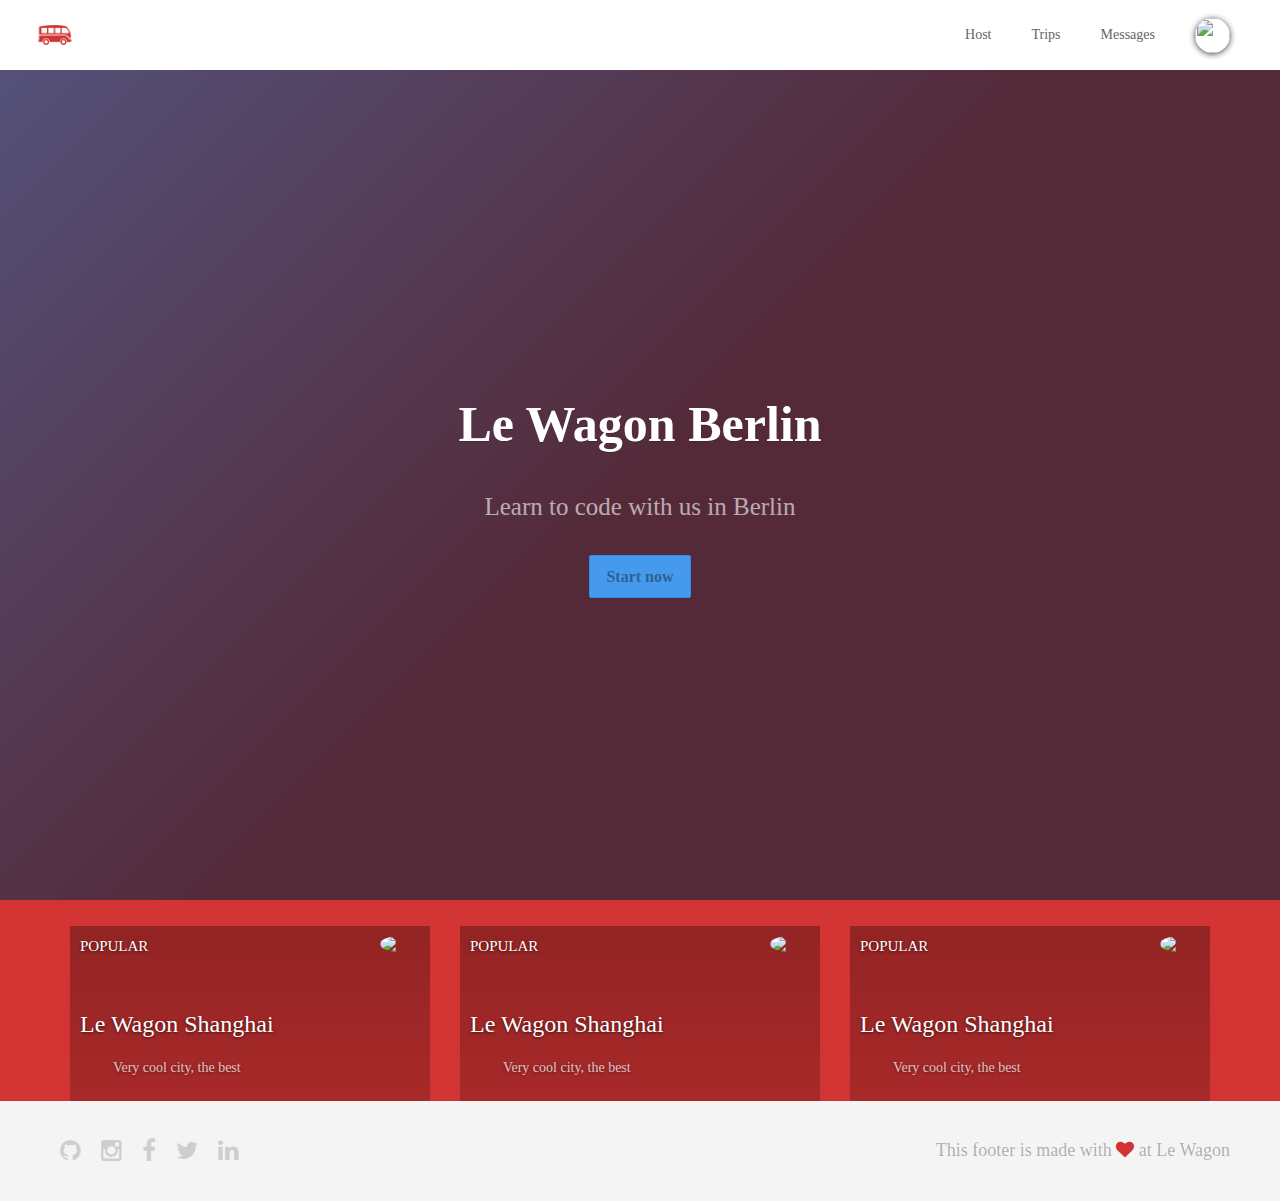
==== commit 7efcfeec: "Automated commit at 2017-10-02 06:46:54 UTC by middleman-deploy 2.0.0-alpha" ====
--- a/index.html
+++ b/index.html
@@ -7,7 +7,7 @@
           content="width=device-width, initial-scale=1, shrink-to-fit=no">
     <!-- Use the title from a page's frontmatter if it has one -->
     <title>Le Wagon - Middleman</title>
-    <link href="stylesheets/application-aa275c91.css" rel="stylesheet" />
+    <link href="stylesheets/application-7415fe26.css" rel="stylesheet" />
     <script src="javascripts/application-93de88c9.js"></script>
     <link href="images/favicon-f15af148.png" rel="icon" type="image/png" />
   </head>
--- a/stylesheets/application-7415fe26.css
+++ b/stylesheets/application-7415fe26.css
@@ -0,0 +1,8 @@
+@import url("https://fonts.googleapis.com/css?family=Open+Sans:400,300,700|Raleway:400,100,300,700,500");/*!
+ * Bootstrap v3.3.7 (http://getbootstrap.com)
+ * Copyright 2011-2016 Twitter, Inc.
+ * Licensed under MIT (https://github.com/twbs/bootstrap/blob/master/LICENSE)
+ *//*! normalize.css v3.0.3 | MIT License | github.com/necolas/normalize.css */html{font-family:sans-serif;-ms-text-size-adjust:100%;-webkit-text-size-adjust:100%}body{margin:0}article,aside,details,figcaption,figure,footer,header,hgroup,main,menu,nav,section,summary{display:block}audio,canvas,progress,video{display:inline-block;vertical-align:baseline}audio:not([controls]){display:none;height:0}[hidden],template{display:none}a{background-color:transparent}a:active,a:hover{outline:0}abbr[title]{border-bottom:1px dotted}b,strong{font-weight:bold}dfn{font-style:italic}h1{font-size:2em;margin:0.67em 0}mark{background:#ff0;color:#000}small{font-size:80%}sub,sup{font-size:75%;line-height:0;position:relative;vertical-align:baseline}sup{top:-0.5em}sub{bottom:-0.25em}img{border:0}svg:not(:root){overflow:hidden}figure{margin:1em 40px}hr{-webkit-box-sizing:content-box;box-sizing:content-box;height:0}pre{overflow:auto}code,kbd,pre,samp{font-family:monospace, monospace;font-size:1em}button,input,optgroup,select,textarea{color:inherit;font:inherit;margin:0}button{overflow:visible}button,select{text-transform:none}button,html input[type="button"],input[type="reset"],input[type="submit"]{-webkit-appearance:button;cursor:pointer}button[disabled],html input[disabled]{cursor:default}button::-moz-focus-inner,input::-moz-focus-inner{border:0;padding:0}input{line-height:normal}input[type="checkbox"],input[type="radio"]{-webkit-box-sizing:border-box;box-sizing:border-box;padding:0}input[type="number"]::-webkit-inner-spin-button,input[type="number"]::-webkit-outer-spin-button{height:auto}input[type="search"]{-webkit-appearance:textfield;-webkit-box-sizing:content-box;box-sizing:content-box}input[type="search"]::-webkit-search-cancel-button,input[type="search"]::-webkit-search-decoration{-webkit-appearance:none}fieldset{border:1px solid #c0c0c0;margin:0 2px;padding:0.35em 0.625em 0.75em}legend{border:0;padding:0}textarea{overflow:auto}optgroup{font-weight:bold}table{border-collapse:collapse;border-spacing:0}td,th{padding:0}/*! Source: https://github.com/h5bp/html5-boilerplate/blob/master/src/css/main.css */@media print{*,*:before,*:after{background:transparent !important;color:#000 !important;-webkit-box-shadow:none !important;box-shadow:none !important;text-shadow:none !important}a,a:visited{text-decoration:underline}a[href]:after{content:" (" attr(href) ")"}abbr[title]:after{content:" (" attr(title) ")"}a[href^="#"]:after,a[href^="javascript:"]:after{content:""}pre,blockquote{border:1px solid #999;page-break-inside:avoid}thead{display:table-header-group}tr,img{page-break-inside:avoid}img{max-width:100% !important}p,h2,h3{orphans:3;widows:3}h2,h3{page-break-after:avoid}.navbar{display:none}.btn>.caret,.dropup>.btn>.caret{border-top-color:#000 !important}.label{border:1px solid #000}.table{border-collapse:collapse !important}.table td,.table th{background-color:#fff !important}.table-bordered th,.table-bordered td{border:1px solid #ddd !important}}@font-face{font-family:'Glyphicons Halflings';src:url("../assets/bootstrap/glyphicons-halflings-regular-86b6f62b.eot");src:url("../assets/bootstrap/glyphicons-halflings-regular-86b6f62b.eot?#iefix") format("embedded-opentype"),url("../assets/bootstrap/glyphicons-halflings-regular-ca35b697.woff2") format("woff2"),url("../assets/bootstrap/glyphicons-halflings-regular-278e49a8.woff") format("woff"),url("../assets/bootstrap/glyphicons-halflings-regular-44bc1850.ttf") format("truetype"),url("../assets/bootstrap/glyphicons-halflings-regular-de51a849.svg#glyphicons_halflingsregular") format("svg")}.glyphicon{position:relative;top:1px;display:inline-block;font-family:'Glyphicons Halflings';font-style:normal;font-weight:normal;line-height:1;-webkit-font-smoothing:antialiased;-moz-osx-font-smoothing:grayscale}.glyphicon-asterisk:before{content:"\002a"}.glyphicon-plus:before{content:"\002b"}.glyphicon-euro:before,.glyphicon-eur:before{content:"\20ac"}.glyphicon-minus:before{content:"\2212"}.glyphicon-cloud:before{content:"\2601"}.glyphicon-envelope:before{content:"\2709"}.glyphicon-pencil:before{content:"\270f"}.glyphicon-glass:before{content:"\e001"}.glyphicon-music:before{content:"\e002"}.glyphicon-search:before{content:"\e003"}.glyphicon-heart:before{content:"\e005"}.glyphicon-star:before{content:"\e006"}.glyphicon-star-empty:before{content:"\e007"}.glyphicon-user:before{content:"\e008"}.glyphicon-film:before{content:"\e009"}.glyphicon-th-large:before{content:"\e010"}.glyphicon-th:before{content:"\e011"}.glyphicon-th-list:before{content:"\e012"}.glyphicon-ok:before{content:"\e013"}.glyphicon-remove:before{content:"\e014"}.glyphicon-zoom-in:before{content:"\e015"}.glyphicon-zoom-out:before{content:"\e016"}.glyphicon-off:before{content:"\e017"}.glyphicon-signal:before{content:"\e018"}.glyphicon-cog:before{content:"\e019"}.glyphicon-trash:before{content:"\e020"}.glyphicon-home:before{content:"\e021"}.glyphicon-file:before{content:"\e022"}.glyphicon-time:before{content:"\e023"}.glyphicon-road:before{content:"\e024"}.glyphicon-download-alt:before{content:"\e025"}.glyphicon-download:before{content:"\e026"}.glyphicon-upload:before{content:"\e027"}.glyphicon-inbox:before{content:"\e028"}.glyphicon-play-circle:before{content:"\e029"}.glyphicon-repeat:before{content:"\e030"}.glyphicon-refresh:before{content:"\e031"}.glyphicon-list-alt:before{content:"\e032"}.glyphicon-lock:before{content:"\e033"}.glyphicon-flag:before{content:"\e034"}.glyphicon-headphones:before{content:"\e035"}.glyphicon-volume-off:before{content:"\e036"}.glyphicon-volume-down:before{content:"\e037"}.glyphicon-volume-up:before{content:"\e038"}.glyphicon-qrcode:before{content:"\e039"}.glyphicon-barcode:before{content:"\e040"}.glyphicon-tag:before{content:"\e041"}.glyphicon-tags:before{content:"\e042"}.glyphicon-book:before{content:"\e043"}.glyphicon-bookmark:before{content:"\e044"}.glyphicon-print:before{content:"\e045"}.glyphicon-camera:before{content:"\e046"}.glyphicon-font:before{content:"\e047"}.glyphicon-bold:before{content:"\e048"}.glyphicon-italic:before{content:"\e049"}.glyphicon-text-height:before{content:"\e050"}.glyphicon-text-width:before{content:"\e051"}.glyphicon-align-left:before{content:"\e052"}.glyphicon-align-center:before{content:"\e053"}.glyphicon-align-right:before{content:"\e054"}.glyphicon-align-justify:before{content:"\e055"}.glyphicon-list:before{content:"\e056"}.glyphicon-indent-left:before{content:"\e057"}.glyphicon-indent-right:before{content:"\e058"}.glyphicon-facetime-video:before{content:"\e059"}.glyphicon-picture:before{content:"\e060"}.glyphicon-map-marker:before{content:"\e062"}.glyphicon-adjust:before{content:"\e063"}.glyphicon-tint:before{content:"\e064"}.glyphicon-edit:before{content:"\e065"}.glyphicon-share:before{content:"\e066"}.glyphicon-check:before{content:"\e067"}.glyphicon-move:before{content:"\e068"}.glyphicon-step-backward:before{content:"\e069"}.glyphicon-fast-backward:before{content:"\e070"}.glyphicon-backward:before{content:"\e071"}.glyphicon-play:before{content:"\e072"}.glyphicon-pause:before{content:"\e073"}.glyphicon-stop:before{content:"\e074"}.glyphicon-forward:before{content:"\e075"}.glyphicon-fast-forward:before{content:"\e076"}.glyphicon-step-forward:before{content:"\e077"}.glyphicon-eject:before{content:"\e078"}.glyphicon-chevron-left:before{content:"\e079"}.glyphicon-chevron-right:before{content:"\e080"}.glyphicon-plus-sign:before{content:"\e081"}.glyphicon-minus-sign:before{content:"\e082"}.glyphicon-remove-sign:before{content:"\e083"}.glyphicon-ok-sign:before{content:"\e084"}.glyphicon-question-sign:before{content:"\e085"}.glyphicon-info-sign:before{content:"\e086"}.glyphicon-screenshot:before{content:"\e087"}.glyphicon-remove-circle:before{content:"\e088"}.glyphicon-ok-circle:before{content:"\e089"}.glyphicon-ban-circle:before{content:"\e090"}.glyphicon-arrow-left:before{content:"\e091"}.glyphicon-arrow-right:before{content:"\e092"}.glyphicon-arrow-up:before{content:"\e093"}.glyphicon-arrow-down:before{content:"\e094"}.glyphicon-share-alt:before{content:"\e095"}.glyphicon-resize-full:before{content:"\e096"}.glyphicon-resize-small:before{content:"\e097"}.glyphicon-exclamation-sign:before{content:"\e101"}.glyphicon-gift:before{content:"\e102"}.glyphicon-leaf:before{content:"\e103"}.glyphicon-fire:before{content:"\e104"}.glyphicon-eye-open:before{content:"\e105"}.glyphicon-eye-close:before{content:"\e106"}.glyphicon-warning-sign:before{content:"\e107"}.glyphicon-plane:before{content:"\e108"}.glyphicon-calendar:before{content:"\e109"}.glyphicon-random:before{content:"\e110"}.glyphicon-comment:before{content:"\e111"}.glyphicon-magnet:before{content:"\e112"}.glyphicon-chevron-up:before{content:"\e113"}.glyphicon-chevron-down:before{content:"\e114"}.glyphicon-retweet:before{content:"\e115"}.glyphicon-shopping-cart:before{content:"\e116"}.glyphicon-folder-close:before{content:"\e117"}.glyphicon-folder-open:before{content:"\e118"}.glyphicon-resize-vertical:before{content:"\e119"}.glyphicon-resize-horizontal:before{content:"\e120"}.glyphicon-hdd:before{content:"\e121"}.glyphicon-bullhorn:before{content:"\e122"}.glyphicon-bell:before{content:"\e123"}.glyphicon-certificate:before{content:"\e124"}.glyphicon-thumbs-up:before{content:"\e125"}.glyphicon-thumbs-down:before{content:"\e126"}.glyphicon-hand-right:before{content:"\e127"}.glyphicon-hand-left:before{content:"\e128"}.glyphicon-hand-up:before{content:"\e129"}.glyphicon-hand-down:before{content:"\e130"}.glyphicon-circle-arrow-right:before{content:"\e131"}.glyphicon-circle-arrow-left:before{content:"\e132"}.glyphicon-circle-arrow-up:before{content:"\e133"}.glyphicon-circle-arrow-down:before{content:"\e134"}.glyphicon-globe:before{content:"\e135"}.glyphicon-wrench:before{content:"\e136"}.glyphicon-tasks:before{content:"\e137"}.glyphicon-filter:before{content:"\e138"}.glyphicon-briefcase:before{content:"\e139"}.glyphicon-fullscreen:before{content:"\e140"}.glyphicon-dashboard:before{content:"\e141"}.glyphicon-paperclip:before{content:"\e142"}.glyphicon-heart-empty:before{content:"\e143"}.glyphicon-link:before{content:"\e144"}.glyphicon-phone:before{content:"\e145"}.glyphicon-pushpin:before{content:"\e146"}.glyphicon-usd:before{content:"\e148"}.glyphicon-gbp:before{content:"\e149"}.glyphicon-sort:before{content:"\e150"}.glyphicon-sort-by-alphabet:before{content:"\e151"}.glyphicon-sort-by-alphabet-alt:before{content:"\e152"}.glyphicon-sort-by-order:before{content:"\e153"}.glyphicon-sort-by-order-alt:before{content:"\e154"}.glyphicon-sort-by-attributes:before{content:"\e155"}.glyphicon-sort-by-attributes-alt:before{content:"\e156"}.glyphicon-unchecked:before{content:"\e157"}.glyphicon-expand:before{content:"\e158"}.glyphicon-collapse-down:before{content:"\e159"}.glyphicon-collapse-up:before{content:"\e160"}.glyphicon-log-in:before{content:"\e161"}.glyphicon-flash:before{content:"\e162"}.glyphicon-log-out:before{content:"\e163"}.glyphicon-new-window:before{content:"\e164"}.glyphicon-record:before{content:"\e165"}.glyphicon-save:before{content:"\e166"}.glyphicon-open:before{content:"\e167"}.glyphicon-saved:before{content:"\e168"}.glyphicon-import:before{content:"\e169"}.glyphicon-export:before{content:"\e170"}.glyphicon-send:before{content:"\e171"}.glyphicon-floppy-disk:before{content:"\e172"}.glyphicon-floppy-saved:before{content:"\e173"}.glyphicon-floppy-remove:before{content:"\e174"}.glyphicon-floppy-save:before{content:"\e175"}.glyphicon-floppy-open:before{content:"\e176"}.glyphicon-credit-card:before{content:"\e177"}.glyphicon-transfer:before{content:"\e178"}.glyphicon-cutlery:before{content:"\e179"}.glyphicon-header:before{content:"\e180"}.glyphicon-compressed:before{content:"\e181"}.glyphicon-earphone:before{content:"\e182"}.glyphicon-phone-alt:before{content:"\e183"}.glyphicon-tower:before{content:"\e184"}.glyphicon-stats:before{content:"\e185"}.glyphicon-sd-video:before{content:"\e186"}.glyphicon-hd-video:before{content:"\e187"}.glyphicon-subtitles:before{content:"\e188"}.glyphicon-sound-stereo:before{content:"\e189"}.glyphicon-sound-dolby:before{content:"\e190"}.glyphicon-sound-5-1:before{content:"\e191"}.glyphicon-sound-6-1:before{content:"\e192"}.glyphicon-sound-7-1:before{content:"\e193"}.glyphicon-copyright-mark:before{content:"\e194"}.glyphicon-registration-mark:before{content:"\e195"}.glyphicon-cloud-download:before{content:"\e197"}.glyphicon-cloud-upload:before{content:"\e198"}.glyphicon-tree-conifer:before{content:"\e199"}.glyphicon-tree-deciduous:before{content:"\e200"}.glyphicon-cd:before{content:"\e201"}.glyphicon-save-file:before{content:"\e202"}.glyphicon-open-file:before{content:"\e203"}.glyphicon-level-up:before{content:"\e204"}.glyphicon-copy:before{content:"\e205"}.glyphicon-paste:before{content:"\e206"}.glyphicon-alert:before{content:"\e209"}.glyphicon-equalizer:before{content:"\e210"}.glyphicon-king:before{content:"\e211"}.glyphicon-queen:before{content:"\e212"}.glyphicon-pawn:before{content:"\e213"}.glyphicon-bishop:before{content:"\e214"}.glyphicon-knight:before{content:"\e215"}.glyphicon-baby-formula:before{content:"\e216"}.glyphicon-tent:before{content:"\26fa"}.glyphicon-blackboard:before{content:"\e218"}.glyphicon-bed:before{content:"\e219"}.glyphicon-apple:before{content:"\f8ff"}.glyphicon-erase:before{content:"\e221"}.glyphicon-hourglass:before{content:"\231b"}.glyphicon-lamp:before{content:"\e223"}.glyphicon-duplicate:before{content:"\e224"}.glyphicon-piggy-bank:before{content:"\e225"}.glyphicon-scissors:before{content:"\e226"}.glyphicon-bitcoin:before{content:"\e227"}.glyphicon-btc:before{content:"\e227"}.glyphicon-xbt:before{content:"\e227"}.glyphicon-yen:before{content:"\00a5"}.glyphicon-jpy:before{content:"\00a5"}.glyphicon-ruble:before{content:"\20bd"}.glyphicon-rub:before{content:"\20bd"}.glyphicon-scale:before{content:"\e230"}.glyphicon-ice-lolly:before{content:"\e231"}.glyphicon-ice-lolly-tasted:before{content:"\e232"}.glyphicon-education:before{content:"\e233"}.glyphicon-option-horizontal:before{content:"\e234"}.glyphicon-option-vertical:before{content:"\e235"}.glyphicon-menu-hamburger:before{content:"\e236"}.glyphicon-modal-window:before{content:"\e237"}.glyphicon-oil:before{content:"\e238"}.glyphicon-grain:before{content:"\e239"}.glyphicon-sunglasses:before{content:"\e240"}.glyphicon-text-size:before{content:"\e241"}.glyphicon-text-color:before{content:"\e242"}.glyphicon-text-background:before{content:"\e243"}.glyphicon-object-align-top:before{content:"\e244"}.glyphicon-object-align-bottom:before{content:"\e245"}.glyphicon-object-align-horizontal:before{content:"\e246"}.glyphicon-object-align-left:before{content:"\e247"}.glyphicon-object-align-vertical:before{content:"\e248"}.glyphicon-object-align-right:before{content:"\e249"}.glyphicon-triangle-right:before{content:"\e250"}.glyphicon-triangle-left:before{content:"\e251"}.glyphicon-triangle-bottom:before{content:"\e252"}.glyphicon-triangle-top:before{content:"\e253"}.glyphicon-console:before{content:"\e254"}.glyphicon-superscript:before{content:"\e255"}.glyphicon-subscript:before{content:"\e256"}.glyphicon-menu-left:before{content:"\e257"}.glyphicon-menu-right:before{content:"\e258"}.glyphicon-menu-down:before{content:"\e259"}.glyphicon-menu-up:before{content:"\e260"}*{-webkit-box-sizing:border-box;box-sizing:border-box}*:before,*:after{-webkit-box-sizing:border-box;box-sizing:border-box}html{font-size:10px;-webkit-tap-highlight-color:transparent}body{font-family:"Comic Sans MS", "Comic Sans", "sans-serif";font-size:18px;line-height:1.42857143;color:#444444;background-color:#F6F6F6}input,button,select,textarea{font-family:inherit;font-size:inherit;line-height:inherit}a{color:#469AEe;text-decoration:none}a:hover,a:focus{color:#1374d4;text-decoration:underline}a:focus{outline:5px auto -webkit-focus-ring-color;outline-offset:-2px}figure{margin:0}img{vertical-align:middle}.img-responsive{display:block;max-width:100%;height:auto}.img-rounded{border-radius:2px}.img-thumbnail{padding:4px;line-height:1.42857143;background-color:#F6F6F6;border:1px solid #ddd;border-radius:2px;-webkit-transition:all 0.2s ease-in-out;transition:all 0.2s ease-in-out;display:inline-block;max-width:100%;height:auto}.img-circle{border-radius:50%}hr{margin-top:25px;margin-bottom:25px;border:0;border-top:1px solid white}.sr-only{position:absolute;width:1px;height:1px;margin:-1px;padding:0;overflow:hidden;clip:rect(0, 0, 0, 0);border:0}.sr-only-focusable:active,.sr-only-focusable:focus{position:static;width:auto;height:auto;margin:0;overflow:visible;clip:auto}[role="button"]{cursor:pointer}h1,h2,h3,h4,h5,h6,.h1,.h2,.h3,.h4,.h5,.h6{font-family:"Times", "Helvetica", "sans-serif";font-weight:500;line-height:1.1;color:inherit}h1 small,h1 .small,h2 small,h2 .small,h3 small,h3 .small,h4 small,h4 .small,h5 small,h5 .small,h6 small,h6 .small,.h1 small,.h1 .small,.h2 small,.h2 .small,.h3 small,.h3 .small,.h4 small,.h4 .small,.h5 small,.h5 .small,.h6 small,.h6 .small{font-weight:normal;line-height:1;color:#888888}h1,.h1,h2,.h2,h3,.h3{margin-top:25px;margin-bottom:12.5px}h1 small,h1 .small,.h1 small,.h1 .small,h2 small,h2 .small,.h2 small,.h2 .small,h3 small,h3 .small,.h3 small,.h3 .small{font-size:65%}h4,.h4,h5,.h5,h6,.h6{margin-top:12.5px;margin-bottom:12.5px}h4 small,h4 .small,.h4 small,.h4 .small,h5 small,h5 .small,.h5 small,.h5 .small,h6 small,h6 .small,.h6 small,.h6 .small{font-size:75%}h1,.h1{font-size:46px}h2,.h2{font-size:38px}h3,.h3{font-size:31px}h4,.h4{font-size:23px}h5,.h5{font-size:18px}h6,.h6{font-size:16px}p{margin:0 0 12.5px}.lead{margin-bottom:25px;font-size:20px;font-weight:300;line-height:1.4}@media (min-width: 768px){.lead{font-size:27px}}small,.small{font-size:88%}mark,.mark{background-color:#fcf8e3;padding:.2em}.text-left{text-align:left}.text-right{text-align:right}.text-center{text-align:center}.text-justify{text-align:justify}.text-nowrap{white-space:nowrap}.text-lowercase{text-transform:lowercase}.text-uppercase,.initialism{text-transform:uppercase}.text-capitalize{text-transform:capitalize}.text-muted{color:#888888}.text-primary{color:#469AEe}a.text-primary:hover,a.text-primary:focus{color:#1781ea}.text-success{color:#3c763d}a.text-success:hover,a.text-success:focus{color:#2b542c}.text-info{color:#31708f}a.text-info:hover,a.text-info:focus{color:#245269}.text-warning{color:#8a6d3b}a.text-warning:hover,a.text-warning:focus{color:#66512c}.text-danger{color:#a94442}a.text-danger:hover,a.text-danger:focus{color:#843534}.bg-primary{color:#fff}.bg-primary{background-color:#469AEe}a.bg-primary:hover,a.bg-primary:focus{background-color:#1781ea}.bg-success{background-color:#dff0d8}a.bg-success:hover,a.bg-success:focus{background-color:#c1e2b3}.bg-info{background-color:#d9edf7}a.bg-info:hover,a.bg-info:focus{background-color:#afd9ee}.bg-warning{background-color:#fcf8e3}a.bg-warning:hover,a.bg-warning:focus{background-color:#f7ecb5}.bg-danger{background-color:#f2dede}a.bg-danger:hover,a.bg-danger:focus{background-color:#e4b9b9}.page-header{padding-bottom:11.5px;margin:50px 0 25px;border-bottom:1px solid white}ul,ol{margin-top:0;margin-bottom:12.5px}ul ul,ul ol,ol ul,ol ol{margin-bottom:0}.list-unstyled{padding-left:0;list-style:none}.list-inline{padding-left:0;list-style:none;margin-left:-5px}.list-inline>li{display:inline-block;padding-left:5px;padding-right:5px}dl{margin-top:0;margin-bottom:25px}dt,dd{line-height:1.42857143}dt{font-weight:bold}dd{margin-left:0}.dl-horizontal dd:before,.dl-horizontal dd:after{content:" ";display:table}.dl-horizontal dd:after{clear:both}@media (min-width: 768px){.dl-horizontal dt{float:left;width:160px;clear:left;text-align:right;overflow:hidden;text-overflow:ellipsis;white-space:nowrap}.dl-horizontal dd{margin-left:180px}}abbr[title],abbr[data-original-title]{cursor:help;border-bottom:1px dotted #888888}.initialism{font-size:90%}blockquote{padding:12.5px 25px;margin:0 0 25px;font-size:22.5px;border-left:5px solid white}blockquote p:last-child,blockquote ul:last-child,blockquote ol:last-child{margin-bottom:0}blockquote footer,blockquote small,blockquote .small{display:block;font-size:80%;line-height:1.42857143;color:#888888}blockquote footer:before,blockquote small:before,blockquote .small:before{content:'\2014 \00A0'}.blockquote-reverse,blockquote.pull-right{padding-right:15px;padding-left:0;border-right:5px solid white;border-left:0;text-align:right}.blockquote-reverse footer:before,.blockquote-reverse small:before,.blockquote-reverse .small:before,blockquote.pull-right footer:before,blockquote.pull-right small:before,blockquote.pull-right .small:before{content:''}.blockquote-reverse footer:after,.blockquote-reverse small:after,.blockquote-reverse .small:after,blockquote.pull-right footer:after,blockquote.pull-right small:after,blockquote.pull-right .small:after{content:'\00A0 \2014'}address{margin-bottom:25px;font-style:normal;line-height:1.42857143}code,kbd,pre,samp{font-family:Menlo, Monaco, Consolas, "Courier New", monospace}code{padding:2px 4px;font-size:90%;color:#c7254e;background-color:#f9f2f4;border-radius:2px}kbd{padding:2px 4px;font-size:90%;color:#fff;background-color:#333;border-radius:2px;-webkit-box-shadow:inset 0 -1px 0 rgba(0,0,0,0.25);box-shadow:inset 0 -1px 0 rgba(0,0,0,0.25)}kbd kbd{padding:0;font-size:100%;font-weight:bold;-webkit-box-shadow:none;box-shadow:none}pre{display:block;padding:12px;margin:0 0 12.5px;font-size:17px;line-height:1.42857143;word-break:break-all;word-wrap:break-word;color:#444444;background-color:#f5f5f5;border:1px solid #ccc;border-radius:2px}pre code{padding:0;font-size:inherit;color:inherit;white-space:pre-wrap;background-color:transparent;border-radius:0}.pre-scrollable{max-height:340px;overflow-y:scroll}.container{margin-right:auto;margin-left:auto;padding-left:15px;padding-right:15px}.container:before,.container:after{content:" ";display:table}.container:after{clear:both}@media (min-width: 768px){.container{width:750px}}@media (min-width: 992px){.container{width:970px}}@media (min-width: 1200px){.container{width:1170px}}.container-fluid{margin-right:auto;margin-left:auto;padding-left:15px;padding-right:15px}.container-fluid:before,.container-fluid:after{content:" ";display:table}.container-fluid:after{clear:both}.row{margin-left:-15px;margin-right:-15px}.row:before,.row:after{content:" ";display:table}.row:after{clear:both}.col-xs-1,.col-sm-1,.col-md-1,.col-lg-1,.col-xs-2,.col-sm-2,.col-md-2,.col-lg-2,.col-xs-3,.col-sm-3,.col-md-3,.col-lg-3,.col-xs-4,.col-sm-4,.col-md-4,.col-lg-4,.col-xs-5,.col-sm-5,.col-md-5,.col-lg-5,.col-xs-6,.col-sm-6,.col-md-6,.col-lg-6,.col-xs-7,.col-sm-7,.col-md-7,.col-lg-7,.col-xs-8,.col-sm-8,.col-md-8,.col-lg-8,.col-xs-9,.col-sm-9,.col-md-9,.col-lg-9,.col-xs-10,.col-sm-10,.col-md-10,.col-lg-10,.col-xs-11,.col-sm-11,.col-md-11,.col-lg-11,.col-xs-12,.col-sm-12,.col-md-12,.col-lg-12{position:relative;min-height:1px;padding-left:15px;padding-right:15px}.col-xs-1,.col-xs-2,.col-xs-3,.col-xs-4,.col-xs-5,.col-xs-6,.col-xs-7,.col-xs-8,.col-xs-9,.col-xs-10,.col-xs-11,.col-xs-12{float:left}.col-xs-1{width:8.33333333%}.col-xs-2{width:16.66666667%}.col-xs-3{width:25%}.col-xs-4{width:33.33333333%}.col-xs-5{width:41.66666667%}.col-xs-6{width:50%}.col-xs-7{width:58.33333333%}.col-xs-8{width:66.66666667%}.col-xs-9{width:75%}.col-xs-10{width:83.33333333%}.col-xs-11{width:91.66666667%}.col-xs-12{width:100%}.col-xs-pull-0{right:auto}.col-xs-pull-1{right:8.33333333%}.col-xs-pull-2{right:16.66666667%}.col-xs-pull-3{right:25%}.col-xs-pull-4{right:33.33333333%}.col-xs-pull-5{right:41.66666667%}.col-xs-pull-6{right:50%}.col-xs-pull-7{right:58.33333333%}.col-xs-pull-8{right:66.66666667%}.col-xs-pull-9{right:75%}.col-xs-pull-10{right:83.33333333%}.col-xs-pull-11{right:91.66666667%}.col-xs-pull-12{right:100%}.col-xs-push-0{left:auto}.col-xs-push-1{left:8.33333333%}.col-xs-push-2{left:16.66666667%}.col-xs-push-3{left:25%}.col-xs-push-4{left:33.33333333%}.col-xs-push-5{left:41.66666667%}.col-xs-push-6{left:50%}.col-xs-push-7{left:58.33333333%}.col-xs-push-8{left:66.66666667%}.col-xs-push-9{left:75%}.col-xs-push-10{left:83.33333333%}.col-xs-push-11{left:91.66666667%}.col-xs-push-12{left:100%}.col-xs-offset-0{margin-left:0%}.col-xs-offset-1{margin-left:8.33333333%}.col-xs-offset-2{margin-left:16.66666667%}.col-xs-offset-3{margin-left:25%}.col-xs-offset-4{margin-left:33.33333333%}.col-xs-offset-5{margin-left:41.66666667%}.col-xs-offset-6{margin-left:50%}.col-xs-offset-7{margin-left:58.33333333%}.col-xs-offset-8{margin-left:66.66666667%}.col-xs-offset-9{margin-left:75%}.col-xs-offset-10{margin-left:83.33333333%}.col-xs-offset-11{margin-left:91.66666667%}.col-xs-offset-12{margin-left:100%}@media (min-width: 768px){.col-sm-1,.col-sm-2,.col-sm-3,.col-sm-4,.col-sm-5,.col-sm-6,.col-sm-7,.col-sm-8,.col-sm-9,.col-sm-10,.col-sm-11,.col-sm-12{float:left}.col-sm-1{width:8.33333333%}.col-sm-2{width:16.66666667%}.col-sm-3{width:25%}.col-sm-4{width:33.33333333%}.col-sm-5{width:41.66666667%}.col-sm-6{width:50%}.col-sm-7{width:58.33333333%}.col-sm-8{width:66.66666667%}.col-sm-9{width:75%}.col-sm-10{width:83.33333333%}.col-sm-11{width:91.66666667%}.col-sm-12{width:100%}.col-sm-pull-0{right:auto}.col-sm-pull-1{right:8.33333333%}.col-sm-pull-2{right:16.66666667%}.col-sm-pull-3{right:25%}.col-sm-pull-4{right:33.33333333%}.col-sm-pull-5{right:41.66666667%}.col-sm-pull-6{right:50%}.col-sm-pull-7{right:58.33333333%}.col-sm-pull-8{right:66.66666667%}.col-sm-pull-9{right:75%}.col-sm-pull-10{right:83.33333333%}.col-sm-pull-11{right:91.66666667%}.col-sm-pull-12{right:100%}.col-sm-push-0{left:auto}.col-sm-push-1{left:8.33333333%}.col-sm-push-2{left:16.66666667%}.col-sm-push-3{left:25%}.col-sm-push-4{left:33.33333333%}.col-sm-push-5{left:41.66666667%}.col-sm-push-6{left:50%}.col-sm-push-7{left:58.33333333%}.col-sm-push-8{left:66.66666667%}.col-sm-push-9{left:75%}.col-sm-push-10{left:83.33333333%}.col-sm-push-11{left:91.66666667%}.col-sm-push-12{left:100%}.col-sm-offset-0{margin-left:0%}.col-sm-offset-1{margin-left:8.33333333%}.col-sm-offset-2{margin-left:16.66666667%}.col-sm-offset-3{margin-left:25%}.col-sm-offset-4{margin-left:33.33333333%}.col-sm-offset-5{margin-left:41.66666667%}.col-sm-offset-6{margin-left:50%}.col-sm-offset-7{margin-left:58.33333333%}.col-sm-offset-8{margin-left:66.66666667%}.col-sm-offset-9{margin-left:75%}.col-sm-offset-10{margin-left:83.33333333%}.col-sm-offset-11{margin-left:91.66666667%}.col-sm-offset-12{margin-left:100%}}@media (min-width: 992px){.col-md-1,.col-md-2,.col-md-3,.col-md-4,.col-md-5,.col-md-6,.col-md-7,.col-md-8,.col-md-9,.col-md-10,.col-md-11,.col-md-12{float:left}.col-md-1{width:8.33333333%}.col-md-2{width:16.66666667%}.col-md-3{width:25%}.col-md-4{width:33.33333333%}.col-md-5{width:41.66666667%}.col-md-6{width:50%}.col-md-7{width:58.33333333%}.col-md-8{width:66.66666667%}.col-md-9{width:75%}.col-md-10{width:83.33333333%}.col-md-11{width:91.66666667%}.col-md-12{width:100%}.col-md-pull-0{right:auto}.col-md-pull-1{right:8.33333333%}.col-md-pull-2{right:16.66666667%}.col-md-pull-3{right:25%}.col-md-pull-4{right:33.33333333%}.col-md-pull-5{right:41.66666667%}.col-md-pull-6{right:50%}.col-md-pull-7{right:58.33333333%}.col-md-pull-8{right:66.66666667%}.col-md-pull-9{right:75%}.col-md-pull-10{right:83.33333333%}.col-md-pull-11{right:91.66666667%}.col-md-pull-12{right:100%}.col-md-push-0{left:auto}.col-md-push-1{left:8.33333333%}.col-md-push-2{left:16.66666667%}.col-md-push-3{left:25%}.col-md-push-4{left:33.33333333%}.col-md-push-5{left:41.66666667%}.col-md-push-6{left:50%}.col-md-push-7{left:58.33333333%}.col-md-push-8{left:66.66666667%}.col-md-push-9{left:75%}.col-md-push-10{left:83.33333333%}.col-md-push-11{left:91.66666667%}.col-md-push-12{left:100%}.col-md-offset-0{margin-left:0%}.col-md-offset-1{margin-left:8.33333333%}.col-md-offset-2{margin-left:16.66666667%}.col-md-offset-3{margin-left:25%}.col-md-offset-4{margin-left:33.33333333%}.col-md-offset-5{margin-left:41.66666667%}.col-md-offset-6{margin-left:50%}.col-md-offset-7{margin-left:58.33333333%}.col-md-offset-8{margin-left:66.66666667%}.col-md-offset-9{margin-left:75%}.col-md-offset-10{margin-left:83.33333333%}.col-md-offset-11{margin-left:91.66666667%}.col-md-offset-12{margin-left:100%}}@media (min-width: 1200px){.col-lg-1,.col-lg-2,.col-lg-3,.col-lg-4,.col-lg-5,.col-lg-6,.col-lg-7,.col-lg-8,.col-lg-9,.col-lg-10,.col-lg-11,.col-lg-12{float:left}.col-lg-1{width:8.33333333%}.col-lg-2{width:16.66666667%}.col-lg-3{width:25%}.col-lg-4{width:33.33333333%}.col-lg-5{width:41.66666667%}.col-lg-6{width:50%}.col-lg-7{width:58.33333333%}.col-lg-8{width:66.66666667%}.col-lg-9{width:75%}.col-lg-10{width:83.33333333%}.col-lg-11{width:91.66666667%}.col-lg-12{width:100%}.col-lg-pull-0{right:auto}.col-lg-pull-1{right:8.33333333%}.col-lg-pull-2{right:16.66666667%}.col-lg-pull-3{right:25%}.col-lg-pull-4{right:33.33333333%}.col-lg-pull-5{right:41.66666667%}.col-lg-pull-6{right:50%}.col-lg-pull-7{right:58.33333333%}.col-lg-pull-8{right:66.66666667%}.col-lg-pull-9{right:75%}.col-lg-pull-10{right:83.33333333%}.col-lg-pull-11{right:91.66666667%}.col-lg-pull-12{right:100%}.col-lg-push-0{left:auto}.col-lg-push-1{left:8.33333333%}.col-lg-push-2{left:16.66666667%}.col-lg-push-3{left:25%}.col-lg-push-4{left:33.33333333%}.col-lg-push-5{left:41.66666667%}.col-lg-push-6{left:50%}.col-lg-push-7{left:58.33333333%}.col-lg-push-8{left:66.66666667%}.col-lg-push-9{left:75%}.col-lg-push-10{left:83.33333333%}.col-lg-push-11{left:91.66666667%}.col-lg-push-12{left:100%}.col-lg-offset-0{margin-left:0%}.col-lg-offset-1{margin-left:8.33333333%}.col-lg-offset-2{margin-left:16.66666667%}.col-lg-offset-3{margin-left:25%}.col-lg-offset-4{margin-left:33.33333333%}.col-lg-offset-5{margin-left:41.66666667%}.col-lg-offset-6{margin-left:50%}.col-lg-offset-7{margin-left:58.33333333%}.col-lg-offset-8{margin-left:66.66666667%}.col-lg-offset-9{margin-left:75%}.col-lg-offset-10{margin-left:83.33333333%}.col-lg-offset-11{margin-left:91.66666667%}.col-lg-offset-12{margin-left:100%}}table{background-color:transparent}caption{padding-top:8px;padding-bottom:8px;color:#888888;text-align:left}th{text-align:left}.table{width:100%;max-width:100%;margin-bottom:25px}.table>thead>tr>th,.table>thead>tr>td,.table>tbody>tr>th,.table>tbody>tr>td,.table>tfoot>tr>th,.table>tfoot>tr>td{padding:8px;line-height:1.42857143;vertical-align:top;border-top:1px solid #ddd}.table>thead>tr>th{vertical-align:bottom;border-bottom:2px solid #ddd}.table>caption+thead>tr:first-child>th,.table>caption+thead>tr:first-child>td,.table>colgroup+thead>tr:first-child>th,.table>colgroup+thead>tr:first-child>td,.table>thead:first-child>tr:first-child>th,.table>thead:first-child>tr:first-child>td{border-top:0}.table>tbody+tbody{border-top:2px solid #ddd}.table .table{background-color:#F6F6F6}.table-condensed>thead>tr>th,.table-condensed>thead>tr>td,.table-condensed>tbody>tr>th,.table-condensed>tbody>tr>td,.table-condensed>tfoot>tr>th,.table-condensed>tfoot>tr>td{padding:5px}.table-bordered{border:1px solid #ddd}.table-bordered>thead>tr>th,.table-bordered>thead>tr>td,.table-bordered>tbody>tr>th,.table-bordered>tbody>tr>td,.table-bordered>tfoot>tr>th,.table-bordered>tfoot>tr>td{border:1px solid #ddd}.table-bordered>thead>tr>th,.table-bordered>thead>tr>td{border-bottom-width:2px}.table-striped>tbody>tr:nth-of-type(odd){background-color:#f9f9f9}.table-hover>tbody>tr:hover{background-color:#f5f5f5}table col[class*="col-"]{position:static;float:none;display:table-column}table td[class*="col-"],table th[class*="col-"]{position:static;float:none;display:table-cell}.table>thead>tr>td.active,.table>thead>tr>th.active,.table>thead>tr.active>td,.table>thead>tr.active>th,.table>tbody>tr>td.active,.table>tbody>tr>th.active,.table>tbody>tr.active>td,.table>tbody>tr.active>th,.table>tfoot>tr>td.active,.table>tfoot>tr>th.active,.table>tfoot>tr.active>td,.table>tfoot>tr.active>th{background-color:#f5f5f5}.table-hover>tbody>tr>td.active:hover,.table-hover>tbody>tr>th.active:hover,.table-hover>tbody>tr.active:hover>td,.table-hover>tbody>tr:hover>.active,.table-hover>tbody>tr.active:hover>th{background-color:#e8e8e8}.table>thead>tr>td.success,.table>thead>tr>th.success,.table>thead>tr.success>td,.table>thead>tr.success>th,.table>tbody>tr>td.success,.table>tbody>tr>th.success,.table>tbody>tr.success>td,.table>tbody>tr.success>th,.table>tfoot>tr>td.success,.table>tfoot>tr>th.success,.table>tfoot>tr.success>td,.table>tfoot>tr.success>th{background-color:#dff0d8}.table-hover>tbody>tr>td.success:hover,.table-hover>tbody>tr>th.success:hover,.table-hover>tbody>tr.success:hover>td,.table-hover>tbody>tr:hover>.success,.table-hover>tbody>tr.success:hover>th{background-color:#d0e9c6}.table>thead>tr>td.info,.table>thead>tr>th.info,.table>thead>tr.info>td,.table>thead>tr.info>th,.table>tbody>tr>td.info,.table>tbody>tr>th.info,.table>tbody>tr.info>td,.table>tbody>tr.info>th,.table>tfoot>tr>td.info,.table>tfoot>tr>th.info,.table>tfoot>tr.info>td,.table>tfoot>tr.info>th{background-color:#d9edf7}.table-hover>tbody>tr>td.info:hover,.table-hover>tbody>tr>th.info:hover,.table-hover>tbody>tr.info:hover>td,.table-hover>tbody>tr:hover>.info,.table-hover>tbody>tr.info:hover>th{background-color:#c4e3f3}.table>thead>tr>td.warning,.table>thead>tr>th.warning,.table>thead>tr.warning>td,.table>thead>tr.warning>th,.table>tbody>tr>td.warning,.table>tbody>tr>th.warning,.table>tbody>tr.warning>td,.table>tbody>tr.warning>th,.table>tfoot>tr>td.warning,.table>tfoot>tr>th.warning,.table>tfoot>tr.warning>td,.table>tfoot>tr.warning>th{background-color:#fcf8e3}.table-hover>tbody>tr>td.warning:hover,.table-hover>tbody>tr>th.warning:hover,.table-hover>tbody>tr.warning:hover>td,.table-hover>tbody>tr:hover>.warning,.table-hover>tbody>tr.warning:hover>th{background-color:#faf2cc}.table>thead>tr>td.danger,.table>thead>tr>th.danger,.table>thead>tr.danger>td,.table>thead>tr.danger>th,.table>tbody>tr>td.danger,.table>tbody>tr>th.danger,.table>tbody>tr.danger>td,.table>tbody>tr.danger>th,.table>tfoot>tr>td.danger,.table>tfoot>tr>th.danger,.table>tfoot>tr.danger>td,.table>tfoot>tr.danger>th{background-color:#f2dede}.table-hover>tbody>tr>td.danger:hover,.table-hover>tbody>tr>th.danger:hover,.table-hover>tbody>tr.danger:hover>td,.table-hover>tbody>tr:hover>.danger,.table-hover>tbody>tr.danger:hover>th{background-color:#ebcccc}.table-responsive{overflow-x:auto;min-height:0.01%}@media screen and (max-width: 767px){.table-responsive{width:100%;margin-bottom:18.75px;overflow-y:hidden;-ms-overflow-style:-ms-autohiding-scrollbar;border:1px solid #ddd}.table-responsive>.table{margin-bottom:0}.table-responsive>.table>thead>tr>th,.table-responsive>.table>thead>tr>td,.table-responsive>.table>tbody>tr>th,.table-responsive>.table>tbody>tr>td,.table-responsive>.table>tfoot>tr>th,.table-responsive>.table>tfoot>tr>td{white-space:nowrap}.table-responsive>.table-bordered{border:0}.table-responsive>.table-bordered>thead>tr>th:first-child,.table-responsive>.table-bordered>thead>tr>td:first-child,.table-responsive>.table-bordered>tbody>tr>th:first-child,.table-responsive>.table-bordered>tbody>tr>td:first-child,.table-responsive>.table-bordered>tfoot>tr>th:first-child,.table-responsive>.table-bordered>tfoot>tr>td:first-child{border-left:0}.table-responsive>.table-bordered>thead>tr>th:last-child,.table-responsive>.table-bordered>thead>tr>td:last-child,.table-responsive>.table-bordered>tbody>tr>th:last-child,.table-responsive>.table-bordered>tbody>tr>td:last-child,.table-responsive>.table-bordered>tfoot>tr>th:last-child,.table-responsive>.table-bordered>tfoot>tr>td:last-child{border-right:0}.table-responsive>.table-bordered>tbody>tr:last-child>th,.table-responsive>.table-bordered>tbody>tr:last-child>td,.table-responsive>.table-bordered>tfoot>tr:last-child>th,.table-responsive>.table-bordered>tfoot>tr:last-child>td{border-bottom:0}}fieldset{padding:0;margin:0;border:0;min-width:0}legend{display:block;width:100%;padding:0;margin-bottom:25px;font-size:27px;line-height:inherit;color:#444444;border:0;border-bottom:1px solid #e5e5e5}label{display:inline-block;max-width:100%;margin-bottom:5px;font-weight:bold}input[type="search"]{-webkit-box-sizing:border-box;box-sizing:border-box}input[type="radio"],input[type="checkbox"]{margin:4px 0 0;margin-top:1px \9;line-height:normal}input[type="file"]{display:block}input[type="range"]{display:block;width:100%}select[multiple],select[size]{height:auto}input[type="file"]:focus,input[type="radio"]:focus,input[type="checkbox"]:focus{outline:5px auto -webkit-focus-ring-color;outline-offset:-2px}output{display:block;padding-top:7px;font-size:18px;line-height:1.42857143;color:#111111}.form-control{display:block;width:100%;height:39px;padding:6px 12px;font-size:18px;line-height:1.42857143;color:#111111;background-color:#fff;background-image:none;border:1px solid #ccc;border-radius:2px;-webkit-box-shadow:inset 0 1px 1px rgba(0,0,0,0.075);box-shadow:inset 0 1px 1px rgba(0,0,0,0.075);-webkit-transition:border-color ease-in-out 0.15s, box-shadow ease-in-out 0.15s;-webkit-transition:border-color ease-in-out 0.15s, -webkit-box-shadow ease-in-out 0.15s;transition:border-color ease-in-out 0.15s, -webkit-box-shadow ease-in-out 0.15s;transition:border-color ease-in-out 0.15s, box-shadow ease-in-out 0.15s;transition:border-color ease-in-out 0.15s, box-shadow ease-in-out 0.15s, -webkit-box-shadow ease-in-out 0.15s}.form-control:focus{border-color:#66afe9;outline:0;-webkit-box-shadow:inset 0 1px 1px rgba(0,0,0,0.075),0 0 8px rgba(102,175,233,0.6);box-shadow:inset 0 1px 1px rgba(0,0,0,0.075),0 0 8px rgba(102,175,233,0.6)}.form-control::-moz-placeholder{color:#999;opacity:1}.form-control:-ms-input-placeholder{color:#999}.form-control::-webkit-input-placeholder{color:#999}.form-control::-ms-expand{border:0;background-color:transparent}.form-control[disabled],.form-control[readonly],fieldset[disabled] .form-control{background-color:white;opacity:1}.form-control[disabled],fieldset[disabled] .form-control{cursor:not-allowed}textarea.form-control{height:auto}input[type="search"]{-webkit-appearance:none}@media screen and (-webkit-min-device-pixel-ratio: 0){input[type="date"].form-control,input[type="time"].form-control,input[type="datetime-local"].form-control,input[type="month"].form-control{line-height:39px}input[type="date"].input-sm,.input-group-sm>input[type="date"].form-control,.input-group-sm>input[type="date"].input-group-addon,.input-group-sm>.input-group-btn>input[type="date"].btn,.input-group-sm input[type="date"],input[type="time"].input-sm,.input-group-sm>input[type="time"].form-control,.input-group-sm>input[type="time"].input-group-addon,.input-group-sm>.input-group-btn>input[type="time"].btn,.input-group-sm input[type="time"],input[type="datetime-local"].input-sm,.input-group-sm>input[type="datetime-local"].form-control,.input-group-sm>input[type="datetime-local"].input-group-addon,.input-group-sm>.input-group-btn>input[type="datetime-local"].btn,.input-group-sm input[type="datetime-local"],input[type="month"].input-sm,.input-group-sm>input[type="month"].form-control,.input-group-sm>input[type="month"].input-group-addon,.input-group-sm>.input-group-btn>input[type="month"].btn,.input-group-sm input[type="month"]{line-height:36px}input[type="date"].input-lg,.input-group-lg>input[type="date"].form-control,.input-group-lg>input[type="date"].input-group-addon,.input-group-lg>.input-group-btn>input[type="date"].btn,.input-group-lg input[type="date"],input[type="time"].input-lg,.input-group-lg>input[type="time"].form-control,.input-group-lg>input[type="time"].input-group-addon,.input-group-lg>.input-group-btn>input[type="time"].btn,.input-group-lg input[type="time"],input[type="datetime-local"].input-lg,.input-group-lg>input[type="datetime-local"].form-control,.input-group-lg>input[type="datetime-local"].input-group-addon,.input-group-lg>.input-group-btn>input[type="datetime-local"].btn,.input-group-lg input[type="datetime-local"],input[type="month"].input-lg,.input-group-lg>input[type="month"].form-control,.input-group-lg>input[type="month"].input-group-addon,.input-group-lg>.input-group-btn>input[type="month"].btn,.input-group-lg input[type="month"]{line-height:53px}}.form-group{margin-bottom:15px}.radio,.checkbox{position:relative;display:block;margin-top:10px;margin-bottom:10px}.radio label,.checkbox label{min-height:25px;padding-left:20px;margin-bottom:0;font-weight:normal;cursor:pointer}.radio input[type="radio"],.radio-inline input[type="radio"],.checkbox input[type="checkbox"],.checkbox-inline input[type="checkbox"]{position:absolute;margin-left:-20px;margin-top:4px \9}.radio+.radio,.checkbox+.checkbox{margin-top:-5px}.radio-inline,.checkbox-inline{position:relative;display:inline-block;padding-left:20px;margin-bottom:0;vertical-align:middle;font-weight:normal;cursor:pointer}.radio-inline+.radio-inline,.checkbox-inline+.checkbox-inline{margin-top:0;margin-left:10px}input[type="radio"][disabled],input[type="radio"].disabled,fieldset[disabled] input[type="radio"],input[type="checkbox"][disabled],input[type="checkbox"].disabled,fieldset[disabled] input[type="checkbox"]{cursor:not-allowed}.radio-inline.disabled,fieldset[disabled] .radio-inline,.checkbox-inline.disabled,fieldset[disabled] .checkbox-inline{cursor:not-allowed}.radio.disabled label,fieldset[disabled] .radio label,.checkbox.disabled label,fieldset[disabled] .checkbox label{cursor:not-allowed}.form-control-static{padding-top:7px;padding-bottom:7px;margin-bottom:0;min-height:43px}.form-control-static.input-lg,.input-group-lg>.form-control-static.form-control,.input-group-lg>.form-control-static.input-group-addon,.input-group-lg>.input-group-btn>.form-control-static.btn,.form-control-static.input-sm,.input-group-sm>.form-control-static.form-control,.input-group-sm>.form-control-static.input-group-addon,.input-group-sm>.input-group-btn>.form-control-static.btn{padding-left:0;padding-right:0}.input-sm,.input-group-sm>.form-control,.input-group-sm>.input-group-addon,.input-group-sm>.input-group-btn>.btn{height:36px;padding:5px 10px;font-size:16px;line-height:1.5;border-radius:2px}select.input-sm,.input-group-sm>select.form-control,.input-group-sm>select.input-group-addon,.input-group-sm>.input-group-btn>select.btn{height:36px;line-height:36px}textarea.input-sm,.input-group-sm>textarea.form-control,.input-group-sm>textarea.input-group-addon,.input-group-sm>.input-group-btn>textarea.btn,select[multiple].input-sm,.input-group-sm>select[multiple].form-control,.input-group-sm>select[multiple].input-group-addon,.input-group-sm>.input-group-btn>select[multiple].btn{height:auto}.form-group-sm .form-control{height:36px;padding:5px 10px;font-size:16px;line-height:1.5;border-radius:2px}.form-group-sm select.form-control{height:36px;line-height:36px}.form-group-sm textarea.form-control,.form-group-sm select[multiple].form-control{height:auto}.form-group-sm .form-control-static{height:36px;min-height:41px;padding:6px 10px;font-size:16px;line-height:1.5}.input-lg,.input-group-lg>.form-control,.input-group-lg>.input-group-addon,.input-group-lg>.input-group-btn>.btn{height:53px;padding:10px 16px;font-size:23px;line-height:1.3333333;border-radius:2px}select.input-lg,.input-group-lg>select.form-control,.input-group-lg>select.input-group-addon,.input-group-lg>.input-group-btn>select.btn{height:53px;line-height:53px}textarea.input-lg,.input-group-lg>textarea.form-control,.input-group-lg>textarea.input-group-addon,.input-group-lg>.input-group-btn>textarea.btn,select[multiple].input-lg,.input-group-lg>select[multiple].form-control,.input-group-lg>select[multiple].input-group-addon,.input-group-lg>.input-group-btn>select[multiple].btn{height:auto}.form-group-lg .form-control{height:53px;padding:10px 16px;font-size:23px;line-height:1.3333333;border-radius:2px}.form-group-lg select.form-control{height:53px;line-height:53px}.form-group-lg textarea.form-control,.form-group-lg select[multiple].form-control{height:auto}.form-group-lg .form-control-static{height:53px;min-height:48px;padding:11px 16px;font-size:23px;line-height:1.3333333}.has-feedback{position:relative}.has-feedback .form-control{padding-right:48.75px}.form-control-feedback{position:absolute;top:0;right:0;z-index:2;display:block;width:39px;height:39px;line-height:39px;text-align:center;pointer-events:none}.input-lg+.form-control-feedback,.input-group-lg>.form-control+.form-control-feedback,.input-group-lg>.input-group-addon+.form-control-feedback,.input-group-lg>.input-group-btn>.btn+.form-control-feedback,.input-group-lg+.form-control-feedback,.form-group-lg .form-control+.form-control-feedback{width:53px;height:53px;line-height:53px}.input-sm+.form-control-feedback,.input-group-sm>.form-control+.form-control-feedback,.input-group-sm>.input-group-addon+.form-control-feedback,.input-group-sm>.input-group-btn>.btn+.form-control-feedback,.input-group-sm+.form-control-feedback,.form-group-sm .form-control+.form-control-feedback{width:36px;height:36px;line-height:36px}.has-success .help-block,.has-success .control-label,.has-success .radio,.has-success .checkbox,.has-success .radio-inline,.has-success .checkbox-inline,.has-success.radio label,.has-success.checkbox label,.has-success.radio-inline label,.has-success.checkbox-inline label{color:#3c763d}.has-success .form-control{border-color:#3c763d;-webkit-box-shadow:inset 0 1px 1px rgba(0,0,0,0.075);box-shadow:inset 0 1px 1px rgba(0,0,0,0.075)}.has-success .form-control:focus{border-color:#2b542c;-webkit-box-shadow:inset 0 1px 1px rgba(0,0,0,0.075),0 0 6px #67b168;box-shadow:inset 0 1px 1px rgba(0,0,0,0.075),0 0 6px #67b168}.has-success .input-group-addon{color:#3c763d;border-color:#3c763d;background-color:#dff0d8}.has-success .form-control-feedback{color:#3c763d}.has-warning .help-block,.has-warning .control-label,.has-warning .radio,.has-warning .checkbox,.has-warning .radio-inline,.has-warning .checkbox-inline,.has-warning.radio label,.has-warning.checkbox label,.has-warning.radio-inline label,.has-warning.checkbox-inline label{color:#8a6d3b}.has-warning .form-control{border-color:#8a6d3b;-webkit-box-shadow:inset 0 1px 1px rgba(0,0,0,0.075);box-shadow:inset 0 1px 1px rgba(0,0,0,0.075)}.has-warning .form-control:focus{border-color:#66512c;-webkit-box-shadow:inset 0 1px 1px rgba(0,0,0,0.075),0 0 6px #c0a16b;box-shadow:inset 0 1px 1px rgba(0,0,0,0.075),0 0 6px #c0a16b}.has-warning .input-group-addon{color:#8a6d3b;border-color:#8a6d3b;background-color:#fcf8e3}.has-warning .form-control-feedback{color:#8a6d3b}.has-error .help-block,.has-error .control-label,.has-error .radio,.has-error .checkbox,.has-error .radio-inline,.has-error .checkbox-inline,.has-error.radio label,.has-error.checkbox label,.has-error.radio-inline label,.has-error.checkbox-inline label{color:#a94442}.has-error .form-control{border-color:#a94442;-webkit-box-shadow:inset 0 1px 1px rgba(0,0,0,0.075);box-shadow:inset 0 1px 1px rgba(0,0,0,0.075)}.has-error .form-control:focus{border-color:#843534;-webkit-box-shadow:inset 0 1px 1px rgba(0,0,0,0.075),0 0 6px #ce8483;box-shadow:inset 0 1px 1px rgba(0,0,0,0.075),0 0 6px #ce8483}.has-error .input-group-addon{color:#a94442;border-color:#a94442;background-color:#f2dede}.has-error .form-control-feedback{color:#a94442}.has-feedback label ~ .form-control-feedback{top:30px}.has-feedback label.sr-only ~ .form-control-feedback{top:0}.help-block{display:block;margin-top:5px;margin-bottom:10px;color:#848484}@media (min-width: 768px){.form-inline .form-group{display:inline-block;margin-bottom:0;vertical-align:middle}.form-inline .form-control{display:inline-block;width:auto;vertical-align:middle}.form-inline .form-control-static{display:inline-block}.form-inline .input-group{display:inline-table;vertical-align:middle}.form-inline .input-group .input-group-addon,.form-inline .input-group .input-group-btn,.form-inline .input-group .form-control{width:auto}.form-inline .input-group>.form-control{width:100%}.form-inline .control-label{margin-bottom:0;vertical-align:middle}.form-inline .radio,.form-inline .checkbox{display:inline-block;margin-top:0;margin-bottom:0;vertical-align:middle}.form-inline .radio label,.form-inline .checkbox label{padding-left:0}.form-inline .radio input[type="radio"],.form-inline .checkbox input[type="checkbox"]{position:relative;margin-left:0}.form-inline .has-feedback .form-control-feedback{top:0}}.form-horizontal .radio,.form-horizontal .checkbox,.form-horizontal .radio-inline,.form-horizontal .checkbox-inline{margin-top:0;margin-bottom:0;padding-top:7px}.form-horizontal .radio,.form-horizontal .checkbox{min-height:32px}.form-horizontal .form-group{margin-left:-15px;margin-right:-15px}.form-horizontal .form-group:before,.form-horizontal .form-group:after{content:" ";display:table}.form-horizontal .form-group:after{clear:both}@media (min-width: 768px){.form-horizontal .control-label{text-align:right;margin-bottom:0;padding-top:7px}}.form-horizontal .has-feedback .form-control-feedback{right:15px}@media (min-width: 768px){.form-horizontal .form-group-lg .control-label{padding-top:11px;font-size:23px}}@media (min-width: 768px){.form-horizontal .form-group-sm .control-label{padding-top:6px;font-size:16px}}.btn{display:inline-block;margin-bottom:0;font-weight:normal;text-align:center;vertical-align:middle;-ms-touch-action:manipulation;touch-action:manipulation;cursor:pointer;background-image:none;border:1px solid transparent;white-space:nowrap;padding:6px 12px;font-size:18px;line-height:1.42857143;border-radius:2px;-webkit-user-select:none;-moz-user-select:none;-ms-user-select:none;user-select:none}.btn:focus,.btn.focus,.btn:active:focus,.btn:active.focus,.btn.active:focus,.btn.active.focus{outline:5px auto -webkit-focus-ring-color;outline-offset:-2px}.btn:hover,.btn:focus,.btn.focus{color:#333;text-decoration:none}.btn:active,.btn.active{outline:0;background-image:none;-webkit-box-shadow:inset 0 3px 5px rgba(0,0,0,0.125);box-shadow:inset 0 3px 5px rgba(0,0,0,0.125)}.btn.disabled,.btn[disabled],fieldset[disabled] .btn{cursor:not-allowed;opacity:0.65;filter:alpha(opacity=65);-webkit-box-shadow:none;box-shadow:none}a.btn.disabled,fieldset[disabled] a.btn{pointer-events:none}.btn-default{color:#333;background-color:#fff;border-color:#ccc}.btn-default:focus,.btn-default.focus{color:#333;background-color:#e6e6e6;border-color:#8c8c8c}.btn-default:hover{color:#333;background-color:#e6e6e6;border-color:#adadad}.btn-default:active,.btn-default.active,.open>.btn-default.dropdown-toggle{color:#333;background-color:#e6e6e6;border-color:#adadad}.btn-default:active:hover,.btn-default:active:focus,.btn-default:active.focus,.btn-default.active:hover,.btn-default.active:focus,.btn-default.active.focus,.open>.btn-default.dropdown-toggle:hover,.open>.btn-default.dropdown-toggle:focus,.open>.btn-default.dropdown-toggle.focus{color:#333;background-color:#d4d4d4;border-color:#8c8c8c}.btn-default:active,.btn-default.active,.open>.btn-default.dropdown-toggle{background-image:none}.btn-default.disabled:hover,.btn-default.disabled:focus,.btn-default.disabled.focus,.btn-default[disabled]:hover,.btn-default[disabled]:focus,.btn-default[disabled].focus,fieldset[disabled] .btn-default:hover,fieldset[disabled] .btn-default:focus,fieldset[disabled] .btn-default.focus{background-color:#fff;border-color:#ccc}.btn-default .badge{color:#fff;background-color:#333}.btn-primary{color:#fff;background-color:#469AEe;border-color:#2f8dec}.btn-primary:focus,.btn-primary.focus{color:#fff;background-color:#1781ea;border-color:#0d4e8e}.btn-primary:hover{color:#fff;background-color:#1781ea;border-color:#136fcb}.btn-primary:active,.btn-primary.active,.open>.btn-primary.dropdown-toggle{color:#fff;background-color:#1781ea;border-color:#136fcb}.btn-primary:active:hover,.btn-primary:active:focus,.btn-primary:active.focus,.btn-primary.active:hover,.btn-primary.active:focus,.btn-primary.active.focus,.open>.btn-primary.dropdown-toggle:hover,.open>.btn-primary.dropdown-toggle:focus,.open>.btn-primary.dropdown-toggle.focus{color:#fff;background-color:#136fcb;border-color:#0d4e8e}.btn-primary:active,.btn-primary.active,.open>.btn-primary.dropdown-toggle{background-image:none}.btn-primary.disabled:hover,.btn-primary.disabled:focus,.btn-primary.disabled.focus,.btn-primary[disabled]:hover,.btn-primary[disabled]:focus,.btn-primary[disabled].focus,fieldset[disabled] .btn-primary:hover,fieldset[disabled] .btn-primary:focus,fieldset[disabled] .btn-primary.focus{background-color:#469AEe;border-color:#2f8dec}.btn-primary .badge{color:#469AEe;background-color:#fff}.btn-success{color:#fff;background-color:#32ee96;border-color:#1aec8a}.btn-success:focus,.btn-success.focus{color:#fff;background-color:#12db7d;border-color:#0a7d47}.btn-success:hover{color:#fff;background-color:#12db7d;border-color:#0fba6a}.btn-success:active,.btn-success.active,.open>.btn-success.dropdown-toggle{color:#fff;background-color:#12db7d;border-color:#0fba6a}.btn-success:active:hover,.btn-success:active:focus,.btn-success:active.focus,.btn-success.active:hover,.btn-success.active:focus,.btn-success.active.focus,.open>.btn-success.dropdown-toggle:hover,.open>.btn-success.dropdown-toggle:focus,.open>.btn-success.dropdown-toggle.focus{color:#fff;background-color:#0fba6a;border-color:#0a7d47}.btn-success:active,.btn-success.active,.open>.btn-success.dropdown-toggle{background-image:none}.btn-success.disabled:hover,.btn-success.disabled:focus,.btn-success.disabled.focus,.btn-success[disabled]:hover,.btn-success[disabled]:focus,.btn-success[disabled].focus,fieldset[disabled] .btn-success:hover,fieldset[disabled] .btn-success:focus,fieldset[disabled] .btn-success.focus{background-color:#32ee96;border-color:#1aec8a}.btn-success .badge{color:#32ee96;background-color:#fff}.btn-info{color:#fff;background-color:#FDB431;border-color:#fdab18}.btn-info:focus,.btn-info.focus{color:#fff;background-color:#f9a002;border-color:#945f01}.btn-info:hover{color:#fff;background-color:#f9a002;border-color:#d58a02}.btn-info:active,.btn-info.active,.open>.btn-info.dropdown-toggle{color:#fff;background-color:#f9a002;border-color:#d58a02}.btn-info:active:hover,.btn-info:active:focus,.btn-info:active.focus,.btn-info.active:hover,.btn-info.active:focus,.btn-info.active.focus,.open>.btn-info.dropdown-toggle:hover,.open>.btn-info.dropdown-toggle:focus,.open>.btn-info.dropdown-toggle.focus{color:#fff;background-color:#d58a02;border-color:#945f01}.btn-info:active,.btn-info.active,.open>.btn-info.dropdown-toggle{background-image:none}.btn-info.disabled:hover,.btn-info.disabled:focus,.btn-info.disabled.focus,.btn-info[disabled]:hover,.btn-info[disabled]:focus,.btn-info[disabled].focus,fieldset[disabled] .btn-info:hover,fieldset[disabled] .btn-info:focus,fieldset[disabled] .btn-info.focus{background-color:#FDB431;border-color:#fdab18}.btn-info .badge{color:#FDB431;background-color:#fff}.btn-warning{color:#fff;background-color:#Ea7E22;border-color:#dd7115}.btn-warning:focus,.btn-warning.focus{color:#fff;background-color:#c66513;border-color:#69360a}.btn-warning:hover{color:#fff;background-color:#c66513;border-color:#a65510}.btn-warning:active,.btn-warning.active,.open>.btn-warning.dropdown-toggle{color:#fff;background-color:#c66513;border-color:#a65510}.btn-warning:active:hover,.btn-warning:active:focus,.btn-warning:active.focus,.btn-warning.active:hover,.btn-warning.active:focus,.btn-warning.active.focus,.open>.btn-warning.dropdown-toggle:hover,.open>.btn-warning.dropdown-toggle:focus,.open>.btn-warning.dropdown-toggle.focus{color:#fff;background-color:#a65510;border-color:#69360a}.btn-warning:active,.btn-warning.active,.open>.btn-warning.dropdown-toggle{background-image:none}.btn-warning.disabled:hover,.btn-warning.disabled:focus,.btn-warning.disabled.focus,.btn-warning[disabled]:hover,.btn-warning[disabled]:focus,.btn-warning[disabled].focus,fieldset[disabled] .btn-warning:hover,fieldset[disabled] .btn-warning:focus,fieldset[disabled] .btn-warning.focus{background-color:#Ea7E22;border-color:#dd7115}.btn-warning .badge{color:#Ea7E22;background-color:#fff}.btn-danger{color:#fff;background-color:#ff5F5B;border-color:#ff4642}.btn-danger:focus,.btn-danger.focus{color:#fff;background-color:#ff2d28;border-color:#c10500}.btn-danger:hover{color:#fff;background-color:#ff2d28;border-color:#ff0a04}.btn-danger:active,.btn-danger.active,.open>.btn-danger.dropdown-toggle{color:#fff;background-color:#ff2d28;border-color:#ff0a04}.btn-danger:active:hover,.btn-danger:active:focus,.btn-danger:active.focus,.btn-danger.active:hover,.btn-danger.active:focus,.btn-danger.active.focus,.open>.btn-danger.dropdown-toggle:hover,.open>.btn-danger.dropdown-toggle:focus,.open>.btn-danger.dropdown-toggle.focus{color:#fff;background-color:#ff0a04;border-color:#c10500}.btn-danger:active,.btn-danger.active,.open>.btn-danger.dropdown-toggle{background-image:none}.btn-danger.disabled:hover,.btn-danger.disabled:focus,.btn-danger.disabled.focus,.btn-danger[disabled]:hover,.btn-danger[disabled]:focus,.btn-danger[disabled].focus,fieldset[disabled] .btn-danger:hover,fieldset[disabled] .btn-danger:focus,fieldset[disabled] .btn-danger.focus{background-color:#ff5F5B;border-color:#ff4642}.btn-danger .badge{color:#ff5F5B;background-color:#fff}.btn-link{color:#469AEe;font-weight:normal;border-radius:0}.btn-link,.btn-link:active,.btn-link.active,.btn-link[disabled],fieldset[disabled] .btn-link{background-color:transparent;-webkit-box-shadow:none;box-shadow:none}.btn-link,.btn-link:hover,.btn-link:focus,.btn-link:active{border-color:transparent}.btn-link:hover,.btn-link:focus{color:#1374d4;text-decoration:underline;background-color:transparent}.btn-link[disabled]:hover,.btn-link[disabled]:focus,fieldset[disabled] .btn-link:hover,fieldset[disabled] .btn-link:focus{color:#888888;text-decoration:none}.btn-lg,.btn-group-lg>.btn{padding:10px 16px;font-size:23px;line-height:1.3333333;border-radius:2px}.btn-sm,.btn-group-sm>.btn{padding:5px 10px;font-size:16px;line-height:1.5;border-radius:2px}.btn-xs,.btn-group-xs>.btn{padding:1px 5px;font-size:16px;line-height:1.5;border-radius:2px}.btn-block{display:block;width:100%}.btn-block+.btn-block{margin-top:5px}input[type="submit"].btn-block,input[type="reset"].btn-block,input[type="button"].btn-block{width:100%}.fade{opacity:0;-webkit-transition:opacity 0.15s linear;transition:opacity 0.15s linear}.fade.in{opacity:1}.collapse{display:none}.collapse.in{display:block}tr.collapse.in{display:table-row}tbody.collapse.in{display:table-row-group}.collapsing{position:relative;height:0;overflow:hidden;-webkit-transition-property:height, visibility;transition-property:height, visibility;-webkit-transition-duration:0.35s;transition-duration:0.35s;-webkit-transition-timing-function:ease;transition-timing-function:ease}.caret{display:inline-block;width:0;height:0;margin-left:2px;vertical-align:middle;border-top:4px dashed;border-top:4px solid \9;border-right:4px solid transparent;border-left:4px solid transparent}.dropup,.dropdown{position:relative}.dropdown-toggle:focus{outline:0}.dropdown-menu{position:absolute;top:100%;left:0;z-index:1000;display:none;float:left;min-width:160px;padding:5px 0;margin:2px 0 0;list-style:none;font-size:18px;text-align:left;background-color:#fff;border:1px solid #ccc;border:1px solid rgba(0,0,0,0.15);border-radius:2px;-webkit-box-shadow:0 6px 12px rgba(0,0,0,0.175);box-shadow:0 6px 12px rgba(0,0,0,0.175);background-clip:padding-box}.dropdown-menu.pull-right{right:0;left:auto}.dropdown-menu .divider{height:1px;margin:11.5px 0;overflow:hidden;background-color:#e5e5e5}.dropdown-menu>li>a{display:block;padding:3px 20px;clear:both;font-weight:normal;line-height:1.42857143;color:#444444;white-space:nowrap}.dropdown-menu>li>a:hover,.dropdown-menu>li>a:focus{text-decoration:none;color:#373737;background-color:#f5f5f5}.dropdown-menu>.active>a,.dropdown-menu>.active>a:hover,.dropdown-menu>.active>a:focus{color:#fff;text-decoration:none;outline:0;background-color:#469AEe}.dropdown-menu>.disabled>a,.dropdown-menu>.disabled>a:hover,.dropdown-menu>.disabled>a:focus{color:#888888}.dropdown-menu>.disabled>a:hover,.dropdown-menu>.disabled>a:focus{text-decoration:none;background-color:transparent;background-image:none;filter:progid:DXImageTransform.Microsoft.gradient(enabled = false);cursor:not-allowed}.open>.dropdown-menu{display:block}.open>a{outline:0}.dropdown-menu-right{left:auto;right:0}.dropdown-menu-left{left:0;right:auto}.dropdown-header{display:block;padding:3px 20px;font-size:16px;line-height:1.42857143;color:#888888;white-space:nowrap}.dropdown-backdrop{position:fixed;left:0;right:0;bottom:0;top:0;z-index:990}.pull-right>.dropdown-menu{right:0;left:auto}.dropup .caret,.navbar-fixed-bottom .dropdown .caret{border-top:0;border-bottom:4px dashed;border-bottom:4px solid \9;content:""}.dropup .dropdown-menu,.navbar-fixed-bottom .dropdown .dropdown-menu{top:auto;bottom:100%;margin-bottom:2px}@media (min-width: 768px){.navbar-right .dropdown-menu{right:0;left:auto}.navbar-right .dropdown-menu-left{left:0;right:auto}}.btn-group,.btn-group-vertical{position:relative;display:inline-block;vertical-align:middle}.btn-group>.btn,.btn-group-vertical>.btn{position:relative;float:left}.btn-group>.btn:hover,.btn-group>.btn:focus,.btn-group>.btn:active,.btn-group>.btn.active,.btn-group-vertical>.btn:hover,.btn-group-vertical>.btn:focus,.btn-group-vertical>.btn:active,.btn-group-vertical>.btn.active{z-index:2}.btn-group .btn+.btn,.btn-group .btn+.btn-group,.btn-group .btn-group+.btn,.btn-group .btn-group+.btn-group{margin-left:-1px}.btn-toolbar{margin-left:-5px}.btn-toolbar:before,.btn-toolbar:after{content:" ";display:table}.btn-toolbar:after{clear:both}.btn-toolbar .btn,.btn-toolbar .btn-group,.btn-toolbar .input-group{float:left}.btn-toolbar>.btn,.btn-toolbar>.btn-group,.btn-toolbar>.input-group{margin-left:5px}.btn-group>.btn:not(:first-child):not(:last-child):not(.dropdown-toggle){border-radius:0}.btn-group>.btn:first-child{margin-left:0}.btn-group>.btn:first-child:not(:last-child):not(.dropdown-toggle){border-bottom-right-radius:0;border-top-right-radius:0}.btn-group>.btn:last-child:not(:first-child),.btn-group>.dropdown-toggle:not(:first-child){border-bottom-left-radius:0;border-top-left-radius:0}.btn-group>.btn-group{float:left}.btn-group>.btn-group:not(:first-child):not(:last-child)>.btn{border-radius:0}.btn-group>.btn-group:first-child:not(:last-child)>.btn:last-child,.btn-group>.btn-group:first-child:not(:last-child)>.dropdown-toggle{border-bottom-right-radius:0;border-top-right-radius:0}.btn-group>.btn-group:last-child:not(:first-child)>.btn:first-child{border-bottom-left-radius:0;border-top-left-radius:0}.btn-group .dropdown-toggle:active,.btn-group.open .dropdown-toggle{outline:0}.btn-group>.btn+.dropdown-toggle{padding-left:8px;padding-right:8px}.btn-group>.btn-lg+.dropdown-toggle,.btn-group-lg.btn-group>.btn+.dropdown-toggle{padding-left:12px;padding-right:12px}.btn-group.open .dropdown-toggle{-webkit-box-shadow:inset 0 3px 5px rgba(0,0,0,0.125);box-shadow:inset 0 3px 5px rgba(0,0,0,0.125)}.btn-group.open .dropdown-toggle.btn-link{-webkit-box-shadow:none;box-shadow:none}.btn .caret{margin-left:0}.btn-lg .caret,.btn-group-lg>.btn .caret{border-width:5px 5px 0;border-bottom-width:0}.dropup .btn-lg .caret,.dropup .btn-group-lg>.btn .caret{border-width:0 5px 5px}.btn-group-vertical>.btn,.btn-group-vertical>.btn-group,.btn-group-vertical>.btn-group>.btn{display:block;float:none;width:100%;max-width:100%}.btn-group-vertical>.btn-group:before,.btn-group-vertical>.btn-group:after{content:" ";display:table}.btn-group-vertical>.btn-group:after{clear:both}.btn-group-vertical>.btn-group>.btn{float:none}.btn-group-vertical>.btn+.btn,.btn-group-vertical>.btn+.btn-group,.btn-group-vertical>.btn-group+.btn,.btn-group-vertical>.btn-group+.btn-group{margin-top:-1px;margin-left:0}.btn-group-vertical>.btn:not(:first-child):not(:last-child){border-radius:0}.btn-group-vertical>.btn:first-child:not(:last-child){border-top-right-radius:2px;border-top-left-radius:2px;border-bottom-right-radius:0;border-bottom-left-radius:0}.btn-group-vertical>.btn:last-child:not(:first-child){border-top-right-radius:0;border-top-left-radius:0;border-bottom-right-radius:2px;border-bottom-left-radius:2px}.btn-group-vertical>.btn-group:not(:first-child):not(:last-child)>.btn{border-radius:0}.btn-group-vertical>.btn-group:first-child:not(:last-child)>.btn:last-child,.btn-group-vertical>.btn-group:first-child:not(:last-child)>.dropdown-toggle{border-bottom-right-radius:0;border-bottom-left-radius:0}.btn-group-vertical>.btn-group:last-child:not(:first-child)>.btn:first-child{border-top-right-radius:0;border-top-left-radius:0}.btn-group-justified{display:table;width:100%;table-layout:fixed;border-collapse:separate}.btn-group-justified>.btn,.btn-group-justified>.btn-group{float:none;display:table-cell;width:1%}.btn-group-justified>.btn-group .btn{width:100%}.btn-group-justified>.btn-group .dropdown-menu{left:auto}[data-toggle="buttons"]>.btn input[type="radio"],[data-toggle="buttons"]>.btn input[type="checkbox"],[data-toggle="buttons"]>.btn-group>.btn input[type="radio"],[data-toggle="buttons"]>.btn-group>.btn input[type="checkbox"]{position:absolute;clip:rect(0, 0, 0, 0);pointer-events:none}.input-group{position:relative;display:table;border-collapse:separate}.input-group[class*="col-"]{float:none;padding-left:0;padding-right:0}.input-group .form-control{position:relative;z-index:2;float:left;width:100%;margin-bottom:0}.input-group .form-control:focus{z-index:3}.input-group-addon,.input-group-btn,.input-group .form-control{display:table-cell}.input-group-addon:not(:first-child):not(:last-child),.input-group-btn:not(:first-child):not(:last-child),.input-group .form-control:not(:first-child):not(:last-child){border-radius:0}.input-group-addon,.input-group-btn{width:1%;white-space:nowrap;vertical-align:middle}.input-group-addon{padding:6px 12px;font-size:18px;font-weight:normal;line-height:1;color:#111111;text-align:center;background-color:white;border:1px solid #ccc;border-radius:2px}.input-group-addon.input-sm,.input-group-sm>.input-group-addon,.input-group-sm>.input-group-btn>.input-group-addon.btn{padding:5px 10px;font-size:16px;border-radius:2px}.input-group-addon.input-lg,.input-group-lg>.input-group-addon,.input-group-lg>.input-group-btn>.input-group-addon.btn{padding:10px 16px;font-size:23px;border-radius:2px}.input-group-addon input[type="radio"],.input-group-addon input[type="checkbox"]{margin-top:0}.input-group .form-control:first-child,.input-group-addon:first-child,.input-group-btn:first-child>.btn,.input-group-btn:first-child>.btn-group>.btn,.input-group-btn:first-child>.dropdown-toggle,.input-group-btn:last-child>.btn:not(:last-child):not(.dropdown-toggle),.input-group-btn:last-child>.btn-group:not(:last-child)>.btn{border-bottom-right-radius:0;border-top-right-radius:0}.input-group-addon:first-child{border-right:0}.input-group .form-control:last-child,.input-group-addon:last-child,.input-group-btn:last-child>.btn,.input-group-btn:last-child>.btn-group>.btn,.input-group-btn:last-child>.dropdown-toggle,.input-group-btn:first-child>.btn:not(:first-child),.input-group-btn:first-child>.btn-group:not(:first-child)>.btn{border-bottom-left-radius:0;border-top-left-radius:0}.input-group-addon:last-child{border-left:0}.input-group-btn{position:relative;font-size:0;white-space:nowrap}.input-group-btn>.btn{position:relative}.input-group-btn>.btn+.btn{margin-left:-1px}.input-group-btn>.btn:hover,.input-group-btn>.btn:focus,.input-group-btn>.btn:active{z-index:2}.input-group-btn:first-child>.btn,.input-group-btn:first-child>.btn-group{margin-right:-1px}.input-group-btn:last-child>.btn,.input-group-btn:last-child>.btn-group{z-index:2;margin-left:-1px}.nav{margin-bottom:0;padding-left:0;list-style:none}.nav:before,.nav:after{content:" ";display:table}.nav:after{clear:both}.nav>li{position:relative;display:block}.nav>li>a{position:relative;display:block;padding:10px 15px}.nav>li>a:hover,.nav>li>a:focus{text-decoration:none;background-color:white}.nav>li.disabled>a{color:#888888}.nav>li.disabled>a:hover,.nav>li.disabled>a:focus{color:#888888;text-decoration:none;background-color:transparent;cursor:not-allowed}.nav .open>a,.nav .open>a:hover,.nav .open>a:focus{background-color:white;border-color:#469AEe}.nav .nav-divider{height:1px;margin:11.5px 0;overflow:hidden;background-color:#e5e5e5}.nav>li>a>img{max-width:none}.nav-tabs{border-bottom:1px solid #ddd}.nav-tabs>li{float:left;margin-bottom:-1px}.nav-tabs>li>a{margin-right:2px;line-height:1.42857143;border:1px solid transparent;border-radius:2px 2px 0 0}.nav-tabs>li>a:hover{border-color:white white #ddd}.nav-tabs>li.active>a,.nav-tabs>li.active>a:hover,.nav-tabs>li.active>a:focus{color:#111111;background-color:#F6F6F6;border:1px solid #ddd;border-bottom-color:transparent;cursor:default}.nav-pills>li{float:left}.nav-pills>li>a{border-radius:2px}.nav-pills>li+li{margin-left:2px}.nav-pills>li.active>a,.nav-pills>li.active>a:hover,.nav-pills>li.active>a:focus{color:#fff;background-color:#469AEe}.nav-stacked>li{float:none}.nav-stacked>li+li{margin-top:2px;margin-left:0}.nav-justified,.nav-tabs.nav-justified{width:100%}.nav-justified>li,.nav-tabs.nav-justified>li{float:none}.nav-justified>li>a,.nav-tabs.nav-justified>li>a{text-align:center;margin-bottom:5px}.nav-justified>.dropdown .dropdown-menu{top:auto;left:auto}@media (min-width: 768px){.nav-justified>li,.nav-tabs.nav-justified>li{display:table-cell;width:1%}.nav-justified>li>a,.nav-tabs.nav-justified>li>a{margin-bottom:0}}.nav-tabs-justified,.nav-tabs.nav-justified{border-bottom:0}.nav-tabs-justified>li>a,.nav-tabs.nav-justified>li>a{margin-right:0;border-radius:2px}.nav-tabs-justified>.active>a,.nav-tabs.nav-justified>.active>a,.nav-tabs-justified>.active>a:hover,.nav-tabs.nav-justified>.active>a:hover,.nav-tabs-justified>.active>a:focus,.nav-tabs.nav-justified>.active>a:focus{border:1px solid #ddd}@media (min-width: 768px){.nav-tabs-justified>li>a,.nav-tabs.nav-justified>li>a{border-bottom:1px solid #ddd;border-radius:2px 2px 0 0}.nav-tabs-justified>.active>a,.nav-tabs.nav-justified>.active>a,.nav-tabs-justified>.active>a:hover,.nav-tabs.nav-justified>.active>a:hover,.nav-tabs-justified>.active>a:focus,.nav-tabs.nav-justified>.active>a:focus{border-bottom-color:#F6F6F6}}.tab-content>.tab-pane{display:none}.tab-content>.active{display:block}.nav-tabs .dropdown-menu{margin-top:-1px;border-top-right-radius:0;border-top-left-radius:0}.navbar{position:relative;min-height:50px;margin-bottom:25px;border:1px solid transparent}.navbar:before,.navbar:after{content:" ";display:table}.navbar:after{clear:both}@media (min-width: 768px){.navbar{border-radius:2px}}.navbar-header:before,.navbar-header:after{content:" ";display:table}.navbar-header:after{clear:both}@media (min-width: 768px){.navbar-header{float:left}}.navbar-collapse{overflow-x:visible;padding-right:15px;padding-left:15px;border-top:1px solid transparent;-webkit-box-shadow:inset 0 1px 0 rgba(255,255,255,0.1);box-shadow:inset 0 1px 0 rgba(255,255,255,0.1);-webkit-overflow-scrolling:touch}.navbar-collapse:before,.navbar-collapse:after{content:" ";display:table}.navbar-collapse:after{clear:both}.navbar-collapse.in{overflow-y:auto}@media (min-width: 768px){.navbar-collapse{width:auto;border-top:0;-webkit-box-shadow:none;box-shadow:none}.navbar-collapse.collapse{display:block !important;height:auto !important;padding-bottom:0;overflow:visible !important}.navbar-collapse.in{overflow-y:visible}.navbar-fixed-top .navbar-collapse,.navbar-static-top .navbar-collapse,.navbar-fixed-bottom .navbar-collapse{padding-left:0;padding-right:0}}.navbar-fixed-top .navbar-collapse,.navbar-fixed-bottom .navbar-collapse{max-height:340px}@media (max-device-width: 480px) and (orientation: landscape){.navbar-fixed-top .navbar-collapse,.navbar-fixed-bottom .navbar-collapse{max-height:200px}}.container>.navbar-header,.container>.navbar-collapse,.container-fluid>.navbar-header,.container-fluid>.navbar-collapse{margin-right:-15px;margin-left:-15px}@media (min-width: 768px){.container>.navbar-header,.container>.navbar-collapse,.container-fluid>.navbar-header,.container-fluid>.navbar-collapse{margin-right:0;margin-left:0}}.navbar-static-top{z-index:1000;border-width:0 0 1px}@media (min-width: 768px){.navbar-static-top{border-radius:0}}.navbar-fixed-top,.navbar-fixed-bottom{position:fixed;right:0;left:0;z-index:1030}@media (min-width: 768px){.navbar-fixed-top,.navbar-fixed-bottom{border-radius:0}}.navbar-fixed-top{top:0;border-width:0 0 1px}.navbar-fixed-bottom{bottom:0;margin-bottom:0;border-width:1px 0 0}.navbar-brand{float:left;padding:12.5px 15px;font-size:23px;line-height:25px;height:50px}.navbar-brand:hover,.navbar-brand:focus{text-decoration:none}.navbar-brand>img{display:block}@media (min-width: 768px){.navbar>.container .navbar-brand,.navbar>.container-fluid .navbar-brand{margin-left:-15px}}.navbar-toggle{position:relative;float:right;margin-right:15px;padding:9px 10px;margin-top:8px;margin-bottom:8px;background-color:transparent;background-image:none;border:1px solid transparent;border-radius:2px}.navbar-toggle:focus{outline:0}.navbar-toggle .icon-bar{display:block;width:22px;height:2px;border-radius:1px}.navbar-toggle .icon-bar+.icon-bar{margin-top:4px}@media (min-width: 768px){.navbar-toggle{display:none}}.navbar-nav{margin:6.25px -15px}.navbar-nav>li>a{padding-top:10px;padding-bottom:10px;line-height:25px}@media (max-width: 767px){.navbar-nav .open .dropdown-menu{position:static;float:none;width:auto;margin-top:0;background-color:transparent;border:0;-webkit-box-shadow:none;box-shadow:none}.navbar-nav .open .dropdown-menu>li>a,.navbar-nav .open .dropdown-menu .dropdown-header{padding:5px 15px 5px 25px}.navbar-nav .open .dropdown-menu>li>a{line-height:25px}.navbar-nav .open .dropdown-menu>li>a:hover,.navbar-nav .open .dropdown-menu>li>a:focus{background-image:none}}@media (min-width: 768px){.navbar-nav{float:left;margin:0}.navbar-nav>li{float:left}.navbar-nav>li>a{padding-top:12.5px;padding-bottom:12.5px}}.navbar-form{margin-left:-15px;margin-right:-15px;padding:10px 15px;border-top:1px solid transparent;border-bottom:1px solid transparent;-webkit-box-shadow:inset 0 1px 0 rgba(255,255,255,0.1),0 1px 0 rgba(255,255,255,0.1);box-shadow:inset 0 1px 0 rgba(255,255,255,0.1),0 1px 0 rgba(255,255,255,0.1);margin-top:5.5px;margin-bottom:5.5px}@media (min-width: 768px){.navbar-form .form-group{display:inline-block;margin-bottom:0;vertical-align:middle}.navbar-form .form-control{display:inline-block;width:auto;vertical-align:middle}.navbar-form .form-control-static{display:inline-block}.navbar-form .input-group{display:inline-table;vertical-align:middle}.navbar-form .input-group .input-group-addon,.navbar-form .input-group .input-group-btn,.navbar-form .input-group .form-control{width:auto}.navbar-form .input-group>.form-control{width:100%}.navbar-form .control-label{margin-bottom:0;vertical-align:middle}.navbar-form .radio,.navbar-form .checkbox{display:inline-block;margin-top:0;margin-bottom:0;vertical-align:middle}.navbar-form .radio label,.navbar-form .checkbox label{padding-left:0}.navbar-form .radio input[type="radio"],.navbar-form .checkbox input[type="checkbox"]{position:relative;margin-left:0}.navbar-form .has-feedback .form-control-feedback{top:0}}@media (max-width: 767px){.navbar-form .form-group{margin-bottom:5px}.navbar-form .form-group:last-child{margin-bottom:0}}@media (min-width: 768px){.navbar-form{width:auto;border:0;margin-left:0;margin-right:0;padding-top:0;padding-bottom:0;-webkit-box-shadow:none;box-shadow:none}}.navbar-nav>li>.dropdown-menu{margin-top:0;border-top-right-radius:0;border-top-left-radius:0}.navbar-fixed-bottom .navbar-nav>li>.dropdown-menu{margin-bottom:0;border-top-right-radius:2px;border-top-left-radius:2px;border-bottom-right-radius:0;border-bottom-left-radius:0}.navbar-btn{margin-top:5.5px;margin-bottom:5.5px}.navbar-btn.btn-sm,.btn-group-sm>.navbar-btn.btn{margin-top:7px;margin-bottom:7px}.navbar-btn.btn-xs,.btn-group-xs>.navbar-btn.btn{margin-top:14px;margin-bottom:14px}.navbar-text{margin-top:12.5px;margin-bottom:12.5px}@media (min-width: 768px){.navbar-text{float:left;margin-left:15px;margin-right:15px}}@media (min-width: 768px){.navbar-left{float:left !important}.navbar-right{float:right !important;margin-right:-15px}.navbar-right ~ .navbar-right{margin-right:0}}.navbar-default{background-color:#f8f8f8;border-color:#e7e7e7}.navbar-default .navbar-brand{color:#777}.navbar-default .navbar-brand:hover,.navbar-default .navbar-brand:focus{color:#5e5e5e;background-color:transparent}.navbar-default .navbar-text{color:#777}.navbar-default .navbar-nav>li>a{color:#777}.navbar-default .navbar-nav>li>a:hover,.navbar-default .navbar-nav>li>a:focus{color:#333;background-color:transparent}.navbar-default .navbar-nav>.active>a,.navbar-default .navbar-nav>.active>a:hover,.navbar-default .navbar-nav>.active>a:focus{color:#555;background-color:#e7e7e7}.navbar-default .navbar-nav>.disabled>a,.navbar-default .navbar-nav>.disabled>a:hover,.navbar-default .navbar-nav>.disabled>a:focus{color:#ccc;background-color:transparent}.navbar-default .navbar-toggle{border-color:#ddd}.navbar-default .navbar-toggle:hover,.navbar-default .navbar-toggle:focus{background-color:#ddd}.navbar-default .navbar-toggle .icon-bar{background-color:#888}.navbar-default .navbar-collapse,.navbar-default .navbar-form{border-color:#e7e7e7}.navbar-default .navbar-nav>.open>a,.navbar-default .navbar-nav>.open>a:hover,.navbar-default .navbar-nav>.open>a:focus{background-color:#e7e7e7;color:#555}@media (max-width: 767px){.navbar-default .navbar-nav .open .dropdown-menu>li>a{color:#777}.navbar-default .navbar-nav .open .dropdown-menu>li>a:hover,.navbar-default .navbar-nav .open .dropdown-menu>li>a:focus{color:#333;background-color:transparent}.navbar-default .navbar-nav .open .dropdown-menu>.active>a,.navbar-default .navbar-nav .open .dropdown-menu>.active>a:hover,.navbar-default .navbar-nav .open .dropdown-menu>.active>a:focus{color:#555;background-color:#e7e7e7}.navbar-default .navbar-nav .open .dropdown-menu>.disabled>a,.navbar-default .navbar-nav .open .dropdown-menu>.disabled>a:hover,.navbar-default .navbar-nav .open .dropdown-menu>.disabled>a:focus{color:#ccc;background-color:transparent}}.navbar-default .navbar-link{color:#777}.navbar-default .navbar-link:hover{color:#333}.navbar-default .btn-link{color:#777}.navbar-default .btn-link:hover,.navbar-default .btn-link:focus{color:#333}.navbar-default .btn-link[disabled]:hover,.navbar-default .btn-link[disabled]:focus,fieldset[disabled] .navbar-default .btn-link:hover,fieldset[disabled] .navbar-default .btn-link:focus{color:#ccc}.navbar-inverse{background-color:#222;border-color:#090909}.navbar-inverse .navbar-brand{color:#aeaeae}.navbar-inverse .navbar-brand:hover,.navbar-inverse .navbar-brand:focus{color:#fff;background-color:transparent}.navbar-inverse .navbar-text{color:#aeaeae}.navbar-inverse .navbar-nav>li>a{color:#aeaeae}.navbar-inverse .navbar-nav>li>a:hover,.navbar-inverse .navbar-nav>li>a:focus{color:#fff;background-color:transparent}.navbar-inverse .navbar-nav>.active>a,.navbar-inverse .navbar-nav>.active>a:hover,.navbar-inverse .navbar-nav>.active>a:focus{color:#fff;background-color:#090909}.navbar-inverse .navbar-nav>.disabled>a,.navbar-inverse .navbar-nav>.disabled>a:hover,.navbar-inverse .navbar-nav>.disabled>a:focus{color:#444;background-color:transparent}.navbar-inverse .navbar-toggle{border-color:#333}.navbar-inverse .navbar-toggle:hover,.navbar-inverse .navbar-toggle:focus{background-color:#333}.navbar-inverse .navbar-toggle .icon-bar{background-color:#fff}.navbar-inverse .navbar-collapse,.navbar-inverse .navbar-form{border-color:#101010}.navbar-inverse .navbar-nav>.open>a,.navbar-inverse .navbar-nav>.open>a:hover,.navbar-inverse .navbar-nav>.open>a:focus{background-color:#090909;color:#fff}@media (max-width: 767px){.navbar-inverse .navbar-nav .open .dropdown-menu>.dropdown-header{border-color:#090909}.navbar-inverse .navbar-nav .open .dropdown-menu .divider{background-color:#090909}.navbar-inverse .navbar-nav .open .dropdown-menu>li>a{color:#aeaeae}.navbar-inverse .navbar-nav .open .dropdown-menu>li>a:hover,.navbar-inverse .navbar-nav .open .dropdown-menu>li>a:focus{color:#fff;background-color:transparent}.navbar-inverse .navbar-nav .open .dropdown-menu>.active>a,.navbar-inverse .navbar-nav .open .dropdown-menu>.active>a:hover,.navbar-inverse .navbar-nav .open .dropdown-menu>.active>a:focus{color:#fff;background-color:#090909}.navbar-inverse .navbar-nav .open .dropdown-menu>.disabled>a,.navbar-inverse .navbar-nav .open .dropdown-menu>.disabled>a:hover,.navbar-inverse .navbar-nav .open .dropdown-menu>.disabled>a:focus{color:#444;background-color:transparent}}.navbar-inverse .navbar-link{color:#aeaeae}.navbar-inverse .navbar-link:hover{color:#fff}.navbar-inverse .btn-link{color:#aeaeae}.navbar-inverse .btn-link:hover,.navbar-inverse .btn-link:focus{color:#fff}.navbar-inverse .btn-link[disabled]:hover,.navbar-inverse .btn-link[disabled]:focus,fieldset[disabled] .navbar-inverse .btn-link:hover,fieldset[disabled] .navbar-inverse .btn-link:focus{color:#444}.breadcrumb{padding:8px 15px;margin-bottom:25px;list-style:none;background-color:#f5f5f5;border-radius:2px}.breadcrumb>li{display:inline-block}.breadcrumb>li+li:before{content:"/ ";padding:0 5px;color:#ccc}.breadcrumb>.active{color:#888888}.pagination{display:inline-block;padding-left:0;margin:25px 0;border-radius:2px}.pagination>li{display:inline}.pagination>li>a,.pagination>li>span{position:relative;float:left;padding:6px 12px;line-height:1.42857143;text-decoration:none;color:#469AEe;background-color:#fff;border:1px solid #ddd;margin-left:-1px}.pagination>li:first-child>a,.pagination>li:first-child>span{margin-left:0;border-bottom-left-radius:2px;border-top-left-radius:2px}.pagination>li:last-child>a,.pagination>li:last-child>span{border-bottom-right-radius:2px;border-top-right-radius:2px}.pagination>li>a:hover,.pagination>li>a:focus,.pagination>li>span:hover,.pagination>li>span:focus{z-index:2;color:#1374d4;background-color:white;border-color:#ddd}.pagination>.active>a,.pagination>.active>a:hover,.pagination>.active>a:focus,.pagination>.active>span,.pagination>.active>span:hover,.pagination>.active>span:focus{z-index:3;color:#fff;background-color:#469AEe;border-color:#469AEe;cursor:default}.pagination>.disabled>span,.pagination>.disabled>span:hover,.pagination>.disabled>span:focus,.pagination>.disabled>a,.pagination>.disabled>a:hover,.pagination>.disabled>a:focus{color:#888888;background-color:#fff;border-color:#ddd;cursor:not-allowed}.pagination-lg>li>a,.pagination-lg>li>span{padding:10px 16px;font-size:23px;line-height:1.3333333}.pagination-lg>li:first-child>a,.pagination-lg>li:first-child>span{border-bottom-left-radius:2px;border-top-left-radius:2px}.pagination-lg>li:last-child>a,.pagination-lg>li:last-child>span{border-bottom-right-radius:2px;border-top-right-radius:2px}.pagination-sm>li>a,.pagination-sm>li>span{padding:5px 10px;font-size:16px;line-height:1.5}.pagination-sm>li:first-child>a,.pagination-sm>li:first-child>span{border-bottom-left-radius:2px;border-top-left-radius:2px}.pagination-sm>li:last-child>a,.pagination-sm>li:last-child>span{border-bottom-right-radius:2px;border-top-right-radius:2px}.pager{padding-left:0;margin:25px 0;list-style:none;text-align:center}.pager:before,.pager:after{content:" ";display:table}.pager:after{clear:both}.pager li{display:inline}.pager li>a,.pager li>span{display:inline-block;padding:5px 14px;background-color:#fff;border:1px solid #ddd;border-radius:15px}.pager li>a:hover,.pager li>a:focus{text-decoration:none;background-color:white}.pager .next>a,.pager .next>span{float:right}.pager .previous>a,.pager .previous>span{float:left}.pager .disabled>a,.pager .disabled>a:hover,.pager .disabled>a:focus,.pager .disabled>span{color:#888888;background-color:#fff;cursor:not-allowed}.label{display:inline;padding:.2em .6em .3em;font-size:75%;font-weight:bold;line-height:1;color:#fff;text-align:center;white-space:nowrap;vertical-align:baseline;border-radius:.25em}.label:empty{display:none}.btn .label{position:relative;top:-1px}a.label:hover,a.label:focus{color:#fff;text-decoration:none;cursor:pointer}.label-default{background-color:#888888}.label-default[href]:hover,.label-default[href]:focus{background-color:#6f6f6f}.label-primary{background-color:#469AEe}.label-primary[href]:hover,.label-primary[href]:focus{background-color:#1781ea}.label-success{background-color:#32ee96}.label-success[href]:hover,.label-success[href]:focus{background-color:#12db7d}.label-info{background-color:#FDB431}.label-info[href]:hover,.label-info[href]:focus{background-color:#f9a002}.label-warning{background-color:#Ea7E22}.label-warning[href]:hover,.label-warning[href]:focus{background-color:#c66513}.label-danger{background-color:#ff5F5B}.label-danger[href]:hover,.label-danger[href]:focus{background-color:#ff2d28}.badge{display:inline-block;min-width:10px;padding:3px 7px;font-size:16px;font-weight:bold;color:#fff;line-height:1;vertical-align:middle;white-space:nowrap;text-align:center;background-color:#888888;border-radius:10px}.badge:empty{display:none}.btn .badge{position:relative;top:-1px}.btn-xs .badge,.btn-group-xs>.btn .badge,.btn-group-xs>.btn .badge{top:0;padding:1px 5px}.list-group-item.active>.badge,.nav-pills>.active>a>.badge{color:#469AEe;background-color:#fff}.list-group-item>.badge{float:right}.list-group-item>.badge+.badge{margin-right:5px}.nav-pills>li>a>.badge{margin-left:3px}a.badge:hover,a.badge:focus{color:#fff;text-decoration:none;cursor:pointer}.jumbotron{padding-top:30px;padding-bottom:30px;margin-bottom:30px;color:inherit;background-color:white}.jumbotron h1,.jumbotron .h1{color:inherit}.jumbotron p{margin-bottom:15px;font-size:27px;font-weight:200}.jumbotron>hr{border-top-color:#e6e6e6}.container .jumbotron,.container-fluid .jumbotron{border-radius:2px;padding-left:15px;padding-right:15px}.jumbotron .container{max-width:100%}@media screen and (min-width: 768px){.jumbotron{padding-top:48px;padding-bottom:48px}.container .jumbotron,.container-fluid .jumbotron{padding-left:60px;padding-right:60px}.jumbotron h1,.jumbotron .h1{font-size:81px}}.thumbnail{display:block;padding:4px;margin-bottom:25px;line-height:1.42857143;background-color:#F6F6F6;border:1px solid #ddd;border-radius:2px;-webkit-transition:border 0.2s ease-in-out;transition:border 0.2s ease-in-out}.thumbnail>img,.thumbnail a>img{display:block;max-width:100%;height:auto;margin-left:auto;margin-right:auto}.thumbnail .caption{padding:9px;color:#444444}a.thumbnail:hover,a.thumbnail:focus,a.thumbnail.active{border-color:#469AEe}.alert{padding:15px;margin-bottom:25px;border:1px solid transparent;border-radius:2px}.alert h4{margin-top:0;color:inherit}.alert .alert-link{font-weight:bold}.alert>p,.alert>ul{margin-bottom:0}.alert>p+p{margin-top:5px}.alert-dismissable,.alert-dismissible{padding-right:35px}.alert-dismissable .close,.alert-dismissible .close{position:relative;top:-2px;right:-21px;color:inherit}.alert-success{background-color:#dff0d8;border-color:#d6e9c6;color:#3c763d}.alert-success hr{border-top-color:#c9e2b3}.alert-success .alert-link{color:#2b542c}.alert-info{background-color:#d9edf7;border-color:#bce8f1;color:#31708f}.alert-info hr{border-top-color:#a6e1ec}.alert-info .alert-link{color:#245269}.alert-warning{background-color:#fcf8e3;border-color:#faebcc;color:#8a6d3b}.alert-warning hr{border-top-color:#f7e1b5}.alert-warning .alert-link{color:#66512c}.alert-danger{background-color:#f2dede;border-color:#ebccd1;color:#a94442}.alert-danger hr{border-top-color:#e4b9c0}.alert-danger .alert-link{color:#843534}@-webkit-keyframes progress-bar-stripes{from{background-position:40px 0}to{background-position:0 0}}@keyframes progress-bar-stripes{from{background-position:40px 0}to{background-position:0 0}}.progress{overflow:hidden;height:25px;margin-bottom:25px;background-color:#f5f5f5;border-radius:2px;-webkit-box-shadow:inset 0 1px 2px rgba(0,0,0,0.1);box-shadow:inset 0 1px 2px rgba(0,0,0,0.1)}.progress-bar{float:left;width:0%;height:100%;font-size:16px;line-height:25px;color:#fff;text-align:center;background-color:#469AEe;-webkit-box-shadow:inset 0 -1px 0 rgba(0,0,0,0.15);box-shadow:inset 0 -1px 0 rgba(0,0,0,0.15);-webkit-transition:width 0.6s ease;transition:width 0.6s ease}.progress-striped .progress-bar,.progress-bar-striped{background-image:linear-gradient(45deg, rgba(255,255,255,0.15) 25%, transparent 25%, transparent 50%, rgba(255,255,255,0.15) 50%, rgba(255,255,255,0.15) 75%, transparent 75%, transparent);background-size:40px 40px}.progress.active .progress-bar,.progress-bar.active{-webkit-animation:progress-bar-stripes 2s linear infinite;animation:progress-bar-stripes 2s linear infinite}.progress-bar-success{background-color:#32ee96}.progress-striped .progress-bar-success{background-image:linear-gradient(45deg, rgba(255,255,255,0.15) 25%, transparent 25%, transparent 50%, rgba(255,255,255,0.15) 50%, rgba(255,255,255,0.15) 75%, transparent 75%, transparent)}.progress-bar-info{background-color:#FDB431}.progress-striped .progress-bar-info{background-image:linear-gradient(45deg, rgba(255,255,255,0.15) 25%, transparent 25%, transparent 50%, rgba(255,255,255,0.15) 50%, rgba(255,255,255,0.15) 75%, transparent 75%, transparent)}.progress-bar-warning{background-color:#Ea7E22}.progress-striped .progress-bar-warning{background-image:linear-gradient(45deg, rgba(255,255,255,0.15) 25%, transparent 25%, transparent 50%, rgba(255,255,255,0.15) 50%, rgba(255,255,255,0.15) 75%, transparent 75%, transparent)}.progress-bar-danger{background-color:#ff5F5B}.progress-striped .progress-bar-danger{background-image:linear-gradient(45deg, rgba(255,255,255,0.15) 25%, transparent 25%, transparent 50%, rgba(255,255,255,0.15) 50%, rgba(255,255,255,0.15) 75%, transparent 75%, transparent)}.media{margin-top:15px}.media:first-child{margin-top:0}.media,.media-body{zoom:1;overflow:hidden}.media-body{width:10000px}.media-object{display:block}.media-object.img-thumbnail{max-width:none}.media-right,.media>.pull-right{padding-left:10px}.media-left,.media>.pull-left{padding-right:10px}.media-left,.media-right,.media-body{display:table-cell;vertical-align:top}.media-middle{vertical-align:middle}.media-bottom{vertical-align:bottom}.media-heading{margin-top:0;margin-bottom:5px}.media-list{padding-left:0;list-style:none}.list-group{margin-bottom:20px;padding-left:0}.list-group-item{position:relative;display:block;padding:10px 15px;margin-bottom:-1px;background-color:#fff;border:1px solid #ddd}.list-group-item:first-child{border-top-right-radius:2px;border-top-left-radius:2px}.list-group-item:last-child{margin-bottom:0;border-bottom-right-radius:2px;border-bottom-left-radius:2px}a.list-group-item,button.list-group-item{color:#555}a.list-group-item .list-group-item-heading,button.list-group-item .list-group-item-heading{color:#333}a.list-group-item:hover,a.list-group-item:focus,button.list-group-item:hover,button.list-group-item:focus{text-decoration:none;color:#555;background-color:#f5f5f5}button.list-group-item{width:100%;text-align:left}.list-group-item.disabled,.list-group-item.disabled:hover,.list-group-item.disabled:focus{background-color:white;color:#888888;cursor:not-allowed}.list-group-item.disabled .list-group-item-heading,.list-group-item.disabled:hover .list-group-item-heading,.list-group-item.disabled:focus .list-group-item-heading{color:inherit}.list-group-item.disabled .list-group-item-text,.list-group-item.disabled:hover .list-group-item-text,.list-group-item.disabled:focus .list-group-item-text{color:#888888}.list-group-item.active,.list-group-item.active:hover,.list-group-item.active:focus{z-index:2;color:#fff;background-color:#469AEe;border-color:#469AEe}.list-group-item.active .list-group-item-heading,.list-group-item.active .list-group-item-heading>small,.list-group-item.active .list-group-item-heading>.small,.list-group-item.active:hover .list-group-item-heading,.list-group-item.active:hover .list-group-item-heading>small,.list-group-item.active:hover .list-group-item-heading>.small,.list-group-item.active:focus .list-group-item-heading,.list-group-item.active:focus .list-group-item-heading>small,.list-group-item.active:focus .list-group-item-heading>.small{color:inherit}.list-group-item.active .list-group-item-text,.list-group-item.active:hover .list-group-item-text,.list-group-item.active:focus .list-group-item-text{color:white}.list-group-item-success{color:#3c763d;background-color:#dff0d8}a.list-group-item-success,button.list-group-item-success{color:#3c763d}a.list-group-item-success .list-group-item-heading,button.list-group-item-success .list-group-item-heading{color:inherit}a.list-group-item-success:hover,a.list-group-item-success:focus,button.list-group-item-success:hover,button.list-group-item-success:focus{color:#3c763d;background-color:#d0e9c6}a.list-group-item-success.active,a.list-group-item-success.active:hover,a.list-group-item-success.active:focus,button.list-group-item-success.active,button.list-group-item-success.active:hover,button.list-group-item-success.active:focus{color:#fff;background-color:#3c763d;border-color:#3c763d}.list-group-item-info{color:#31708f;background-color:#d9edf7}a.list-group-item-info,button.list-group-item-info{color:#31708f}a.list-group-item-info .list-group-item-heading,button.list-group-item-info .list-group-item-heading{color:inherit}a.list-group-item-info:hover,a.list-group-item-info:focus,button.list-group-item-info:hover,button.list-group-item-info:focus{color:#31708f;background-color:#c4e3f3}a.list-group-item-info.active,a.list-group-item-info.active:hover,a.list-group-item-info.active:focus,button.list-group-item-info.active,button.list-group-item-info.active:hover,button.list-group-item-info.active:focus{color:#fff;background-color:#31708f;border-color:#31708f}.list-group-item-warning{color:#8a6d3b;background-color:#fcf8e3}a.list-group-item-warning,button.list-group-item-warning{color:#8a6d3b}a.list-group-item-warning .list-group-item-heading,button.list-group-item-warning .list-group-item-heading{color:inherit}a.list-group-item-warning:hover,a.list-group-item-warning:focus,button.list-group-item-warning:hover,button.list-group-item-warning:focus{color:#8a6d3b;background-color:#faf2cc}a.list-group-item-warning.active,a.list-group-item-warning.active:hover,a.list-group-item-warning.active:focus,button.list-group-item-warning.active,button.list-group-item-warning.active:hover,button.list-group-item-warning.active:focus{color:#fff;background-color:#8a6d3b;border-color:#8a6d3b}.list-group-item-danger{color:#a94442;background-color:#f2dede}a.list-group-item-danger,button.list-group-item-danger{color:#a94442}a.list-group-item-danger .list-group-item-heading,button.list-group-item-danger .list-group-item-heading{color:inherit}a.list-group-item-danger:hover,a.list-group-item-danger:focus,button.list-group-item-danger:hover,button.list-group-item-danger:focus{color:#a94442;background-color:#ebcccc}a.list-group-item-danger.active,a.list-group-item-danger.active:hover,a.list-group-item-danger.active:focus,button.list-group-item-danger.active,button.list-group-item-danger.active:hover,button.list-group-item-danger.active:focus{color:#fff;background-color:#a94442;border-color:#a94442}.list-group-item-heading{margin-top:0;margin-bottom:5px}.list-group-item-text{margin-bottom:0;line-height:1.3}.panel{margin-bottom:25px;background-color:#fff;border:1px solid transparent;border-radius:2px;-webkit-box-shadow:0 1px 1px rgba(0,0,0,0.05);box-shadow:0 1px 1px rgba(0,0,0,0.05)}.panel-body{padding:15px}.panel-body:before,.panel-body:after{content:" ";display:table}.panel-body:after{clear:both}.panel-heading{padding:10px 15px;border-bottom:1px solid transparent;border-top-right-radius:1px;border-top-left-radius:1px}.panel-heading>.dropdown .dropdown-toggle{color:inherit}.panel-title{margin-top:0;margin-bottom:0;font-size:21px;color:inherit}.panel-title>a,.panel-title>small,.panel-title>.small,.panel-title>small>a,.panel-title>.small>a{color:inherit}.panel-footer{padding:10px 15px;background-color:#f5f5f5;border-top:1px solid #ddd;border-bottom-right-radius:1px;border-bottom-left-radius:1px}.panel>.list-group,.panel>.panel-collapse>.list-group{margin-bottom:0}.panel>.list-group .list-group-item,.panel>.panel-collapse>.list-group .list-group-item{border-width:1px 0;border-radius:0}.panel>.list-group:first-child .list-group-item:first-child,.panel>.panel-collapse>.list-group:first-child .list-group-item:first-child{border-top:0;border-top-right-radius:1px;border-top-left-radius:1px}.panel>.list-group:last-child .list-group-item:last-child,.panel>.panel-collapse>.list-group:last-child .list-group-item:last-child{border-bottom:0;border-bottom-right-radius:1px;border-bottom-left-radius:1px}.panel>.panel-heading+.panel-collapse>.list-group .list-group-item:first-child{border-top-right-radius:0;border-top-left-radius:0}.panel-heading+.list-group .list-group-item:first-child{border-top-width:0}.list-group+.panel-footer{border-top-width:0}.panel>.table,.panel>.table-responsive>.table,.panel>.panel-collapse>.table{margin-bottom:0}.panel>.table caption,.panel>.table-responsive>.table caption,.panel>.panel-collapse>.table caption{padding-left:15px;padding-right:15px}.panel>.table:first-child,.panel>.table-responsive:first-child>.table:first-child{border-top-right-radius:1px;border-top-left-radius:1px}.panel>.table:first-child>thead:first-child>tr:first-child,.panel>.table:first-child>tbody:first-child>tr:first-child,.panel>.table-responsive:first-child>.table:first-child>thead:first-child>tr:first-child,.panel>.table-responsive:first-child>.table:first-child>tbody:first-child>tr:first-child{border-top-left-radius:1px;border-top-right-radius:1px}.panel>.table:first-child>thead:first-child>tr:first-child td:first-child,.panel>.table:first-child>thead:first-child>tr:first-child th:first-child,.panel>.table:first-child>tbody:first-child>tr:first-child td:first-child,.panel>.table:first-child>tbody:first-child>tr:first-child th:first-child,.panel>.table-responsive:first-child>.table:first-child>thead:first-child>tr:first-child td:first-child,.panel>.table-responsive:first-child>.table:first-child>thead:first-child>tr:first-child th:first-child,.panel>.table-responsive:first-child>.table:first-child>tbody:first-child>tr:first-child td:first-child,.panel>.table-responsive:first-child>.table:first-child>tbody:first-child>tr:first-child th:first-child{border-top-left-radius:1px}.panel>.table:first-child>thead:first-child>tr:first-child td:last-child,.panel>.table:first-child>thead:first-child>tr:first-child th:last-child,.panel>.table:first-child>tbody:first-child>tr:first-child td:last-child,.panel>.table:first-child>tbody:first-child>tr:first-child th:last-child,.panel>.table-responsive:first-child>.table:first-child>thead:first-child>tr:first-child td:last-child,.panel>.table-responsive:first-child>.table:first-child>thead:first-child>tr:first-child th:last-child,.panel>.table-responsive:first-child>.table:first-child>tbody:first-child>tr:first-child td:last-child,.panel>.table-responsive:first-child>.table:first-child>tbody:first-child>tr:first-child th:last-child{border-top-right-radius:1px}.panel>.table:last-child,.panel>.table-responsive:last-child>.table:last-child{border-bottom-right-radius:1px;border-bottom-left-radius:1px}.panel>.table:last-child>tbody:last-child>tr:last-child,.panel>.table:last-child>tfoot:last-child>tr:last-child,.panel>.table-responsive:last-child>.table:last-child>tbody:last-child>tr:last-child,.panel>.table-responsive:last-child>.table:last-child>tfoot:last-child>tr:last-child{border-bottom-left-radius:1px;border-bottom-right-radius:1px}.panel>.table:last-child>tbody:last-child>tr:last-child td:first-child,.panel>.table:last-child>tbody:last-child>tr:last-child th:first-child,.panel>.table:last-child>tfoot:last-child>tr:last-child td:first-child,.panel>.table:last-child>tfoot:last-child>tr:last-child th:first-child,.panel>.table-responsive:last-child>.table:last-child>tbody:last-child>tr:last-child td:first-child,.panel>.table-responsive:last-child>.table:last-child>tbody:last-child>tr:last-child th:first-child,.panel>.table-responsive:last-child>.table:last-child>tfoot:last-child>tr:last-child td:first-child,.panel>.table-responsive:last-child>.table:last-child>tfoot:last-child>tr:last-child th:first-child{border-bottom-left-radius:1px}.panel>.table:last-child>tbody:last-child>tr:last-child td:last-child,.panel>.table:last-child>tbody:last-child>tr:last-child th:last-child,.panel>.table:last-child>tfoot:last-child>tr:last-child td:last-child,.panel>.table:last-child>tfoot:last-child>tr:last-child th:last-child,.panel>.table-responsive:last-child>.table:last-child>tbody:last-child>tr:last-child td:last-child,.panel>.table-responsive:last-child>.table:last-child>tbody:last-child>tr:last-child th:last-child,.panel>.table-responsive:last-child>.table:last-child>tfoot:last-child>tr:last-child td:last-child,.panel>.table-responsive:last-child>.table:last-child>tfoot:last-child>tr:last-child th:last-child{border-bottom-right-radius:1px}.panel>.panel-body+.table,.panel>.panel-body+.table-responsive,.panel>.table+.panel-body,.panel>.table-responsive+.panel-body{border-top:1px solid #ddd}.panel>.table>tbody:first-child>tr:first-child th,.panel>.table>tbody:first-child>tr:first-child td{border-top:0}.panel>.table-bordered,.panel>.table-responsive>.table-bordered{border:0}.panel>.table-bordered>thead>tr>th:first-child,.panel>.table-bordered>thead>tr>td:first-child,.panel>.table-bordered>tbody>tr>th:first-child,.panel>.table-bordered>tbody>tr>td:first-child,.panel>.table-bordered>tfoot>tr>th:first-child,.panel>.table-bordered>tfoot>tr>td:first-child,.panel>.table-responsive>.table-bordered>thead>tr>th:first-child,.panel>.table-responsive>.table-bordered>thead>tr>td:first-child,.panel>.table-responsive>.table-bordered>tbody>tr>th:first-child,.panel>.table-responsive>.table-bordered>tbody>tr>td:first-child,.panel>.table-responsive>.table-bordered>tfoot>tr>th:first-child,.panel>.table-responsive>.table-bordered>tfoot>tr>td:first-child{border-left:0}.panel>.table-bordered>thead>tr>th:last-child,.panel>.table-bordered>thead>tr>td:last-child,.panel>.table-bordered>tbody>tr>th:last-child,.panel>.table-bordered>tbody>tr>td:last-child,.panel>.table-bordered>tfoot>tr>th:last-child,.panel>.table-bordered>tfoot>tr>td:last-child,.panel>.table-responsive>.table-bordered>thead>tr>th:last-child,.panel>.table-responsive>.table-bordered>thead>tr>td:last-child,.panel>.table-responsive>.table-bordered>tbody>tr>th:last-child,.panel>.table-responsive>.table-bordered>tbody>tr>td:last-child,.panel>.table-responsive>.table-bordered>tfoot>tr>th:last-child,.panel>.table-responsive>.table-bordered>tfoot>tr>td:last-child{border-right:0}.panel>.table-bordered>thead>tr:first-child>td,.panel>.table-bordered>thead>tr:first-child>th,.panel>.table-bordered>tbody>tr:first-child>td,.panel>.table-bordered>tbody>tr:first-child>th,.panel>.table-responsive>.table-bordered>thead>tr:first-child>td,.panel>.table-responsive>.table-bordered>thead>tr:first-child>th,.panel>.table-responsive>.table-bordered>tbody>tr:first-child>td,.panel>.table-responsive>.table-bordered>tbody>tr:first-child>th{border-bottom:0}.panel>.table-bordered>tbody>tr:last-child>td,.panel>.table-bordered>tbody>tr:last-child>th,.panel>.table-bordered>tfoot>tr:last-child>td,.panel>.table-bordered>tfoot>tr:last-child>th,.panel>.table-responsive>.table-bordered>tbody>tr:last-child>td,.panel>.table-responsive>.table-bordered>tbody>tr:last-child>th,.panel>.table-responsive>.table-bordered>tfoot>tr:last-child>td,.panel>.table-responsive>.table-bordered>tfoot>tr:last-child>th{border-bottom:0}.panel>.table-responsive{border:0;margin-bottom:0}.panel-group{margin-bottom:25px}.panel-group .panel{margin-bottom:0;border-radius:2px}.panel-group .panel+.panel{margin-top:5px}.panel-group .panel-heading{border-bottom:0}.panel-group .panel-heading+.panel-collapse>.panel-body,.panel-group .panel-heading+.panel-collapse>.list-group{border-top:1px solid #ddd}.panel-group .panel-footer{border-top:0}.panel-group .panel-footer+.panel-collapse .panel-body{border-bottom:1px solid #ddd}.panel-default{border-color:#ddd}.panel-default>.panel-heading{color:#444444;background-color:#f5f5f5;border-color:#ddd}.panel-default>.panel-heading+.panel-collapse>.panel-body{border-top-color:#ddd}.panel-default>.panel-heading .badge{color:#f5f5f5;background-color:#444444}.panel-default>.panel-footer+.panel-collapse>.panel-body{border-bottom-color:#ddd}.panel-primary{border-color:#469AEe}.panel-primary>.panel-heading{color:#fff;background-color:#469AEe;border-color:#469AEe}.panel-primary>.panel-heading+.panel-collapse>.panel-body{border-top-color:#469AEe}.panel-primary>.panel-heading .badge{color:#469AEe;background-color:#fff}.panel-primary>.panel-footer+.panel-collapse>.panel-body{border-bottom-color:#469AEe}.panel-success{border-color:#d6e9c6}.panel-success>.panel-heading{color:#3c763d;background-color:#dff0d8;border-color:#d6e9c6}.panel-success>.panel-heading+.panel-collapse>.panel-body{border-top-color:#d6e9c6}.panel-success>.panel-heading .badge{color:#dff0d8;background-color:#3c763d}.panel-success>.panel-footer+.panel-collapse>.panel-body{border-bottom-color:#d6e9c6}.panel-info{border-color:#bce8f1}.panel-info>.panel-heading{color:#31708f;background-color:#d9edf7;border-color:#bce8f1}.panel-info>.panel-heading+.panel-collapse>.panel-body{border-top-color:#bce8f1}.panel-info>.panel-heading .badge{color:#d9edf7;background-color:#31708f}.panel-info>.panel-footer+.panel-collapse>.panel-body{border-bottom-color:#bce8f1}.panel-warning{border-color:#faebcc}.panel-warning>.panel-heading{color:#8a6d3b;background-color:#fcf8e3;border-color:#faebcc}.panel-warning>.panel-heading+.panel-collapse>.panel-body{border-top-color:#faebcc}.panel-warning>.panel-heading .badge{color:#fcf8e3;background-color:#8a6d3b}.panel-warning>.panel-footer+.panel-collapse>.panel-body{border-bottom-color:#faebcc}.panel-danger{border-color:#ebccd1}.panel-danger>.panel-heading{color:#a94442;background-color:#f2dede;border-color:#ebccd1}.panel-danger>.panel-heading+.panel-collapse>.panel-body{border-top-color:#ebccd1}.panel-danger>.panel-heading .badge{color:#f2dede;background-color:#a94442}.panel-danger>.panel-footer+.panel-collapse>.panel-body{border-bottom-color:#ebccd1}.embed-responsive{position:relative;display:block;height:0;padding:0;overflow:hidden}.embed-responsive .embed-responsive-item,.embed-responsive iframe,.embed-responsive embed,.embed-responsive object,.embed-responsive video{position:absolute;top:0;left:0;bottom:0;height:100%;width:100%;border:0}.embed-responsive-16by9{padding-bottom:56.25%}.embed-responsive-4by3{padding-bottom:75%}.well{min-height:20px;padding:19px;margin-bottom:20px;background-color:#f5f5f5;border:1px solid #e3e3e3;border-radius:2px;-webkit-box-shadow:inset 0 1px 1px rgba(0,0,0,0.05);box-shadow:inset 0 1px 1px rgba(0,0,0,0.05)}.well blockquote{border-color:#ddd;border-color:rgba(0,0,0,0.15)}.well-lg{padding:24px;border-radius:2px}.well-sm{padding:9px;border-radius:2px}.close{float:right;font-size:27px;font-weight:bold;line-height:1;color:#000;text-shadow:0 1px 0 #fff;opacity:0.2;filter:alpha(opacity=20)}.close:hover,.close:focus{color:#000;text-decoration:none;cursor:pointer;opacity:0.5;filter:alpha(opacity=50)}button.close{padding:0;cursor:pointer;background:transparent;border:0;-webkit-appearance:none}.modal-open{overflow:hidden}.modal{display:none;overflow:hidden;position:fixed;top:0;right:0;bottom:0;left:0;z-index:1050;-webkit-overflow-scrolling:touch;outline:0}.modal.fade .modal-dialog{-webkit-transform:translate(0, -25%);transform:translate(0, -25%);-webkit-transition:-webkit-transform 0.3s ease-out;transition:-webkit-transform 0.3s ease-out;transition:transform 0.3s ease-out;transition:transform 0.3s ease-out, -webkit-transform 0.3s ease-out}.modal.in .modal-dialog{-webkit-transform:translate(0, 0);transform:translate(0, 0)}.modal-open .modal{overflow-x:hidden;overflow-y:auto}.modal-dialog{position:relative;width:auto;margin:10px}.modal-content{position:relative;background-color:#fff;border:1px solid #999;border:1px solid rgba(0,0,0,0.2);border-radius:2px;-webkit-box-shadow:0 3px 9px rgba(0,0,0,0.5);box-shadow:0 3px 9px rgba(0,0,0,0.5);background-clip:padding-box;outline:0}.modal-backdrop{position:fixed;top:0;right:0;bottom:0;left:0;z-index:1040;background-color:#000}.modal-backdrop.fade{opacity:0;filter:alpha(opacity=0)}.modal-backdrop.in{opacity:0.5;filter:alpha(opacity=50)}.modal-header{padding:15px;border-bottom:1px solid #e5e5e5}.modal-header:before,.modal-header:after{content:" ";display:table}.modal-header:after{clear:both}.modal-header .close{margin-top:-2px}.modal-title{margin:0;line-height:1.42857143}.modal-body{position:relative;padding:15px}.modal-footer{padding:15px;text-align:right;border-top:1px solid #e5e5e5}.modal-footer:before,.modal-footer:after{content:" ";display:table}.modal-footer:after{clear:both}.modal-footer .btn+.btn{margin-left:5px;margin-bottom:0}.modal-footer .btn-group .btn+.btn{margin-left:-1px}.modal-footer .btn-block+.btn-block{margin-left:0}.modal-scrollbar-measure{position:absolute;top:-9999px;width:50px;height:50px;overflow:scroll}@media (min-width: 768px){.modal-dialog{width:600px;margin:30px auto}.modal-content{-webkit-box-shadow:0 5px 15px rgba(0,0,0,0.5);box-shadow:0 5px 15px rgba(0,0,0,0.5)}.modal-sm{width:300px}}@media (min-width: 992px){.modal-lg{width:900px}}.tooltip{position:absolute;z-index:1070;display:block;font-family:"Comic Sans MS", "Comic Sans", "sans-serif";font-style:normal;font-weight:normal;letter-spacing:normal;line-break:auto;line-height:1.42857143;text-align:left;text-align:start;text-decoration:none;text-shadow:none;text-transform:none;white-space:normal;word-break:normal;word-spacing:normal;word-wrap:normal;font-size:16px;opacity:0;filter:alpha(opacity=0)}.tooltip.in{opacity:0.9;filter:alpha(opacity=90)}.tooltip.top{margin-top:-3px;padding:5px 0}.tooltip.right{margin-left:3px;padding:0 5px}.tooltip.bottom{margin-top:3px;padding:5px 0}.tooltip.left{margin-left:-3px;padding:0 5px}.tooltip-inner{max-width:200px;padding:3px 8px;color:#fff;text-align:center;background-color:#000;border-radius:2px}.tooltip-arrow{position:absolute;width:0;height:0;border-color:transparent;border-style:solid}.tooltip.top .tooltip-arrow{bottom:0;left:50%;margin-left:-5px;border-width:5px 5px 0;border-top-color:#000}.tooltip.top-left .tooltip-arrow{bottom:0;right:5px;margin-bottom:-5px;border-width:5px 5px 0;border-top-color:#000}.tooltip.top-right .tooltip-arrow{bottom:0;left:5px;margin-bottom:-5px;border-width:5px 5px 0;border-top-color:#000}.tooltip.right .tooltip-arrow{top:50%;left:0;margin-top:-5px;border-width:5px 5px 5px 0;border-right-color:#000}.tooltip.left .tooltip-arrow{top:50%;right:0;margin-top:-5px;border-width:5px 0 5px 5px;border-left-color:#000}.tooltip.bottom .tooltip-arrow{top:0;left:50%;margin-left:-5px;border-width:0 5px 5px;border-bottom-color:#000}.tooltip.bottom-left .tooltip-arrow{top:0;right:5px;margin-top:-5px;border-width:0 5px 5px;border-bottom-color:#000}.tooltip.bottom-right .tooltip-arrow{top:0;left:5px;margin-top:-5px;border-width:0 5px 5px;border-bottom-color:#000}.popover{position:absolute;top:0;left:0;z-index:1060;display:none;max-width:276px;padding:1px;font-family:"Comic Sans MS", "Comic Sans", "sans-serif";font-style:normal;font-weight:normal;letter-spacing:normal;line-break:auto;line-height:1.42857143;text-align:left;text-align:start;text-decoration:none;text-shadow:none;text-transform:none;white-space:normal;word-break:normal;word-spacing:normal;word-wrap:normal;font-size:18px;background-color:#fff;background-clip:padding-box;border:1px solid #ccc;border:1px solid rgba(0,0,0,0.2);border-radius:2px;-webkit-box-shadow:0 5px 10px rgba(0,0,0,0.2);box-shadow:0 5px 10px rgba(0,0,0,0.2)}.popover.top{margin-top:-10px}.popover.right{margin-left:10px}.popover.bottom{margin-top:10px}.popover.left{margin-left:-10px}.popover-title{margin:0;padding:8px 14px;font-size:18px;background-color:#f7f7f7;border-bottom:1px solid #ebebeb;border-radius:1px 1px 0 0}.popover-content{padding:9px 14px}.popover>.arrow,.popover>.arrow:after{position:absolute;display:block;width:0;height:0;border-color:transparent;border-style:solid}.popover>.arrow{border-width:11px}.popover>.arrow:after{border-width:10px;content:""}.popover.top>.arrow{left:50%;margin-left:-11px;border-bottom-width:0;border-top-color:#999999;border-top-color:rgba(0,0,0,0.25);bottom:-11px}.popover.top>.arrow:after{content:" ";bottom:1px;margin-left:-10px;border-bottom-width:0;border-top-color:#fff}.popover.right>.arrow{top:50%;left:-11px;margin-top:-11px;border-left-width:0;border-right-color:#999999;border-right-color:rgba(0,0,0,0.25)}.popover.right>.arrow:after{content:" ";left:1px;bottom:-10px;border-left-width:0;border-right-color:#fff}.popover.bottom>.arrow{left:50%;margin-left:-11px;border-top-width:0;border-bottom-color:#999999;border-bottom-color:rgba(0,0,0,0.25);top:-11px}.popover.bottom>.arrow:after{content:" ";top:1px;margin-left:-10px;border-top-width:0;border-bottom-color:#fff}.popover.left>.arrow{top:50%;right:-11px;margin-top:-11px;border-right-width:0;border-left-color:#999999;border-left-color:rgba(0,0,0,0.25)}.popover.left>.arrow:after{content:" ";right:1px;border-right-width:0;border-left-color:#fff;bottom:-10px}.carousel{position:relative}.carousel-inner{position:relative;overflow:hidden;width:100%}.carousel-inner>.item{display:none;position:relative;-webkit-transition:0.6s ease-in-out left;transition:0.6s ease-in-out left}.carousel-inner>.item>img,.carousel-inner>.item>a>img{display:block;max-width:100%;height:auto;line-height:1}@media all and (transform-3d), (-webkit-transform-3d){.carousel-inner>.item{-webkit-transition:-webkit-transform 0.6s ease-in-out;transition:-webkit-transform 0.6s ease-in-out;transition:transform 0.6s ease-in-out;transition:transform 0.6s ease-in-out, -webkit-transform 0.6s ease-in-out;-webkit-backface-visibility:hidden;backface-visibility:hidden;-webkit-perspective:1000px;perspective:1000px}.carousel-inner>.item.next,.carousel-inner>.item.active.right{-webkit-transform:translate3d(100%, 0, 0);transform:translate3d(100%, 0, 0);left:0}.carousel-inner>.item.prev,.carousel-inner>.item.active.left{-webkit-transform:translate3d(-100%, 0, 0);transform:translate3d(-100%, 0, 0);left:0}.carousel-inner>.item.next.left,.carousel-inner>.item.prev.right,.carousel-inner>.item.active{-webkit-transform:translate3d(0, 0, 0);transform:translate3d(0, 0, 0);left:0}}.carousel-inner>.active,.carousel-inner>.next,.carousel-inner>.prev{display:block}.carousel-inner>.active{left:0}.carousel-inner>.next,.carousel-inner>.prev{position:absolute;top:0;width:100%}.carousel-inner>.next{left:100%}.carousel-inner>.prev{left:-100%}.carousel-inner>.next.left,.carousel-inner>.prev.right{left:0}.carousel-inner>.active.left{left:-100%}.carousel-inner>.active.right{left:100%}.carousel-control{position:absolute;top:0;left:0;bottom:0;width:15%;opacity:0.5;filter:alpha(opacity=50);font-size:20px;color:#fff;text-align:center;text-shadow:0 1px 2px rgba(0,0,0,0.6);background-color:transparent}.carousel-control.left{background-image:-webkit-gradient(linear, left top, right top, from(rgba(0,0,0,0.5)), to(rgba(0,0,0,0.0001)));background-image:linear-gradient(to right, rgba(0,0,0,0.5) 0%, rgba(0,0,0,0.0001) 100%);background-repeat:repeat-x;filter:progid:DXImageTransform.Microsoft.gradient(startColorstr='#80000000', endColorstr='#00000000', GradientType=1)}.carousel-control.right{left:auto;right:0;background-image:-webkit-gradient(linear, left top, right top, from(rgba(0,0,0,0.0001)), to(rgba(0,0,0,0.5)));background-image:linear-gradient(to right, rgba(0,0,0,0.0001) 0%, rgba(0,0,0,0.5) 100%);background-repeat:repeat-x;filter:progid:DXImageTransform.Microsoft.gradient(startColorstr='#00000000', endColorstr='#80000000', GradientType=1)}.carousel-control:hover,.carousel-control:focus{outline:0;color:#fff;text-decoration:none;opacity:0.9;filter:alpha(opacity=90)}.carousel-control .icon-prev,.carousel-control .icon-next,.carousel-control .glyphicon-chevron-left,.carousel-control .glyphicon-chevron-right{position:absolute;top:50%;margin-top:-10px;z-index:5;display:inline-block}.carousel-control .icon-prev,.carousel-control .glyphicon-chevron-left{left:50%;margin-left:-10px}.carousel-control .icon-next,.carousel-control .glyphicon-chevron-right{right:50%;margin-right:-10px}.carousel-control .icon-prev,.carousel-control .icon-next{width:20px;height:20px;line-height:1;font-family:serif}.carousel-control .icon-prev:before{content:'\2039'}.carousel-control .icon-next:before{content:'\203a'}.carousel-indicators{position:absolute;bottom:10px;left:50%;z-index:15;width:60%;margin-left:-30%;padding-left:0;list-style:none;text-align:center}.carousel-indicators li{display:inline-block;width:10px;height:10px;margin:1px;text-indent:-999px;border:1px solid #fff;border-radius:10px;cursor:pointer;background-color:#000 \9;background-color:transparent}.carousel-indicators .active{margin:0;width:12px;height:12px;background-color:#fff}.carousel-caption{position:absolute;left:15%;right:15%;bottom:20px;z-index:10;padding-top:20px;padding-bottom:20px;color:#fff;text-align:center;text-shadow:0 1px 2px rgba(0,0,0,0.6)}.carousel-caption .btn{text-shadow:none}@media screen and (min-width: 768px){.carousel-control .glyphicon-chevron-left,.carousel-control .glyphicon-chevron-right,.carousel-control .icon-prev,.carousel-control .icon-next{width:30px;height:30px;margin-top:-10px;font-size:30px}.carousel-control .glyphicon-chevron-left,.carousel-control .icon-prev{margin-left:-10px}.carousel-control .glyphicon-chevron-right,.carousel-control .icon-next{margin-right:-10px}.carousel-caption{left:20%;right:20%;padding-bottom:30px}.carousel-indicators{bottom:20px}}.clearfix:before,.clearfix:after{content:" ";display:table}.clearfix:after{clear:both}.center-block{display:block;margin-left:auto;margin-right:auto}.pull-right{float:right !important}.pull-left{float:left !important}.hide{display:none !important}.show{display:block !important}.invisible{visibility:hidden}.text-hide{font:0/0 a;color:transparent;text-shadow:none;background-color:transparent;border:0}.hidden{display:none !important}.affix{position:fixed}@-ms-viewport{width:device-width}.visible-xs{display:none !important}.visible-sm{display:none !important}.visible-md{display:none !important}.visible-lg{display:none !important}.visible-xs-block,.visible-xs-inline,.visible-xs-inline-block,.visible-sm-block,.visible-sm-inline,.visible-sm-inline-block,.visible-md-block,.visible-md-inline,.visible-md-inline-block,.visible-lg-block,.visible-lg-inline,.visible-lg-inline-block{display:none !important}@media (max-width: 767px){.visible-xs{display:block !important}table.visible-xs{display:table !important}tr.visible-xs{display:table-row !important}th.visible-xs,td.visible-xs{display:table-cell !important}}@media (max-width: 767px){.visible-xs-block{display:block !important}}@media (max-width: 767px){.visible-xs-inline{display:inline !important}}@media (max-width: 767px){.visible-xs-inline-block{display:inline-block !important}}@media (min-width: 768px) and (max-width: 991px){.visible-sm{display:block !important}table.visible-sm{display:table !important}tr.visible-sm{display:table-row !important}th.visible-sm,td.visible-sm{display:table-cell !important}}@media (min-width: 768px) and (max-width: 991px){.visible-sm-block{display:block !important}}@media (min-width: 768px) and (max-width: 991px){.visible-sm-inline{display:inline !important}}@media (min-width: 768px) and (max-width: 991px){.visible-sm-inline-block{display:inline-block !important}}@media (min-width: 992px) and (max-width: 1199px){.visible-md{display:block !important}table.visible-md{display:table !important}tr.visible-md{display:table-row !important}th.visible-md,td.visible-md{display:table-cell !important}}@media (min-width: 992px) and (max-width: 1199px){.visible-md-block{display:block !important}}@media (min-width: 992px) and (max-width: 1199px){.visible-md-inline{display:inline !important}}@media (min-width: 992px) and (max-width: 1199px){.visible-md-inline-block{display:inline-block !important}}@media (min-width: 1200px){.visible-lg{display:block !important}table.visible-lg{display:table !important}tr.visible-lg{display:table-row !important}th.visible-lg,td.visible-lg{display:table-cell !important}}@media (min-width: 1200px){.visible-lg-block{display:block !important}}@media (min-width: 1200px){.visible-lg-inline{display:inline !important}}@media (min-width: 1200px){.visible-lg-inline-block{display:inline-block !important}}@media (max-width: 767px){.hidden-xs{display:none !important}}@media (min-width: 768px) and (max-width: 991px){.hidden-sm{display:none !important}}@media (min-width: 992px) and (max-width: 1199px){.hidden-md{display:none !important}}@media (min-width: 1200px){.hidden-lg{display:none !important}}.visible-print{display:none !important}@media print{.visible-print{display:block !important}table.visible-print{display:table !important}tr.visible-print{display:table-row !important}th.visible-print,td.visible-print{display:table-cell !important}}.visible-print-block{display:none !important}@media print{.visible-print-block{display:block !important}}.visible-print-inline{display:none !important}@media print{.visible-print-inline{display:inline !important}}.visible-print-inline-block{display:none !important}@media print{.visible-print-inline-block{display:inline-block !important}}@media print{.hidden-print{display:none !important}}/*!
+ *  Font Awesome 4.2.0 by @davegandy - http://fontawesome.io - @fontawesome
+ *  License - http://fontawesome.io/license (Font: SIL OFL 1.1, CSS: MIT License)
+ */@font-face{font-family:'FontAwesome';src:url(../assets/fontawesome-webfont-01839790.eot?v=4.2.0);src:url(../assets/fontawesome-webfont-01839790.eot?#iefix&v=4.2.0) format("embedded-opentype"),url(../assets/fontawesome-webfont-7d65e022.woff?v=4.2.0) format("woff"),url(../assets/fontawesome-webfont-6225ccc4.ttf?v=4.2.0) format("truetype"),url(../assets/fontawesome-webfont-cd980eab.svg?v=4.2.0#fontawesomeregular) format("svg");font-weight:normal;font-style:normal}.fa{display:inline-block;font:normal normal normal 14px/1 FontAwesome;font-size:inherit;text-rendering:auto;-webkit-font-smoothing:antialiased;-moz-osx-font-smoothing:grayscale}.fa-lg{font-size:1.33333333em;line-height:0.75em;vertical-align:-15%}.fa-2x{font-size:2em}.fa-3x{font-size:3em}.fa-4x{font-size:4em}.fa-5x{font-size:5em}.fa-fw{width:1.28571429em;text-align:center}.fa-ul{padding-left:0;margin-left:2.14285714em;list-style-type:none}.fa-ul>li{position:relative}.fa-li{position:absolute;left:-2.14285714em;width:2.14285714em;top:0.14285714em;text-align:center}.fa-li.fa-lg{left:-1.85714286em}.fa-border{padding:.2em .25em .15em;border:solid 0.08em #eee;border-radius:.1em}.pull-right{float:right}.pull-left{float:left}.fa.pull-left{margin-right:.3em}.fa.pull-right{margin-left:.3em}.fa-spin{-webkit-animation:fa-spin 2s infinite linear;animation:fa-spin 2s infinite linear}@-webkit-keyframes fa-spin{0%{-webkit-transform:rotate(0deg);transform:rotate(0deg)}100%{-webkit-transform:rotate(359deg);transform:rotate(359deg)}}@keyframes fa-spin{0%{-webkit-transform:rotate(0deg);transform:rotate(0deg)}100%{-webkit-transform:rotate(359deg);transform:rotate(359deg)}}.fa-rotate-90{filter:progid:DXImageTransform.Microsoft.BasicImage(rotation=1);-webkit-transform:rotate(90deg);transform:rotate(90deg)}.fa-rotate-180{filter:progid:DXImageTransform.Microsoft.BasicImage(rotation=2);-webkit-transform:rotate(180deg);transform:rotate(180deg)}.fa-rotate-270{filter:progid:DXImageTransform.Microsoft.BasicImage(rotation=3);-webkit-transform:rotate(270deg);transform:rotate(270deg)}.fa-flip-horizontal{filter:progid:DXImageTransform.Microsoft.BasicImage(rotation=0);-webkit-transform:scale(-1, 1);transform:scale(-1, 1)}.fa-flip-vertical{filter:progid:DXImageTransform.Microsoft.BasicImage(rotation=2);-webkit-transform:scale(1, -1);transform:scale(1, -1)}:root .fa-rotate-90,:root .fa-rotate-180,:root .fa-rotate-270,:root .fa-flip-horizontal,:root .fa-flip-vertical{-webkit-filter:none;filter:none}.fa-stack{position:relative;display:inline-block;width:2em;height:2em;line-height:2em;vertical-align:middle}.fa-stack-1x,.fa-stack-2x{position:absolute;left:0;width:100%;text-align:center}.fa-stack-1x{line-height:inherit}.fa-stack-2x{font-size:2em}.fa-inverse{color:#fff}.fa-glass:before{content:""}.fa-music:before{content:""}.fa-search:before{content:""}.fa-envelope-o:before{content:""}.fa-heart:before{content:""}.fa-star:before{content:""}.fa-star-o:before{content:""}.fa-user:before{content:""}.fa-film:before{content:""}.fa-th-large:before{content:""}.fa-th:before{content:""}.fa-th-list:before{content:""}.fa-check:before{content:""}.fa-remove:before,.fa-close:before,.fa-times:before{content:""}.fa-search-plus:before{content:""}.fa-search-minus:before{content:""}.fa-power-off:before{content:""}.fa-signal:before{content:""}.fa-gear:before,.fa-cog:before{content:""}.fa-trash-o:before{content:""}.fa-home:before{content:""}.fa-file-o:before{content:""}.fa-clock-o:before{content:""}.fa-road:before{content:""}.fa-download:before{content:""}.fa-arrow-circle-o-down:before{content:""}.fa-arrow-circle-o-up:before{content:""}.fa-inbox:before{content:""}.fa-play-circle-o:before{content:""}.fa-rotate-right:before,.fa-repeat:before{content:""}.fa-refresh:before{content:""}.fa-list-alt:before{content:""}.fa-lock:before{content:""}.fa-flag:before{content:""}.fa-headphones:before{content:""}.fa-volume-off:before{content:""}.fa-volume-down:before{content:""}.fa-volume-up:before{content:""}.fa-qrcode:before{content:""}.fa-barcode:before{content:""}.fa-tag:before{content:""}.fa-tags:before{content:""}.fa-book:before{content:""}.fa-bookmark:before{content:""}.fa-print:before{content:""}.fa-camera:before{content:""}.fa-font:before{content:""}.fa-bold:before{content:""}.fa-italic:before{content:""}.fa-text-height:before{content:""}.fa-text-width:before{content:""}.fa-align-left:before{content:""}.fa-align-center:before{content:""}.fa-align-right:before{content:""}.fa-align-justify:before{content:""}.fa-list:before{content:""}.fa-dedent:before,.fa-outdent:before{content:""}.fa-indent:before{content:""}.fa-video-camera:before{content:""}.fa-photo:before,.fa-image:before,.fa-picture-o:before{content:""}.fa-pencil:before{content:""}.fa-map-marker:before{content:""}.fa-adjust:before{content:""}.fa-tint:before{content:""}.fa-edit:before,.fa-pencil-square-o:before{content:""}.fa-share-square-o:before{content:""}.fa-check-square-o:before{content:""}.fa-arrows:before{content:""}.fa-step-backward:before{content:""}.fa-fast-backward:before{content:""}.fa-backward:before{content:""}.fa-play:before{content:""}.fa-pause:before{content:""}.fa-stop:before{content:""}.fa-forward:before{content:""}.fa-fast-forward:before{content:""}.fa-step-forward:before{content:""}.fa-eject:before{content:""}.fa-chevron-left:before{content:""}.fa-chevron-right:before{content:""}.fa-plus-circle:before{content:""}.fa-minus-circle:before{content:""}.fa-times-circle:before{content:""}.fa-check-circle:before{content:""}.fa-question-circle:before{content:""}.fa-info-circle:before{content:""}.fa-crosshairs:before{content:""}.fa-times-circle-o:before{content:""}.fa-check-circle-o:before{content:""}.fa-ban:before{content:""}.fa-arrow-left:before{content:""}.fa-arrow-right:before{content:""}.fa-arrow-up:before{content:""}.fa-arrow-down:before{content:""}.fa-mail-forward:before,.fa-share:before{content:""}.fa-expand:before{content:""}.fa-compress:before{content:""}.fa-plus:before{content:""}.fa-minus:before{content:""}.fa-asterisk:before{content:""}.fa-exclamation-circle:before{content:""}.fa-gift:before{content:""}.fa-leaf:before{content:""}.fa-fire:before{content:""}.fa-eye:before{content:""}.fa-eye-slash:before{content:""}.fa-warning:before,.fa-exclamation-triangle:before{content:""}.fa-plane:before{content:""}.fa-calendar:before{content:""}.fa-random:before{content:""}.fa-comment:before{content:""}.fa-magnet:before{content:""}.fa-chevron-up:before{content:""}.fa-chevron-down:before{content:""}.fa-retweet:before{content:""}.fa-shopping-cart:before{content:""}.fa-folder:before{content:""}.fa-folder-open:before{content:""}.fa-arrows-v:before{content:""}.fa-arrows-h:before{content:""}.fa-bar-chart-o:before,.fa-bar-chart:before{content:""}.fa-twitter-square:before{content:""}.fa-facebook-square:before{content:""}.fa-camera-retro:before{content:""}.fa-key:before{content:""}.fa-gears:before,.fa-cogs:before{content:""}.fa-comments:before{content:""}.fa-thumbs-o-up:before{content:""}.fa-thumbs-o-down:before{content:""}.fa-star-half:before{content:""}.fa-heart-o:before{content:""}.fa-sign-out:before{content:""}.fa-linkedin-square:before{content:""}.fa-thumb-tack:before{content:""}.fa-external-link:before{content:""}.fa-sign-in:before{content:""}.fa-trophy:before{content:""}.fa-github-square:before{content:""}.fa-upload:before{content:""}.fa-lemon-o:before{content:""}.fa-phone:before{content:""}.fa-square-o:before{content:""}.fa-bookmark-o:before{content:""}.fa-phone-square:before{content:""}.fa-twitter:before{content:""}.fa-facebook:before{content:""}.fa-github:before{content:""}.fa-unlock:before{content:""}.fa-credit-card:before{content:""}.fa-rss:before{content:""}.fa-hdd-o:before{content:""}.fa-bullhorn:before{content:""}.fa-bell:before{content:""}.fa-certificate:before{content:""}.fa-hand-o-right:before{content:""}.fa-hand-o-left:before{content:""}.fa-hand-o-up:before{content:""}.fa-hand-o-down:before{content:""}.fa-arrow-circle-left:before{content:""}.fa-arrow-circle-right:before{content:""}.fa-arrow-circle-up:before{content:""}.fa-arrow-circle-down:before{content:""}.fa-globe:before{content:""}.fa-wrench:before{content:""}.fa-tasks:before{content:""}.fa-filter:before{content:""}.fa-briefcase:before{content:""}.fa-arrows-alt:before{content:""}.fa-group:before,.fa-users:before{content:""}.fa-chain:before,.fa-link:before{content:""}.fa-cloud:before{content:""}.fa-flask:before{content:""}.fa-cut:before,.fa-scissors:before{content:""}.fa-copy:before,.fa-files-o:before{content:""}.fa-paperclip:before{content:""}.fa-save:before,.fa-floppy-o:before{content:""}.fa-square:before{content:""}.fa-navicon:before,.fa-reorder:before,.fa-bars:before{content:""}.fa-list-ul:before{content:""}.fa-list-ol:before{content:""}.fa-strikethrough:before{content:""}.fa-underline:before{content:""}.fa-table:before{content:""}.fa-magic:before{content:""}.fa-truck:before{content:""}.fa-pinterest:before{content:""}.fa-pinterest-square:before{content:""}.fa-google-plus-square:before{content:""}.fa-google-plus:before{content:""}.fa-money:before{content:""}.fa-caret-down:before{content:""}.fa-caret-up:before{content:""}.fa-caret-left:before{content:""}.fa-caret-right:before{content:""}.fa-columns:before{content:""}.fa-unsorted:before,.fa-sort:before{content:""}.fa-sort-down:before,.fa-sort-desc:before{content:""}.fa-sort-up:before,.fa-sort-asc:before{content:""}.fa-envelope:before{content:""}.fa-linkedin:before{content:""}.fa-rotate-left:before,.fa-undo:before{content:""}.fa-legal:before,.fa-gavel:before{content:""}.fa-dashboard:before,.fa-tachometer:before{content:""}.fa-comment-o:before{content:""}.fa-comments-o:before{content:""}.fa-flash:before,.fa-bolt:before{content:""}.fa-sitemap:before{content:""}.fa-umbrella:before{content:""}.fa-paste:before,.fa-clipboard:before{content:""}.fa-lightbulb-o:before{content:""}.fa-exchange:before{content:""}.fa-cloud-download:before{content:""}.fa-cloud-upload:before{content:""}.fa-user-md:before{content:""}.fa-stethoscope:before{content:""}.fa-suitcase:before{content:""}.fa-bell-o:before{content:""}.fa-coffee:before{content:""}.fa-cutlery:before{content:""}.fa-file-text-o:before{content:""}.fa-building-o:before{content:""}.fa-hospital-o:before{content:""}.fa-ambulance:before{content:""}.fa-medkit:before{content:""}.fa-fighter-jet:before{content:""}.fa-beer:before{content:""}.fa-h-square:before{content:""}.fa-plus-square:before{content:""}.fa-angle-double-left:before{content:""}.fa-angle-double-right:before{content:""}.fa-angle-double-up:before{content:""}.fa-angle-double-down:before{content:""}.fa-angle-left:before{content:""}.fa-angle-right:before{content:""}.fa-angle-up:before{content:""}.fa-angle-down:before{content:""}.fa-desktop:before{content:""}.fa-laptop:before{content:""}.fa-tablet:before{content:""}.fa-mobile-phone:before,.fa-mobile:before{content:""}.fa-circle-o:before{content:""}.fa-quote-left:before{content:""}.fa-quote-right:before{content:""}.fa-spinner:before{content:""}.fa-circle:before{content:""}.fa-mail-reply:before,.fa-reply:before{content:""}.fa-github-alt:before{content:""}.fa-folder-o:before{content:""}.fa-folder-open-o:before{content:""}.fa-smile-o:before{content:""}.fa-frown-o:before{content:""}.fa-meh-o:before{content:""}.fa-gamepad:before{content:""}.fa-keyboard-o:before{content:""}.fa-flag-o:before{content:""}.fa-flag-checkered:before{content:""}.fa-terminal:before{content:""}.fa-code:before{content:""}.fa-mail-reply-all:before,.fa-reply-all:before{content:""}.fa-star-half-empty:before,.fa-star-half-full:before,.fa-star-half-o:before{content:""}.fa-location-arrow:before{content:""}.fa-crop:before{content:""}.fa-code-fork:before{content:""}.fa-unlink:before,.fa-chain-broken:before{content:""}.fa-question:before{content:""}.fa-info:before{content:""}.fa-exclamation:before{content:""}.fa-superscript:before{content:""}.fa-subscript:before{content:""}.fa-eraser:before{content:""}.fa-puzzle-piece:before{content:""}.fa-microphone:before{content:""}.fa-microphone-slash:before{content:""}.fa-shield:before{content:""}.fa-calendar-o:before{content:""}.fa-fire-extinguisher:before{content:""}.fa-rocket:before{content:""}.fa-maxcdn:before{content:""}.fa-chevron-circle-left:before{content:""}.fa-chevron-circle-right:before{content:""}.fa-chevron-circle-up:before{content:""}.fa-chevron-circle-down:before{content:""}.fa-html5:before{content:""}.fa-css3:before{content:""}.fa-anchor:before{content:""}.fa-unlock-alt:before{content:""}.fa-bullseye:before{content:""}.fa-ellipsis-h:before{content:""}.fa-ellipsis-v:before{content:""}.fa-rss-square:before{content:""}.fa-play-circle:before{content:""}.fa-ticket:before{content:""}.fa-minus-square:before{content:""}.fa-minus-square-o:before{content:""}.fa-level-up:before{content:""}.fa-level-down:before{content:""}.fa-check-square:before{content:""}.fa-pencil-square:before{content:""}.fa-external-link-square:before{content:""}.fa-share-square:before{content:""}.fa-compass:before{content:""}.fa-toggle-down:before,.fa-caret-square-o-down:before{content:""}.fa-toggle-up:before,.fa-caret-square-o-up:before{content:""}.fa-toggle-right:before,.fa-caret-square-o-right:before{content:""}.fa-euro:before,.fa-eur:before{content:""}.fa-gbp:before{content:""}.fa-dollar:before,.fa-usd:before{content:""}.fa-rupee:before,.fa-inr:before{content:""}.fa-cny:before,.fa-rmb:before,.fa-yen:before,.fa-jpy:before{content:""}.fa-ruble:before,.fa-rouble:before,.fa-rub:before{content:""}.fa-won:before,.fa-krw:before{content:""}.fa-bitcoin:before,.fa-btc:before{content:""}.fa-file:before{content:""}.fa-file-text:before{content:""}.fa-sort-alpha-asc:before{content:""}.fa-sort-alpha-desc:before{content:""}.fa-sort-amount-asc:before{content:""}.fa-sort-amount-desc:before{content:""}.fa-sort-numeric-asc:before{content:""}.fa-sort-numeric-desc:before{content:""}.fa-thumbs-up:before{content:""}.fa-thumbs-down:before{content:""}.fa-youtube-square:before{content:""}.fa-youtube:before{content:""}.fa-xing:before{content:""}.fa-xing-square:before{content:""}.fa-youtube-play:before{content:""}.fa-dropbox:before{content:""}.fa-stack-overflow:before{content:""}.fa-instagram:before{content:""}.fa-flickr:before{content:""}.fa-adn:before{content:""}.fa-bitbucket:before{content:""}.fa-bitbucket-square:before{content:""}.fa-tumblr:before{content:""}.fa-tumblr-square:before{content:""}.fa-long-arrow-down:before{content:""}.fa-long-arrow-up:before{content:""}.fa-long-arrow-left:before{content:""}.fa-long-arrow-right:before{content:""}.fa-apple:before{content:""}.fa-windows:before{content:""}.fa-android:before{content:""}.fa-linux:before{content:""}.fa-dribbble:before{content:""}.fa-skype:before{content:""}.fa-foursquare:before{content:""}.fa-trello:before{content:""}.fa-female:before{content:""}.fa-male:before{content:""}.fa-gittip:before{content:""}.fa-sun-o:before{content:""}.fa-moon-o:before{content:""}.fa-archive:before{content:""}.fa-bug:before{content:""}.fa-vk:before{content:""}.fa-weibo:before{content:""}.fa-renren:before{content:""}.fa-pagelines:before{content:""}.fa-stack-exchange:before{content:""}.fa-arrow-circle-o-right:before{content:""}.fa-arrow-circle-o-left:before{content:""}.fa-toggle-left:before,.fa-caret-square-o-left:before{content:""}.fa-dot-circle-o:before{content:""}.fa-wheelchair:before{content:""}.fa-vimeo-square:before{content:""}.fa-turkish-lira:before,.fa-try:before{content:""}.fa-plus-square-o:before{content:""}.fa-space-shuttle:before{content:""}.fa-slack:before{content:""}.fa-envelope-square:before{content:""}.fa-wordpress:before{content:""}.fa-openid:before{content:""}.fa-institution:before,.fa-bank:before,.fa-university:before{content:""}.fa-mortar-board:before,.fa-graduation-cap:before{content:""}.fa-yahoo:before{content:""}.fa-google:before{content:""}.fa-reddit:before{content:""}.fa-reddit-square:before{content:""}.fa-stumbleupon-circle:before{content:""}.fa-stumbleupon:before{content:""}.fa-delicious:before{content:""}.fa-digg:before{content:""}.fa-pied-piper:before{content:""}.fa-pied-piper-alt:before{content:""}.fa-drupal:before{content:""}.fa-joomla:before{content:""}.fa-language:before{content:""}.fa-fax:before{content:""}.fa-building:before{content:""}.fa-child:before{content:""}.fa-paw:before{content:""}.fa-spoon:before{content:""}.fa-cube:before{content:""}.fa-cubes:before{content:""}.fa-behance:before{content:""}.fa-behance-square:before{content:""}.fa-steam:before{content:""}.fa-steam-square:before{content:""}.fa-recycle:before{content:""}.fa-automobile:before,.fa-car:before{content:""}.fa-cab:before,.fa-taxi:before{content:""}.fa-tree:before{content:""}.fa-spotify:before{content:""}.fa-deviantart:before{content:""}.fa-soundcloud:before{content:""}.fa-database:before{content:""}.fa-file-pdf-o:before{content:""}.fa-file-word-o:before{content:""}.fa-file-excel-o:before{content:""}.fa-file-powerpoint-o:before{content:""}.fa-file-photo-o:before,.fa-file-picture-o:before,.fa-file-image-o:before{content:""}.fa-file-zip-o:before,.fa-file-archive-o:before{content:""}.fa-file-sound-o:before,.fa-file-audio-o:before{content:""}.fa-file-movie-o:before,.fa-file-video-o:before{content:""}.fa-file-code-o:before{content:""}.fa-vine:before{content:""}.fa-codepen:before{content:""}.fa-jsfiddle:before{content:""}.fa-life-bouy:before,.fa-life-buoy:before,.fa-life-saver:before,.fa-support:before,.fa-life-ring:before{content:""}.fa-circle-o-notch:before{content:""}.fa-ra:before,.fa-rebel:before{content:""}.fa-ge:before,.fa-empire:before{content:""}.fa-git-square:before{content:""}.fa-git:before{content:""}.fa-hacker-news:before{content:""}.fa-tencent-weibo:before{content:""}.fa-qq:before{content:""}.fa-wechat:before,.fa-weixin:before{content:""}.fa-send:before,.fa-paper-plane:before{content:""}.fa-send-o:before,.fa-paper-plane-o:before{content:""}.fa-history:before{content:""}.fa-circle-thin:before{content:""}.fa-header:before{content:""}.fa-paragraph:before{content:""}.fa-sliders:before{content:""}.fa-share-alt:before{content:""}.fa-share-alt-square:before{content:""}.fa-bomb:before{content:""}.fa-soccer-ball-o:before,.fa-futbol-o:before{content:""}.fa-tty:before{content:""}.fa-binoculars:before{content:""}.fa-plug:before{content:""}.fa-slideshare:before{content:""}.fa-twitch:before{content:""}.fa-yelp:before{content:""}.fa-newspaper-o:before{content:""}.fa-wifi:before{content:""}.fa-calculator:before{content:""}.fa-paypal:before{content:""}.fa-google-wallet:before{content:""}.fa-cc-visa:before{content:""}.fa-cc-mastercard:before{content:""}.fa-cc-discover:before{content:""}.fa-cc-amex:before{content:""}.fa-cc-paypal:before{content:""}.fa-cc-stripe:before{content:""}.fa-bell-slash:before{content:""}.fa-bell-slash-o:before{content:""}.fa-trash:before{content:""}.fa-copyright:before{content:""}.fa-at:before{content:""}.fa-eyedropper:before{content:""}.fa-paint-brush:before{content:""}.fa-birthday-cake:before{content:""}.fa-area-chart:before{content:""}.fa-pie-chart:before{content:""}.fa-line-chart:before{content:""}.fa-lastfm:before{content:""}.fa-lastfm-square:before{content:""}.fa-toggle-off:before{content:""}.fa-toggle-on:before{content:""}.fa-bicycle:before{content:""}.fa-bus:before{content:""}.fa-ioxhost:before{content:""}.fa-angellist:before{content:""}.fa-cc:before{content:""}.fa-shekel:before,.fa-sheqel:before,.fa-ils:before{content:""}.fa-meanpath:before{content:""}.alert{margin:0;text-align:center;color:white}.alert-info{background:#32ee96}.alert-warning{background:#ff5F5B}.navbar-wagon{-webkit-box-shadow:0 1px 5px 0 rgba(0,0,0,0.07),0 1px 0 0 rgba(0,0,0,0.03);box-shadow:0 1px 5px 0 rgba(0,0,0,0.07),0 1px 0 0 rgba(0,0,0,0.03);background:white;-webkit-transition:all 0.3s ease;transition:all 0.3s ease;height:70px;padding:0px 30px;display:-webkit-box;display:-ms-flexbox;display:flex;-webkit-box-align:center;-ms-flex-align:center;align-items:center;-webkit-box-pack:justify;-ms-flex-pack:justify;justify-content:space-between}.navbar-wagon-brand img{height:50px}.navbar-wagon .avatar{height:35px;width:35px;border-radius:50%}.navbar-wagon-right{display:-webkit-box;display:-ms-flexbox;display:flex;-webkit-box-align:center;-ms-flex-align:center;align-items:center;-webkit-box-pack:justify;-ms-flex-pack:justify;justify-content:space-between}.navbar-wagon-item{cursor:pointer;padding:0 20px}.navbar-wagon-link{color:#616668;font-size:14px}.navbar-wagon-link:hover{color:#da552f;text-decoration:none}.navbar-wagon-dropdown-menu{margin-top:15px;-webkit-box-shadow:1px 1px 4px #E6E6E6;box-shadow:1px 1px 4px #E6E6E6;border-color:#E6E6E6}.navbar-wagon-dropdown-menu li>a{-webkit-transition:color 0.3s ease;transition:color 0.3s ease;font-weight:lighter !important;color:#999999 !important;font-size:15px !important;line-height:22px !important;padding:10px 20px}.navbar-wagon-dropdown-menu li>a:hover{background:transparent !important;color:black !important}.navbar-wagon-dropdown-menu:before{content:' ';height:10px;width:10px;position:absolute;right:10px;top:-6px;background-color:white;-webkit-transform:rotate(45deg);transform:rotate(45deg);border-left:1px solid #E6E6E6;border-top:1px solid #E6E6E6}.footer{background:#F4F4F4;display:-webkit-box;display:-ms-flexbox;display:flex;-webkit-box-align:center;-ms-flex-align:center;align-items:center;-webkit-box-pack:justify;-ms-flex-pack:justify;justify-content:space-between;height:100px;padding:0px 50px;color:rgba(0,0,0,0.3)}.footer-links{display:-webkit-box;display:-ms-flexbox;display:flex;-webkit-box-align:center;-ms-flex-align:center;align-items:center}.footer-links a{color:black;opacity:0.15;text-decoration:none;font-size:24px;padding:0px 10px}.footer-links a:hover{opacity:1}.footer .fa-heart{color:#D23333}.banner{color:white;text-align:center;height:calc(100vh - 70px);background-size:cover !important;display:-webkit-box;display:-ms-flexbox;display:flex;-webkit-box-align:center;-ms-flex-align:center;align-items:center;-webkit-box-pack:center;-ms-flex-pack:center;justify-content:center}.banner h1{font-size:50px;font-weight:bold;text-shadow:0px 1px rgba(0,0,0,0.2)}.banner p{font-size:25px;font-weight:lighter;color:white;opacity:0.6;margin-bottom:30px}.card{height:175px;text-shadow:0 1px 3px rgba(0,0,0,0.6);background-size:cover !important;background-position:center;color:white;position:relative}.card-user{position:absolute;right:10px;top:10px;width:40px;border-radius:50%}.card-category{position:absolute;top:10px;left:10px;font-size:15px;text-transform:uppercase}.card-description{position:absolute;bottom:10px;left:10px}.card-description h2{font-size:24px}.card-description p{font-size:14px;opacity:0.7;font-weight:lighter}.card-link{position:absolute;top:0;bottom:0;right:0;width:100%;z-index:2;background:black;opacity:0}.card-link:hover{opacity:0.1}.avatar-link{text-decoration:none;color:#c8c8c8}.avatar-link:hover{text-decoration:none;color:#969696}.stuff{grid-row:2/span 1;grid-column:2/span 1}.avatar{height:200px;width:auto;-webkit-box-shadow:0px 1px 6px;box-shadow:0px 1px 6px}#home{background-color:#D23333;color:white;text-align:center}#home p{margin-top:1.5em}#home a{color:rgba(0,0,0,0.4);font-weight:bold;font-size:16px}#about{height:100vh;display:-webkit-box;display:-ms-flexbox;display:flex;-webkit-box-align:center;-ms-flex-align:center;align-items:center;-ms-flex-pack:distribute;justify-content:space-around;text-align:center;background-image:-webkit-gradient(linear, left bottom, left top, color-stop(50%, #fff), color-stop(50%, #F4F4F4));background-image:linear-gradient(0deg, #fff 50%, #F4F4F4 50%)}#about img{width:150px;-webkit-box-shadow:1px 1px 5px rgba(0,0,0,0.2);box-shadow:1px 1px 5px rgba(0,0,0,0.2)}#about h1{font-size:30px;font-weight:bolder;margin-bottom:30px;margin-top:0px;color:rgba(0,0,0,0.7)}#about h2{font-size:17px;font-weight:bold;color:rgba(0,0,0,0.6)}#about a{color:rgba(0,0,0,0.25);font-weight:bold;letter-spacing:-0.5px;font-size:15px}#about .fa-heart{color:#D23333}#team{height:100vh;display:-webkit-box;display:-ms-flexbox;display:flex;-webkit-box-align:center;-ms-flex-align:center;align-items:center;-ms-flex-pack:distribute;justify-content:space-around;text-align:center;background-image:-webkit-gradient(linear, left bottom, left top, color-stop(50%, #fff), color-stop(50%, #F4F4F4));background-image:linear-gradient(0deg, #fff 50%, #F4F4F4 50%)}#team ul,#team ol{margin-top:0;margin-bottom:12.5px}#team img{width:150px;height:auto;-webkit-box-shadow:1px 1px 5px rgba(0,0,0,0.2);box-shadow:1px 1px 5px rgba(0,0,0,0.2)}#team h1{font-size:30px;font-weight:bolder;margin-bottom:30px;margin-top:0px;color:rgba(0,0,0,0.7)}#team h2{font-size:17px;font-weight:bold;color:rgba(0,0,0,0.6)}#team a{color:rgba(0,0,0,0.25);font-weight:bold;letter-spacing:-0.5px;font-size:16px}#team .fa-heart{color:#D23333}